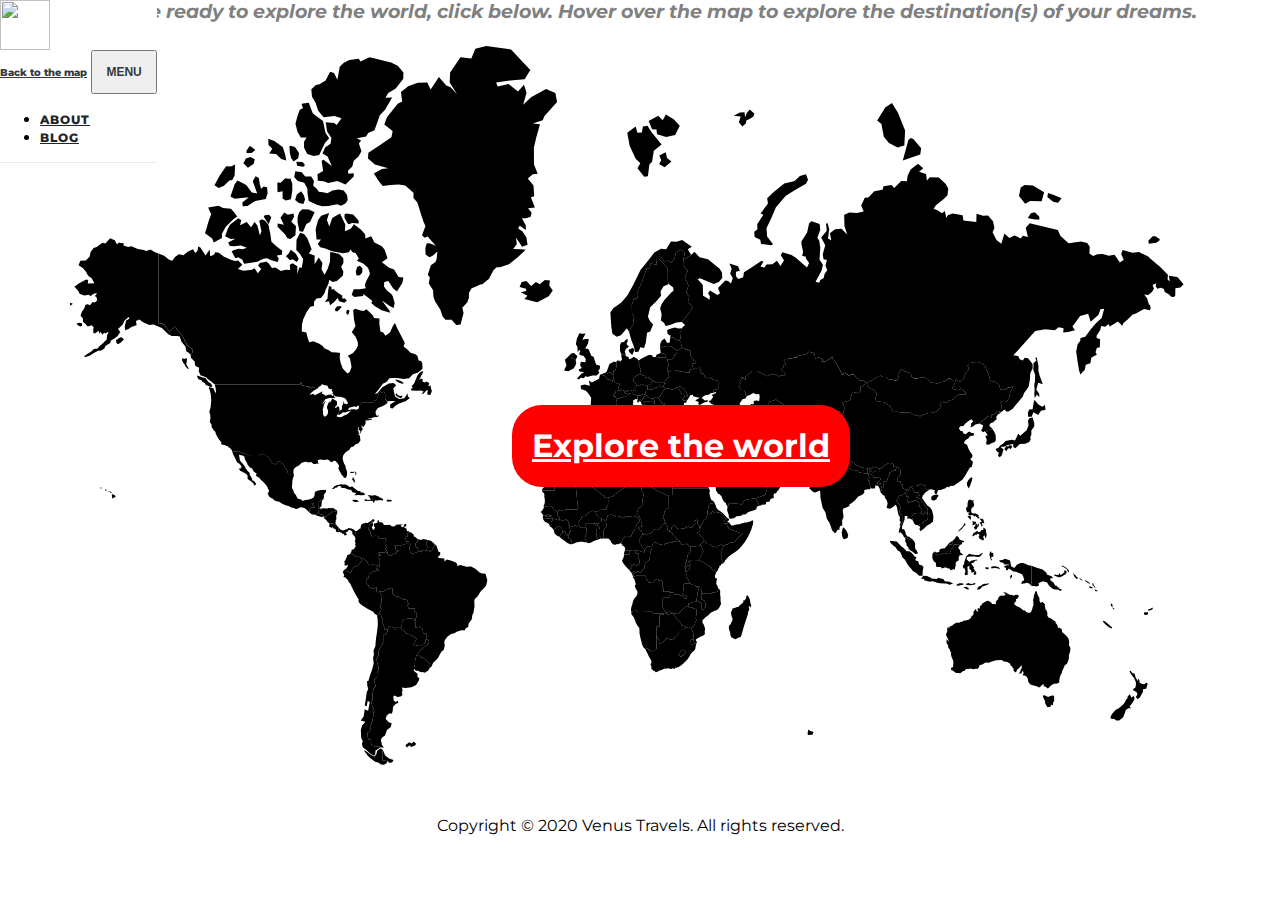
==== index.html @ e8c33bb9 "Update index.html" ====
<html lang="en">
<head>
    <meta charset="UTF-8">
    <meta name="viewport" content="width=device-width, initial-scale=1.0">
    <title>Venus Project</title>
    <link rel="stylesheet" href="style.css">
    <link rel="stylesheet" href="javascript.js">
    <link href="https://fonts.googleapis.com/css2?family=Montserrat:wght@200&display=swap" rel="stylesheet">
		<link href="https://fonts.googleapis.com/css2?family=Cardo&display=swap" rel="stylesheet" rel="stylesheet"> 
</head>

<main>
  <!-- BOOTSTRAP -->
  <link href="vendor/bootstrap/css/bootstrap.min.css" rel="stylesheet">
  <script src="vendor/jquery/jquery.min.js"></script>
  <script src="vendor/bootstrap/js/bootstrap.bundle.min.js"></script>

<body>
<!-- Navigation -->
<nav class="navbar navbar-expand-lg navbar-light fixed-top" id="mainNav">
  <a class="navbar-brand" href="#">
    <img src="../cfgvenusproject/venus-logo.jpg" width="50" height="50" class="d-inline-block align-top" alt="" loading="lazy">
  </a>
  <div class="container">
    <a class="navbar-brand" href="index.html">Back to the map</a>
    <button class="navbar-toggler navbar-toggler-right" type="button" data-toggle="collapse" data-target="#navbarResponsive" aria-controls="navbarResponsive" aria-expanded="false" aria-label="Toggle navigation">
    Menu
    <i class="fas fa-bars"></i>
    </button>
    <div class="collapse navbar-collapse" id="navbarResponsive">
    <ul class="navbar-nav ml-auto">
      <li class="nav-item">
      <a class="nav-link" href="about.html">About</a>
      </li>
      <li class="nav-item">
      <a class="nav-link" href="blog.html">Blog</a>
      </li>
    </ul>
    </div>
  </div>
  </nav>

<!--Logo in nav menu
PLEASE ADD-->

<!--Instructions-->
<div id="instructions">
  <h3>If you're ready to explore the world, click below. 
  Hover over the map to explore the destination(s) of your dreams.</h3>
</div>

<!--Explore button-->

<div id="button" onclick="disappear()" >
  <h1>Explore the world</h1>
</div>

<!--Interactive map-->
<div class="map">
    <svg viewBox="0 0 1009 652">
        <g>
          <path class="AE" d="M619.87,393.72L620.37,393.57L620.48,394.41L622.67,393.93L624.99,394.01L626.68,394.1L628.6,392.03L630.7,390.05L632.47,388.15L633,389.2L633.38,391.64L631.95,391.65L631.72,393.65L632.22,394.07L630.95,394.67L630.94,395.92L630.12,397.18L630.05,398.39L629.48,399.03L621.06,397.51L619.98,394.43z"></path>
          <path class="AU" d="M882.93,588.16l2.71,1.28l1.53,-0.51l2.19,-0.71l1.68,0.25l0.2,4.43l-0.96,1.3l-0.29,3.06l-0.98,-1.05l-1.95,2.67l-0.58,-0.21l-1.72,-0.12l-1.73,-3.28l-0.38,-2.5l-1.62,-3.25l0.07,-1.7L882.93,588.16zM877.78,502.1l1.01,2.25l1.8,-1.08l0.93,1.22l1.35,1.13l-0.29,1.28l0.6,2.48l0.43,1.45l0.71,0.35l0.76,2.5l-0.27,1.52l0.91,1.99l3.04,1.54l1.98,1.41l1.88,1.29l-0.37,0.72l1.6,1.87l1.09,3.25l1.12,-0.66l1.14,1.31l0.69,-0.46l0.48,3.21l1.99,1.87l1.3,1.17l2.19,2.49l0.79,2.49l0.07,1.77l-0.19,1.94l1.34,2.68l-0.16,2.81l-0.49,1.48l-0.76,2.87l0.06,1.86l-0.55,2.34l-1.24,3l-2.08,1.63l-1.02,2.59l-0.94,1.67l-0.83,2.93l-1.08,1.71l-0.71,2.58l-0.36,2.4l0.14,1.11l-1.61,1.22l-3.14,0.13l-2.59,1.45l-1.29,1.38l-1.69,1.54l-2.32,-1.58l-1.72,-0.63l0.44,-1.85l-1.53,0.67l-2.46,2.58l-2.42,-0.97l-1.59,-0.56l-1.6,-0.25l-2.71,-1.03l-1.81,-2.18l-0.52,-2.66l-0.65,-1.75l-1.38,-1.4l-2.7,-0.41l0.92,-1.66l-0.68,-2.52l-1.37,2.35l-2.5,0.63l1.47,-1.88l0.42,-1.95l1.08,-1.65l-0.22,-2.47l-2.28,2.85l-1.75,1.15l-1.07,2.69l-2.19,-1.4l0.09,-1.79l-1.75,-2.43l-1.48,-1.25l0.53,-0.77l-3.6,-2l-1.97,-0.09l-2.7,-1.6l-5.02,0.31l-3.63,1.18l-3.19,1.1l-2.68,-0.22l-2.97,1.7l-2.43,0.77l-0.54,1.75l-1.04,1.36l-2.38,0.08l-1.76,0.3l-2.48,-0.61l-2.02,0.37l-1.92,0.15l-1.67,1.8l-0.82,-0.15l-1.41,0.96l-1.35,1.08l-2.05,-0.13l-1.88,0l-2.97,-2.17l-1.51,-0.64l0.06,-1.93l1.39,-0.46l0.48,-0.76l-0.1,-1.2l0.34,-2.3l-0.31,-1.95l-1.48,-3.29l-0.46,-1.85l0.12,-1.83l-1.12,-2.08l-0.07,-0.93l-1.24,-1.26l-0.35,-2.47l-1.6,-2.48l-0.39,-1.33l1.23,1.35l-0.95,-2.88l1.39,0.9l0.83,1.2l-0.05,-1.59l-1.39,-2.43l-0.27,-0.97l-0.65,-0.92l0.3,-1.77l0.57,-0.75l0.38,-1.52l-0.3,-1.77l1.16,-2.17l0.21,2.29l1.18,-2.07l2.28,-1l1.37,-1.28l2.14,-1.1l1.27,-0.23l0.77,0.37l2.21,-1.11l1.7,-0.33l0.42,-0.65l0.74,-0.27l1.55,0.07l2.95,-0.87l1.52,-1.31l0.72,-1.58l1.64,-1.49l0.13,-1.17l0.07,-1.59l1.96,-2.47l1.18,2.51l1.19,-0.58l-1,-1.38l0.88,-1.41l1.24,0.63l0.34,-2.21l1.53,-1.42l0.68,-1.14l1.41,-0.49l0.04,-0.8l1.23,0.34l0.05,-0.72l1.23,-0.41l1.36,-0.39l2.07,1.32l1.56,1.71l1.75,0.02l1.78,0.27l-0.59,-1.58l1.34,-2.3l1.26,-0.75l-0.44,-0.71l1.22,-1.63l1.7,-1.01l1.43,0.34l2.36,-0.54l-0.05,-1.45l-2.05,-0.94l1.49,-0.41l1.86,0.7l1.49,1.17l2.36,0.73l0.8,-0.29l1.74,0.88l1.64,-0.82l1.05,0.25l0.66,-0.55l1.29,1.41l-0.75,1.53l-1.06,1.16l-0.96,0.1l0.33,1.15l-0.82,1.43l-1,1.41l0.2,0.81l2.23,1.6l2.16,0.93l1.44,1l2.03,1.72l0.79,0l1.47,0.75l0.43,0.9l2.68,0.99l1.85,-1l0.55,-1.57l0.57,-1.29l0.35,-1.59l0.85,-2.3l-0.39,-1.39l0.2,-0.84l-0.32,-1.64l0.37,-2.16l0.54,-0.58l-0.44,-0.95l0.68,-1.51l0.53,-1.56l0.07,-0.81l1.04,-1.06l0.79,1.39l0.19,1.78l0.7,0.34l0.12,1.2l1.02,1.45l0.21,1.62L877.78,502.1z"></path>
          <path class="BD" d="M735.09,400.41L735.04,402.56L734.06,402.1L734.24,404.51L733.44,402.95L733.28,401.43L732.74,399.98L731.57,398.22L728.99,398.1L729.25,399.35L728.37,401.02L727.17,400.41L726.76,400.96L725.97,400.63L724.89,400.36L724.45,397.88L723.48,395.6L723.95,393.76L722.23,392.94L722.85,391.82L724.6,390.67L722.58,389.04L723.57,386.93L725.79,388.27L727.13,388.43L727.38,390.58L730.04,391L732.65,390.95L734.26,391.48L732.97,394.07L731.71,394.25L730.85,395.98L732.38,397.56L732.84,395.62L733.62,395.61z"></path>
          <path class="BE" d="M484.55,295.91L486.6,296.26L489.2,295.33L490.97,297.28L492.52,298.32L492.2,301.29L491.47,301.45L491.16,303.88L488.71,301.91L487.27,302.25L485.31,300.19L484.01,298.42L482.71,298.35L482.3,296.79z"></path>
          <path class="BF" d="M467.33,436.4L465.41,435.67L464.09,435.78L463.11,436.49L461.85,435.89L461.36,434.96L460.1,434.34L459.91,432.7L460.68,431.49L460.61,430.53L462.84,428.17L463.25,426.21L464.02,425.51L465.38,425.89L466.55,425.31L466.93,424.57L469.11,423.29L469.64,422.39L472.26,421.19L473.81,420.78L474.51,421.33L476.3,421.32L476.08,422.72L476.46,424.03L478.04,425.9L478.12,427.28L481.36,427.93L481.29,429.88L480.68,430.74L479.31,431L478.74,432.24L477.78,432.56L475.32,432.5L474.02,432.28L473.12,432.74L471.88,432.53L467.01,432.66L466.94,434.27z"></path>
          <path class="BG" d="M538.78,325.56L539.59,327.16L540.67,326.87L542.83,327.48L546.95,327.68L548.34,326.69L551.64,325.79L553.68,327.2L555.33,327.61L553.87,329.2L552.85,331.93L553.75,334.09L551.34,333.58L548.48,334.76L548.45,336.62L545.9,336.97L543.93,335.67L541.68,336.7L539.61,336.59L539.41,334.12L538,332.91L538.47,332.37L538.16,331.92L538.63,330.71L539.7,329.52L538.34,327.86L538.09,326.44z"></path>
          <path class="BI" d="M557.52,475.93L557.34,472.56L556.63,471.3L558.34,471.52L559.2,469.93L560.69,470.11L560.85,471.21L561.45,471.84L561.48,472.75L560.79,473.33L559.69,474.79L558.68,475.8z"></path>
          <path class="BJ" d="M482.8,445.92L480.48,446.25L479.79,444.31L479.92,437.85L479.35,437.27L479.25,435.88L478.27,434.89L477.42,434.06L477.78,432.56L478.74,432.24L479.31,431L480.68,430.74L481.29,429.88L482.23,429.05L483.24,429.04L485.38,430.68L485.27,431.63L485.9,433.31L485.35,434.45L485.64,435.21L484.28,436.96L483.42,437.83L482.89,439.6L482.96,441.39z"></path>
          <path class="BN" d="M795.46,450.77L796.57,449.72L798.96,448.19L798.83,449.57L798.67,451.35L797.33,451.26L796.74,452.21z"></path>
          <path class="BO" d="M299.04,526.35L295.84,526.22L294.75,528.65L293.1,526.47L289.43,525.74L287.1,528.46L285.07,528.87L283.97,524.72L282.47,521.38L283.35,518.51L281.88,517.26L281.51,515.14L280.13,513.14L281.9,510L280.69,507.56L281.34,506.59L280.83,505.52L281.93,504.08L281.99,501.64L282.12,499.62L282.73,498.66L280.3,494.08L282.39,494.32L283.83,494.25L284.46,493.4L286.91,492.25L288.38,491.19L292.05,490.71L291.76,492.83L292.1,493.92L291.87,495.82L294.92,498.37L298.06,498.84L299.16,499.91L301.06,500.48L302.22,501.31L303.98,501.28L305.61,502.13L305.73,503.79L306.28,504.63L306.32,505.88L305.5,505.92L306.58,509.29L311.95,509.41L311.54,511.09L311.84,512.24L313.37,513.06L314.04,514.88L313.54,517.2L312.77,518.49L313.04,520.18L312.16,520.79L312.12,519.88L309.5,518.37L306.9,518.32L302.01,519.18L300.67,521.8L300.6,523.4L299.49,526.99z"></path>
          <path class="BR" d="M313.68,551.79L317.42,547.42L320.59,544.34L322.47,543.06L324.83,541.33L324.89,538.84L323.48,537.05L322.09,537.64L322.64,535.86L323.02,534.04L323.02,532.36L322.01,531.81L320.96,532.3L319.92,532.17L319.59,530.99L319.33,528.22L318.8,527.32L316.91,526.5L315.77,527.09L312.81,526.51L312.99,522.45L312.16,520.79L313.04,520.18L312.77,518.49L313.54,517.2L314.04,514.88L313.37,513.06L311.84,512.24L311.54,511.09L311.95,509.41L306.58,509.29L305.5,505.92L306.32,505.88L306.28,504.63L305.73,503.79L305.61,502.13L303.98,501.28L302.22,501.31L301.06,500.48L299.16,499.91L298.06,498.84L294.92,498.37L291.87,495.82L292.1,493.92L291.76,492.83L292.05,490.71L288.38,491.19L286.91,492.25L284.46,493.4L283.83,494.25L282.39,494.32L280.3,494.08L278.72,494.57L277.44,494.24L277.63,489.94L275.33,491.6L272.86,491.53L271.8,490.02L269.94,489.86L270.53,488.65L268.97,486.93L267.8,484.4L268.54,483.89L268.54,482.7L270.24,481.89L269.96,480.38L270.67,479.4L270.88,478.1L274.08,476.19L276.38,475.66L276.75,475.24L279.28,475.37L280.54,467.72L280.61,466.51L280.17,464.92L278.93,463.9L278.94,461.88L280.52,461.42L281.08,461.71L281.17,460.64L279.53,460.35L279.5,458.61L284.96,458.67L285.89,457.71L286.67,458.59L287.21,460.24L287.74,459.89L289.29,461.37L291.47,461.19L292.01,460.33L294.09,459.68L295.25,459.23L295.57,458.05L297.58,457.25L297.42,456.67L295.05,456.43L294.66,454.67L294.77,452.8L293.52,452.08L294.04,451.82L296.12,452.18L298.35,452.88L299.16,452.22L301.17,451.78L304.31,450.74L305.34,449.67L304.96,448.88L306.42,448.76L307.08,449.4L306.71,450.63L307.67,451.05L308.32,452.35L307.54,453.33L307.09,455.71L307.81,457.12L308.01,458.41L309.74,459.71L311.12,459.85L311.43,459.31L312.31,459.19L313.58,458.7L314.49,457.96L316.04,458.19L316.72,458.09L318.25,458.32L318.5,457.75L318.03,457.2L318.31,456.39L319.44,456.64L320.77,456.35L322.37,456.94L323.6,457.52L324.47,456.76L325.09,456.88L325.48,457.67L326.82,457.47L327.89,456.41L328.75,454.35L330.41,451.8L331.37,451.67L332.06,453.21L333.63,458.09L335.13,458.55L335.21,460.47L333.1,462.76L333.97,463.6L338.93,464.04L339.03,466.83L341.16,465L344.69,466.01L349.34,467.71L350.71,469.34L350.25,470.88L353.51,470.02L358.97,471.5L363.16,471.39L367.3,473.7L370.88,476.83L373.04,477.63L375.44,477.75L376.46,478.63L377.41,482.2L377.88,483.89L376.76,488.55L375.33,490.39L371.38,494.33L369.59,497.54L367.52,500.02L366.82,500.08L366.03,502.18L366.23,507.58L365.45,512.06L365.15,513.99L364.27,515.14L363.77,519.08L360.93,522.96L360.45,526.05L358.18,527.36L357.52,529.17L354.48,529.16L350.07,530.33L348.09,531.68L344.95,532.57L341.65,535.01L339.28,538.07L338.87,540.39L339.34,542.12L338.81,545.3L338.18,546.85L336.22,548.6L333.11,554.28L330.64,556.87L328.73,558.41L327.46,561.57L325.6,563.48L324.82,561.58L326.06,560.01L324.44,557.76L322.24,555.94L319.35,553.86L318.31,553.95L315.5,551.45z"></path>
          <path class="BS" d="M257.86,395.2l-0.69,0.15l-0.71,-1.76l-1.05,-0.89l0.61,-1.95l0.84,0.12l0.98,2.55L257.86,395.2zM257.06,386.51l-3.06,0.5l-0.2,-1.15l1.32,-0.25l1.85,0.09L257.06,386.51zM259.36,386.48l-0.48,2.21l-0.52,-0.4l0.05,-1.63l-1.26,-1.23l-0.01,-0.36L259.36,386.48z"></path>
          <path class="BT" d="M732.36,382.78L733.5,383.78L733.3,385.71L731.01,385.8L728.65,385.59L726.88,386.08L724.33,384.89L724.28,384.26L726.13,381.92L727.64,381.12L729.65,381.85L731.13,381.93z"></path>
          <path class="BW" d="M547.17,515.95L547.73,516.47L548.62,518.18L551.79,521.43L552.99,521.75L553,522.8L553.82,524.7L555.99,525.16L557.78,526.52L553.81,528.74L551.29,531L550.36,533.03L549.52,534.18L547.99,534.43L547.5,535.9L547.21,536.86L545.42,537.58L543.14,537.43L541.8,536.57L540.62,536.19L539.25,536.91L538.56,538.39L537.23,539.32L535.83,540.71L533.82,541.03L533.2,539.94L533.46,538.04L531.79,535.11L531.04,534.65L531.04,525.79L533.8,525.68L533.88,515.11L535.97,515.02L540.29,513.99L541.37,515.2L543.15,514.05L544.01,514.04L545.59,513.38L546.09,513.6z"></path>
          <path class="CF" d="M518.09,442.66L520.41,442.44L520.93,441.72L521.39,441.78L522.09,442.41L525.62,441.34L526.81,440.24L528.28,439.25L528,438.26L528.79,438L531.5,438.18L534.14,436.87L536.16,433.78L537.59,432.64L539.36,432.15L539.68,433.37L541.3,435.14L541.3,436.29L540.85,437.47L541.03,438.34L542,439.15L544.14,440.39L545.67,441.52L545.7,442.44L547.58,443.9L548.75,445.11L549.46,446.79L551.56,447.9L552.01,448.79L551.08,449.08L549.28,449.02L547.17,448.73L546.13,448.97L545.71,449.65L544.8,449.73L543.7,449.14L540.57,450.53L539.3,450.25L538.91,450.47L538.07,452.15L535.98,451.61L533.93,451.33L532.15,450.3L529.84,449.35L528.34,450.25L527.24,451.67L526.99,453.62L525.19,453.46L523.29,452.99L521.62,454.47L520.15,457.07L519.85,456.26L519.73,454.99L518.45,454.09L517.41,452.65L517.17,451.65L515.85,450.19L516.07,449.36L515.79,448.18L516.01,446.01L516.68,445.5z"></path>
          <path class="CG" d="M511.69,476.72L510.64,475.76L509.79,476.23L508.66,477.43L506.36,474.48L508.49,472.94L507.44,471.09L508.4,470.39L510.29,470.05L510.51,468.81L512.01,470.15L514.49,470.27L515.35,468.95L515.7,467.1L515.39,464.92L514.07,463.28L515.28,460.05L514.58,459.5L512.5,459.72L511.71,458.29L511.92,457.07L515.45,457.18L517.72,457.91L519.95,458.57L520.15,457.07L521.62,454.47L523.29,452.99L525.19,453.46L526.99,453.62L526.83,455.3L525.99,456.79L525.44,458.53L525.09,461L525.24,462.58L524.78,463.55L524.71,464.57L524.39,465.46L522.54,466.8L521.26,468.23L520.04,470.94L520.13,473.24L519.42,474.13L517.79,475.49L516.14,477.25L515.09,476.75L514.91,475.96L513.39,475.93L512.43,477z"></path>
          <path class="CH" d="M502.15,312.34L502.26,313.08L501.83,314.09L503.1,314.83L504.53,314.94L504.31,316.61L503.08,317.3L501,316.79L500.39,318.42L499.06,318.55L498.57,317.91L497,319.27L495.65,319.46L494.44,318.6L493.48,316.83L492.14,317.47L492.18,315.63L494.23,313.32L494.14,312.27L495.42,312.66L496.19,311.95L498.57,311.98L499.15,311.08z"></path>
          <path class="CI" d="M467.24,449.46L465.97,449.49L464.01,448.94L462.22,448.97L458.89,449.46L456.95,450.27L454.17,451.29L453.63,451.22L453.84,448.92L454.11,448.57L454.03,447.46L452.84,446.29L451.95,446.1L451.13,445.33L451.74,444.09L451.46,442.73L451.59,441.91L452.04,441.91L452.2,440.68L451.98,440.14L452.25,439.75L453.29,439.41L452.6,437.15L451.95,435.99L452.18,435.02L452.74,434.81L453.1,434.55L453.88,434.97L456.04,435L456.56,434.17L457.04,434.23L457.85,433.91L458.29,435.12L458.94,434.76L460.1,434.34L461.36,434.96L461.85,435.89L463.11,436.49L464.09,435.78L465.41,435.67L467.33,436.4L468.07,440.41L466.89,442.77L466.16,445.94L467.37,448.35z"></path>
          <path class="CL" d="M282.81,636.73l0,10.57l3,0l1.69,0.13l-0.93,1.98l-2.4,1.53l-1.38,-0.16l-1.66,-0.4l-2.04,-1.48l-2.94,-0.71l-3.53,-2.71l-2.86,-2.57l-3.86,-5.25l2.31,0.97l3.94,3.13l3.72,1.7l1.45,-2.17l0.91,-3.2l2.58,-1.91L282.81,636.73zM283.97,524.72l1.1,4.15l2.02,-0.41l0.34,0.76l-0.96,3.16l-3.05,1.51l0.09,5.14l-0.59,1l0.84,1.23l-1.98,1.95l-1.84,2.96l-1,2.9l0.27,3.11l-1.73,3.34l1.29,5.69l0.73,0.61l-0.01,3.09l-1.6,3.31l0.06,2.87l-2.12,2.26l0.01,3.22l0.85,3.46l-1.68,1.3l-0.75,3.22l-0.66,3.75l0.47,4.54l-1.13,0.77l0.65,4.4l1.27,1.46l-0.92,1.63l1.3,0.78l0.3,1.48l-1.22,0.75l0.3,2.33l-1.02,5.35l-1.49,3.52l0.33,2.11l-0.89,2.68l-2.15,1.88l0.25,4.6l0.99,1.6l1.87,-0.28l-0.05,3.33l1.16,2.63l6.78,0.61l2.6,0.71l-2.49,-0.03l-1.35,1.13l-2.53,1.67l-0.45,4.38l-1.19,0.11l-3.16,-1.54l-3.21,-3.25l0,0l-3.49,-2.63l-0.88,-2.87l0.79,-2.62l-1.41,-2.94l-0.36,-7.34l1.19,-4.03l2.96,-3.19l-4.26,-1.19l2.67,-3.57l0.95,-6.56l3.12,1.37l1.46,-7.97l-1.88,-1l-0.88,4.75l-1.77,-0.54l0.88,-5.42l0.96,-6.84l1.29,-2.48l-0.81,-3.5l-0.23,-3.98l1.18,-0.11l1.72,-5.6l1.94,-5.43l1.19,-4.97l-0.65,-4.91l0.84,-2.67l-0.34,-3.96l1.64,-3.87l0.51,-6.04l0.9,-6.37l0.88,-6.75l-0.21,-4.87l-0.58,-4.15l1.44,-0.75l0.75,-1.5l1.37,1.99l0.37,2.12l1.47,1.25l-0.88,2.87L283.97,524.72z"></path>
          <path class="CU" d="M244.58,396.94L247.01,397.16L249.21,397.19L251.84,398.22L252.96,399.33L255.58,398.99L256.57,399.69L258.95,401.56L260.69,402.91L261.61,402.87L263.29,403.48L263.08,404.32L265.15,404.44L267.27,405.66L266.94,406.35L265.07,406.73L263.18,406.88L261.25,406.64L257.24,406.93L259.12,405.27L257.98,404.5L256.17,404.3L255.2,403.44L254.53,401.74L252.95,401.85L250.33,401.05L249.49,400.42L245.84,399.95L244.86,399.36L245.91,398.61L243.16,398.46L241.15,400.02L239.98,400.06L239.58,400.8L238.2,401.13L237,400.84L238.48,399.91L239.08,398.82L240.35,398.15L241.78,397.56L243.91,397.27z"></path>
          <path class="CY" d="M570.31,358.29L572.2,356.83L569.65,357.85L567.63,357.8L567.23,358.63L567.03,358.65L565.7,358.77L566.35,360.14L567.72,360.58L570.6,359.2L570.51,358.93z"></path>
          <path class="DJ" d="M596.05,427.72L596.71,428.6L596.62,429.79L595.02,430.47L596.23,431.24L595.19,432.76L594.57,432.26L593.9,432.46L592.33,432.41L592.28,431.55L592.07,430.76L593.01,429.43L594,428.17L595.2,428.42z"></path>
          <path class="EE" d="M543.42,264.71L543.75,261.59L542.72,262.26L540.94,260.36L540.69,257.25L544.24,255.72L547.77,254.91L550.81,255.83L553.71,255.66L554.13,256.62L552.14,259.76L552.97,264.72L551.77,266.38L549.45,266.37L547.04,264.43L545.81,263.78z"></path>
          <path class="ER" d="M594,428.17L593.04,427.24L591.89,425.57L590.65,424.65L589.92,423.65L587.48,422.5L585.56,422.47L584.88,421.86L583.24,422.54L581.54,421.23L580.66,423.38L577.4,422.78L577.1,421.63L578.31,417.38L578.58,415.45L579.46,414.55L581.53,414.07L582.95,412.4L584.58,415.78L585.35,418.45L586.89,419.86L590.71,422.58L592.27,424.22L593.79,425.88L594.67,426.86L596.05,427.72L595.2,428.42z"></path>
          <path class="FK" d="M303.66,633.13L307.02,630.44L309.41,631.56L311.09,629.77L313.33,631.78L312.49,633.36L308.7,634.72L307.44,633.13L305.06,635.18z"></path>
          <path class="GF" d="M327.89,456.41l-1.07,1.06l-1.34,0.2l-0.38,-0.78l-0.63,-0.12l-0.87,0.76l-1.22,-0.57l0.71,-1.19l0.24,-1.27l0.48,-1.2l-1.09,-1.65l-0.22,-1.91l1.46,-2.41l0.95,0.31l2.06,0.66l2.97,2.36l0.46,1.14l-1.66,2.55L327.89,456.41z"></path>
          <path class="GH" d="M478.23,446.84L473.83,448.48L472.27,449.44L469.74,450.25L467.24,449.46L467.37,448.35L466.16,445.94L466.89,442.77L468.07,440.41L467.33,436.4L466.94,434.27L467.01,432.66L471.88,432.53L473.12,432.74L474.02,432.28L475.32,432.5L475.11,433.39L476.28,434.85L476.28,436.9L476.55,439.12L477.25,440.15L476.63,442.68L476.85,444.08L477.6,445.86z"></path>
          <path class="GN" d="M451.59,441.91L450.8,441.84L450.23,442.97L449.43,442.96L448.89,442.36L449.07,441.23L447.9,439.51L447.17,439.82L446.57,439.89L445.8,440.05L445.83,439.02L445.38,438.28L445.47,437.46L444.86,436.27L444.08,435.26L441.84,435.26L441.19,435.79L440.41,435.85L439.93,436.46L439.61,437.25L438.11,438.49L436.88,436.82L435.79,435.71L435.07,435.35L434.37,434.78L434.06,433.53L433.65,432.91L432.83,432.44L434.08,431.06L434.93,431.11L435.66,430.63L436.28,430.63L436.72,430.25L436.48,429.31L436.79,429.01L436.84,428.04L438.19,428.07L440.21,428.77L440.83,428.7L441.04,428.39L442.56,428.61L442.97,428.45L443.13,429.5L443.58,429.49L444.31,429.11L444.77,429.21L445.55,429.93L446.75,430.16L447.52,429.54L448.43,429.16L449.1,428.76L449.66,428.84L450.28,429.46L450.62,430.25L451.77,431.44L451.19,432.17L451.08,433.09L451.68,432.81L452.03,433.15L451.88,433.99L452.74,434.81L452.18,435.02L451.95,435.99L452.6,437.15L453.29,439.41L452.25,439.75L451.98,440.14L452.2,440.68L452.04,441.91z"></path>
          <path class="GQ" d="M501.87,460.57L501.34,460.15L502.31,457.02L506.87,457.09L506.89,460.44L502.82,460.41z"></path>
          <path class="GW" d="M432.83,432.44L431.33,431.25L430.15,431.07L429.51,430.26L429.52,429.83L428.67,429.23L428.49,428.62L429.98,428.15L430.91,428.24L431.66,427.92L436.84,428.04L436.79,429.01L436.48,429.31L436.72,430.25L436.28,430.63L435.66,430.63L434.93,431.11L434.08,431.06z"></path>
          <path class="GY" d="M307.7,440L309.54,441.03L311.28,442.86L311.35,444.31L312.41,444.38L313.91,445.74L315.02,446.72L314.57,449.24L312.87,449.97L313.02,450.62L312.5,452.07L313.75,454.09L314.64,454.1L315.01,455.67L316.72,458.09L316.04,458.19L314.49,457.96L313.58,458.7L312.31,459.19L311.43,459.31L311.12,459.85L309.74,459.71L308.01,458.41L307.81,457.12L307.09,455.71L307.54,453.33L308.32,452.35L307.67,451.05L306.71,450.63L307.08,449.4L306.42,448.76L304.96,448.88L303.07,446.76L303.83,445.99L303.77,444.69L305.5,444.24L306.19,443.72L305.23,442.68L305.48,441.65z"></path>
          <path class="HN" d="M230.43,426.9L229.95,426.01L229.09,425.76L229.29,424.61L228.91,424.3L228.33,424.1L227.1,424.44L227,424.05L226.15,423.59L225.55,423.02L224.72,422.78L225.3,422.04L225.08,421.48L225.28,420.93L226.61,420.12L227.88,419.01L228.17,419.13L228.79,418.62L229.59,418.58L229.85,418.81L230.29,418.67L231.59,418.93L232.89,418.85L233.79,418.53L234.12,418.21L235.01,418.36L235.68,418.56L236.41,418.49L236.97,418.24L238.25,418.64L238.7,418.7L239.55,419.24L240.36,419.89L241.38,420.33L242.12,421.13L241.16,421.07L240.77,421.46L239.8,421.84L239.09,421.84L238.47,422.21L237.91,422.08L237.43,421.64L237.14,421.72L236.78,422.41L236.51,422.38L236.46,422.98L235.48,423.77L234.97,424.11L234.68,424.47L233.85,423.89L233.25,424.65L232.66,424.63L232,424.7L232.06,426.11L231.65,426.13L231.3,426.79z"></path>
          <path class="HR" d="M528.05,318.93L528.73,320.48L529.62,321.62L528.54,323.11L527.27,322.23L525.33,322.29L522.92,321.63L521.61,321.72L521.01,322.54L520,321.63L519.41,323.27L520.79,325.1L521.39,326.31L522.68,327.76L523.75,328.61L524.81,330.22L527.29,331.66L526.98,332.3L524.35,330.9L522.72,329.52L520.16,328.38L517.8,325.53L518.37,325.23L517.09,323.59L517.03,322.25L515.23,321.63L514.37,323.34L513.54,322.01L513.61,320.63L513.71,320.57L515.66,320.71L516.18,320.03L517.13,320.68L518.23,320.76L518.22,319.64L519.19,319.23L519.47,317.61L521.7,316.53L522.59,317.03L524.69,318.76L527,319.53z"></path>
          <path class="HT" d="M270.04,406.75L271.75,406.88L274.18,407.35L274.43,408.96L274.21,410.09L273.53,410.59L274.25,411.47L274.19,412.27L272.33,411.77L271.01,411.97L269.3,411.76L267.99,412.31L266.48,411.39L266.73,410.44L269.31,410.85L271.43,411.09L272.44,410.43L271.16,409.16L271.18,408.03L269.41,407.57z"></path>
          <path class="HU" d="M520.68,315.11L521.61,312.46L521.07,311.57L522.65,311.56L522.86,309.85L524.29,310.92L525.32,311.38L527.68,310.87L527.9,310.03L529.02,309.9L530.38,309.25L530.68,309.52L532,309L532.66,308L533.58,307.75L536.58,309.03L537.18,308.6L538.73,309.74L538.93,310.86L537.22,311.73L535.89,314.53L534.2,317.29L531.95,318.05L530.2,317.88L528.05,318.93L527,319.53L524.69,318.76L522.59,317.03L521.7,316.53L521.15,315.16z"></path>
          <path class="ID" d="M813.72,492.06l-1.18,0.05l-3.72,-1.98l2.61,-0.56l1.47,0.86l0.98,0.86L813.72,492.06zM824.15,491.78l-2.4,0.62l-0.34,-0.34l0.25,-0.96l1.21,-1.72l2.77,-1.12l0.28,0.56l0.05,0.86L824.15,491.78zM805.83,486.01l1.01,0.75l1.73,-0.23l0.7,1.2l-3.24,0.57l-1.94,0.38l-1.51,-0.02l0.96,-1.62l1.54,-0.02L805.83,486.01zM819.86,486l-0.41,1.56l-4.21,0.8l-3.73,-0.35l-0.01,-1.03l2.23,-0.59l1.76,0.84l1.87,-0.21L819.86,486zM779.82,482.31l5.37,0.28l0.62,-1.16l5.2,1.35l1.02,1.82l4.21,0.51l3.44,1.67l-3.2,1.07l-3.08,-1.13l-2.54,0.08l-2.91,-0.21l-2.62,-0.51l-3.25,-1.07l-2.06,-0.28l-1.17,0.35l-5.11,-1.16l-0.49,-1.21l-2.57,-0.21l1.92,-2.68l3.4,0.17l2.26,1.09l1.16,0.21L779.82,482.31zM853,480.73l-1.44,1.91l-0.27,-2.11l0.5,-1.01l0.59,-0.95l0.64,0.82L853,480.73zM832.04,473.02l-1.05,0.93l-1.94,-0.51l-0.55,-1.2l2.84,-0.13L832.04,473.02zM841.08,472.01l1.02,2.13l-2.37,-1.15l-2.34,-0.23l-1.58,0.18l-1.94,-0.1l0.67,-1.53l3.46,-0.12L841.08,472.01zM851.37,466.59l0.78,4.51l2.9,1.67l2.34,-2.96l3.22,-1.68l2.49,0l2.4,0.97l2.08,1l3.01,0.53l0.05,9.1l0.05,9.16l-2.5,-2.31l-2.85,-0.57l-0.69,0.8l-3.55,0.09l1.19,-2.29l1.77,-0.78l-0.73,-3.05l-1.35,-2.35l-5.44,-2.37l-2.31,-0.23l-4.21,-2.58l-0.83,1.36l-1.08,0.25l-0.64,-1.02l-0.01,-1.21l-2.14,-1.37l3.02,-1l2,0.05l-0.24,-0.74l-4.1,-0.01l-1.11,-1.66l-2.5,-0.51l-1.19,-1.38l3.78,-0.67l1.44,-0.91l4.5,1.14L851.37,466.59zM826.41,459.43l-2.25,2.76l-2.11,0.54l-2.7,-0.54l-4.67,0.14l-2.45,0.4l-0.4,2.11l2.51,2.48l1.51,-1.26l5.23,-0.95l-0.23,1.28l-1.22,-0.4l-1.22,1.63l-2.47,1.08l2.65,3.57l-0.51,0.96l2.52,3.22l-0.02,1.84l-1.5,0.82l-1.1,-0.98l1.36,-2.29l-2.75,1.08l-0.7,-0.77l0.36,-1.08l-2.02,-1.64l0.21,-2.72l-1.87,0.85l0.24,3.25l0.11,4l-1.78,0.41l-1.2,-0.82l0.8,-2.57l-0.43,-2.69l-1.18,-0.02l-0.87,-1.91l1.16,-1.83l0.4,-2.21l1.41,-4.2l0.59,-1.15l2.38,-2.07l2.19,0.82l3.54,0.39l3.22,-0.12l2.77,-2.02L826.41,459.43zM836.08,460.23l-0.15,2.43l-1.45,-0.27l-0.43,1.69l1.16,1.47l-0.79,0.33l-1.13,-1.76l-0.83,-3.56l0.56,-2.23l0.93,-1.01l0.2,1.52l1.66,0.24L836.08,460.23zM805.76,458.29l3.14,2.58l-3.32,0.33l-0.94,1.9l0.12,2.52l-2.7,1.91L802,470.3l-1.08,4.27l-0.41,-0.99l-3.19,1.26l-1.11,-1.71l-2,-0.16l-1.4,-0.89l-3.33,1l-1.02,-1.35l-1.84,0.15l-2.31,-0.32l-0.43,-3.74l-1.4,-0.77l-1.35,-2.38l-0.39,-2.44l0.33,-2.58l1.67,-1.85l0.47,1.86l1.92,1.57l1.81,-0.57l1.79,0.2l1.63,-1.41l1.34,-0.24l2.65,0.78l2.29,-0.59l1.44,-3.88l1.08,-0.97l0.97,-3.17l3.22,0l2.43,0.47l-1.59,2.52l2.06,2.64L805.76,458.29zM771.95,479.71l-3.1,0.06l-2.36,-2.34l-3.6,-2.28l-1.2,-1.69l-2.12,-2.27l-1.39,-2.09l-2.13,-3.9l-2.46,-2.32l-0.82,-2.39l-1.03,-2.17l-2.53,-1.75l-1.47,-2.39l-2.11,-1.56l-2.92,-3.08l-0.25,-1.42l1.81,0.11l4.34,0.54l2.48,2.73l2.17,1.89l1.55,1.16l2.66,3l2.85,0.04l2.36,1.91l1.62,2.33l2.13,1.27l-1.12,2.27l1.61,0.97l1.01,0.07l0.48,1.94l0.98,1.56l2.06,0.25l1.36,1.76l-0.7,3.47L771.95,479.71z"></path>
          <path class="IE" d="M457.88,284.29L458.34,287.65L456.22,291.77L451.25,294.45L447.28,293.77L449.55,288.99L448.09,284.22L451.9,280.47L454.02,278.2L454.6,280.8L454.02,283.37L455.76,283.31z"></path>
          <path class="IL" d="M575.41,366.82L574.92,367.87L573.9,367.41L573.32,369.61L574.02,369.97L573.31,370.43L573.18,371.29L574.5,370.84L574.57,372.11L573.17,377.28L571.33,371.73L572.14,370.65L571.95,370.46L572.69,368.93L573.26,366.43L573.66,365.59L573.74,365.56L574.68,365.56L574.94,364.98L575.69,364.93L575.73,366.3L575.35,366.8z"></path>
          <path class="KE" d="M590.19,465.78L591.85,468.07L589.89,469.19L589.2,470.35L588.14,470.55L587.75,472.52L586.85,473.64L586.3,475.5L585.17,476.42L581.15,473.63L580.95,472.01L570.79,466.34L570.31,466.03L570.29,463.08L571.09,461.95L572.47,460.11L573.49,458.08L572.26,454.88L571.93,453.48L570.6,451.54L572.32,449.87L574.22,448.03L575.68,448.5L575.68,450.07L576.64,450.98L578.59,450.98L582.14,453.36L583.02,453.38L583.68,453.31L584.3,453.63L586.17,453.85L587,452.69L589.56,451.52L590.69,452.46L592.61,452.46L590.16,455.63z"></path>
          <path class="KG" d="M674.22,333.11L674.85,331.45L676.69,330.91L681.31,332.22L681.74,329.98L683.33,329.18L687.33,330.79L688.35,330.37L693,330.47L697.16,330.87L698.56,332.24L700.29,332.79L699.9,333.65L695.48,335.68L694.48,337.16L690.88,337.6L689.82,339.95L686.85,339.46L684.92,340.18L682.24,341.9L682.63,342.75L681.83,343.58L676.53,344.13L673.06,342.96L670.02,343.24L670.29,341.14L673.34,341.75L674.37,340.62L676.5,340.98L680.09,338.34L676.77,336.38L674.77,337.31L672.7,335.91L675.05,333.48z"></path>
          <path class="KH" d="M765.44,433.6L764.3,432.12L762.89,429.18L762.22,425.73L764.02,423.35L767.64,422.8L770.27,423.21L772.58,424.34L773.85,422.35L776.34,423.41L776.99,425.33L776.64,428.75L771.93,430.94L773.16,432.67L770.22,432.87L767.79,434.01z"></path>
          <path class="LB" d="M575.69,364.93L574.94,364.98L574.68,365.56L573.74,365.56L574.74,362.83L576.13,360.45L576.19,360.33L577.45,360.51L577.91,361.83L576.38,363.1z"></path>
          <path class="LK" d="M704.57,442.37L704.15,445.29L702.98,446.09L700.54,446.73L699.2,444.5L698.71,440.47L699.98,435.89L701.91,437.46L703.22,439.44z"></path>
          <path class="LR" d="M453.63,451.22L452.89,451.24L450,449.91L447.46,447.78L445.07,446.25L443.18,444.44L443.85,443.54L444,442.73L445.26,441.2L446.57,439.89L447.17,439.82L447.9,439.51L449.07,441.23L448.89,442.36L449.43,442.96L450.23,442.97L450.8,441.84L451.59,441.91L451.46,442.73L451.74,444.09L451.13,445.33L451.95,446.1L452.84,446.29L454.03,447.46L454.11,448.57L453.84,448.92z"></path>
          <path class="LS" d="M556.5,547.75L557.48,548.71L556.62,550.27L556.14,551.32L554.58,551.82L554.06,552.86L553.06,553.18L550.96,550.69L552.45,548.66L553.97,547.41L555.28,546.77z"></path>
          <path class="LV" d="M534.29,273.75L534.39,269.94L535.77,266.7L538.41,264.92L540.63,268.8L542.88,268.7L543.42,264.71L545.81,263.78L547.04,264.43L549.45,266.37L551.77,266.38L553.12,267.57L553.35,270.06L554.26,273.05L551.24,274.98L549.54,275.82L546.84,273.4L545.35,273.08L544.96,272.03L542.2,272.53L537.5,272.2z"></path>
          <path class="MG" d="M614.17,498.4L614.91,499.61L615.6,501.5L616.06,504.96L616.78,506.31L616.5,507.69L616.01,508.55L615.05,506.85L614.53,507.71L615.06,509.85L614.81,511.09L614.04,511.76L613.86,514.24L612.76,517.66L611.38,521.75L609.64,527.42L608.57,531.63L607.3,535.18L605.02,535.91L602.57,537.22L600.96,536.43L598.73,535.33L597.96,533.71L597.77,531L596.79,528.58L596.53,526.41L597.03,524.25L598.32,523.73L598.33,522.74L599.67,520.48L599.92,518.6L599.27,517.2L598.74,515.35L598.52,512.65L599.5,511.02L599.87,509.17L601.27,509.07L602.84,508.47L603.87,507.95L605.11,507.91L606.7,506.26L609.01,504.48L609.85,503.04L609.47,501.81L610.66,502.16L612.21,500.17L612.26,498.45L613.19,497.17z"></path>
          <path class="MM" d="M754.36,405.95L752.72,407.23L750.74,407.37L749.46,410.56L748.28,411.09L749.64,413.66L751.42,415.79L752.56,417.71L751.54,420.23L750.57,420.76L751.24,422.21L753.11,424.49L753.43,426.09L753.38,427.42L754.48,430.02L752.94,432.67L751.58,435.58L751.31,433.48L752.17,431.3L751.23,429.62L751.46,426.51L750.32,425.03L749.41,421.59L748.9,417.93L747.69,415.53L745.84,416.99L742.65,419.05L741.08,418.79L739.34,418.12L740.31,414.51L739.73,411.77L737.53,408.38L737.87,407.31L736.23,406.93L734.24,404.51L734.06,402.1L735.04,402.56L735.09,400.41L736.48,399.69L736.18,398.41L736.81,397.38L736.92,394.23L739.11,394.93L740.36,392.41L740.51,390.91L742.05,388.31L741.97,386.53L745.6,384.37L747.6,384.94L747.37,383.01L748.36,382.43L748.14,381.23L749.78,380.99L750.72,382.85L751.94,383.6L752.03,386L751.91,388.57L749.26,391.15L748.92,394.78L751.88,394.28L752.55,397.08L754.33,397.67L753.51,400.17L755.59,401.3L756.81,401.85L758.86,400.98L758.95,402.22L756.56,404.16L755.96,405.26z"></path>
          <path class="MN" d="M721.29,304.88L724.25,304.14L729.6,300.4L733.87,298.33L736.3,299.68L739.23,299.74L741.1,301.79L743.9,301.94L747.96,303.03L750.68,300L749.54,297.4L752.45,292.74L755.59,294.61L758.13,295.14L761.43,296.29L761.96,299.61L765.95,301.45L768.6,300.64L772.14,300.07L774.95,300.65L777.7,302.74L779.4,304.94L782,304.9L785.53,305.59L788.11,304.53L791.8,303.82L795.91,300.76L797.59,301.23L799.06,302.69L802.4,302.33L801.04,305.58L799.06,309.8L799.78,311.51L801.37,310.98L804.13,311.63L806.29,310.09L808.54,311.42L811.08,314.31L810.77,315.76L808.56,315.3L804.49,315.84L802.51,317L800.46,319.66L796.18,321.21L793.39,323.31L790.51,322.51L788.93,322.15L787.46,324.69L788.35,326.19L788.81,327.47L786.84,328.77L784.83,330.82L781.56,332.15L777.35,332.3L772.82,333.61L769.56,335.62L768.32,334.46L764.93,334.46L760.78,332.17L758.01,331.6L754.28,332.13L748.49,331.28L745.4,331.37L743.76,329.1L742.48,325.53L740.75,325.1L737.36,322.65L733.58,322.1L730.25,321.42L729.24,319.69L730.32,314.96L728.39,311.65L724.39,310.08L722.03,307.85z"></path>
          <path class="MR" d="M441.13,422.22L439.28,420.24L437.58,418.11L435.72,417.34L434.38,416.49L432.81,416.52L431.45,417.15L430.05,416.9L429.09,417.83L428.85,416.27L429.63,414.83L429.98,412.08L429.67,409.17L429.33,407.7L429.61,406.23L428.89,404.81L427.41,403.53L428.02,402.53L439,402.55L438.47,398.2L439.16,396.65L441.78,396.38L441.69,388.52L450.9,388.69L450.9,383.96L461.45,391.49L457.16,391.54L458.51,404.6L459.86,417.28L460.35,417.64L459.73,419.67L448.48,419.71L448.05,420.35L446.97,420.16L445.39,420.73L443.43,419.93L442.54,420L442.07,421.7z"></path>
          <path class="MW" d="M572.15,495.69L571.37,497.85L572.15,501.57L573.13,501.53L574.14,502.45L575.31,504.53L575.55,508.25L574.34,508.86L573.48,510.87L571.65,509.08L571.45,507.04L572.04,505.69L571.87,504.54L570.77,503.81L569.99,504.07L568.38,502.69L566.91,501.95L567.76,499.29L568.64,498.3L568.1,495.94L568.66,493.64L569.14,492.87L568.43,490.47L567.11,489.21L569.85,489.73L570.42,490.51L571.37,491.83z"></path>
          <path class="MX" d="M202.89,388.72L201.8,391.43L201.31,393.64L201.1,397.72L200.83,399.19L201.32,400.83L202.19,402.3L202.75,404.61L204.61,406.82L205.26,408.51L206.36,409.96L209.34,410.75L210.5,411.97L212.96,411.15L215.09,410.86L217.19,410.33L218.96,409.82L220.74,408.62L221.41,406.89L221.64,404.4L222.13,403.53L224.02,402.74L226.99,402.05L229.47,402.15L231.17,401.9L231.84,402.53L231.75,403.97L230.24,405.74L229.58,407.55L230.09,408.06L229.67,409.34L228.97,411.63L228.26,410.88L227.67,410.93L227.14,410.97L226.14,412.74L225.63,412.39L225.29,412.53L225.31,412.96L222.72,412.93L220.1,412.93L220.1,414.58L218.83,414.58L219.87,415.56L220.91,416.23L221.22,416.86L221.68,417.04L221.6,418.02L218.01,418.03L216.66,420.39L217.05,420.93L216.73,421.61L216.66,422.45L213.49,419.34L212.04,418.4L209.75,417.64L208.19,417.85L205.93,418.94L204.52,419.23L202.54,418.47L200.44,417.91L197.82,416.58L195.72,416.17L192.54,414.82L190.2,413.42L189.49,412.64L187.92,412.47L185.05,411.54L183.88,410.2L180.87,408.53L179.47,406.66L178.8,405.21L179.73,404.92L179.44,404.07L180.09,403.3L180.1,402.26L179.16,400.92L178.9,399.72L177.96,398.2L175.49,395.18L172.67,392.79L171.31,390.88L168.9,389.62L168.39,388.86L168.82,386.94L167.39,386.21L165.73,384.69L165.03,382.5L163.52,382.24L161.9,380.58L160.58,379.03L160.46,378.03L158.95,375.61L157.96,373.13L158,371.88L155.97,370.59L155.04,370.73L153.44,369.83L152.99,371.16L153.45,372.72L153.72,375.15L154.69,376.48L156.77,378.69L157.23,379.44L157.66,379.66L158.02,380.76L158.52,380.71L159.09,382.75L159.94,383.55L160.53,384.66L162.3,386.26L163.23,389.15L164.06,390.5L164.84,391.94L164.99,393.56L166.34,393.66L167.47,395.05L168.49,396.41L168.42,396.95L167.24,398.06L166.74,398.05L166,396.2L164.17,394.47L162.15,392.99L160.71,392.21L160.8,389.96L160.38,388.28L159.04,387.32L157.11,385.93L156.74,386.33L156.04,385.51L154.31,384.76L152.66,382.93L152.86,382.69L154.01,382.87L155.05,381.69L155.16,380.26L153,377.99L151.36,377.1L150.32,375.09L149.28,372.97L147.98,370.36L146.84,367.4L150.03,367.15L153.59,366.79L153.33,367.43L157.56,369.04L163.96,371.35L169.54,371.32L171.76,371.32L171.76,369.97L176.62,369.97L177.64,371.14L179.08,372.17L180.74,373.6L181.67,375.29L182.37,377.05L183.82,378.02L186.15,378.98L187.91,376.45L190.21,376.39L192.18,377.67L193.59,379.85L194.56,381.71L196.21,383.51L196.83,385.7L197.62,387.17L199.8,388.13L201.79,388.81z"></path>
          <path class="NA" d="M521.08,546.54L519,544.15L517.9,541.85L517.28,538.82L516.59,536.57L515.65,531.85L515.59,528.22L515.23,526.58L514.14,525.34L512.69,522.87L511.22,519.3L510.61,517.45L508.32,514.58L508.15,512.33L509.5,511.78L511.18,511.28L513,511.37L514.67,512.69L515.09,512.48L526.46,512.36L528.4,513.76L535.19,514.17L540.34,512.98L542.64,512.31L544.46,512.48L545.56,513.14L545.59,513.38L544.01,514.04L543.15,514.05L541.37,515.2L540.29,513.99L535.97,515.02L533.88,515.11L533.8,525.68L531.04,525.79L531.04,534.65L531.03,546.17L528.53,547.8L527.03,548.03L525.26,547.43L524,547.2L523.53,545.84L522.42,544.97z"></path>
          <path class="NC" d="M940.08,523.48L942.38,525.34L943.83,526.72L942.77,527.45L941.22,526.63L939.22,525.28L937.41,523.69L935.56,521.59L935.17,520.58L936.37,520.63L937.95,521.64L939.18,522.65z"></path>
          <path class="NE" d="M481.29,429.88L481.36,427.93L478.12,427.28L478.04,425.9L476.46,424.03L476.08,422.72L476.3,421.32L478.1,421.21L479.14,420.18L482.96,419.93L485.45,419.48L485.69,417.69L487.23,415.75L487.22,409L491.17,407.68L499.29,401.83L508.9,396.08L513.33,397.39L514.91,399.05L516.89,397.93L517.58,402.6L518.63,403.38L518.68,404.33L519.84,405.35L519.23,406.63L518.15,412.61L518.01,416.4L514.43,419.14L513.22,422.94L514.39,424L514.38,425.85L516.18,425.92L515.9,427.26L515.11,427.43L515.02,428.33L514.49,428.4L512.6,425.27L511.94,425.15L509.75,426.75L507.58,425.92L506.07,425.75L505.26,426.15L503.61,426.07L501.96,427.29L500.53,427.36L497.14,425.88L495.81,426.58L494.38,426.53L493.33,425.45L490.51,424.38L487.5,424.72L486.77,425.34L486.38,426.99L485.57,428.14L485.38,430.68L483.24,429.04L482.23,429.05z"></path>
          <path class="NL" d="M492.28,285.98L494.61,286.11L495.14,287.69L494.44,291.92L493.73,293.63L492.04,293.63L492.52,298.32L490.97,297.28L489.2,295.33L486.6,296.26L484.55,295.91L485.99,294.67L488.45,287.93z"></path>
          <path class="NZ" d="M960.38,588.63l0.64,1.53l1.99,-1.5l0.81,1.57l0,1.57l-1.04,1.74l-1.83,2.8l-1.43,1.54l1.03,1.86l-2.16,0.05l-2.4,1.46l-0.75,2.57l-1.59,4.03l-2.2,1.8l-1.4,1.16l-2.58,-0.09l-1.82,-1.34l-3.05,-0.28l-0.47,-1.48l1.51,-2.96l3.53,-3.87l1.81,-0.73l2.01,-1.47l2.4,-2.01l1.68,-1.98l1.25,-2.81l1.06,-0.95l0.42,-2.07l1.97,-1.7L960.38,588.63zM964.84,571.61l2.03,3.67l0.06,-2.38l1.27,0.95l0.42,2.65l2.26,1.15l1.89,0.28l1.6,-1.35l1.42,0.41l-0.68,3.15l-0.85,2.09l-2.14,-0.07l-0.75,1.1l0.26,1.56l-0.41,0.68l-1.06,1.97l-1.39,2.53l-2.17,1.49l-0.48,-0.98l-1.17,-0.54l1.62,-3.04l-0.92,-2.01l-3.02,-1.45l0.08,-1.31l2.03,-1.25l0.47,-2.74l-0.13,-2.28l-1.14,-2.34l0.08,-0.61l-1.34,-1.43l-2.21,-3.04l-1.17,-2.41l1.04,-0.27l1.53,1.89l2.18,0.89L964.84,571.61z"></path>
          <path class="OM" d="M640.29,403.18l-1.05,2.04l-1.27,-0.16l-0.58,0.71l-0.45,1.5l0.34,1.98l-0.26,0.36l-1.29,-0.01l-1.75,1.1l-0.27,1.43l-0.64,0.62l-1.74,-0.02l-1.1,0.74l0.01,1.18l-1.36,0.81l-1.55,-0.27l-1.88,0.98l-1.3,0.16l-0.92,-2.04l-2.19,-4.84l8.41,-2.96l1.87,-5.97l-1.29,-2.14l0.07,-1.22l0.82,-1.26l0.01,-1.25l1.27,-0.6l-0.5,-0.42l0.23,-2l1.43,-0.01l1.26,2.09l1.57,1.11l2.06,0.4l1.66,0.55l1.27,1.74l0.76,1l1,0.38l-0.01,0.67l-1.02,1.79l-0.45,0.84L640.29,403.18zM633.37,388.64L633,389.2l-0.53,-1.06l0.82,-1.06l0.35,0.27L633.37,388.64z"></path>
          <path class="PA" d="M256.88,443.21L255.95,442.4L255.35,440.88L256.04,440.13L255.33,439.94L254.81,439.01L253.41,438.23L252.18,438.41L251.62,439.39L250.48,440.09L249.87,440.19L249.6,440.78L250.93,442.3L250.17,442.66L249.76,443.08L248.46,443.22L247.97,441.54L247.61,442.02L246.68,441.86L246.12,440.72L244.97,440.54L244.24,440.21L243.04,440.21L242.95,440.82L242.63,440.4L242.78,439.84L243.01,439.27L242.9,438.76L243.32,438.42L242.74,438L242.72,436.87L243.81,436.62L244.81,437.63L244.75,438.23L245.87,438.35L246.14,438.12L246.91,438.82L248.29,438.61L249.48,437.9L251.18,437.33L252.14,436.49L253.69,436.65L253.58,436.93L255.15,437.03L256.4,437.52L257.31,438.36L258.37,439.14L258.03,439.56L258.68,441.21L258.15,442.05L257.24,441.85z"></path>
          <path class="PE" d="M280.13,513.14L279.38,514.65L277.94,515.39L275.13,513.71L274.88,512.51L269.33,509.59L264.3,506.42L262.13,504.64L260.97,502.27L261.43,501.44L259.06,497.69L256.29,492.45L253.65,486.83L252.5,485.54L251.62,483.48L249.44,481.64L247.44,480.51L248.35,479.26L246.99,476.59L247.86,474.64L250.1,472.87L250.43,474.04L249.63,474.7L249.7,475.72L250.86,475.5L252,475.8L253.17,477.21L254.76,476.06L255.29,474.18L257.01,471.75L260.38,470.65L263.44,467.73L264.31,465.92L263.92,463.81L264.67,463.54L266.53,464.86L267.42,466.18L268.72,466.9L270.37,469.82L272.46,470.17L274.01,469.43L275.02,469.91L276.7,469.67L278.85,470.98L277.04,473.82L277.88,473.88L279.28,475.37L276.75,475.24L276.38,475.66L274.08,476.19L270.88,478.1L270.67,479.4L269.96,480.38L270.24,481.89L268.54,482.7L268.54,483.89L267.8,484.4L268.97,486.93L270.53,488.65L269.94,489.86L271.8,490.02L272.86,491.53L275.33,491.6L277.63,489.94L277.44,494.24L278.72,494.57L280.3,494.08L282.73,498.66L282.12,499.62L281.99,501.64L281.93,504.08L280.83,505.52L281.34,506.59L280.69,507.56L281.9,510z"></path>
          <path class="PG" d="M912.32,482.42l-0.79,0.28l-1.21,-1.08l-1.23,-1.78l-0.6,-2.13l0.39,-0.27l0.3,0.83l0.85,0.63l1.36,1.77l1.32,0.95L912.32,482.42zM901.39,478.67l-1.47,0.23l-0.44,0.79l-1.53,0.68l-1.44,0.66l-1.49,0l-2.3,-0.81l-1.6,-0.78l0.23,-0.87l2.51,0.41l1.53,-0.22l0.42,-1.34l0.4,-0.07l0.27,1.49l1.6,-0.21l0.79,-0.96l1.57,-1l-0.31,-1.65l1.68,-0.05l0.57,0.46l-0.06,1.55L901.39,478.67zM887.96,484.02l2.5,1.84l1.82,2.99l1.61,-0.09l-0.11,1.25l2.17,0.48l-0.84,0.53l2.98,1.19l-0.31,0.82l-1.86,0.2l-0.69,-0.73l-2.41,-0.32l-2.83,-0.43l-2.18,-1.8l-1.59,-1.55l-1.46,-2.46l-3.66,-1.23l-2.38,0.8l-1.71,0.93l0.36,2.08l-2.2,0.97l-1.57,-0.47l-2.9,-0.12l-0.05,-9.16l-0.05,-9.1l4.87,1.92l5.18,1.6l1.93,1.43l1.56,1.41l0.43,1.65l4.67,1.73l0.68,1.49l-2.58,0.3L887.96,484.02zM904.63,475.93l-0.88,0.74l-0.53,-1.65l-0.65,-1.08l-1.27,-0.91l-1.6,-1.19l-2.02,-0.82l0.78,-0.67l1.51,0.78l0.95,0.61l1.18,0.67l1.12,1.17l1.07,0.89L904.63,475.93z"></path>
          <path class="PH" d="M829.59,439.86l0.29,1.87l0.17,1.58l-0.96,2.57l-1.02,-2.86l-1.31,1.42l0.9,2.06l-0.8,1.31l-3.3,-1.63l-0.79,-2.03l0.86,-1.33l-1.78,-1.33l-0.88,1.17l-1.32,-0.11l-2.08,1.57l-0.46,-0.82l1.1,-2.37l1.77,-0.79l1.53,-1.06l0.99,1.27l2.13,-0.77l0.46,-1.26l1.98,-0.08l-0.17,-2.18l2.27,1.34l0.24,1.42L829.59,439.86zM822.88,434.6l-1.01,0.93l-0.88,1.79l-0.88,0.84l-1.73,-1.95l0.58,-0.76l0.7,-0.79l0.31,-1.76l1.55,-0.17l-0.45,1.91l2.08,-2.74L822.88,434.6zM807.52,437.32l-3.73,2.67l1.38,-1.97l2.03,-1.74l1.68,-1.96l1.47,-2.82l0.5,2.31l-1.85,1.56L807.52,437.32zM817,430.02l1.68,0.88l1.78,0l-0.05,1.19l-1.3,1.2l-1.78,0.85l-0.1,-1.32l0.2,-1.45L817,430.02zM827.14,429.25l0.79,3.18l-2.16,-0.75l0.06,0.95l0.69,1.75l-1.33,0.63l-0.12,-1.99l-0.84,-0.15l-0.44,-1.72l1.65,0.23l-0.04,-1.08l-1.71,-2.18l2.69,0.06L827.14,429.25zM816,426.66l-0.74,2.47l-1.2,-1.42l-1.43,-2.18l2.4,0.1L816,426.66zM815.42,410.92l1.73,0.84l0.86,-0.76l0.25,0.75l-0.46,1.22l0.96,2.09l-0.74,2.42l-1.65,0.96l-0.44,2.33l0.63,2.29l1.49,0.32l1.24,-0.34l3.5,1.59l-0.27,1.56l0.92,0.69l-0.29,1.32l-2.18,-1.4l-1.04,-1.5l-0.72,1.05l-1.79,-1.72l-2.55,0.42l-1.4,-0.63l0.14,-1.19l0.88,-0.73l-0.84,-0.67l-0.36,1.04l-1.38,-1.65l-0.42,-1.26l-0.1,-2.77l1.13,0.96l0.29,-4.55l0.91,-2.66L815.42,410.92z"></path>
          <path class="QA" d="M617.72,392.16L617.53,389.92L618.29,388.3L619.05,387.96L619.9,388.93L619.95,390.74L619.34,392.55L618.56,392.77z"></path>
          <path class="RO" d="M538.93,310.86L540.14,309.97L541.88,310.43L543.67,310.45L544.97,311.46L545.93,310.82L548,310.42L548.71,309.44L549.89,309.45L550.74,309.85L551.61,311.09L552.5,312.84L554.12,315.28L554.21,317.07L553.91,318.79L554.42,320.62L555.67,321.35L556.98,320.71L558.26,321.39L558.32,322.42L556.96,323.26L556.11,322.9L555.33,327.61L553.68,327.2L551.64,325.79L548.34,326.69L546.95,327.68L542.83,327.48L540.67,326.87L539.59,327.16L538.78,325.56L538.27,324.88L538.92,324.22L538.22,323.73L537.34,324.61L535.71,323.47L535.49,321.84L533.78,320.9L533.47,319.63L531.95,318.05L534.2,317.29L535.89,314.53L537.22,311.73z"></path>
          <path class="RS" d="M533.78,320.9L535.49,321.84L535.71,323.47L537.34,324.61L538.22,323.73L538.92,324.22L538.27,324.88L538.78,325.56L538.09,326.44L538.34,327.86L539.7,329.52L538.63,330.71L538.16,331.92L538.47,332.37L538,332.91L536.71,332.97L535.75,333.19L535.66,332.91L535.99,332.46L536.31,331.53L535.91,331.55L535.36,330.85L534.9,330.67L534.54,330.06L534.01,329.82L533.61,329.28L533.11,329.5L532.72,330.76L532.05,331.04L532.28,330.71L531.21,329.92L530.29,329.51L529.88,328.97L529.14,328.31L529.8,328.14L530.21,326.32L528.86,324.82L529.56,323.1L528.54,323.11L529.62,321.62L528.73,320.48L528.05,318.93L530.2,317.88L531.95,318.05L533.47,319.63z"></path>
          <path class="SI" d="M513.96,316.51L516.28,316.82L517.7,315.9L520.15,315.8L520.68,315.11L521.15,315.16L521.7,316.53L519.47,317.61L519.19,319.23L518.22,319.64L518.23,320.76L517.13,320.68L516.18,320.03L515.66,320.71L513.71,320.57L514.33,320.21L513.66,318.5z"></path>
          <path class="SJ" d="M544.58,104.49l-6.26,5.36l-4.95,-3.02l1.94,-3.42l-1.69,-4.34l5.81,-2.78l1.11,5.18L544.58,104.49zM526.43,77.81l9.23,11.29l-7.06,5.66l-1.56,10.09l-2.46,2.49l-1.33,10.51l-3.38,0.48l-6.03,-7.64l2.54,-4.62l-4.2,-3.86l-5.46,-11.82l-2.18,-11.79l7.64,-5.69l1.54,5.56l3.99,-0.22l1.06,-5.43l4.12,-0.56L526.43,77.81zM546.6,66.35l5.5,5.8l-4.16,8.52l-8.13,1.81l-8.27,-2.56l-0.5,-4.32l-4.02,-0.28l-3.07,-7.48l8.66,-4.72l4.07,4.08l2.84,-5.09L546.6,66.35z"></path>
          <path class="SK" d="M528.11,304.02L528.27,304.28L529.43,303.7L530.84,305.22L532.5,304.3L533.82,304.74L535.84,304.14L538.5,305.78L537.73,306.89L537.18,308.6L536.58,309.03L533.58,307.75L532.66,308L532,309L530.68,309.52L530.38,309.25L529.02,309.9L527.9,310.03L527.68,310.87L525.32,311.38L524.29,310.92L522.86,309.85L522.58,308.4L522.81,307.86L523.2,306.93L524.45,307L525.4,306.56L525.48,306.17L526.02,305.96L526.2,304.99L526.84,304.8L527.28,304.03z"></path>
          <path class="SL" d="M443.18,444.44L442.42,444.23L440.41,443.1L438.95,441.6L438.46,440.57L438.11,438.49L439.61,437.25L439.93,436.46L440.41,435.85L441.19,435.79L441.84,435.26L444.08,435.26L444.86,436.27L445.47,437.46L445.38,438.28L445.83,439.02L445.8,440.05L446.57,439.89L445.26,441.2L444,442.73L443.85,443.54z"></path>
          <path class="SN" d="M428.39,425.16L427.23,422.92L425.83,421.9L427.07,421.35L428.43,419.32L429.09,417.83L430.05,416.9L431.45,417.15L432.81,416.52L434.38,416.49L435.72,417.34L437.58,418.11L439.28,420.24L441.13,422.22L441.26,424.01L441.81,425.65L442.86,426.46L443.1,427.56L442.97,428.45L442.56,428.61L441.04,428.39L440.83,428.7L440.21,428.77L438.19,428.07L436.84,428.04L431.66,427.92L430.91,428.24L429.98,428.15L428.49,428.62L428.03,426.43L430.58,426.49L431.26,426.09L431.76,426.06L432.8,425.4L434,426.01L435.22,426.06L436.43,425.41L435.87,424.59L434.94,425.07L434.07,425.06L432.97,424.35L432.08,424.4L431.44,425.07z"></path>
          <path class="SO" d="M618.63,430.43L618.56,429.64L617.5,429.65L616.17,430.63L614.68,430.91L613.39,431.33L612.5,431.39L610.9,431.49L609.9,432.01L608.51,432.2L606.04,433.08L602.99,433.41L600.34,434.14L598.95,434.13L597.69,432.94L597.14,431.77L596.23,431.24L595.19,432.76L594.58,433.77L595.62,435.33L596.65,436.69L597.72,437.7L606.89,441.04L609.25,441.02L601.32,449.44L597.67,449.56L595.17,451.53L593.38,451.58L592.61,452.46L590.16,455.63L590.19,465.78L591.85,468.07L592.48,467.41L593.13,465.95L596.2,462.57L598.81,460.45L603.01,457.69L605.81,455.43L609.11,451.62L611.5,448.49L613.91,444.39L615.64,440.8L616.99,437.65L617.78,434.6L618.38,433.58L618.37,432.08z"></path>
          <path class="SR" d="M315.02,446.72L318.38,447.28L318.68,446.77L320.95,446.57L323.96,447.33L322.5,449.73L322.72,451.64L323.83,453.3L323.34,454.5L323.09,455.77L322.37,456.94L320.77,456.35L319.44,456.64L318.31,456.39L318.03,457.2L318.5,457.75L318.25,458.32L316.72,458.09L315.01,455.67L314.64,454.1L313.75,454.09L312.5,452.07L313.02,450.62L312.87,449.97L314.57,449.24z"></path>
          <path class="SS" d="M570.48,436.9L570.51,439.1L570.09,439.96L568.61,440.03L567.65,441.64L569.37,441.84L570.79,443.21L571.29,444.33L572.57,444.98L574.22,448.03L572.32,449.87L570.6,451.54L568.87,452.82L566.9,452.82L564.64,453.47L562.86,452.84L561.71,453.61L559.24,451.75L558.57,450.56L557.01,451.15L555.71,450.96L554.96,451.43L553.7,451.1L552.01,448.79L551.56,447.9L549.46,446.79L548.75,445.11L547.58,443.9L545.7,442.44L545.67,441.52L544.14,440.39L542.23,439.29L543.09,438.98L544.05,438.45L544.77,435.93L545.54,434.62L547.57,434.23L548.05,435L549.49,436.65L550.26,436.9L551.27,436.41L553.29,436.51L553.68,437.09L556.47,437.09L556.57,436.51L558.01,435.98L558.3,435.15L559.36,434.57L561.72,436.22L563.16,435.93L564.56,433.89L566.1,432.33L565.86,430.62L565.18,429.79L566.87,429.64L567.06,429.01L568.36,429.2L568.02,431.3L568.36,433.35L569.8,434.47L570.14,435.44L570.09,436.85z"></path>
          <path class="SV" d="M229.09,425.76L228.78,426.43L227.16,426.39L226.15,426.12L224.99,425.55L223.43,425.37L222.64,424.75L222.73,424.33L223.69,423.61L224.21,423.29L224.06,422.95L224.72,422.78L225.55,423.02L226.15,423.59L227,424.05L227.1,424.44L228.33,424.1L228.91,424.3L229.29,424.61z"></path>
          <path class="SY" d="M584.02,364.6L578.53,368.14L575.41,366.82L575.35,366.8L575.73,366.3L575.69,364.93L576.38,363.1L577.91,361.83L577.45,360.51L576.19,360.33L575.93,357.72L576.61,356.31L577.36,355.56L578.11,354.8L578.27,352.86L579.18,353.54L582.27,352.57L583.76,353.22L586.07,353.21L589.29,351.9L590.81,351.96L594,351.42L592.56,353.6L591.02,354.46L591.29,356.98L590.23,361.1z"></path>
          <path class="SZ" d="M565.18,540.74L564.61,542.13L562.97,542.46L561.29,540.77L561.27,539.69L562.03,538.52L562.3,537.62L563.11,537.4L564.52,537.97L564.94,539.36z"></path>
          <path class="TG" d="M480.48,446.25L478.23,446.84L477.6,445.86L476.85,444.08L476.63,442.68L477.25,440.15L476.55,439.12L476.28,436.9L476.28,434.85L475.11,433.39L475.32,432.5L477.78,432.56L477.42,434.06L478.27,434.89L479.25,435.88L479.35,437.27L479.92,437.85L479.79,444.31z"></path>
          <path class="TH" d="M762.89,429.18L760.37,427.87L757.97,427.93L758.38,425.68L755.91,425.7L755.69,428.84L754.18,432.99L753.27,435.49L753.46,437.54L755.28,437.63L756.42,440.2L756.93,442.63L758.49,444.24L760.19,444.57L761.64,446.02L760.73,447.17L758.87,447.51L758.65,446.07L756.37,444.84L755.88,445.34L754.77,444.27L754.29,442.88L752.8,441.29L751.44,439.96L750.98,441.61L750.45,440.05L750.76,438.29L751.58,435.58L752.94,432.67L754.48,430.02L753.38,427.42L753.43,426.09L753.11,424.49L751.24,422.21L750.57,420.76L751.54,420.23L752.56,417.71L751.42,415.79L749.64,413.66L748.28,411.09L749.46,410.56L750.74,407.37L752.72,407.23L754.36,405.95L755.96,405.26L757.18,406.18L757.34,407.96L759.23,408.09L758.54,411.2L758.61,413.82L761.56,412.08L762.4,412.59L764.05,412.51L764.61,411.49L766.73,411.69L768.86,414.07L769.04,416.94L771.31,419.47L771.18,421.91L770.27,423.21L767.64,422.8L764.02,423.35L762.22,425.73z"></path>
          <path class="TJ" d="M674.37,340.62L673.34,341.75L670.29,341.14L670.02,343.24L673.06,342.96L676.53,344.13L681.83,343.58L682.54,346.91L683.46,346.55L685.16,347.36L685.07,348.74L685.49,350.75L682.59,350.75L680.66,350.49L678.92,352.06L677.67,352.4L676.69,353.14L675.58,351.99L675.85,349.04L675,348.87L675.3,347.78L673.79,346.98L672.58,348.21L672.28,349.64L671.85,350.16L670.17,350.09L669.27,351.69L668.32,351.02L666.29,352.14L665.44,351.72L667.01,348.15L666.41,345.49L664.35,344.63L665.08,343.04L667.42,343.21L668.75,341.2L669.64,338.85L673.39,337.99L672.81,339.7L673.21,340.72z"></path>
          <path class="TL" d="M825.65,488.25L825.98,487.59L828.39,486.96L830.35,486.86L831.22,486.51L832.28,486.86L831.25,487.62L828.33,488.85L825.98,489.67L825.93,488.81z"></path>
          <path class="TW" d="M816.7,393.27L815.01,398.14L813.81,400.62L812.33,398.07L812.01,395.82L813.66,392.82L815.91,390.5L817.19,391.41z"></path>
          <path class="VE" d="M275.25,430.35L275.17,431.02L273.52,431.35L274.44,432.64L274.4,434.13L273.17,435.77L274.23,438.01L275.44,437.83L276.07,435.79L275.2,434.79L275.06,432.65L278.55,431.49L278.16,430.15L279.14,429.25L280.15,431.25L282.12,431.3L283.94,432.88L284.05,433.82L286.56,433.84L289.56,433.55L291.17,434.82L293.31,435.17L294.88,434.29L294.91,433.57L298.39,433.4L301.75,433.36L299.37,434.2L300.32,435.54L302.57,435.75L304.69,437.14L305.14,439.4L306.6,439.33L307.7,440L305.48,441.65L305.23,442.68L306.19,443.72L305.5,444.24L303.77,444.69L303.83,445.99L303.07,446.76L304.96,448.88L305.34,449.67L304.31,450.74L301.17,451.78L299.16,452.22L298.35,452.88L296.12,452.18L294.04,451.82L293.52,452.08L294.77,452.8L294.66,454.67L295.05,456.43L297.42,456.67L297.58,457.25L295.57,458.05L295.25,459.23L294.09,459.68L292.01,460.33L291.47,461.19L289.29,461.37L287.74,459.89L286.89,457.12L286.14,456.14L285.12,455.53L286.54,454.14L286.45,453.51L285.65,452.68L285.09,450.83L285.31,448.82L285.93,447.88L286.44,446.38L285.45,445.89L283.85,446.21L281.83,446.06L280.7,446.36L278.72,443.95L277.09,443.59L273.49,443.86L272.82,442.88L272.13,442.65L272.03,442.06L272.36,441.02L272.14,439.89L271.52,439.27L271.16,437.97L269.72,437.79L270.49,436.13L270.84,434.12L271.65,433.06L272.74,432.25L273.45,430.83z"></path>
          <path class="VN" d="M778.21,401.87L774.47,404.43L772.13,407.24L771.51,409.29L773.66,412.38L776.28,416.2L778.82,417.99L780.53,420.32L781.81,425.64L781.43,430.66L779.1,432.53L775.88,434.36L773.6,436.72L770.1,439.34L769.08,437.53L769.87,435.62L767.79,434.01L770.22,432.87L773.16,432.67L771.93,430.94L776.64,428.75L776.99,425.33L776.34,423.41L776.85,420.53L776.14,418.49L774.02,416.47L772.25,413.9L769.92,410.44L766.56,408.68L767.37,407.61L769.16,406.84L768.07,404.25L764.62,404.22L763.36,401.5L761.72,399.13L763.23,398.39L765.46,398.41L768.19,398.06L770.58,396.44L771.93,397.58L774.5,398.13L774.05,399.87L775.39,401.09z"></path>
          <path class="VU" d="M945.87,509.9l-0.92,0.38l-0.94,-1.27l0.1,-0.78L945.87,509.9zM943.8,505.46l0.46,2.33l-0.75,-0.36l-0.58,0.16l-0.4,-0.8l-0.06,-2.21L943.8,505.46z"></path>
          <path class="YE" d="M624.16,416.33L622.13,417.12L621.59,418.4L621.52,419.39L618.73,420.61L614.25,421.96L611.74,423.99L610.51,424.14L609.67,423.97L608.03,425.17L606.24,425.72L603.89,425.87L603.18,426.03L602.57,426.78L601.83,426.99L601.4,427.72L600.01,427.66L599.11,428.04L597.17,427.9L596.44,426.23L596.52,424.66L596.07,423.81L595.52,421.69L594.71,420.5L595.27,420.36L594.98,419.04L595.32,418.48L595.2,417.22L596.43,416.29L596.14,415.06L596.89,413.63L598.04,414.39L598.8,414.12L602.03,414.05L602.55,414.35L605.26,414.64L606.33,414.49L607.03,415.46L608.34,414.98L610.35,411.91L612.97,410.59L621.05,409.46L623.25,414.3z"></path>
          <path class="ZA" d="M563.63,548.71l-0.55,0.46l-1.19,1.63l-0.78,1.66l-1.59,2.33l-3.17,3.38l-1.98,1.98l-2.12,1.51l-2.93,1.3l-1.43,0.17l-0.36,0.93l-1.7,-0.5l-1.39,0.64l-3.04,-0.65l-1.7,0.41l-1.16,-0.18l-2.89,1.33l-2.39,0.54l-1.73,1.28l-1.28,0.08l-1.19,-1.21l-0.95,-0.06l-1.21,-1.51l-0.13,0.47l-0.37,-0.91l0.02,-1.96l-0.91,-2.23l0.9,-0.6l-0.07,-2.53l-1.84,-3.05l-1.41,-2.74l0,-0.01l-2.01,-4.15l1.34,-1.57l1.11,0.87l0.47,1.36l1.26,0.23l1.76,0.6l1.51,-0.23l2.5,-1.63l0,-11.52l0.76,0.46l1.66,2.93l-0.26,1.89l0.63,1.1l2.01,-0.32l1.4,-1.39l1.33,-0.93l0.69,-1.48l1.37,-0.72l1.18,0.38l1.34,0.87l2.28,0.15l1.79,-0.72l0.28,-0.96l0.49,-1.47l1.53,-0.25l0.84,-1.15l0.93,-2.03l2.52,-2.26l3.97,-2.22l1.14,0.03l1.36,0.51l0.94,-0.36l1.49,0.3l1.34,4.26l0.73,2.17l-0.5,3.43l0.24,1.11l-1.42,-0.57l-0.81,0.22l-0.26,0.9l-0.77,1.17l0.03,1.08l1.67,1.7l1.64,-0.34l0.57,-1.39l2.13,0.03l-0.7,2.28l-0.33,2.62l-0.73,1.43L563.63,548.71zM556.5,547.75l-1.22,-0.98l-1.31,0.65l-1.52,1.25l-1.5,2.03l2.1,2.48l1,-0.32l0.52,-1.03l1.56,-0.5l0.48,-1.05l0.86,-1.56L556.5,547.75z"></path>
          <path class="PT" d="M449.92,334.56L450.94,333.61L452.08,333.06L452.79,334.9L454.44,334.89L454.92,334.42L456.56,334.55L457.34,336.43L456.04,337.43L456.01,340.31L455.55,340.84L455.44,342.56L454.23,342.86L455.35,345.03L454.58,347.38L455.54,348.44L455.16,349.4L454.12,350.72L454.35,351.88L453.23,352.79L451.75,352.3L450.3,352.68L450.73,349.94L450.47,347.76L449.21,347.43L448.54,346.08L448.77,343.72L449.88,342.41L450.08,340.94L450.67,338.73L450.6,337.16L450.04,335.82z"></path>
          <path class="PY" d="M299.49,526.99L300.6,523.4L300.67,521.8L302.01,519.18L306.9,518.32L309.5,518.37L312.12,519.88L312.16,520.79L312.99,522.45L312.81,526.51L315.77,527.09L316.91,526.5L318.8,527.32L319.33,528.22L319.59,530.99L319.92,532.17L320.96,532.3L322.01,531.81L323.02,532.36L323.02,534.04L322.64,535.86L322.09,537.64L321.63,540.39L319.09,542.79L316.87,543.29L313.72,542.81L310.9,541.96L313.66,537.23L313.25,535.86L310.37,534.66L306.94,532.4L304.65,531.94z"></path>
          <path class="ES" d="M449.92,334.56L450.06,331.88L448.92,330.22L452.88,327.45L456.31,328.15L460.08,328.12L463.06,328.78L465.39,328.58L469.92,328.7L471.04,330.19L476.2,331.92L477.22,331.1L480.38,332.82L483.63,332.33L483.78,334.52L481.12,337.01L477.53,337.79L477.28,339.03L475.55,341.06L474.47,344.02L475.56,346.07L473.94,347.67L473.34,349.97L471.22,350.67L469.23,353.36L465.68,353.41L463,353.35L461.25,354.57L460.18,355.88L458.8,355.59L457.77,354.42L456.97,352.42L454.35,351.88L454.12,350.72L455.16,349.4L455.54,348.44L454.58,347.38L455.35,345.03L454.23,342.86L455.44,342.56L455.55,340.84L456.01,340.31L456.04,337.43L457.34,336.43L456.56,334.55L454.92,334.42L454.44,334.89L452.79,334.9L452.08,333.06L450.94,333.61z"></path>
          <path class="ET" d="M581.54,421.23L583.24,422.54L584.88,421.86L585.56,422.47L587.48,422.5L589.92,423.65L590.65,424.65L591.89,425.57L593.04,427.24L594,428.17L593.01,429.43L592.07,430.76L592.28,431.55L592.33,432.41L593.9,432.46L594.57,432.26L595.19,432.76L594.58,433.77L595.62,435.33L596.65,436.69L597.72,437.7L606.89,441.04L609.25,441.02L601.32,449.44L597.67,449.56L595.17,451.53L593.38,451.58L592.61,452.46L590.69,452.46L589.56,451.52L587,452.69L586.17,453.85L584.3,453.63L583.68,453.31L583.02,453.38L582.14,453.36L578.59,450.98L576.64,450.98L575.68,450.07L575.68,448.5L574.22,448.03L572.57,444.98L571.29,444.33L570.79,443.21L569.37,441.84L567.65,441.64L568.61,440.03L570.09,439.96L570.51,439.1L570.48,436.57L571.31,433.61L572.63,432.81L572.92,431.65L574.12,429.48L575.81,428.06L576.95,425.25L577.4,422.78L580.66,423.38z"></path>
          <path class="IT" d="M518.77,347.88l-1.01,2.78l0.42,1.09l-0.59,1.79l-2.14,-1.31l-1.43,-0.38l-3.91,-1.79l0.39,-1.82l3.28,0.32l2.86,-0.39L518.77,347.88zM501.08,337.06l1.68,2.62l-0.39,4.81l-1.27,-0.23l-1.14,1.2l-1.06,-0.95l-0.11,-4.38l-0.64,-2.1l1.54,0.19L501.08,337.06zM509.95,315.46l4.01,1.05l-0.3,1.99l0.67,1.71l-2.23,-0.58l-2.28,1.42l0.16,1.97l-0.34,1.12l0.92,1.99l2.63,1.95l1.41,3.17l3.12,3.05l2.2,-0.02l0.68,0.83l-0.79,0.74l2.51,1.35l2.06,1.12l2.4,1.92l0.29,0.68l-0.52,1.31l-1.56,-1.7l-2.44,-0.6l-1.18,2.36l2.03,1.34l-0.33,1.88l-1.17,0.21l-1.5,3.06l-1.17,0.27l0.01,-1.08l0.57,-1.91l0.61,-0.77l-1.09,-2.09l-0.86,-1.83l-1.16,-0.46l-0.83,-1.58l-1.8,-0.67l-1.21,-1.49l-2.07,-0.24l-2.19,-1.68l-2.56,-2.45l-1.91,-2.19l-0.87,-3.8l-1.4,-0.45l-2.28,-1.29l-1.29,0.53l-1.62,1.8l-1.17,0.28l0.32,-1.68l-1.52,-0.49l-0.72,-3.04l0.97,-1.21l-0.83,-1.5l0.12,-1.13l1.21,0.86l1.35,-0.19l1.57,-1.36l0.49,0.64l1.34,-0.13l0.61,-1.63l2.07,0.51l1.24,-0.68l0.22,-1.67l1.7,0.58l0.33,-0.78l2.77,-0.71L509.95,315.46z"></path>
          <path class="JM" d="M257.76,410.96L259.65,411.22L261.14,411.93L261.6,412.73L259.63,412.78L258.78,413.27L257.21,412.8L255.61,411.73L255.94,411.06L257.12,410.86z"></path>
          <path class="AL" d="M532.98,334.66L532.63,335.93L533.03,337.52L534.19,338.42L534.13,339.39L533.22,339.93L533.05,341.12L531.75,342.88L531.27,342.63L531.22,341.83L529.66,340.6L529.42,338.85L529.66,336.32L530.04,335.16L529.57,334.57L529.38,333.38L530.6,331.51L530.77,332.23L531.53,331.89L532.13,332.91L532.8,333.29z"></path>
          <path class="AM" d="M597.45,337.5L601.35,336.92L601.93,337.9L603,338.54L602.43,339.46L603.93,340.72L603.14,341.88L604.33,342.87L605.59,343.46L605.65,345.96L604.63,346.06L603.49,343.98L603.5,343.43L602.26,343.44L601.43,342.46L600.85,342.56L599.74,341.5L597.66,340.59L597.93,338.8z"></path>
          <path class="MK" d="M532.98,334.66L533.34,334.69L533.47,333.92L535.12,333.33L535.75,333.19L536.71,332.97L538,332.91L539.41,334.12L539.61,336.59L539.07,336.71L538.61,337.36L537.09,337.29L536.02,338.1L534.19,338.42L533.03,337.52L532.63,335.93z"></path>
          <path class="ML" d="M441.13,422.22L442.07,421.7L442.54,420L443.43,419.93L445.39,420.73L446.97,420.16L448.05,420.35L448.48,419.71L459.73,419.67L460.35,417.64L459.86,417.28L458.51,404.6L457.16,391.54L461.45,391.49L470.91,398.14L480.37,404.69L481.03,406.08L482.78,406.93L484.08,407.41L484.11,409.29L487.22,409L487.23,415.75L485.69,417.69L485.45,419.48L482.96,419.93L479.14,420.18L478.1,421.21L476.3,421.32L474.51,421.33L473.81,420.78L472.26,421.19L469.64,422.39L469.11,423.29L466.93,424.57L466.55,425.31L465.38,425.89L464.02,425.51L463.25,426.21L462.84,428.17L460.61,430.53L460.68,431.49L459.91,432.7L460.1,434.34L458.94,434.76L458.29,435.12L457.85,433.91L457.04,434.23L456.56,434.17L456.04,435L453.88,434.97L453.1,434.55L452.74,434.81L451.88,433.99L452.03,433.15L451.68,432.81L451.08,433.09L451.19,432.17L451.77,431.44L450.62,430.25L450.28,429.46L449.66,428.84L449.1,428.76L448.43,429.16L447.52,429.54L446.75,430.16L445.55,429.93L444.77,429.21L444.31,429.11L443.58,429.49L443.13,429.5L442.97,428.45L443.1,427.56L442.86,426.46L441.81,425.65L441.26,424.01z"></path>
          <path class="GR" d="M541.7,356.71l1.53,1.16l2.18,-0.19l2.09,0.24l-0.07,0.6l1.53,-0.41l-0.35,1.01l-4.04,0.29l0.03,-0.56l-3.42,-0.67L541.7,356.71zM549.85,335.75l-0.87,2.33l-0.67,0.41l-1.71,-0.1l-1.46,-0.35l-3.4,0.96l1.94,2.06l-1.42,0.59l-1.56,0l-1.48,-1.88l-0.53,0.8l0.63,2.18l1.4,1.7l-1.06,0.79l1.56,1.65l1.39,1.03l0.04,2l-1.36,-1.15l-1.24,0.21l0.83,1.8l-0.92,0.19l-1,-0.69l1.2,3.95l-0.58,0l-0.45,-1.25l-0.57,-0.02l-0.26,1.32l-0.45,-0.3l0.1,-0.74l-0.56,-1.04h-0.64l0.12,0.84l-0.25,0.27l-0.62,-0.54l-0.38,-1.01l0.52,-0.57l-0.36,-0.74l-0.41,-0.38l-0.42,-0.09l-0.49,-0.94l0.58,-0.52l0.36,-0.48l0.56,0.1l0.25,-0.41l0.59,-0.16l0.68,0.46l0.55,0.17l0.39,-0.62l-0.94,-0.08l-0.56,-0.19l-1.25,0.28l-1.22,0.05l-1.09,-1.64l-0.18,-0.25l0.17,-0.64l-1.42,-1.15l-0.19,-1.03l1.3,-1.76l0.17,-1.19l0.91,-0.53l0.06,-0.97l1.83,-0.33l1.07,-0.81l1.52,0.07l0.46,-0.65l0.53,-0.12l2.07,0.11l2.25,-1.02l1.98,1.3l2.55,-0.35l0.03,-1.86L549.85,335.75z"></path>
          <path class="GT" d="M222.64,424.75L221.2,424.25L219.45,424.2L218.17,423.63L216.66,422.45L216.73,421.61L217.05,420.93L216.66,420.39L218.01,418.03L221.6,418.02L221.68,417.04L221.22,416.86L220.91,416.23L219.87,415.56L218.83,414.58L220.1,414.58L220.1,412.93L222.72,412.93L225.31,412.96L225.29,415.27L225.07,418.55L225.9,418.55L226.82,419.08L227.06,418.64L227.88,419.01L226.61,420.12L225.28,420.93L225.08,421.48L225.3,422.04L224.72,422.78L224.06,422.95L224.21,423.29L223.69,423.61L222.73,424.33z"></path>
          <path class="TR" d="M578.75,336.6l4.02,1.43l3.27,-0.57l2.41,0.33l3.31,-1.94l2.99,-0.18l2.7,1.83l0.48,1.3l-0.27,1.79l2.08,0.91l1.1,1.06l-1.92,1.03l0.88,4.11l-0.55,1.1l1.53,2.82l-1.34,0.59l-0.98,-0.89l-3.26,-0.45l-1.2,0.55l-3.19,0.54l-1.51,-0.06l-3.23,1.31l-2.31,0.01l-1.49,-0.66l-3.09,0.97l-0.92,-0.68l-0.15,1.94l-0.75,0.76l-0.75,0.76l-1.03,-1.57l1.06,-1.3l-1.71,0.3l-2.35,-0.8l-1.93,2l-4.26,0.39l-2.27,-1.86l-3.02,-0.12l-0.65,1.44l-1.94,0.41l-2.71,-1.85l-3.06,0.06l-1.66,-3.48l-2.05,-1.96l1.36,-2.78l-1.78,-1.72l3.11,-3.48l4.32,-0.15l1.18,-2.81l5.34,0.49l3.37,-2.42l3.27,-1.06l4.64,-0.08L578.75,336.6zM551.5,338.99l-2.34,1.98l-0.88,-1.71l0.04,-0.76l0.67,-0.41l0.87,-2.33l-1.37,-0.99l2.86,-1.18l2.41,0.5l0.33,1.44l2.45,1.2l-0.51,0.91l-3.33,0.2L551.5,338.99z"></path>
          <path class="TT" d="M302.31,433.24L303.92,432.87L304.51,432.97L304.4,435.08L302.06,435.39L301.55,435.14L302.37,434.36z"></path>
          <path class="TM" d="M646.88,356.9L646.63,353.99L644.54,353.87L641.34,350.78L639.1,350.39L636,348.6L634,348.27L632.77,348.93L630.9,348.83L628.91,350.85L626.44,351.53L625.92,349.04L626.33,345.31L624.14,344.09L624.86,341.61L623,341.39L623.62,338.3L626.26,339.21L628.73,338.02L626.68,335.79L625.88,333.65L623.62,334.61L623.34,337.34L622.46,334.93L623.7,333.68L626.88,332.89L628.78,333.95L630.74,336.88L632.18,336.7L635.34,336.65L634.88,334.77L637.28,333.47L639.64,331.27L643.42,333.27L643.72,336.26L644.79,337.03L647.82,336.86L648.76,337.53L650.14,341.32L653.35,343.83L655.18,345.52L658.11,347.27L661.84,348.79L661.76,350.95L660.92,350.84L659.59,349.9L659.15,351.15L656.79,351.83L656.23,354.62L654.65,355.67L652.44,356.19L651.85,357.74L649.74,358.2z"></path>
          <path class="TN" d="M501.84,374.69L500.64,368.83L498.92,367.5L498.89,366.69L496.6,364.71L496.35,362.18L498.08,360.3L498.74,357.48L498.29,354.2L498.86,352.41L501.92,351L503.88,351.42L503.8,353.19L506.18,351.9L506.38,352.57L504.97,354.28L504.96,355.88L505.93,356.73L505.56,359.69L503.71,361.4L504.24,363.23L505.69,363.29L506.4,364.88L507.47,365.4L507.31,367.95L505.94,368.9L505.08,369.95L503.15,371.21L503.45,372.56L503.21,373.94z"></path>
          <path class="KR" d="M835.13,346.53L837.55,350.71L838.24,352.98L838.26,356.96L837.21,358.84L834.67,359.5L832.43,360.91L829.9,361.2L829.59,359.35L830.11,356.78L828.87,353.18L830.95,352.59L829.03,349.59L829.2,349.27L830.46,349.39L831.55,347.79L833.53,347.62L834.72,347.39z"></path>
          <path class="XK" d="M533.47,333.92L533.34,334.69L532.98,334.66L532.8,333.29L532.13,332.91L531.53,331.89L532.05,331.04L532.72,330.76L533.11,329.5L533.61,329.28L534.01,329.82L534.54,330.06L534.9,330.67L535.36,330.85L535.91,331.55L536.31,331.53L535.99,332.46L535.66,332.91L535.75,333.19L535.12,333.33z"></path>
          <path class="KP" d="M841.55,332.62L841.94,333.29L840.88,333.06L839.66,334.33L838.82,335.61L838.93,338.28L837.48,339.09L836.98,339.74L835.92,340.82L834.05,341.42L832.84,342.4L832.75,343.97L832.42,344.37L833.54,344.95L835.13,346.53L834.72,347.39L833.53,347.62L831.55,347.79L830.46,349.39L829.2,349.27L829.03,349.59L827.67,348.92L827.33,349.58L826.51,349.87L826.41,349.21L825.68,348.89L824.93,348.32L825.7,346.75L826.36,346.33L826.11,345.68L826.82,343.74L826.63,343.15L825,342.75L823.68,341.78L825.96,339.43L829.05,337.45L830.98,334.8L832.31,335.97L834.73,336.11L834.29,334.14L838.62,332.51L839.74,330.38z"></path>
          <path class="KW" d="M609.77,375.76L610.35,377.17L610.1,377.9L611,380.31L609.02,380.39L608.32,378.88L605.82,378.57L607.88,375.49z"></path>
          <path class="CN" d="M784.63,410.41l-2.42,1.41l-2.3,-0.91l-0.08,-2.53l1.38,-1.34l3.06,-0.83l1.61,0.07l0.63,1.13l-1.23,1.3L784.63,410.41zM833.19,302.89l4.88,1.38l3.32,3.03l1.13,3.95l4.26,0l2.43,-1.65l4.63,-1.24l-1.47,3.76l-1.09,1.51l-0.96,4.46l-1.89,3.89l-3.4,-0.7l-2.41,1.4l0.74,3.36l-0.4,4.55l-1.43,0.1l0.02,1.93l-1.81,-2.24l-1.11,2.13l-4.33,1.62l0.44,1.97l-2.42,-0.14l-1.33,-1.17l-1.93,2.64l-3.09,1.98l-2.28,2.35l-3.92,1.06l-2.06,1.69l-3.02,0.98l1.49,-1.67l-0.59,-1.41l2.22,-2.45l-1.48,-1.93l-2.44,1.3l-3.17,2.54l-1.73,2.34l-2.75,0.17l-1.43,1.68l1.48,2.41l2.29,0.58l0.09,1.58l2.22,1.02l3.14,-2.51l2.49,1.37l1.81,0.09l0.46,1.84l-3.97,0.97l-1.31,1.87l-2.73,1.73l-1.44,2.39l3.02,1.86l1.1,3.31l1.71,3.05l1.9,2.53l-0.05,2.43l-1.76,0.89l0.67,1.73l1.65,1l-0.43,2.61l-0.71,2.52l-1.57,0.28l-2.05,3.41l-2.27,4.09l-2.6,3.68l-3.86,2.82l-3.9,2.55l-3.16,0.35l-1.71,1.34l-0.97,-0.98l-1.59,1.5l-3.92,1.5l-2.97,0.46l-0.96,3.15l-1.55,0.17l-0.74,-2.16l0.66,-1.16l-3.76,-0.96l-1.33,0.49l-2.82,-0.78l-1.33,-1.22l0.44,-1.74l-2.56,-0.55l-1.35,-1.14l-2.39,1.62l-2.73,0.35l-2.24,-0.02l-1.5,0.74l-1.45,0.44l0.42,3.43l-1.5,-0.08l-0.25,-0.7l-0.08,-1.24l-2.06,0.87l-1.21,-0.55l-2.08,-1.13l0.82,-2.51l-1.78,-0.59l-0.67,-2.8l-2.96,0.51l0.34,-3.63l2.66,-2.58l0.11,-2.57l-0.08,-2.4l-1.22,-0.75l-0.94,-1.86l-1.64,0.24l-3.02,-0.47l0.95,-1.33l-1.31,-1.99l-2,1.35L740.4,378l-3.23,2.03l-2.55,2.36l-2.26,0.39l-1.23,-0.85l-1.48,-0.08l-2,-0.73l-1.51,0.8l-1.85,2.34l-0.24,-2.48l-1.71,0.66l-3.27,-0.31l-3.17,-0.73l-2.28,-1.39l-2.18,-0.63l-0.94,-1.53l-1.58,-0.46l-2.83,-2.09l-2.25,-0.99l-1.16,0.77l-3.9,-2.26l-2.75,-2.07l-0.79,-3.63l2.01,0.44l0.09,-1.69l-1.12,-1.71l0.28,-2.74l-3.01,-3.99l-4.61,-1.39l-0.83,-2.66l-2.07,-1.63l-0.5,-1.01l-0.42,-2.01l0.1,-1.38l-1.7,-0.81l-0.92,0.36l-0.71,-3.32l0.8,-0.83l-0.39,-0.85l2.68,-1.73l1.94,-0.72l2.97,0.49l1.06,-2.35l3.6,-0.44l1,-1.48l4.42,-2.03l0.39,-0.85l-0.22,-2.17l1.92,-1l-2.52,-6.75l5.55,-1.58l1.44,-0.89l2.02,-7.26l5.56,1.35l1.56,-1.86l0.13,-4.19l2.33,-0.39l2.13,-2.83l1.1,-0.35l0.74,2.97l2.36,2.23l4,1.57l1.93,3.32l-1.08,4.73l1.01,1.73l3.33,0.68l3.78,0.55l3.39,2.45l1.73,0.43l1.28,3.57l1.65,2.27l3.09,-0.09l5.79,0.85l3.73,-0.53l2.77,0.57l4.15,2.29l3.39,0l1.24,1.16l3.26,-2.01l4.53,-1.31l4.2,-0.14l3.28,-1.34l2.01,-2.05l1.96,-1.3l-0.45,-1.28l-0.9,-1.5l1.47,-2.54l1.58,0.36l2.88,0.8l2.79,-2.1l4.28,-1.55l2.05,-2.66l1.97,-1.16l4.07,-0.54l2.21,0.46l0.31,-1.45l-2.54,-2.89l-2.25,-1.33l-2.16,1.54l-2.77,-0.65l-1.59,0.53l-0.72,-1.71l1.98,-4.23l1.37,-3.25l3.37,1.63l3.95,-2.74l-0.03,-1.93l2.53,-4.73l1.56,-1.45l-0.04,-2.52l-1.54,-1.1l2.32,-2.31l3.48,-0.84l3.72,-0.13l4.2,1.39l2.46,1.71l1.73,4.61l1.05,1.94l0.98,2.73L833.19,302.89z"></path>
          <path class="CO" d="M263.92,463.81L262.72,463.15L261.34,462.23L260.54,462.67L258.16,462.28L257.48,461.08L256.96,461.13L254.15,459.54L253.77,458.67L254.82,458.46L254.7,457.07L255.35,456.06L256.74,455.87L257.93,454.12L259,452.66L257.96,451.99L258.49,450.37L257.86,447.81L258.46,447.08L258.02,444.71L256.88,443.21L257.24,441.85L258.15,442.05L258.68,441.21L258.03,439.56L258.37,439.14L259.81,439.23L261.92,437.26L263.07,436.96L263.1,436.03L263.62,433.64L265.23,432.32L266.99,432.27L267.21,431.68L269.41,431.91L271.62,430.48L272.71,429.84L274.06,428.47L275.06,428.64L275.79,429.39L275.25,430.35L273.45,430.83L272.74,432.25L271.65,433.06L270.84,434.12L270.49,436.13L269.72,437.79L271.16,437.97L271.52,439.27L272.14,439.89L272.36,441.02L272.03,442.06L272.13,442.65L272.82,442.88L273.49,443.86L277.09,443.59L278.72,443.95L280.7,446.36L281.83,446.06L283.85,446.21L285.45,445.89L286.44,446.38L285.93,447.88L285.31,448.82L285.09,450.83L285.65,452.68L286.45,453.51L286.54,454.14L285.12,455.53L286.14,456.14L286.89,457.12L287.74,459.89L287.21,460.24L286.67,458.59L285.89,457.71L284.96,458.67L279.5,458.61L279.53,460.35L281.17,460.64L281.08,461.71L280.52,461.42L278.94,461.88L278.93,463.9L280.17,464.92L280.61,466.51L280.54,467.72L279.28,475.37L277.88,473.88L277.04,473.82L278.85,470.98L276.7,469.67L275.02,469.91L274.01,469.43L272.46,470.17L270.37,469.82L268.72,466.9L267.42,466.18L266.53,464.86L264.67,463.54z"></path>
          <path class="PL" d="M517.36,296.97L516.21,294.11L516.43,292.55L515.73,290.1L514.72,288.45L515.5,287.2L514.84,284.81L516.76,283.42L521.13,281.2L524.67,279.56L527.46,280.38L527.67,281.56L530.38,281.62L533.83,282.17L538.99,282.09L540.43,282.61L541.1,284.07L541.22,286.16L542,287.94L541.98,289.79L540.3,290.73L541.17,292.85L541.22,294.86L542.63,298.75L542.33,299.99L540.94,300.5L538.39,304.11L539.11,306.03L538.5,305.78L535.84,304.14L533.82,304.74L532.5,304.3L530.84,305.22L529.43,303.7L528.27,304.28L528.11,304.02L526.82,301.89L524.74,301.63L524.47,300.26L522.55,299.77L522.13,300.9L520.61,300L520.78,298.79L518.69,298.4z"></path>
          <path class="PS" d="M574.92,367.87L574.92,369.88L574.5,370.84L573.18,371.29L573.31,370.43L574.02,369.97L573.32,369.61L573.9,367.41z"></path>
          <path class="CZ" d="M522.81,307.86L521.51,307.06L520.2,307.28L518.02,305.98L517.03,306.3L515.46,308.04L513.37,306.67L511.79,304.84L510.36,303.8L510.06,301.98L509.57,300.68L511.61,299.73L512.65,298.63L514.66,297.77L515.37,296.93L516.11,297.44L517.36,296.97L518.69,298.4L520.78,298.79L520.61,300L522.13,300.9L522.55,299.77L524.47,300.26L524.74,301.63L526.82,301.89L528.11,304.02L527.28,304.03L526.84,304.8L526.2,304.99L526.02,305.96L525.48,306.17L525.4,306.56L524.45,307L523.2,306.93z"></path>
          <path class="DE" d="M503.07,278.92L503.12,280.8L505.96,281.92L505.93,283.62L508.78,282.72L510.35,281.41L513.52,283.3L514.84,284.81L515.5,287.2L514.72,288.45L515.73,290.1L516.43,292.55L516.21,294.11L517.36,296.97L516.11,297.44L515.37,296.93L514.66,297.77L512.65,298.63L511.61,299.73L509.57,300.68L510.06,301.98L510.36,303.8L511.79,304.84L513.37,306.67L512.39,308.62L511.38,309.16L511.78,311.88L511.51,312.58L510.64,311.73L509.3,311.61L507.29,312.35L504.82,312.17L504.42,313.26L503,312.12L502.15,312.34L499.15,311.08L498.57,311.98L496.19,311.95L496.54,308.97L497.96,306.07L493.92,305.29L492.6,304.16L492.76,302.27L492.2,301.29L492.52,298.32L492.04,293.63L493.73,293.63L494.44,291.92L495.14,287.69L494.61,286.11L495.16,285.11L497.5,284.85L498.02,285.89L499.93,283.56L499.29,281.77L499.16,279.02L501.28,279.66z"></path>
          <path class="FR" d="M502.06,333.54l-0.93,2.89l-1.27,-0.76l-0.65,-2.53l0.57,-1.41l1.81,-1.45L502.06,333.54zM485.31,300.19l1.96,2.06l1.44,-0.34l2.45,1.97l0.63,0.37l0.81,-0.09l1.32,1.12l4.04,0.79l-1.42,2.9l-0.36,2.98l-0.77,0.71l-1.28,-0.38l0.09,1.05l-2.05,2.3l-0.04,1.84l1.34,-0.63l0.96,1.77l-0.12,1.13l0.83,1.5l-0.97,1.21l0.72,3.04l1.52,0.49l-0.32,1.68l-2.54,2.17l-5.53,-1.04l-4.08,1.24l-0.32,2.29l-3.25,0.49l-3.15,-1.72l-1.02,0.82l-5.16,-1.73l-1.12,-1.49l1.45,-2.32l0.53,-7.88l-2.89,-4.26l-2.07,-2.09l-4.29,-1.6l-0.28,-3.07l3.64,-0.92l4.71,1.09l-0.89,-4.84l2.65,1.85l6.53,-3.37l0.84,-3.61l2.45,-0.9l0.41,1.56l1.3,0.07L485.31,300.19z"></path>
          <path class="GA" d="M506.36,474.48L503.48,471.66L501.62,469.36L499.92,466.48L500.01,465.56L500.62,464.66L501.3,462.64L501.87,460.57L502.82,460.41L506.89,460.44L506.87,457.09L508.2,456.9L509.91,457.28L511.57,456.92L511.92,457.07L511.71,458.29L512.5,459.72L514.58,459.5L515.28,460.05L514.07,463.28L515.39,464.92L515.7,467.1L515.35,468.95L514.49,470.27L512.01,470.15L510.51,468.81L510.29,470.05L508.4,470.39L507.44,471.09L508.49,472.94z"></path>
          <path class="MA" d="M450.96,383.14L450.93,379.39L455.46,377.03L458.26,376.54L460.55,375.68L461.63,374.06L464.91,372.77L465.03,370.36L466.65,370.07L467.92,368.86L471.59,368.3L472.1,367.02L471.36,366.31L470.39,362.78L470.23,360.73L469.17,358.55L467.95,358.51L465.05,357.76L462.38,358L460.69,356.54L458.63,356.52L457.74,358.63L455.87,362.14L453.79,363.53L450.98,365.06L449.18,367.3L448.8,369.04L447.73,371.86L448.43,375.89L446.09,378.57L444.69,379.42L442.48,381.59L439.87,381.94L438.57,383.06L442.19,383.07L450.94,383.1L450.94,383.1L450.94,383.1L442.19,383.07L438.57,383.06z"></path>
          <path class="MD" d="M549.89,309.45L550.56,308.83L552.42,308.41L554.49,309.72L555.64,309.88L556.91,311L556.71,312.41L557.73,313.08L558.13,314.8L559.11,315.84L558.92,316.44L559.44,316.86L558.7,317.15L557.04,317.04L556.77,316.47L556.18,316.8L556.38,317.52L555.61,318.81L555.12,320.18L554.42,320.62L553.91,318.79L554.21,317.07L554.12,315.28L552.5,312.84L551.61,311.09L550.74,309.85z"></path>
          <path class="DZ" d="M508.9,396.08L499.29,401.83L491.17,407.68L487.22,409L484.11,409.29L484.08,407.41L482.78,406.93L481.03,406.08L480.37,404.69L470.91,398.14L461.45,391.49L450.9,383.96L450.96,383.35L450.96,383.14L450.93,379.39L455.46,377.03L458.26,376.54L460.55,375.68L461.63,374.06L464.91,372.77L465.03,370.36L466.65,370.07L467.92,368.86L471.59,368.3L472.1,367.02L471.36,366.31L470.39,362.78L470.23,360.73L469.17,358.55L471.86,356.68L474.9,356.08L476.67,354.65L479.37,353.6L484.12,352.98L488.76,352.69L490.17,353.21L492.81,351.84L495.81,351.81L496.95,352.62L498.86,352.41L498.29,354.2L498.74,357.48L498.08,360.3L496.35,362.18L496.6,364.71L498.89,366.69L498.92,367.5L500.64,368.83L501.84,374.69L502.75,377.53L502.9,379.01L502.41,381.6L502.61,383.04L502.25,384.76L502.5,386.73L501.38,388.02L503.04,390.28L503.15,391.6L504.14,393.31L505.45,392.75L507.67,394.17z"></path>
          <path class="EC" d="M250.1,472.87L251.59,470.79L250.98,469.57L249.91,470.87L248.23,469.64L248.8,468.86L248.33,466.33L249.31,465.91L249.83,464.18L250.89,462.38L250.69,461.25L252.23,460.65L254.15,459.54L256.96,461.13L257.48,461.08L258.16,462.28L260.54,462.67L261.34,462.23L262.72,463.15L263.92,463.81L264.31,465.92L263.44,467.73L260.38,470.65L257.01,471.75L255.29,474.18L254.76,476.06L253.17,477.21L252,475.8L250.86,475.5L249.7,475.72L249.63,474.7L250.43,474.04z"></path>
          <path class="LY" d="M516.89,397.93L514.91,399.05L513.33,397.39L508.9,396.08L507.67,394.17L505.45,392.75L504.14,393.31L503.15,391.6L503.04,390.28L501.38,388.02L502.5,386.73L502.25,384.76L502.61,383.04L502.41,381.6L502.9,379.01L502.75,377.53L501.84,374.69L503.21,373.94L503.45,372.56L503.15,371.21L505.08,369.95L505.94,368.9L507.31,367.95L507.47,365.4L510.76,366.55L511.94,366.26L514.28,366.82L518,368.29L519.31,371.21L521.83,371.85L525.78,373.21L528.77,374.82L530.14,373.98L531.48,372.49L530.83,369.98L531.71,368.38L533.73,366.83L535.66,366.38L539.45,367.06L540.41,368.54L541.45,368.55L542.34,369.11L545.13,369.5L545.81,370.58L544.8,372.15L545.23,373.54L544.51,375.54L545.35,378.12L545.35,389.3L545.35,400.53L545.35,406.49L542.13,406.5L542.09,407.74L530.91,402.04L519.72,396.27z"></path>
          <path class="ME" d="M530.77,332.23L530.6,331.51L529.38,333.38L529.57,334.57L528.98,334.28L528.2,333.05L526.98,332.3L527.29,331.66L527.7,329.56L528.61,328.67L529.14,328.31L529.88,328.97L530.29,329.51L531.21,329.92L532.28,330.71L532.05,331.04L531.53,331.89z"></path>
          <path class="TD" d="M515.9,427.26L516.18,425.92L514.38,425.85L514.39,424L513.22,422.94L514.43,419.14L518.01,416.4L518.15,412.61L519.23,406.63L519.84,405.35L518.68,404.33L518.63,403.38L517.58,402.6L516.89,397.93L519.72,396.27L530.91,402.04L542.09,407.74L542.23,419.35L539.81,419.15L538.53,421.28L537.79,423.06L538.37,423.73L537.45,424.61L537.77,425.79L537.04,426.99L536.76,428.04L537.75,427.87L538.33,428.97L538.36,430.63L539.39,431.46L539.36,432.15L537.59,432.64L536.16,433.78L534.14,436.87L531.5,438.18L528.79,438L528,438.26L528.28,439.25L526.81,440.24L525.62,441.34L522.09,442.41L521.39,441.78L520.93,441.72L520.41,442.44L518.09,442.66L518.53,441.89L517.65,439.96L517.25,438.79L516.03,438.31L514.38,436.66L514.99,435.33L516.27,435.61L517.06,435.41L518.62,435.44L517.1,432.87L517.2,430.98L517.01,429.09z"></path>
          <path class="TF" d="M668.54,619.03L670.34,620.36L672.99,620.9L673.09,621.71L672.31,623.67L668,623.95L667.93,621.66L668.35,619.9z"></path>
          <path class="SD" d="M570.48,436.9L570.09,436.85L570.14,435.44L569.8,434.47L568.36,433.35L568.02,431.3L568.36,429.2L567.06,429.01L566.87,429.64L565.18,429.79L565.86,430.62L566.1,432.33L564.56,433.89L563.16,435.93L561.72,436.22L559.36,434.57L558.3,435.15L558.01,435.98L556.57,436.51L556.47,437.09L553.68,437.09L553.29,436.51L551.27,436.41L550.26,436.9L549.49,436.65L548.05,435L547.57,434.23L545.54,434.62L544.77,435.93L544.05,438.45L543.09,438.98L542.23,439.29L542,439.15L541.03,438.34L540.85,437.47L541.3,436.29L541.3,435.14L539.68,433.37L539.36,432.15L539.39,431.46L538.36,430.63L538.33,428.97L537.75,427.87L536.76,428.04L537.04,426.99L537.77,425.79L537.45,424.61L538.37,423.73L537.79,423.06L538.53,421.28L539.81,419.15L542.23,419.35L542.09,407.74L542.13,406.5L545.35,406.49L545.35,400.53L556.62,400.53L567.5,400.53L578.62,400.53L579.52,403.47L578.91,404.01L579.32,407.07L580.35,410.59L581.41,411.32L582.95,412.4L581.53,414.07L579.46,414.55L578.58,415.45L578.31,417.38L577.1,421.63L577.4,422.78L576.95,425.25L575.81,428.06L574.12,429.48L572.92,431.65L572.63,432.81L571.31,433.61L570.48,436.57z"></path>
          <path class="EH" d="M438.57,383.06L442.19,383.07L450.94,383.1L450.94,383.1L450.94,383.1L442.19,383.07L438.57,383.06L438.46,383.15L438.41,383.19L436.63,386.39L434.77,387.53L433.75,389.44L433.69,391.09L432.94,392.88L432,393.37L430.44,395.31L429.48,397.46L429.66,398.48L428.74,400.05L427.66,400.87L427.53,402.26L427.41,403.53L428.02,402.53L439,402.55L438.47,398.2L439.16,396.65L441.78,396.38L441.69,388.52L450.9,388.69L450.9,383.96L450.96,383.35L450.96,383.14z"></path>
          <path class="SA" d="M595.2,417.22L594.84,415.98L593.99,415.1L593.77,413.93L592.33,412.89L590.83,410.43L590.04,408.02L588.1,405.98L586.85,405.5L584.99,402.65L584.67,400.57L584.79,398.78L583.18,395.42L581.87,394.23L580.35,393.6L579.43,391.84L579.58,391.15L578.8,389.55L577.98,388.86L576.89,386.54L575.18,384.02L573.75,381.86L572.36,381.87L572.79,380.13L572.92,379.02L573.26,377.74L576.38,378.25L577.6,377.27L578.27,376.11L580.41,375.67L580.87,374.58L581.8,374.04L579,370.78L584.62,369.13L585.15,368.64L588.53,369.53L592.71,371.82L600.61,378.31L605.82,378.57L608.32,378.88L609.02,380.39L611,380.31L612.1,383.04L613.48,383.75L613.96,384.86L615.87,386.17L616.04,387.46L615.76,388.49L616.12,389.53L616.92,390.4L617.3,391.41L617.72,392.16L618.56,392.77L619.34,392.55L619.87,393.72L619.98,394.43L621.06,397.51L629.48,399.03L630.05,398.39L631.33,400.53L629.46,406.5L621.05,409.46L612.97,410.59L610.35,411.91L608.34,414.98L607.03,415.46L606.33,414.49L605.26,414.64L602.55,414.35L602.03,414.05L598.8,414.12L598.04,414.39L596.89,413.63L596.14,415.06L596.43,416.29z"></path>
          <path class="SB" d="M929.81,492.75l0.78,0.97l-1.96,-0.02l-1.07,-1.74l1.67,0.69L929.81,492.75zM926.26,491.02l-1.09,0.06l-1.72,-0.29l-0.59,-0.44l0.18,-1.12l1.85,0.44l0.91,0.59L926.26,491.02zM928.58,490.25l-0.42,0.52l-2.08,-2.45l-0.58,-1.68h0.95l1.01,2.25L928.58,490.25zM923.52,486.69l0.12,0.57l-2.2,-1.19l-1.54,-1.01l-1.05,-0.94l0.42,-0.29l1.29,0.67l2.3,1.29L923.52,486.69zM916.97,483.91l-0.56,0.16l-1.23,-0.64l-1.15,-1.15l0.14,-0.47l1.67,1.18L916.97,483.91z"></path>
          <path class="IQ" d="M602.61,355.77L604.44,356.81L604.66,358.81L603.24,359.98L602.59,362.62L604.54,365.8L607.97,367.62L609.42,370.12L608.96,372.49L609.85,372.49L609.88,374.22L611.43,375.91L609.77,375.76L607.88,375.49L605.82,378.57L600.61,378.31L592.71,371.82L588.53,369.53L585.15,368.64L584.02,364.6L590.23,361.1L591.29,356.98L591.02,354.46L592.56,353.6L594,351.42L595.2,350.87L598.46,351.33L599.45,352.22L600.79,351.63z"></path>
          <path class="JO" d="M574.92,367.87L575.41,366.82L578.53,368.14L584.02,364.6L585.15,368.64L584.62,369.13L579,370.78L581.8,374.04L580.87,374.58L580.41,375.67L578.27,376.11L577.6,377.27L576.38,378.25L573.26,377.74L573.17,377.28L574.57,372.11L574.5,370.84L574.92,369.88z"></path>
          <path class="IR" d="M626.44,351.53L628.91,350.85L630.9,348.83L632.77,348.93L634,348.27L636,348.6L639.1,350.39L641.34,350.78L644.54,353.87L646.63,353.99L646.88,356.9L645.74,361.15L644.97,363.6L646.19,364.09L644.99,365.92L645.91,368.56L646.13,370.65L648.25,371.2L648.48,373.3L645.94,376.23L647.32,377.91L648.45,379.84L651.13,381.24L651.21,384.01L652.55,384.52L652.78,385.96L648.74,387.57L647.68,391.17L642.41,390.24L639.35,389.53L636.19,389.12L634.99,385.31L633.65,384.75L631.49,385.31L628.67,386.82L625.24,385.79L622.41,383.38L619.71,382.48L617.84,379.47L615.77,375.2L614.26,375.72L612.48,374.65L611.43,375.91L609.88,374.22L609.85,372.49L608.96,372.49L609.42,370.12L607.97,367.62L604.54,365.8L602.59,362.62L603.24,359.98L604.66,358.81L604.44,356.81L602.61,355.77L600.79,351.63L599.26,348.8L599.8,347.71L598.93,343.59L600.85,342.56L601.29,343.93L602.71,345.59L604.63,346.06L605.65,345.96L608.96,343.3L610.01,343.03L610.83,344.1L609.87,345.88L611.62,347.74L612.31,347.57L613.2,350.18L615.86,350.91L617.81,352.67L621.79,353.27L626.17,352.35z"></path>
          <path class="IS" d="M434.57,212.43L433.93,216.91L437.09,221.51L433.45,226.52L425.36,230.9L422.94,232.05L419.25,231.12L411.43,229.11L414.19,226.27L408.09,223.07L413.05,221.79L412.93,219.82L407.05,218.25L408.94,213.78L413.19,212.75L417.56,217.43L421.82,213.68L425.35,215.64L429.92,211.93z"></path>
          <path class="AZ" d="M601.43,342.46l0.83,0.97l1.24,-0.01l-0.01,0.56l1.14,2.08l-1.92,-0.48l-1.42,-1.66l-0.44,-1.37L601.43,342.46zM608.08,337.03l1.24,0.25l0.48,-0.95l1.67,-1.51l1.47,1.97l1.43,2.62l1.31,0.17l0.86,0.99l-2.31,0.29l-0.49,2.82l-0.48,1.26l-1.03,0.84l0.08,1.77l-0.7,0.18l-1.75,-1.87l0.97,-1.78l-0.83,-1.06l-1.05,0.27l-3.31,2.66l-0.06,-2.5l-1.26,-0.59l-1.19,-0.99l0.79,-1.16l-1.49,-1.26l0.56,-0.92l-1.07,-0.64l-0.58,-0.97l0.69,-0.61l2.09,1.07l1.51,0.22l0.38,-0.43l-1.38,-2.02l0.73,-0.52l0.79,0.13L608.08,337.03z"></path>
          <path class="BA" d="M528.54,323.11L529.56,323.1L528.86,324.82L530.21,326.32L529.8,328.14L529.14,328.31L528.61,328.67L527.7,329.56L527.29,331.66L524.81,330.22L523.75,328.61L522.68,327.76L521.39,326.31L520.79,325.1L519.41,323.27L520,321.63L521.01,322.54L521.61,321.72L522.92,321.63L525.33,322.29L527.27,322.23z"></path>
          <path class="UA" d="M564.38,292.49L565.42,292.68L566.13,291.64L566.98,291.87L569.89,291.43L571.68,294L570.98,294.92L571.21,296.31L573.45,296.52L574.45,298.45L574.39,299.32L577.95,300.86L580.1,300.17L581.83,302.21L583.47,302.17L587.6,303.57L587.63,304.84L586.5,307.07L587.11,309.4L586.67,310.79L583.96,311.1L582.52,312.26L582.43,314.09L580.19,314.42L578.32,315.74L575.7,315.95L573.28,317.47L571.96,318.5L573.45,319.97L574.82,320.93L577.68,320.69L577.13,322.11L574.06,322.79L570.25,325.06L568.7,324.27L569.31,322.42L566.25,321.26L566.75,320.49L569.91,318.86L569.51,318.05L569.06,318.46L568.62,318.24L564.26,317.22L564.07,315.71L561.47,316.21L560.43,318.44L558.26,321.39L556.98,320.71L555.67,321.35L554.42,320.62L555.12,320.18L555.61,318.81L556.38,317.52L556.18,316.8L556.77,316.48L557.04,317.04L558.7,317.15L559.44,316.86L558.92,316.44L559.11,315.84L558.13,314.8L557.73,313.08L556.71,312.41L556.91,311L555.64,309.88L554.49,309.72L552.42,308.41L550.56,308.83L549.89,309.45L548.71,309.44L548,310.42L545.93,310.82L544.98,311.46L543.67,310.45L541.88,310.43L540.14,309.97L538.93,310.86L538.73,309.74L537.18,308.6L537.73,306.89L538.5,305.79L539.12,306.03L538.39,304.11L540.94,300.5L542.33,299.99L542.63,298.75L541.22,294.86L542.56,294.69L544.1,293.46L546.27,293.36L549.1,293.72L552.23,294.8L554.44,294.89L555.49,295.54L556.54,294.76L557.28,295.81L559.81,295.59L560.92,296.02L561.11,293.76L561.97,292.76z"></path>
          <path class="UG" d="M564.6,466.25L561.53,466.21L560.54,466.55L558.87,467.41L558.19,467.12L558.21,465.02L558.86,463.96L559.02,461.72L559.61,460.43L560.68,458.97L561.76,458.23L562.66,457.24L561.54,456.87L561.71,453.61L562.86,452.84L564.64,453.47L566.9,452.82L568.87,452.82L570.6,451.54L571.93,453.48L572.26,454.88L573.49,458.08L572.47,460.11L571.09,461.95L570.29,463.08L570.31,466.03z"></path>
          <path class="BY" d="M541.1,284.07L543.81,284.11L546.85,282.31L547.5,279.59L549.8,278.02L549.54,275.82L551.24,274.98L554.26,273.05L557.21,274.31L557.61,275.54L559.08,274.95L561.82,276.13L562.09,278.44L561.49,279.76L563.25,282.91L564.39,283.78L564.22,284.64L566.11,285.47L566.92,286.72L565.83,287.74L563.57,287.58L563.03,288.02L563.69,289.56L564.38,292.49L561.97,292.76L561.11,293.76L560.92,296.02L559.81,295.59L557.28,295.81L556.54,294.76L555.49,295.54L554.44,294.89L552.23,294.8L549.1,293.72L546.27,293.36L544.1,293.46L542.56,294.69L541.22,294.86L541.17,292.85L540.3,290.73L541.98,289.79L542,287.94L541.22,286.16z"></path>
          <path class="BZ" d="M225.31,412.96L225.29,412.53L225.63,412.39L226.14,412.74L227.14,410.97L227.67,410.93L227.68,411.36L228.21,411.37L228.17,412.17L227.71,413.44L227.96,413.89L227.67,414.94L227.84,415.21L227.52,416.68L226.97,417.46L226.46,417.55L225.9,418.55L225.07,418.55L225.29,415.27z"></path>
          <path class="LT" d="M538.99,282.09L538.76,280.87L539.06,279.54L537.82,278.77L534.89,277.91L534.29,273.75L537.5,272.2L542.2,272.53L544.96,272.03L545.35,273.08L546.84,273.4L549.54,275.82L549.8,278.02L547.5,279.59L546.85,282.31L543.81,284.11L541.1,284.07L540.43,282.61z"></path>
          <path class="LU" d="M492.2,301.29L492.76,302.27L492.6,304.16L491.79,304.26L491.16,303.88L491.47,301.45z"></path>
          <path class="DK" d="M510.83,275.84l-1.68,3.97l-2.93,-2.76l-0.39,-2.05l4.11,-1.66L510.83,275.84zM505.85,271.59l-0.69,1.9l-0.83,-0.55l-2.02,3.59l0.76,2.39l-1.79,0.74l-2.12,-0.64l-1.14,-2.72l-0.08,-5.12l0.47,-1.38l0.8,-1.54l2.47,-0.32l0.98,-1.43l2.26,-1.47l-0.1,2.68l-0.83,1.68l0.34,1.43L505.85,271.59z"></path>
          <path class="DO" d="M274.18,407.35L274.53,406.84L276.72,406.86L278.38,407.62L279.12,407.54L279.63,408.59L281.16,408.53L281.07,409.41L282.32,409.52L283.7,410.6L282.66,411.8L281.32,411.16L280.04,411.28L279.12,411.14L278.61,411.68L277.53,411.86L277.11,411.14L276.18,411.57L275.06,413.57L274.34,413.11L274.19,412.27L274.25,411.47L273.53,410.59L274.21,410.09L274.43,408.96z"></path>
          <path class="GB" d="M459.38,281l-1.5,3.29l-2.12,-0.98l-1.73,0.07l0.58,-2.57l-0.58,-2.6l2.35,-0.2L459.38,281zM466.83,260.24l-3,5.73l2.86,-0.72l3.07,0.03l-0.73,4.22l-2.52,4.53l2.9,0.32l0.22,0.52l2.5,5.79l1.92,0.77l1.73,5.41l0.8,1.84l3.4,0.88l-0.34,2.93l-1.43,1.33l1.12,2.33l-2.52,2.33l-3.75,-0.04l-4.77,1.21l-1.31,-0.87l-1.85,2.06l-2.59,-0.5l-1.97,1.67l-1.49,-0.87l4.11,-4.64l2.51,-0.97l-0.02,0l-4.38,-0.75l-0.79,-1.8l2.93,-1.41l-1.54,-2.48l0.53,-3.06l4.17,0.42l0,0l0.41,-2.74l-1.88,-2.95l-0.04,-0.07l-3.4,-0.85l-0.67,-1.32l1.02,-2.2l-0.92,-1.37l-1.51,2.34l-0.16,-4.8l-1.42,-2.59l1.02,-5.36l2.18,-4.31l2.24,0.42L466.83,260.24z"></path>
          <path class="GE" d="M591.76,335.85L592.18,334.25L591.48,331.68L589.86,330.27L588.31,329.83L587.28,328.66L587.62,328.2L589.99,328.86L594.12,329.48L597.94,331.31L598.43,332.02L600.13,331.42L602.75,332.22L603.6,333.77L605.37,334.64L604.64,335.15L606.02,337.17L605.64,337.6L604.13,337.38L602.04,336.32L601.35,336.92L597.45,337.5L594.75,335.68z"></path>
          <path class="MY" d="M758.65,446.07l0.22,1.44l1.85,-0.33l0.92,-1.15l0.64,0.26l1.66,1.69l1.18,1.87l0.16,1.88l-0.3,1.27l0.27,0.96l0.21,1.65l0.99,0.77l1.1,2.46l-0.05,0.94l-1.99,0.19l-2.65,-2.06l-3.32,-2.21l-0.33,-1.42l-1.62,-1.87l-0.39,-2.31l-1.01,-1.52l0.31,-2.04l-0.62,-1.19l0.49,-0.5L758.65,446.07zM807.84,450.9l-2.06,0.95l-2.43,-0.47l-3.22,0l-0.97,3.17l-1.08,0.97l-1.44,3.88l-2.29,0.59l-2.65,-0.78l-1.34,0.24l-1.63,1.41l-1.79,-0.2l-1.81,0.57l-1.92,-1.57l-0.47,-1.86l2.05,0.96l2.17,-0.52l0.56,-2.36l1.2,-0.53l3.36,-0.6l2.01,-2.21l1.38,-1.77l1.28,1.45l0.59,-0.95l1.34,0.09l0.16,-1.78l0.13,-1.38l2.16,-1.95l1.41,-2.19l1.13,-0.01l1.44,1.42l0.13,1.22l1.85,0.78l2.34,0.84l-0.2,1.1l-1.88,0.14L807.84,450.9z"></path>
          <path class="MZ" d="M572.15,495.69L574.26,495.46L577.63,496.26L578.37,495.9L580.32,495.83L581.32,494.98L583,495.02L586.06,493.92L588.29,492.28L588.75,493.55L588.63,496.38L588.98,498.88L589.09,503.36L589.58,504.76L588.75,506.83L587.66,508.84L585.87,510.64L583.31,511.75L580.15,513.16L576.98,516.31L575.9,516.85L573.94,518.94L572.79,519.63L572.55,521.75L573.88,524L574.43,525.76L574.47,526.66L574.96,526.51L574.88,529.47L574.43,530.88L575.09,531.4L574.67,532.67L573.5,533.76L571.19,534.8L567.82,536.46L566.59,537.61L566.83,538.91L567.54,539.12L567.3,540.76L565.18,540.74L564.94,539.36L564.52,537.97L564.28,536.86L564.78,533.43L564.05,531.26L562.71,527L565.66,523.59L566.4,521.44L566.83,521.17L567.14,519.43L566.69,518.55L566.81,516.35L567.36,514.31L567.35,510.62L565.9,509.68L564.56,509.47L563.96,508.75L562.66,508.14L560.32,508.2L560.14,507.12L559.87,505.07L568.38,502.69L569.99,504.07L570.77,503.81L571.87,504.54L572.04,505.69L571.45,507.04L571.65,509.08L573.48,510.87L574.34,508.86L575.55,508.25L575.31,504.53L574.14,502.45L573.13,501.53L572.15,501.57L571.37,497.85z"></path>
          <path class="TZ" d="M570.31,466.03L570.79,466.34L580.95,472.01L581.15,473.63L585.17,476.42L583.88,479.87L584.04,481.46L585.84,482.48L585.92,483.21L585.15,484.91L585.31,485.76L585.13,487.11L586.11,488.87L587.27,491.66L588.29,492.28L586.06,493.92L583,495.02L581.32,494.98L580.32,495.83L578.37,495.9L577.63,496.26L574.26,495.46L572.15,495.69L571.37,491.83L570.42,490.51L569.85,489.73L567.11,489.21L565.51,488.36L563.73,487.89L562.61,487.41L561.44,486.7L559.93,483.15L558.3,481.58L557.74,479.96L558.02,478.5L557.52,475.93L558.68,475.8L559.69,474.79L560.79,473.33L561.48,472.75L561.45,471.84L560.85,471.21L560.69,470.11L561.49,469.76L561.66,468.12L560.54,466.55L561.53,466.21L564.6,466.25z"></path>
          <path class="ZW" d="M562.71,527L561.22,526.7L560.27,527.06L558.92,526.55L557.78,526.52L555.99,525.16L553.82,524.7L553,522.8L552.99,521.75L551.79,521.43L548.62,518.18L547.73,516.47L547.17,515.95L546.09,513.6L549.22,513.92L550.13,514.26L551.08,514.19L552.63,512.3L555.07,509.9L556.08,509.68L556.42,508.67L558.01,507.52L560.14,507.12L560.32,508.2L562.66,508.14L563.96,508.75L564.56,509.47L565.9,509.68L567.35,510.62L567.36,514.31L566.81,516.35L566.69,518.55L567.14,519.43L566.83,521.17L566.4,521.44L565.66,523.59z"></path>
          <path class="CD" d="M561.71,453.61L561.54,456.87L562.66,457.24L561.76,458.23L560.68,458.97L559.61,460.43L559.02,461.72L558.86,463.96L558.21,465.02L558.19,467.12L557.38,467.9L557.28,469.56L556.89,469.77L556.63,471.3L557.34,472.56L557.52,475.93L558.02,478.5L557.74,479.96L558.3,481.58L559.93,483.15L561.44,486.7L560.34,486.41L556.57,486.89L555.82,487.22L555.02,489.02L555.65,490.27L555.15,493.62L554.8,496.47L555.56,496.98L557.52,498.08L558.29,497.57L558.53,500.65L556.38,500.62L555.23,499.05L554.2,497.83L552.05,497.43L551.42,495.94L549.7,496.84L547.46,496.44L546.52,495.15L544.74,494.89L543.43,494.96L543.27,494.08L542.3,494.01L541.02,493.84L539.29,494.26L538.07,494.19L537.37,494.45L537.52,491.08L536.59,490.03L536.38,488.3L536.79,486.6L536.23,485.51L536.18,483.75L532.77,483.77L533.02,482.76L531.59,482.77L531.44,483.26L529.7,483.37L528.99,485L528.57,485.71L527.02,485.31L526.1,485.71L524.24,485.93L523.17,484.46L522.53,483.55L521.72,481.87L521.03,479.78L512.76,479.75L511.77,480.08L510.96,480.03L509.8,480.41L509.41,479.54L510.12,479.24L510.21,478.02L510.67,477.3L511.69,476.72L512.43,477L513.39,475.93L514.91,475.96L515.09,476.75L516.14,477.25L517.79,475.49L519.42,474.13L520.13,473.24L520.04,470.94L521.26,468.23L522.54,466.8L524.39,465.46L524.71,464.57L524.78,463.55L525.24,462.58L525.09,461L525.44,458.53L525.99,456.79L526.83,455.3L526.99,453.62L527.24,451.67L528.34,450.25L529.84,449.35L532.15,450.3L533.93,451.33L535.98,451.61L538.07,452.15L538.91,450.47L539.3,450.25L540.57,450.53L543.7,449.14L544.8,449.73L545.71,449.65L546.13,448.97L547.17,448.73L549.28,449.02L551.08,449.08L552.01,448.79L553.7,451.1L554.96,451.43L555.71,450.96L557.01,451.15L558.57,450.56L559.24,451.75z"></path>
          <path class="AR" d="M291.6,648.91l-2.66,0.25l-1.43,-1.73l-1.69,-0.13l-3,0l0,-10.57l1.08,2.15l1.4,3.53l3.65,2.87l3.93,1.21L291.6,648.91zM293.1,526.47l1.65,2.18l1.09,-2.43l3.2,0.12l0.45,0.64l5.15,4.94l2.29,0.46l3.43,2.26l2.89,1.2l0.4,1.36l-2.76,4.73l2.83,0.85l3.15,0.48l2.22,-0.5l2.54,-2.4l0.46,-2.74l1.39,-0.59l1.41,1.79l-0.06,2.49l-2.36,1.73l-1.88,1.28l-3.16,3.08l-3.74,4.37l-0.7,2.59l-0.75,3.37l0.03,3.3l-0.61,0.74l-0.22,2.17l-0.19,1.76l3.56,2.91l-0.38,2.37l1.75,1.51l-0.14,1.7l-2.69,4.52l-4.16,1.91l-5.62,0.75l-3.08,-0.36l0.59,2.15l-0.57,2.72l0.52,1.85l-1.68,1.3l-2.87,0.51l-2.7,-1.35l-1.08,0.97l0.39,3.71l1.89,1.14l1.54,-1.19l0.84,1.96l-2.58,1.18l-2.25,2.38l-0.41,3.91l-0.66,2.11l-2.65,0.01l-2.2,2.04l-0.8,3.01l2.76,2.98l2.68,0.83l-0.96,3.73l-3.31,2.38l-1.82,5.03l-2.56,1.72l-1.15,2.06l0.91,4.64l1.87,2.63l-1.18,-0.23l-2.6,-0.71l-6.78,-0.61l-1.16,-2.63l0.05,-3.33l-1.87,0.28l-0.99,-1.6l-0.25,-4.6l2.15,-1.88l0.89,-2.68l-0.33,-2.11l1.49,-3.52l1.02,-5.35l-0.3,-2.33l1.22,-0.75l-0.3,-1.48l-1.3,-0.78l0.92,-1.63l-1.27,-1.46l-0.65,-4.4l1.13,-0.77l-0.47,-4.54l0.66,-3.75l0.75,-3.22l1.68,-1.3l-0.85,-3.46l-0.01,-3.22l2.12,-2.26l-0.06,-2.87l1.6,-3.31l0.01,-3.09l-0.73,-0.61l-1.29,-5.69l1.73,-3.34l-0.27,-3.11l1,-2.9l1.84,-2.96l1.98,-1.95l-0.84,-1.23l0.59,-1l-0.09,-5.14l3.05,-1.51l0.96,-3.16l-0.34,-0.76l2.34,-2.72L293.1,526.47z"></path>
          <path class="NG" d="M499.09,450.08L496.18,451.08L495.11,450.94L494.03,451.56L491.79,451.5L490.29,449.75L489.37,447.73L487.38,445.89L485.27,445.92L482.8,445.92L482.96,441.39L482.89,439.6L483.42,437.83L484.28,436.96L485.64,435.21L485.35,434.45L485.9,433.31L485.27,431.63L485.38,430.68L485.57,428.14L486.38,426.99L486.77,425.34L487.5,424.72L490.51,424.38L493.33,425.45L494.38,426.53L495.81,426.58L497.14,425.88L500.53,427.36L501.96,427.29L503.61,426.07L505.26,426.15L506.07,425.75L507.58,425.92L509.75,426.75L511.94,425.15L512.6,425.27L514.49,428.4L515.02,428.33L516.13,429.47L515.82,429.98L515.67,430.93L513.31,433.13L512.57,434.94L512.17,436.41L511.58,437.04L511.01,439.01L509.51,440.17L509.08,441.59L508.45,442.73L508.19,443.89L506.26,444.84L504.69,443.69L503.62,443.73L501.95,445.37L501.14,445.4L499.81,448.1z"></path>
          <path class="NI" d="M234.93,432.31L233.96,431.41L232.65,430.26L232.03,429.3L230.85,428.41L229.44,427.12L229.75,426.68L230.22,427.11L230.43,426.9L231.3,426.79L231.65,426.13L232.06,426.11L232,424.7L232.66,424.63L233.25,424.65L233.85,423.89L234.68,424.47L234.97,424.11L235.48,423.77L236.46,422.98L236.51,422.38L236.78,422.41L237.14,421.72L237.43,421.64L237.91,422.08L238.47,422.21L239.09,421.84L239.8,421.84L240.77,421.46L241.16,421.07L242.12,421.13L241.88,421.41L241.74,422.05L242.02,423.1L241.38,424.08L241.08,425.23L240.98,426.5L241.14,427.23L241.21,428.52L240.78,428.8L240.52,430.02L240.71,430.77L240.13,431.5L240.27,432.26L240.69,432.73L240.02,433.33L239.2,433.14L238.73,432.56L237.84,432.32L237.2,432.69L235.35,431.94z"></path>
          <path class="CM" d="M511.92,457.07L511.57,456.92L509.91,457.28L508.2,456.9L506.87,457.09L502.31,457.02L502.72,454.82L501.62,452.98L500.34,452.5L499.77,451.25L499.05,450.85L499.09,450.08L499.81,448.1L501.14,445.4L501.95,445.37L503.62,443.73L504.69,443.69L506.26,444.84L508.19,443.89L508.45,442.73L509.08,441.59L509.51,440.17L511.01,439.01L511.58,437.04L512.17,436.41L512.57,434.94L513.31,433.13L515.67,430.93L515.82,429.98L516.13,429.47L515.02,428.33L515.11,427.43L515.9,427.26L517.01,429.09L517.2,430.98L517.1,432.87L518.62,435.44L517.06,435.41L516.27,435.61L514.99,435.33L514.38,436.66L516.03,438.31L517.25,438.79L517.65,439.96L518.53,441.89L518.09,442.66L516.68,445.5L516.01,446.01L515.79,448.18L516.07,449.36L515.85,450.19L517.17,451.65L517.41,452.65L518.45,454.09L519.73,454.99L519.85,456.26L520.15,457.07L519.95,458.57L517.72,457.91L515.45,457.18z"></path>
          <path class="CR" d="M242.63,440.4L241.11,439.77L240.54,439.18L240.86,438.69L240.76,438.07L239.98,437.39L238.88,436.84L237.91,436.48L237.73,435.65L236.99,435.14L237.17,435.97L236.61,436.64L235.97,435.86L235.07,435.58L234.69,435.01L234.71,434.15L235.08,433.25L234.29,432.85L234.93,432.31L235.35,431.94L237.2,432.69L237.84,432.32L238.73,432.56L239.2,433.14L240.02,433.33L240.69,432.73L241.41,434.27L242.49,435.41L243.81,436.62L242.72,436.87L242.74,438L243.32,438.42L242.9,438.76L243.01,439.27L242.78,439.84z"></path>
          <path class="US" d="M109.25,279.8L109.25,279.8l-1.54,-1.83l-2.47,-1.57l-0.79,-4.36l-3.61,-4.13l-1.51,-4.94l-2.69,-0.34l-4.46,-0.13l-3.29,-1.54l-5.8,-5.64l-2.68,-1.05l-4.9,-1.99l-3.88,0.48l-5.51,-2.59l-3.33,-2.43l-3.11,1.21l0.58,3.93l-1.55,0.36l-3.24,1.16l-2.47,1.86l-3.11,1.16l-0.4,-3.24l1.26,-5.53l2.98,-1.77l-0.77,-1.46l-3.57,3.22l-1.91,3.77l-4.04,3.95l2.05,2.65l-2.65,3.85l-3.01,2.21l-2.81,1.59l-0.69,2.29l-4.38,2.63l-0.89,2.36l-3.28,2.13l-1.92,-0.38l-2.62,1.38l-2.85,1.67l-2.33,1.63l-4.81,1.38l-0.44,-0.81l3.07,-2.27l2.74,-1.51l2.99,-2.71l3.48,-0.56l1.38,-2.06l3.89,-3.05l0.63,-1.03l2.07,-1.83l0.48,-4l1.43,-3.17l-3.23,1.64l-0.9,-0.93l-1.52,1.95l-1.83,-2.73l-0.76,1.94l-1.05,-2.7l-2.8,2.17l-1.72,0l-0.24,-3.23l0.51,-2.02l-1.81,-1.98l-3.65,1.07l-2.37,-2.63l-1.92,-1.36l-0.01,-3.25l-2.16,-2.48l1.08,-3.41l2.29,-3.37l1,-3.15l2.27,-0.45l1.92,0.99l2.26,-3.01l2.04,0.54l2.14,-1.96l-0.52,-2.92l-1.57,-1.16l2.08,-2.52l-1.72,0.07l-2.98,1.43l-0.85,1.43l-2.21,-1.43l-3.97,0.73l-4.11,-1.56l-1.18,-2.65l-3.55,-3.91l3.94,-2.87l6.25,-3.41h2.31l-0.38,3.48l5.92,-0.27l-2.28,-4.34l-3.45,-2.72l-1.99,-3.64l-2.69,-3.17l-3.85,-2.38l1.57,-4.03l4.97,-0.25l3.54,-3.58l0.67,-3.92l2.86,-3.91l2.73,-0.95l5.31,-3.76l2.58,0.57l4.31,-4.61l4.24,1.83l2.03,3.87l1.25,-1.65l4.74,0.51l-0.17,1.95l4.29,1.43l2.86,-0.84l5.91,2.64l5.39,0.78l2.16,1.07l3.73,-1.34l4.25,2.46l3.05,1.13l-0.02,27.65l-0.01,35.43l2.76,0.17l2.73,1.56l1.96,2.44l2.49,3.6l2.73,-3.05l2.81,-1.79l1.49,2.85l1.89,2.23l2.57,2.42l1.75,3.79l2.87,5.88l4.77,3.2l0.08,3.12L109.25,279.8zM285.18,314.23l-1.25,-1.19l-1.88,0.7l-0.93,-1.08l-2.14,3.1l-0.86,3.15l-1,1.82l-1.19,0.62l-0.9,0.2l-0.28,0.98l-5.17,0l-4.26,0.03l-1.27,0.73l-2.87,2.73l0.29,0.54l0.17,1.51l-2.1,1.27l-2.3,-0.32l-2.2,-0.14l-1.33,0.44l0.25,1.15l0,0l0.05,0.37l-2.42,2.27l-2.11,1.09l-1.44,0.51l-1.66,1.03l-2.03,0.5l-1.4,-0.19l-1.73,-0.77l0.96,-1.45l0.62,-1.32l1.32,-2.09l-0.14,-1.57l-0.5,-2.24l-1.04,-0.39l-1.74,1.7l-0.56,-0.03l-0.14,-0.97l1.54,-1.56l0.26,-1.79l-0.23,-1.79l-2.08,-1.55l-2.38,-0.8l-0.39,1.52l-0.62,0.4l-0.5,1.95l-0.26,-1.33l-1.12,0.95l-0.7,1.32l-0.73,1.92l-0.14,1.64l0.93,2.38l-0.08,2.51l-1.14,1.84l-0.57,0.52l-0.76,0.41l-0.95,0.02l-0.26,-0.25l-0.76,-1.98l-0.02,-0.98l0.08,-0.94l-0.35,-1.87l0.53,-2.18l0.63,-2.71l1.46,-3.03l-0.42,0.01l-2.06,2.54l-0.38,-0.46l1.1,-1.42l1.67,-2.57l1.91,-0.36l2.19,-0.8l2.21,0.42l0.09,0.02l2.47,-0.36l-1.4,-1.61l-0.75,-0.13l-0.86,-0.16l-0.59,-1.14l-2.75,0.36l-2.49,0.9l-1.97,-1.55l-1.59,-0.52l0.9,-2.17l-2.48,1.37l-2.25,1.33l-2.16,1.04l-1.72,-1.4l-2.81,0.85l0.01,-0.6l1.9,-1.73l1.99,-1.65l2.86,-1.37l-3.45,-1.09l-2.27,0.55l-2.72,-1.3l-2.86,-0.67l-1.96,-0.26l-0.87,-0.72l-0.5,-2.35l-0.95,0.02l-0.01,1.64l-5.8,0l-9.59,0l-9.53,0l-8.42,0h-8.41h-8.27h-8.55h-2.76h-8.32h-7.96l0.95,3.47l0.45,3.41l-0.69,1.09l-1.49,-3.91l-4.05,-1.42l-0.34,0.82l0.82,1.94l0.89,3.53l0.51,5.42l-0.34,3.59l-0.34,3.54l-1.1,3.61l0.9,2.9l0.1,3.2l-0.61,3.05l1.49,1.99l0.39,2.95l2.17,2.99l1.24,1.17l-0.1,0.82l2.34,4.85l2.72,3.45l0.34,1.87l0.71,0.55l2.6,0.33l1,0.91l1.57,0.17l0.31,0.96l1.31,0.4l1.82,1.92l0.47,1.7l3.19,-0.25l3.56,-0.36l-0.26,0.65l4.23,1.6l6.4,2.31l5.58,-0.02l2.22,0l0.01,-1.35l4.86,0l1.02,1.16l1.43,1.03l1.67,1.43l0.93,1.69l0.7,1.77l1.45,0.97l2.33,0.96l1.77,-2.53l2.29,-0.06l1.98,1.28l1.41,2.18l0.97,1.86l1.65,1.8l0.62,2.19l0.79,1.47l2.19,0.96l1.99,0.68l1.09,-0.09l-0.53,-1.06l-0.14,-1.5l0.03,-2.16l0.65,-1.42l1.53,-1.51l2.79,-1.37l2.55,-2.37l2.36,-0.75l1.74,-0.23l2.04,0.74l2.45,-0.4l2.09,1.69l2.03,0.1l1.05,-0.61l1.04,0.47l0.53,-0.42l-0.6,-0.63l0.05,-1.3l-0.5,-0.86l1.16,-0.5l2.14,-0.22l2.49,0.36l3.17,-0.41l1.76,0.8l1.36,1.5l0.5,0.16l2.83,-1.46l1.09,0.49l2.19,2.68l0.79,1.75l-0.58,2.1l0.42,1.23l1.3,2.4l1.49,2.68l1.07,0.71l0.44,1.35l1.38,0.37l0.84,-0.39l0.7,-1.89l0.12,-1.21l0.09,-2.1l-1.33,-3.65l-0.02,-1.37l-1.25,-2.25l-0.94,-2.75l-0.5,-2.25l0.43,-2.31l1.32,-1.94l1.58,-1.57l3.08,-2.16l0.4,-1.12l1.42,-1.23l1.4,-0.22l1.84,-1.98l2.9,-1.01l1.78,-2.53l-0.39,-3.46l-0.29,-1.21l-0.8,-0.24l-0.12,-3.35l-1.93,-1.14l1.85,0.56l-0.6,-2.26l0.54,-1.55l0.33,2.97l1.43,1.36l-0.87,2.4l0.26,0.14l1.58,-2.81l0.9,-1.38l-0.04,-1.35l-0.7,-0.64l-0.58,-1.94l0.92,0.9l0.62,0.19l0.21,0.92l2.04,-2.78l0.61,-2.62l-0.83,-0.17l0.85,-1.02l-0.08,0.45l1.79,-0.01l3.93,-1.11l-0.83,-0.7l-4.12,0.7l2.34,-1.07l1.63,-0.18l1.22,-0.19l2.07,-0.65l1.35,0.07l1.89,-0.61l0.22,-1.07l-0.84,-0.84l0.29,1.37l-1.16,-0.09l-0.93,-1.99l0.03,-2.01l0.48,-0.86l1.48,-2.28l2.96,-1.15l2.88,-1.34l2.99,-1.9l-0.48,-1.29l-1.83,-2.25L285.18,314.23zM45.62,263.79l-1.5,0.8l-2.55,1.86l0.43,2.42l1.43,1.32l2.8,-1.95l2.43,-2.47l-1.19,-1.63L45.62,263.79zM0,235.22l2.04,-1.26l0.23,-0.68L0,232.61V235.22zM8.5,250.59l-2.77,0.97l1.7,1.52l1.84,1.04l1.72,-0.87l-0.27,-2.15L8.5,250.59zM105.85,283.09l-2.69,0.38l-1.32,-0.62l-0.17,1.52l0.52,2.07l1.42,1.46l1.04,2.13l1.69,2.1l1.12,0.01l-2.44,-3.7L105.85,283.09zM37.13,403.77l-1,-0.28l-0.27,0.26l0.02,0.19l0.32,0.24l0.48,0.63l0.94,-0.21l0.23,-0.36L37.13,403.77zM34.14,403.23l1.5,0.09l0.09,-0.32l-1.38,-0.13L34.14,403.23zM40.03,406.52l-0.5,-0.26l-1.07,-0.5l-0.21,-0.06l-0.16,0.28l0.19,0.58l-0.49,0.48l-0.14,0.33l0.46,1.08l-0.08,0.83l0.7,0.42l0.41,-0.49l0.9,-0.46l1.1,-0.63l0.07,-0.16l-0.71,-1.04L40.03,406.52zM32.17,401.38l-0.75,0.41l0.11,0.12l0.36,0.68l0.98,0.11l0.2,0.04l0.15,-0.17l-0.81,-0.99L32.17,401.38zM27.77,399.82l-0.43,0.3l-0.15,0.22l0.94,0.55l0.33,-0.3l-0.06,-0.7L27.77,399.82z"></path>
          <path class="UY" d="M313.68,551.79L315.5,551.45L318.31,553.95L319.35,553.86L322.24,555.94L324.44,557.76L326.06,560.01L324.82,561.58L325.6,563.48L324.39,565.6L321.22,567.48L319.15,566.8L317.63,567.17L315.04,565.71L313.14,565.82L311.43,563.95L311.65,561.79L312.26,561.05L312.23,557.75L312.98,554.38z"></path>
          <path class="KZ" d="M674.22,333.11L672.61,333.81L668.92,336.42L667.69,339.07L666.64,339.09L665.88,337.34L662.31,337.22L661.74,334.16L660.37,334.13L660.58,330.33L657.23,327.53L652.42,327.83L649.13,328.39L646.45,324.89L644.16,323.41L639.81,320.57L639.29,320.22L632.07,322.57L632.18,336.7L630.74,336.88L628.78,333.95L626.88,332.89L623.7,333.68L622.46,334.93L622.3,334.01L622.99,332.44L622.46,331.12L619.21,329.82L617.94,326.35L616.4,325.37L616.3,324.09L619.03,324.46L619.14,321.58L621.52,320.94L623.97,321.53L624.48,317.62L623.98,315.11L621.17,315.31L618.79,314.31L615.54,316.1L612.93,316.96L611.5,316.3L611.79,314.2L610,311.44L607.92,311.55L605.54,308.72L607.16,305.5L606.34,304.63L608.57,299.86L611.46,302.39L611.81,299.2L617.59,294.35L621.97,294.23L628.16,297.33L631.47,299.12L634.45,297.25L638.89,297.17L642.48,299.46L643.3,298.15L647.23,298.34L647.94,296.23L643.39,293.14L646.08,290.91L645.56,289.66L648.25,288.45L646.23,285.25L647.51,283.63L658,281.97L659.37,280.78L666.39,278.99L668.91,276.95L673.95,278.01L674.83,283.02L677.76,281.86L681.36,283.49L681.13,286.07L683.82,285.8L690.84,281.31L689.82,282.81L693.4,286.47L699.66,298.05L701.16,295.72L705.02,298.28L709.05,297.14L710.59,297.94L711.94,300.49L713.9,301.33L715.1,303.18L718.71,302.6L720.2,305.23L718.06,308.06L715.73,308.46L715.6,312.64L714.04,314.5L708.48,313.15L706.46,320.41L705.02,321.3L699.47,322.88L701.99,329.63L700.07,330.63L700.29,332.79L698.56,332.24L697.16,330.87L693,330.47L688.35,330.37L687.33,330.79L683.33,329.18L681.74,329.98L681.31,332.22L676.69,330.91L674.85,331.45z"></path>
          <path class="LA" d="M770.27,423.21L771.18,421.91L771.31,419.47L769.04,416.94L768.86,414.07L766.73,411.69L764.61,411.49L764.05,412.51L762.4,412.59L761.56,412.08L758.61,413.82L758.54,411.2L759.23,408.09L757.34,407.96L757.18,406.18L755.96,405.26L756.56,404.16L758.95,402.22L759.2,402.92L760.69,403L760.27,399.57L761.72,399.13L763.36,401.5L764.62,404.22L768.07,404.25L769.16,406.84L767.37,407.61L766.56,408.68L769.92,410.44L772.25,413.9L774.02,416.47L776.14,418.49L776.85,420.53L776.34,423.41L773.85,422.35L772.58,424.34z"></path>
          <path class="UZ" d="M661.76,350.95L661.84,348.79L658.11,347.27L655.18,345.52L653.35,343.83L650.14,341.32L648.76,337.53L647.82,336.86L644.79,337.03L643.72,336.26L643.42,333.27L639.64,331.27L637.28,333.47L634.88,334.77L635.34,336.65L632.18,336.7L632.07,322.57L639.29,320.22L639.81,320.57L644.16,323.41L646.45,324.89L649.13,328.39L652.42,327.83L657.23,327.53L660.58,330.33L660.37,334.13L661.74,334.16L662.31,337.22L665.88,337.34L666.64,339.09L667.69,339.07L668.92,336.42L672.61,333.81L674.22,333.11L675.05,333.48L672.7,335.91L674.77,337.31L676.77,336.38L680.09,338.34L676.5,340.98L674.37,340.62L673.21,340.72L672.81,339.7L673.39,337.99L669.64,338.85L668.75,341.2L667.42,343.21L665.08,343.04L664.35,344.63L666.41,345.49L667.01,348.15L665.44,351.72L663.32,350.98z"></path>
          <path class="ZM" d="M567.11,489.21L568.43,490.47L569.14,492.87L568.66,493.64L568.1,495.94L568.64,498.3L567.76,499.29L566.91,501.95L568.38,502.69L559.87,505.07L560.14,507.12L558.01,507.52L556.42,508.67L556.08,509.68L555.07,509.9L552.63,512.3L551.08,514.19L550.13,514.26L549.22,513.92L546.09,513.6L545.59,513.38L545.56,513.14L544.46,512.48L542.64,512.31L540.34,512.98L538.51,511.16L536.62,508.78L536.75,499.62L542.59,499.66L542.35,498.67L542.77,497.6L542.28,496.27L542.6,494.89L542.3,494.01L543.27,494.08L543.43,494.96L544.74,494.89L546.52,495.15L547.46,496.44L549.7,496.84L551.42,495.94L552.05,497.43L554.2,497.83L555.23,499.05L556.38,500.62L558.53,500.65L558.29,497.57L557.52,498.08L555.56,496.98L554.8,496.47L555.15,493.62L555.65,490.27L555.02,489.02L555.82,487.22L556.57,486.89L560.34,486.41L561.44,486.7L562.61,487.41L563.73,487.89L565.51,488.36z"></path>
          <path class="AF" d="M646.88,356.9L649.74,358.2L651.85,357.74L652.44,356.19L654.65,355.67L656.23,354.62L656.79,351.83L659.15,351.15L659.59,349.9L660.92,350.84L661.76,350.95L663.32,350.98L665.44,351.72L666.29,352.14L668.32,351.02L669.27,351.69L670.17,350.09L671.85,350.16L672.28,349.64L672.58,348.21L673.79,346.98L675.3,347.78L675,348.87L675.85,349.04L675.58,351.99L676.69,353.14L677.67,352.4L678.92,352.06L680.66,350.49L682.59,350.75L685.49,350.75L685.99,351.76L684.35,352.15L682.93,352.8L679.71,353.2L676.7,353.93L675.06,355.44L675.72,356.9L676.05,358.6L674.65,360.03L674.77,361.33L674,362.55L671.33,362.44L672.43,364.66L670.65,365.51L669.46,367.51L669.61,369.49L668.51,370.41L667.48,370.11L665.33,370.54L665.03,371.45L662.94,371.45L661.38,373.29L661.28,376.04L657.63,377.37L655.68,377.09L655.11,377.79L653.44,377.39L650.63,377.87L645.94,376.23L648.48,373.3L648.25,371.2L646.13,370.65L645.91,368.56L644.99,365.92L646.19,364.09L644.97,363.6L645.74,361.15z"></path>
          <path class="AT" d="M522.86,309.85L522.65,311.56L521.07,311.57L521.61,312.46L520.68,315.11L520.15,315.8L517.7,315.9L516.28,316.82L513.96,316.51L509.95,315.46L509.33,314.03L506.56,314.75L506.23,315.52L504.53,314.94L503.1,314.83L501.83,314.09L502.26,313.08L502.15,312.34L503,312.12L504.42,313.26L504.82,312.17L507.29,312.35L509.3,311.61L510.64,311.73L511.51,312.58L511.78,311.88L511.38,309.16L512.39,308.62L513.37,306.67L515.46,308.04L517.03,306.3L518.02,305.98L520.2,307.28L521.51,307.06L522.81,307.86L522.58,308.4z"></path>
          <path class="PK" d="M685.99,351.76L688.06,353.39L688.89,356.05L693.5,357.44L690.79,360.3L687.67,360.81L683.41,359.98L682.04,361.44L683.03,364.39L684,366.64L686.27,368.27L683.88,370.18L683.92,372.51L681.2,375.75L679.44,379.01L676.51,382.33L673.25,382.09L670.16,385.39L672,386.79L672.32,389.18L673.89,390.74L674.45,393.38L668.28,393.37L666.41,395.41L664.36,394.64L663.52,392.44L661.35,390.1L656.19,390.68L651.63,390.73L647.68,391.17L648.74,387.57L652.78,385.96L652.55,384.52L651.21,384.01L651.13,381.24L648.45,379.84L647.32,377.91L645.94,376.23L650.63,377.87L653.44,377.39L655.11,377.79L655.68,377.09L657.63,377.37L661.28,376.04L661.38,373.29L662.94,371.45L665.03,371.45L665.33,370.54L667.48,370.11L668.51,370.41L669.61,369.49L669.46,367.51L670.65,365.51L672.43,364.66L671.33,362.44L674,362.55L674.77,361.33L674.65,360.03L676.05,358.6L675.72,356.9L675.06,355.44L676.7,353.93L679.71,353.2L682.93,352.8L684.35,352.15z"></path>
          <path class="PR" d="M289.41,410.89L290.84,411.15L291.35,411.73L290.63,412.47L288.52,412.45L286.88,412.55L286.72,411.3L287.11,410.87z"></path>
          <path class="IN" d="M693.5,357.44L696.51,361.43L696.23,364.17L697.34,365.88L697.25,367.57L695.24,367.13L696.03,370.76L698.78,372.82L702.68,375.09L700.9,376.55L699.81,379.54L702.53,380.74L705.17,382.29L708.83,384.06L712.67,384.47L714.29,386.06L716.45,386.35L719.83,387.08L722.16,387.03L722.48,385.79L722.11,383.8L722.33,382.45L724.04,381.78L724.28,384.26L724.33,384.89L726.88,386.08L728.65,385.59L731.01,385.8L733.3,385.71L733.5,383.78L732.36,382.78L734.62,382.38L737.17,380.03L740.4,378L742.75,378.78L744.75,377.44L746.07,379.42L745.12,380.76L748.14,381.23L748.36,382.43L747.37,383.01L747.6,384.94L745.6,384.37L741.97,386.53L742.05,388.31L740.51,390.91L740.36,392.41L739.11,394.93L736.92,394.23L736.81,397.38L736.18,398.41L736.48,399.69L735.09,400.41L733.62,395.61L732.84,395.62L732.38,397.56L730.85,395.98L731.71,394.25L732.97,394.07L734.26,391.48L732.65,390.95L730.04,391L727.38,390.58L727.13,388.43L725.79,388.27L723.57,386.93L722.58,389.04L724.6,390.67L722.85,391.82L722.23,392.94L723.95,393.76L723.48,395.6L724.45,397.88L724.89,400.36L724.48,401.46L722.58,401.42L719.12,402.04L719.28,404.29L717.78,406.05L713.75,408.05L710.61,411.51L708.5,413.36L705.71,415.27L705.71,416.61L704.31,417.33L701.78,418.36L700.47,418.52L699.63,420.72L700.21,424.47L700.36,426.84L699.18,429.55L699.16,434.38L697.71,434.52L696.44,436.67L697.29,437.6L694.73,438.4L693.79,440.32L692.66,441.13L690.01,438.5L688.71,434.54L687.63,431.68L686.65,430.34L685.16,427.6L684.47,424.02L683.98,422.22L681.43,418.25L680.27,412.61L679.43,408.84L679.44,405.26L678.9,402.46L674.82,404.25L672.84,403.89L669.18,400.26L670.53,399.17L669.7,397.99L666.41,395.41L668.28,393.37L674.45,393.38L673.89,390.74L672.32,389.18L672,386.79L670.16,385.39L673.25,382.09L676.51,382.33L679.44,379.01L681.2,375.75L683.92,372.51L683.88,370.18L686.27,368.27L684,366.64L683.03,364.39L682.04,361.44L683.41,359.98L687.67,360.81L690.79,360.3z"></path>
          <path class="JP" d="M852.76,362.01l0.36,1.15l-1.58,2.03l-1.15,-1.07l-1.44,0.78l-0.74,1.95l-1.83,-0.95l0.02,-1.58l1.55,-2l1.59,0.39l1.15,-1.42L852.76,362.01zM870.53,351.73l-1.06,2.78l0.49,1.73l-1.46,2.42l-3.58,1.6l-4.93,0.21l-4,3.84l-1.88,-1.29L854,360.5l-4.88,0.75l-3.32,1.59l-3.28,0.06l2.84,2.46l-1.87,5.61l-1.81,1.37l-1.36,-1.27l0.69,-2.96l-1.77,-0.96l-1.14,-2.28l2.65,-1.03l1.47,-2.11l2.82,-1.75l2.06,-2.33l5.58,-1.02l3,0.7l2.93,-6.17l1.87,1.67l4.11,-3.51l1.59,-1.38l1.76,-4.38l-0.48,-4.1l1.18,-2.33l2.98,-0.68l1.53,5.11l-0.08,2.94l-2.59,3.6L870.53,351.73zM878.76,325.8l1.97,0.83l1.98,-1.65l0.62,4.35l-4.16,1.05l-2.46,3.76l-4.41,-2.58l-1.53,4.12l-3.12,0.06l-0.39,-3.74l1.39,-2.94l3,-0.21l0.82,-5.38l0.83,-3.09l3.29,4.12L878.76,325.8z"></path>
          <path class="CA" d="M198.93,96.23l-0.22,-5.9l3.63,0.58l1.63,0.96l3.35,4.92l-0.76,4.97l-4.15,2.77l-2.28,-3.12L198.93,96.23zM212.14,108.88l0.33,-1.49l-1.97,-2.45l-5.65,-0.19l0.75,3.68l5.25,0.83L212.14,108.88zM248.49,155.83l3.08,5.1l0.81,0.57l3.07,-1.27l3.02,0.2l2.98,0.28l-0.25,-2.64l-4.84,-5.38l-6.42,-1.08l-1.35,0.67L248.49,155.83zM183.06,93.13l-2.71,4.19l6.24,0.52l4.61,4.44l4.58,1.5l-1.09,-5.68l-2.14,-6.73l-7.58,-5.35l-5.5,-2.04l0.2,5.69L183.06,93.13zM208.96,82.89l5.13,-0.12l-2.22,4l-0.04,5.3l3.01,5.76l5.81,1.77l4.96,-0.99l5.18,-10.73l3.85,-4.45l-3.38,-4.97l-2.21,-10.65l-4.6,-3.19l-4.72,-3.68l-3.58,-9.56l-6.52,0.94l1.23,4.15l-2.87,1.25l-1.94,5.32l-1.94,7.46l1.78,7.26L208.96,82.89zM145.21,136.27l3.92,1.95l12.67,-1.3l-5.82,4.77l0.36,3.43l4.26,-0.24l7.07,-4.58l9.5,-1.67l1.71,-5.22l-0.49,-5.57l-2.94,-0.5l-2.5,1.93l-1.1,-4.13l-0.95,-5.7l-2.9,-1.42l-2.57,4.41l4.01,11.05l-4.9,-0.85l-4.98,-6.79l-7.89,-4l-2.64,3.32L145.21,136.27zM167.77,94.21l-3.65,-2.9l-1.5,-0.66l-2.88,4.28l-0.05,2l4.66,0.01L167.77,94.21zM166.31,106.56l0.93,-3.99l-3.95,-2.12l-4.09,1.39l-2.27,4.26l4.16,4.21L166.31,106.56zM195.4,139.8l4.62,-1.11l1.28,-8.25l-0.09,-5.95l-2.14,-5.56l-0.22,1.6l-3.94,-0.7l-4.22,4.09l-3.02,-0.37l0.18,8.92l4.6,-0.87l-0.06,6.47L195.4,139.8zM192.12,185.41l-5.06,-3.93l-4.71,-4.21l-0.87,-6.18l-1.76,-8.92l-3.14,-3.84l-2.79,-1.55l-2.47,1.42l1.99,9.59l-1.41,3.73l-2.29,-8.98l-2.56,-3.11l-3.17,4.81l-3.9,-4.76l-6.24,2.87l1.4,-4.46l-2.87,-1.87l-7.51,5.84l-1.95,3.71l-2.35,6.77l4.9,2.32l4.33,-0.12l-6.5,3.46l1.48,3.13l3.98,0.17l5.99,-0.67l5.42,1.96l-3.66,1.44l-3.95,-0.37l-4.33,1.41l-1.87,0.87l3.45,6.35l2.49,-0.88l3.83,2.15l1.52,3.65l4.99,-0.73l7.1,-1.16l5.26,-2.65l3.26,-0.48l4.82,2.12l5.07,1.22l0.94,-2.86l-1.79,-3.05l4.6,-0.64L192.12,185.41zM199.86,184.43l-1.96,3.54l-2.47,2.49l3.83,3.54l2.28,-0.85l3.78,2.36l1.74,-2.73l-1.71,-3.03l-0.84,-1.53l-1.68,-1.46L199.86,184.43zM182.25,154.98l-2.13,-2.17l-3.76,0.4l-0.95,1.38l4.37,6.75L182.25,154.98zM210.94,168.15l3.01,-6.93l3.34,-1.85l4.19,-8.74l-5.36,-2.47l-5.84,-0.36l-2.78,2.77l-1.47,4.23l-0.04,4.82l1.75,8.19L210.94,168.15zM228.09,145.15l5.76,-0.18l8.04,-1.61l3.59,1.28l4.18,-2.26l1.75,-2.84l-0.63,-4.52l-3,-4.23l-4.56,-0.8l-5.71,0.97l-4.46,2.44l-4.09,-0.94l-3.78,-0.5l-1.78,-2.7l-3.22,-2.61l0.64,-4.43l-2.42,-3.98l-5.52,0.03l-3.11,-3.99l-5.78,-0.8l-1.06,5.1l3.25,3.74l5.8,1.45l2.81,5.09l0.34,5.6l0.97,5.99l7.45,3.42L228.09,145.15zM139.07,126.88l5.21,-5.05l2.62,-0.59l2.16,-4.23l0.38,-9.77l-3.85,1.91l-4.3,-0.18l-5.76,8.19l-4.76,8.98l3.8,2.51L139.07,126.88zM211.25,143.05l1.53,-4.14l-1.02,-3.46l-2.45,-3.92l-4.03,3.02l-1.49,4.92l3.4,2.79L211.25,143.05zM202.94,154.49l-0.73,-2.88l-5,1.26l-3.34,-2.11l-3.32,4.8l3.09,6.28l-5.72,-1.17l-0.06,3.01l6.97,7.05l1.94,3.38l2.7,0.73l4.6,-3.41l0.5,-8.21l-4.24,-4.07L202.94,154.49zM128.95,308.23l-1.16,-2.34l-2.8,-1.77l-1.39,-2.05l-0.95,-1.5l-2.64,-0.46l-1.72,-0.67l-2.94,-0.96l-0.24,1.02l1.08,2.38l2.89,0.78l0.5,1.23l2.51,1.5l0.84,1.51l4.6,1.92L128.95,308.23zM250.65,230.6l-2,-2.11l-2.06,0.5l-0.25,-3.06l-3.21,-2.04l-3.07,-2.27l-1.63,-1.75l-1.43,1.03l-0.52,-2.96l-2.03,-0.55l-0.96,6.13l-0.36,5.11l-2.44,3.14l3.8,-0.6l0.96,3.65l3.99,-3.23l2.78,-3.38l1.57,2.86l4.36,1.51L250.65,230.6zM130.12,178.05l7.38,-4.18V170l3.48,-6.41l6.88,-6.69l3.52,-2.47l-3.01,-4.2l-2.72,-2.95l-7.16,-0.57l-4,-2.16l-9.48,1.63l2.74,6.23l-2.43,6.43l-1.94,6.87l-1.2,3.86l6.47,4.69L130.12,178.05zM264.36,205.36l0.32,-1.01l-0.03,-3.17l-2.19,-2.08l-2.57,1.05l-1.19,4.17l0.7,3.56l3.14,-0.36L264.36,205.36zM288.18,212.9l4.41,6.6l3.45,2.85l4.92,-7.87l0.87,-4.93l-4.41,-0.47l-4.03,-6.7l-4.45,-1.64l-6.6,-4.97l5.15,-3.63l-2.65,-7.54l-2.44,-3.35l-6.77,-3.35l-2.92,-5.55l-5.21,1.99l-0.36,-3.86l-3.86,-4.32l-6.22,-4.71l-2.65,3.71l-5.55,2.66l0.42,-6.06l-4.81,-10.05l-7.11,4.06l-2.59,7.7l-2.21,-5.92l2.06,-6.37l-7.24,2.65l-2.88,3.99l-2.15,8.42l0.89,9.05l3.98,0.04l-2.93,3.92l2.33,2.96l4.55,1.25l5.93,2.42l10.2,1.82l5.08,-1.04l1.5,-2.42l2.21,2.79l2.47,0.46l2.97,4.96l-1.8,1.98l5.68,2.63l4.29,3.68l1.08,2.55l0.77,3.24l-3.63,6.93l-0.98,3.44l0.94,2.42l-5.77,0.86l-5.27,0.12l-1.85,4.87l2.37,2.23l8.11,-1.03l-0.04,-1.89l4.08,3.15l4.18,3.28l-0.98,1.77l3.4,3.02l6.02,3.53l7.6,2.39l-0.46,-2.09l-2.92,-3.67l-3.96,-5.37l7.03,5l3.54,1.66l0.97,-4.44l-1.82,-6.3l-1.16,-1.73l-3.81,-3.03l-2.95,-3.91l0.35,-3.94L288.18,212.9zM222.35,51.34l2.34,7.29l4.96,5.88l9.81,-1.09l6.31,1.97l-4.38,6.05l-2.21,-1.78l-7.66,-0.71l1.19,8.31l3.96,6.04l-0.8,5.2l-4.97,3.46l-2.27,5.47l4.55,2.65l3.82,8.55l-7.5,-5.7l-1.71,0.94l1.38,9.38l-5.18,2.83l0.35,5.85l5.3,0.63l4.17,1.44l8.24,-1.84l7.33,3.27l7.49,-7.19l-0.06,-3.02l-4.79,0.48l-0.39,-2.84l3.92,-3.83l1.33,-5.15l4.33,-3.83l2.66,-4.76l-2.32,-7.1l1.94,-2.65l-3.86,-1.89l8.49,-1.63l1.79,-3.15l5.78,-2.6l4.8,-13.47l4.57,-4.94l6.62,-11.12l-6.1,0.1l2.54,-4.3l6.78,-3.99l6.84,-8.9l0.12,-5.73l-5.13,-6.04l-6.02,-2.93l-7.49,-1.82l-6.07,-1.49l-6.07,-1.5l-8.1,3.98l-1.49,-2.53l-8.57,0.98l-5.03,2.57l-3.7,3.65l-2.13,11.74L239,24.52l-3.48,-1.14l-4.12,7.97l-5.5,3.35l-3.27,0.66l-4.17,3.84l0.61,6.65L222.35,51.34zM296.75,316.34l-0.98,-1.98l-1.06,1.26l0.7,1.36l3.56,1.71l1.04,-0.26l1.38,-1.66l-2.6,0.11L296.75,316.34zM239.75,238.48l0.61,1.63l1.98,0.14l3.28,-3.34l0.06,-1.19l-3.85,-0.06L239.75,238.48zM301.88,304.92l-2.87,-1.8l-3.69,-1.09l-0.97,0.37l2.61,2.04l3.63,1.34l1.36,-0.08L301.88,304.92zM326.76,309.71l-0.36,-2.24l-1.96,0.72l0.87,-3.11l-2.8,-1.32l-1.29,1.05l-2.49,-1.18l0.98,-1.51l-1.88,-0.93l-1.83,1.47l1.86,-3.82l1.5,-2.8l0.54,-1.22l-1.3,-0.2l-2.43,1.55l-1.74,2.53l-2.9,6.92l-2.35,2.56l1.22,1.14l-1.75,1.47l0.43,1.23l5.44,0.13l3.01,-0.25l2.69,1.01l-1.98,1.93l1.67,0.14l3.25,-3.58l0.78,0.53l-0.61,3.37l1.84,0.77l1.27,-0.15l1.18,-3.61L326.76,309.71zM305.57,314.47l-2.81,4.56l-4.63,0.58l-3.64,-2.01l-0.92,-3.07l-0.89,-4.46l2.65,-2.83l-2.48,-2.09l-4.19,0.43l-5.88,3.53l-4.5,5.45l-2.38,0.67l3.23,-3.8l4.04,-5.57l3.57,-1.9l2.35,-3.11l2.9,-0.3l4.21,0.03l6,0.92l4.74,-0.71l3.53,-3.62l4.62,-1.59l2.01,-1.58l2.04,-1.71l-0.2,-5.19l-1.13,-1.77l-2.18,-0.63l-1.11,-4.05l-1.8,-1.55l-4.47,-1.26l-2.52,-2.82l-3.73,-2.83l1.13,-3.2l-3.1,-6.26l-3.65,-6.89l-2.18,-4.98l-1.86,2.61l-2.68,6.05l-4.06,2.97l-2.03,-3.16l-2.56,-0.85l-0.93,-6.99l0.08,-4.8l-5,-0.44l-0.85,-2.27l-3.45,-3.44l-2.61,-2.04l-2.32,1.58l-2.88,-0.58l-4.81,-1.65l-1.95,1.4l0.94,9.18l1.22,5.12l-3.31,5.75l3.41,4.02l1.9,4.44l0.23,3.42l-1.55,3.5l-3.18,3.46l-4.49,2.28l1.98,2.53l1.46,7.4l-1.52,4.68l-2.16,1.46l-4.17,-4.28l-2.03,-5.17l-0.87,-4.76l0.46,-4.19l-3.05,-0.47l-4.63,-0.28l-2.97,-2.08l-3.51,-1.37l-2.01,-2.38l-2.8,-1.94l-5.21,-2.23l-3.92,1.02l-1.31,-3.95l-1.26,-4.99l-4.12,-0.9l0.15,-6.41l1.09,-4.48l3.04,-6.6l3.43,-4.9l3.26,-0.77l0.19,-4.05l2.21,-2.68l4.01,-0.42l3.25,-4.39l0.82,-2.9l2.7,-5.73l0.84,-3.5l2.9,2.11l3.9,-1.08l5.49,-4.96l0.36,-3.54l-1.98,-3.98l2.09,-4.06l-0.17,-3.87l-3.76,-3.95l-4.14,-1.19l-3.98,-0.62l-0.15,8.71l-2.04,6.56l-2.93,5.3l-2.71,-4.95l0.84,-5.61l-3.35,-5.02l-3.75,6.09l0.01,-7.99l-5.21,-1.63l2.49,-4.01l-3.81,-9.59l-2.84,-3.91l-3.7,-1.44l-3.32,6.43l-0.22,9.34l3.27,3.29l3,4.91l-1.27,7.71l-2.26,-0.2l-1.78,5.88l0.02,-7l-4.34,-2.58l-2.49,1.33l0.32,4.67l-4.09,-0.18l-4.35,1.17l-4.95,-3.35l-3.13,0.6l-2.82,-4.11l-2.26,-1.84l-2.24,0.77l-3.41,0.35l-1.81,2.61l2.86,3.19l-3.05,3.72l-2.99,-4.42l-2.39,1.3l-7.57,0.87l-5.07,-1.59l3.94,-3.74l-3.78,-3.9l-2.75,0.5l-3.86,-1.32l-6.56,-2.89l-4.29,-3.37l-3.4,-0.47l-1.06,2.36l-3.44,1.31l-0.38,-6.15l-3.73,5.5l-4.74,-7.32l-1.94,-0.89l-0.63,3.91l-2.09,1.9l-1.93,-3.39l-4.59,2.05l-4.2,3.55l-4.17,-0.98l-3.4,2.5l-2.46,3.28l-2.92,-0.72l-4.41,-3.8l-5.23,-1.94l-0.02,27.65l-0.01,35.43l2.76,0.17l2.73,1.56l1.96,2.44l2.49,3.6l2.73,-3.05l2.81,-1.79l1.49,2.85l1.89,2.23l2.57,2.42l1.75,3.79l2.87,5.88l4.77,3.2l0.08,3.12l-1.56,2.35l0.06,2.48l3.39,3.45l0.49,3.76l3.59,1.96l-0.4,2.79l1.56,3.96l5.08,1.82l2,1.89l5.43,4.23l0.38,0.01h7.96h8.32h2.76h8.55h8.27h8.41l8.42,0l9.53,0l9.59,0l5.8,0l0.01,-1.64l0.95,-0.02l0.5,2.35l0.87,0.72l1.96,0.26l2.86,0.67l2.72,1.3l2.27,-0.55l3.45,1.09l1.14,-1.66l1.59,-0.66l0.62,-1.03l0.63,-0.55l2.61,0.86l1.93,0.1l0.67,0.57l0.94,2.38l3.15,0.63l-0.49,1.18l1.11,1.21l-0.48,1.56l1.18,0.51l-0.59,1.37l0.75,0.13l0.53,-0.6l0.55,0.9l2.1,0.5l2.13,0.04l2.27,0.41l2.51,0.78l0.91,1.26l1.82,3.04l-0.9,1.3l-2.28,-0.54l-1.42,-2.44l0.36,2.49l-1.34,2.17l0.15,1.84l-0.23,1.07l-1.81,1.27l-1.32,2.09l-0.62,1.32l1.54,0.24l2.08,-1.2l1.23,-1.06l0.83,-0.17l1.54,0.38l0.75,-0.59l1.37,-0.48l2.44,-0.47v0l0,0l-0.25,-1.15l-0.13,0.04l-0.86,0.2l-1.12,-0.36l0.84,-1.32l0.85,-0.46l1.98,-0.56l2.37,-0.53l1.24,0.73l0.78,-0.85l0.89,-0.54l0.6,0.29l0.03,0.06l2.87,-2.73l1.27,-0.73l4.26,-0.03l5.17,0l0.28,-0.98l0.9,-0.2l1.19,-0.62l1,-1.82l0.86,-3.15l2.14,-3.1l0.93,1.08l1.88,-0.7l1.25,1.19l0,5.52l1.83,2.25l3.12,-0.48l4.49,-0.13l-4.87,3.26l0.11,3.29l2.13,0.28l3.13,-2.79l2.78,-1.58l6.21,-2.35l3.47,-2.62l-1.81,-1.46L305.57,314.47zM251.91,243.37l1.1,-3.12l-0.71,-1.23l-1.15,-0.13l-1.08,1.8l-0.13,0.41l0.74,1.77L251.91,243.37zM109.25,279.8L109.25,279.8l1.56,-2.35L109.25,279.8zM105.85,283.09l-2.69,0.38l-1.32,-0.62l-0.17,1.52l0.52,2.07l1.42,1.46l1.04,2.13l1.69,2.1l1.12,0.01l-2.44,-3.7L105.85,283.09z"></path>
          <path class="GM" d="M428.03,426.43L428.39,425.16L431.44,425.07L432.08,424.4L432.97,424.35L434.07,425.06L434.94,425.07L435.87,424.59L436.43,425.41L435.22,426.06L434,426.01L432.8,425.4L431.76,426.06L431.26,426.09L430.58,426.49z"></path>
          <path class="GL" d="M344.13,23.91L353.55,10.3L363.39,11.37L366.96,2.42L376.87,0L399.27,3.15L416.81,21.74L411.63,30.04L400.9,30.97L385.81,33L387.22,36.64L397.15,34.4L405.59,41.31L411.04,35.19L413.37,42.34L410.29,53.31L417.43,46.38L431.04,38.83L439.45,42.64L441.02,50.76L429.59,63.42L428.01,67.32L419.05,70.18L425.54,70.97L422.26,82.48L420,92.07L420.09,107.33L423.46,115.67L419.08,116.18L414.47,120.06L419.64,126.36L420.3,135.98L417.3,137L420.93,146.15L414.71,146.9L417.96,151.04L417.04,154.55L413.09,156.06L409.18,156.09L412.69,162.57L412.73,166.7L407.18,162.87L405.74,165.36L409.52,167.65L413.2,173.13L414.26,180.08L409.26,181.7L407.1,178.44L403.63,173.46L404.59,179.33L401.34,183.74L408.72,184.09L412.59,184.54L405.07,191.57L397.45,197.7L389.25,200.31L386.16,200.35L383.26,203.22L379.36,210.85L373.33,215.74L371.39,216.03L367.65,217.7L363.63,219.29L361.22,223.41L361.18,227.97L359.77,232.13L355.19,237.08L356.32,241.79L355.06,246.64L353.63,252.2L349.68,252.54L345.54,247.91L339.93,247.88L337.21,244.7L335.34,238.9L330.48,231.22L329.06,227.07L328.68,221.18L324.79,214.91L325.8,209.74L323.93,207.21L326.7,198.56L330.92,195.71L332.03,192.45L332.62,186.19L329.41,189.05L327.89,190.24L325.37,191.38L321.93,188.77L321.74,183.22L322.84,178.74L325.44,178.62L331.16,180.87L326.34,175.44L323.83,172.43L321.04,173.67L318.7,171.48L321.83,162.98L320.13,159.45L317.9,152.71L314.53,141.8L310.96,137.63L310.99,133L303.46,126.31L297.51,125.46L290.02,125.93L283.18,126.79L279.92,123.04L275.05,115.38L282.41,111.41L288.06,110.73L276.06,107.37L269.74,101.93L270.13,96.59L280.74,89.72L291.01,82.56L292.09,76.92L284.53,71.16L286.97,64.52L296.68,52.19L300.76,50.21L299.59,41.64L306.23,36.4L314.85,33.19L323.47,33.01L326.53,39.31L333.97,27.99L340.66,35.77L344.59,37.36L350.42,43.77L343.75,33z"></path>
          <path class="AO" d="M521.03,479.78l0.69,2.09l0.8,1.68l0.64,0.91l1.07,1.47l1.85,-0.23l0.93,-0.4l1.55,0.4l0.42,-0.7l0.7,-1.64l1.74,-0.11l0.15,-0.49l1.43,-0.01l-0.24,1.01l3.4,-0.02l0.05,1.77l0.57,1.09l-0.41,1.7l0.21,1.74l0.94,1.05l-0.15,3.37l0.69,-0.26l1.22,0.07l1.74,-0.42l1.28,0.17l0.3,0.88l-0.32,1.38l0.49,1.34l-0.42,1.07l0.24,0.99l-5.84,-0.04l-0.13,9.16l1.89,2.38l1.83,1.82l-5.15,1.19l-6.79,-0.41l-1.94,-1.4l-11.37,0.13l-0.42,0.21l-1.67,-1.32l-1.82,-0.09l-1.68,0.5l-1.35,0.56l-0.26,-1.83l0.39,-2.55l0.97,-2.65l0.15,-1.24l0.91,-2.59l0.67,-1.17l1.61,-1.87l0.9,-1.27l0.29,-2.11l-0.15,-1.61l-0.84,-1.01l-0.75,-1.72l-0.69,-1.69l0.15,-0.59l0.86,-1.12l-0.85,-2.72l-0.57,-1.88l-1.4,-1.77l0.27,-0.54l1.16,-0.38l0.81,0.05l0.98,-0.34L521.03,479.78zM510.12,479.24l-0.71,0.3l-0.75,-2.1l1.13,-1.21l0.85,-0.47l1.05,0.96l-1.02,0.59l-0.46,0.72L510.12,479.24z"></path>
          <path class="NO" d="M554.23,175.61l8.77,6.24l-3.61,2.23l3.07,5.11l-4.77,3.19l-2.26,0.72l1.19,-5.59l-3.6,-3.25l-4.35,2.78l-1.38,5.85l-2.67,3.44l-3.01,-1.87l-3.66,0.38l-3.12,-4.15l-1.68,2.09l-1.74,0.32l-0.41,5.08l-5.28,-1.22l-0.74,4.22l-2.69,-0.03l-1.85,5.24l-2.8,7.87l-4.35,9.5l1.02,2.23l-0.98,2.55l-2.78,-0.11l-1.82,5.91l0.17,8.04l1.79,2.98l-0.93,6.73l-2.33,3.81l-1.24,3.15l-1.88,-3.35l-5.54,6.27l-3.74,1.24l-3.88,-2.71l-1,-5.86l-0.89,-13.26l2.58,-3.88l7.4,-5.18l5.54,-6.59l5.13,-9.3l6.74,-13.76l4.7,-5.67l7.71,-9.89l6.15,-3.59l4.61,0.44l4.27,-6.99l5.11,0.38L554.23,175.61z"></path>
          <path class="NP" d="M722.33,382.45L722.11,383.8L722.48,385.79L722.16,387.03L719.83,387.08L716.45,386.35L714.29,386.06L712.67,384.47L708.83,384.06L705.17,382.29L702.53,380.74L699.81,379.54L700.9,376.55L702.68,375.09L703.84,374.31L706.09,375.31L708.92,377.4L710.49,377.86L711.43,379.39L713.61,380.02L715.89,381.41L719.06,382.14z"></path>
          <path class="RU" d="M1008.27,215.75l-2.78,2.97l-4.6,0.7l-0.07,6.46l-1.12,1.35l-2.63,-0.19l-2.14,-2.26l-3.73,-1.92l-0.63,-2.89l-2.85,-1.1l-3.19,0.87l-1.52,-2.37l0.61,-2.55l-3.36,1.64l1.26,3.19l-1.59,2.83l-0.02,0.04l-3.6,2.89l-3.63,-0.48l2.53,3.44l1.67,5.2l1.29,1.67l0.33,2.53l-0.72,1.6l-5.23,-1.32l-7.84,4.51l-2.49,0.69l-4.29,4.1l-4.07,3.5l-1.03,2.55l-4.01,-3.9l-7.31,4.42l-1.28,-2.08l-2.7,2.39l-3.75,-0.76l-0.9,3.63l-3.36,5.22l0.1,2.14l3.19,1.17l-0.38,7.46l-2.6,0.19l-1.2,4.15l1.17,2.1l-4.9,2.47l-0.97,5.4l-4.18,1.14l-0.84,4.66l-4.04,4.18l-1.04,-3.08l-1.2,-6.69l-1.56,-10.65l1.35,-6.95l2.37,-3.07l0.15,-2.44l4.36,-1.18l5.01,-6.78l4.83,-5.73l5.04,-4.57l2.25,-8.37l-3.41,0.51l-1.68,4.92l-7.11,6.36l-2.3,-7.14l-7.24,2l-7.02,9.56l2.32,3.38l-6.26,1.42l-4.33,0.56l0.2,-3.95l-4.36,-0.84l-3.47,2.7l-8.57,-0.94l-9.22,1.62l-9.08,10.33l-10.75,11.78l4.42,0.61l1.38,3l2.72,1.05l1.79,-2.38l3.08,0.31l4.05,5.19l0.09,3.92l-2.19,4.51l-0.24,5.27l-1.26,6.85l-4.23,6.01l-0.94,2.82l-3.81,4.66l-3.78,4.53l-1.81,2.28l-3.74,2.25l-1.77,0.05l-1.76,-1.86l-3.76,2.79l-0.44,1.26l-0.39,-0.66l-0.02,-1.93l1.43,-0.1l0.4,-4.55l-0.74,-3.36l2.41,-1.4l3.4,0.7l1.89,-3.89l0.96,-4.46l1.09,-1.51l1.47,-3.76l-4.63,1.24l-2.43,1.65l-4.26,0l-1.13,-3.95l-3.32,-3.03l-4.88,-1.38l-1.04,-4.28l-0.98,-2.73l-1.05,-1.94l-1.73,-4.61l-2.46,-1.71l-4.2,-1.39l-3.72,0.13l-3.48,0.84l-2.32,2.31l1.54,1.1l0.04,2.52l-1.56,1.45l-2.53,4.72l0.03,1.93l-3.95,2.74l-3.37,-1.63l-3.35,0.36l-1.47,-1.46l-1.68,-0.47l-4.11,3.06l-3.69,0.71l-2.58,1.06l-3.53,-0.7l-2.6,0.04l-1.7,-2.2l-2.75,-2.09l-2.81,-0.58l-3.55,0.57l-2.65,0.81l-3.98,-1.84l-0.53,-3.32l-3.3,-1.15l-2.54,-0.53l-3.14,-1.87l-2.9,4.66l1.14,2.6l-2.73,3.03l-4.05,-1.09l-2.8,-0.16l-1.87,-2.04l-2.92,-0.06l-2.44,-1.35l-4.26,2.07l-5.35,3.74l-2.96,0.74l-1.1,0.35l-1.49,-2.63l-3.61,0.58l-1.19,-1.84l-1.96,-0.85l-1.35,-2.55l-1.55,-0.8l-4.03,1.14l-3.86,-2.57l-1.49,2.33l-6.27,-11.58l-3.58,-3.66l1.03,-1.5l-7.03,4.49l-2.69,0.27l0.23,-2.58l-3.6,-1.63l-2.93,1.17l-0.88,-5.01l-5.04,-1.06l-2.52,2.03l-7.02,1.79l-1.37,1.19l-10.49,1.66l-1.29,1.62l2.02,3.21l-2.69,1.2l0.53,1.25l-2.69,2.22l4.54,3.1l-0.7,2.11l-3.94,-0.19l-0.81,1.31l-3.59,-2.29l-4.45,0.09l-2.98,1.87l-3.32,-1.79l-6.18,-3.1l-4.38,0.12l-5.79,4.85l-0.35,3.19l-2.88,-2.53l-2.24,4.77l0.82,0.87l-1.62,3.21l2.38,2.84l2.08,-0.12l1.79,2.76l-0.28,2.1l1.42,0.66l-1.28,2.39l-2.72,0.66l-2.79,4.09l2.55,3.7l-0.28,2.59l3.06,4.46l-1.67,1.51l-0.48,0.95l-1.24,-0.25l-1.93,-2.27l-0.79,-0.13l-1.76,-0.87l-0.86,-1.55l-2.62,-0.79l-1.7,0.6l-0.49,-0.71l-3.82,-1.83l-4.13,-0.62l-2.37,-0.66l-0.34,0.45l-3.57,-3.27l-3.2,-1.48l-2.42,-2.32l2.04,-0.64l2.33,-3.35l-1.57,-1.6l4.13,-1.67l-0.07,-0.9l-2.52,0.66l0.09,-1.83l1.45,-1.16l2.71,-0.31l0.44,-1.4l-0.62,-2.33l1.14,-2.23l-0.03,-1.26l-4.13,-1.41l-1.64,0.05l-1.73,-2.04l-2.15,0.69l-3.56,-1.54l0.06,-0.87l-1,-1.93l-2.24,-0.22l-0.23,-1.39l0.7,-0.91l-1.79,-2.58l-2.91,0.44l-0.85,-0.23l-0.71,1.04l-1.05,-0.18l-0.69,-2.94l-0.66,-1.54l0.54,-0.44l2.26,0.16l1.09,-1.02l-0.81,-1.25l-1.89,-0.83l0.17,-0.86l-1.14,-0.87l-1.76,-3.15l0.6,-1.31l-0.27,-2.31l-2.74,-1.18l-1.47,0.59l-0.4,-1.24l-2.95,-1.26l-0.9,-2.99l-0.24,-2.49l-1.35,-1.19l1.2,-1.66l-0.83,-4.96l2,-3.13l-0.42,-0.96l3.19,-3.07l-2.94,-2.68l6,-7.41l2.6,-3.45l1.05,-3.1l-4.15,-4.26l1.15,-4.15l-2.52,-4.85l1.89,-5.76l-3.26,-7.96l2.59,-5.48l-4.29,-4.99l0.41,-5.4l2.26,-0.72l4.77,-3.19l2.89,-2.81l4.61,4.86l7.68,1.88l10.59,8.65l2.15,3.51l0.19,4.8l-3.11,3.69l-4.58,1.85l-12.52,-5.31l-2.06,0.9l4.57,5.1l0.18,3.15l0.18,6.75l3.61,1.97l2.19,1.66l0.36,-3.11l-1.69,-2.8l1.78,-2.51l6.78,4.1l2.36,-1.59l-1.89,-4.88l6.53,-6.74l2.59,0.4l2.62,2.43l1.63,-4.81l-2.34,-4.28l1.37,-4.41l-2.06,-4.69l7.84,2.44l1.6,4.18l-3.55,0.91l0.02,4.04l2.21,2.44l4.33,-1.54l0.69,-4.61l5.86,-3.52l9.79,-6.54l2.11,0.38l-2.76,4.64l3.48,0.78l2.01,-2.58l5.25,-0.21l4.16,-3.19l3.2,4.62l3.19,-5.09l-2.94,-4.58l1.46,-2.66l8.28,2.44l3.88,2.49l10.16,8.8l1.88,-3.97l-2.85,-4.11l-0.08,-1.68l-3.38,-0.78l0.92,-3.83l-1.5,-6.49l-0.08,-2.74l5.17,-7.99l1.84,-8.42l2.08,-1.88l7.42,2.51l0.58,5.18l-2.66,7.28l1.74,2.78l0.9,5.94l-0.64,11.07l3.09,4.73l-1.2,5.01l-5.49,10.2l3.21,1.02l1.12,-2.51l3.08,-1.82l0.74,-3.55l2.43,-3.49l-1.63,-4.26l1.31,-5.08l-3.07,-0.64l-0.67,-4.42l2.24,-8.28l-3.64,-7.03l5.02,-6.04l-0.65,-6.62l1.4,-0.22l1.47,5.19l-1.11,8.67l3,1.59l-1.28,-6.37l4.69,-3.58l5.82,-0.49l5.18,5.18l-2.49,-7.62l-0.28,-10.28l4.88,-2.02l6.74,0.44l6.08,-1.32l-2.28,-5.38l3.25,-7.02l3.22,-0.3l5.45,-5.51l7.4,-1.51l0.94,-3.15l7.36,-1.08l2.29,2.61l6.29,-6.24l5.15,0.2l0.77,-5.24l2.68,-5.33l6.62,-5.31l4.81,4.21l-3.82,3.13l6.35,1.92l0.76,6.03l2.56,-2.94l8.2,0.16l6.32,5.84l2.25,4.35l-0.7,5.85l-3.1,3.24l-7.37,5.92l-2.11,3.08l3.48,1.43l4.15,2.55l2.52,-1.91l1.43,6.39l1.23,-2.56l4.48,-1.57l9,1.65l0.68,4.58l11.72,1.43l0.16,-7.47l5.95,1.74l4.48,-0.05l4.53,5.14l1.29,6.04l-1.66,3.84l3.52,6.98l4.41,3.49l2.71,-9.18l4.5,4l4.78,-2.38l5.43,2.72l2.07,-2.47l4.59,1.24l-2.02,-8.4l3.7,-4.07l25.32,6.06l2.39,5.35l7.34,6.65l11.32,-1.62l5.58,1.41l2.33,3.5l-0.34,6.02l3.45,2.29l3.75,-1.64l4.97,-0.21l5.29,1.57l5.31,-0.89l4.88,6.99l3.47,-2.48l-2.27,-5.07l1.25,-3.62l8.95,2.29l5.83,-0.49l8.06,3.84l3.92,3.44l6.87,5.86l7.35,7.34l-0.24,4.44l1.89,1.74l-0.65,-5.15l7.61,1.07L1008.27,215.75zM880.84,306.25l-2.82,-7.68l-1.16,-4.51l0.07,-4.5l-0.97,-4.5l-0.73,-3.15l-1.25,0.67l1.11,2.21l-2.59,2.17l-0.25,6.3l1.64,4.41l-0.12,5.85l-0.65,3.24l0.32,4.54l-0.31,4.01l0.52,3.4l1.84,-3.13l2.13,2.44l0.08,-2.84l-2.73,-4.23l1.72,-6.11L880.84,306.25zM537.82,278.77l-2.94,-0.86l-3.87,1.58l-0.64,2.13l3.45,0.55l5.16,-0.07l-0.22,-1.23l0.3,-1.33L537.82,278.77zM979.95,178.65l3.66,-0.52l2.89,-2.06l0.24,-1.19l-4.06,-2.51l-2.38,-0.02l-0.36,0.37l-3.57,3.64l0.5,2.73L979.95,178.65zM870.07,151.56l-2.66,3.92l0.49,0.52l5.75,1.08l4.25,-0.07l-0.34,-2.57l-3.98,-3.81L870.07,151.56zM894.64,142.03l3.24,-4.25l-7.04,-2.88l-5.23,-1.68l-0.67,3.59l5.21,4.27L894.64,142.03zM869.51,140.34l10.33,0.3l2.21,-8.14l-10.13,-6.07l-7.4,-0.51l-3.7,2.18l-1.51,7.75l5.55,7.01L869.51,140.34zM622.39,166.28l-2.87,1.96l0.41,4.83l5.08,2.35l0.74,3.82l9.16,1.1l1.66,-0.74l-5.36,-7.11l-0.57,-7.52l4.39,-9.14l4.18,-9.82l8.71,-10.17l8.56,-5.34l9.93,-5.74l1.88,-3.71l-1.95,-4.83l-5.46,1.6l-4.8,4.49l-9.33,2.22l-9.26,7.41l-6.27,5.85l0.76,4.87l-6.71,9.03l2.58,1.22l-5.56,8.27L622.39,166.28zM769.87,98.34l0.83,-5.72l-7.11,-8.34l-2.11,-0.98l-2.3,1.7l-5.12,18.6L769.87,98.34zM605.64,69.03l3.04,3.88l3.28,-2.69l0.39,-2.72l2.52,-1.27l3.76,-2.23l1.08,-2.62l-4.16,-3.85l-2.64,2.9l-1.61,4.12l-0.57,-4.65l-4.26,0.21L601,63.25l6.24,0.52L605.64,69.03zM736.89,82.07l4.65,5.73l7.81,4.2l6.12,-1.8l0.69,-13.62l-6.46,-16.04l-5.45,-9.02l-6.07,4.11l-7.28,11.83l3.83,3.27L736.89,82.07z"></path>
          <path class="RW" d="M560.54,466.55L561.66,468.12L561.49,469.76L560.69,470.11L559.2,469.93L558.34,471.52L556.63,471.3L556.89,469.77L557.28,469.56L557.38,467.9L558.19,467.12L558.87,467.41z"></path>
          <path class="FI" d="M555.42,193.1L555.01,198.5L559.31,203.49L556.72,208.97L559.98,216.93L558.09,222.69L560.62,227.55L559.47,231.69L563.62,235.95L562.56,239.05L559.96,242.5L553.96,249.91L548.87,250.36L543.94,252.43L539.38,253.61L537.75,250.54L535.04,248.67L535.66,242.95L534.3,237.54L535.64,233.96L538.18,230.02L544.59,223L546.47,221.61L546.17,218.77L542.27,215.55L541.33,212.85L541.25,201.73L536.88,196.58L533.14,192.77L534.82,190.69L537.94,194.84L541.6,194.45L544.61,196.32L547.28,192.88L548.66,187.03L553.01,184.25L556.61,187.51z"></path>
          <path class="FJ" d="M980.53,508.61l-0.35,1.4l-0.23,0.16l-1.78,0.72l-1.79,0.61l-0.36,-1.09l1.4,-0.6l0.89,-0.16l1.64,-0.91L980.53,508.61zM974.69,512.92l-1.27,-0.36l-1.08,1l0.27,1.29l1.55,0.36l1.74,-0.4l0.46,-1.53l-0.96,-0.84L974.69,512.92z"></path>
          <path class="SE" d="M537.45,217.49L534.73,222.18L535.17,226.2L530.71,231.33L525.3,236.67L523.25,245.08L525.25,249.15L527.93,252.29L525.36,258.52L522.44,259.78L521.37,268.62L519.78,273.38L516.38,272.89L514.79,276.84L511.54,277.07L510.65,272.36L508.3,266.55L506.17,259.05L507.41,255.9L509.74,252.09L510.67,245.36L508.88,242.38L508.7,234.34L510.53,228.43L513.31,228.54L514.28,225.99L513.26,223.76L517.61,214.26L520.42,206.39L522.27,201.15L524.96,201.17L525.71,196.96L530.99,198.18L531.4,193.1L533.14,192.77L536.88,196.58L541.25,201.73L541.33,212.85L542.27,215.55z"></path>
          <path class="EG" d="M573.17,377.28L572.38,378.57L571.78,380.97L571.02,382.61L570.36,383.17L569.43,382.15L568.16,380.73L566.16,376.16L565.88,376.45L567.04,379.82L568.76,383L570.88,387.88L571.91,389.56L572.81,391.3L575.33,394.7L574.77,395.23L574.86,397.2L578.13,399.91L578.62,400.53L567.5,400.53L556.62,400.53L545.35,400.53L545.35,389.3L545.35,378.12L544.51,375.54L545.23,373.54L544.8,372.15L545.81,370.58L549.54,370.53L552.24,371.39L555.02,372.36L556.32,372.86L558.48,371.83L559.63,370.9L562.11,370.63L564.1,371.04L564.87,372.66L565.52,371.59L567.76,372.36L569.95,372.55L571.33,371.73z"></path>
        </g>
      </svg>
    </div>
</body>


<footer> 
        <p id="copyright"> Copyright &#169 2020 Venus Travels. All rights reserved.</p>
</footer>


</main>

</html>

<script type="text/javascript">
  function disappear() {
    document.getElementById("button").style.display = "none"  ;
  }
</script>
---- style.css ----
body {
  font-family: 'Montserrat', serif;
  margin: 0;
  padding: 0;
  border: 0;
  width: 100%;
  background: white /*rgba(198, 161, 206, 0.486);*/
  /*justify-content: center;*/
  /*overflow: hidden;*/
}

/* NAVIGATION BAR */
nav a {
  font-size: 10px;
  color: #212529;
  font-family: 'Montserrat', serif;
}

#mainNav {
  position: absolute;
  border-bottom: 1px solid #e9ecef;
  background-color: white;
  font-family: 'Open Sans', 'Helvetica Neue', Helvetica, Arial, sans-serif;
}

#mainNav .navbar-brand {
  font-weight: 800;
  color: #343a40;
}

#mainNav .navbar-toggler {
  font-size: 12px;
  font-weight: 800;
  padding: 13px;
  text-transform: uppercase;
  color: #343a40;
}

#mainNav .navbar-nav > li.nav-item > a {
  font-size: 12px;
  font-weight: 800;
  letter-spacing: 1px;
  text-transform: uppercase;
}
.nav-menu a:hover {
  color: #D5D7B9;
  transition: 0.1s;
  text-decoration: red solid underline;
}



#instructions h3{
  text-align: center;
  font-family: 'Montserrat', serif;
  margin-top: 0px;
  margin-bottom: 0px;
  font-style: italic;
  color: gray;
  padding-bottom: 5px;
}

#button {
   position:absolute;
    transition: .5s ease;
    top: 45%;
    left: 40%;  
    z-index: 2;
    background-color: red;
    border-radius: 30px;
}

#button h1{
  color: white;
  font-family: 'Montserrat', serif;
  font-weight: 500px;
  padding: 0px 20px 0px 20px;
  text-decoration: underline;
}

.map {
  padding-top: 18px;
  align-content: center;
  margin-right: 0px;

}
svg {
  width: 98vw;
  height: 80vh;
  display: block;
  z-index: 1;
}
path {
  fill: black;
  cursor: pointer;
}
path:hover {
  fill: #E39C7B;
}

#copyright {
  text-align: center;
  padding-top: 50px;
  padding-bottom: 0px;
  margin-top: 0px;
  margin-bottom: 0px;
  height: 30px;
  font-family: 'Montserrat', serif;
}
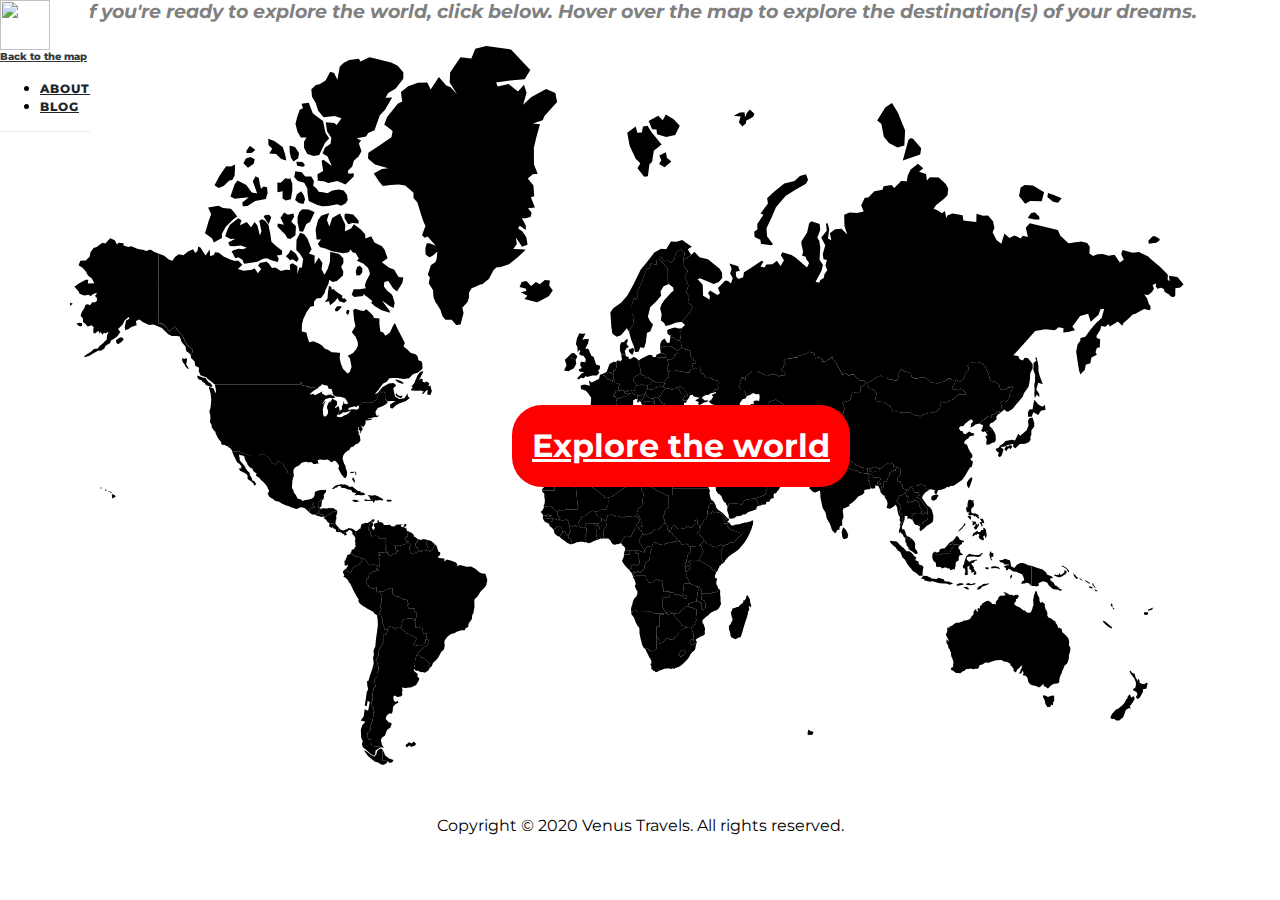
==== commit df24a037: "Update index.html" ====
--- a/index.html
+++ b/index.html
@@ -23,10 +23,6 @@
   </a>
   <div class="container">
     <a class="navbar-brand" href="index.html">Back to the map</a>
-    <button class="navbar-toggler navbar-toggler-right" type="button" data-toggle="collapse" data-target="#navbarResponsive" aria-controls="navbarResponsive" aria-expanded="false" aria-label="Toggle navigation">
-    Menu
-    <i class="fas fa-bars"></i>
-    </button>
     <div class="collapse navbar-collapse" id="navbarResponsive">
     <ul class="navbar-nav ml-auto">
       <li class="nav-item">
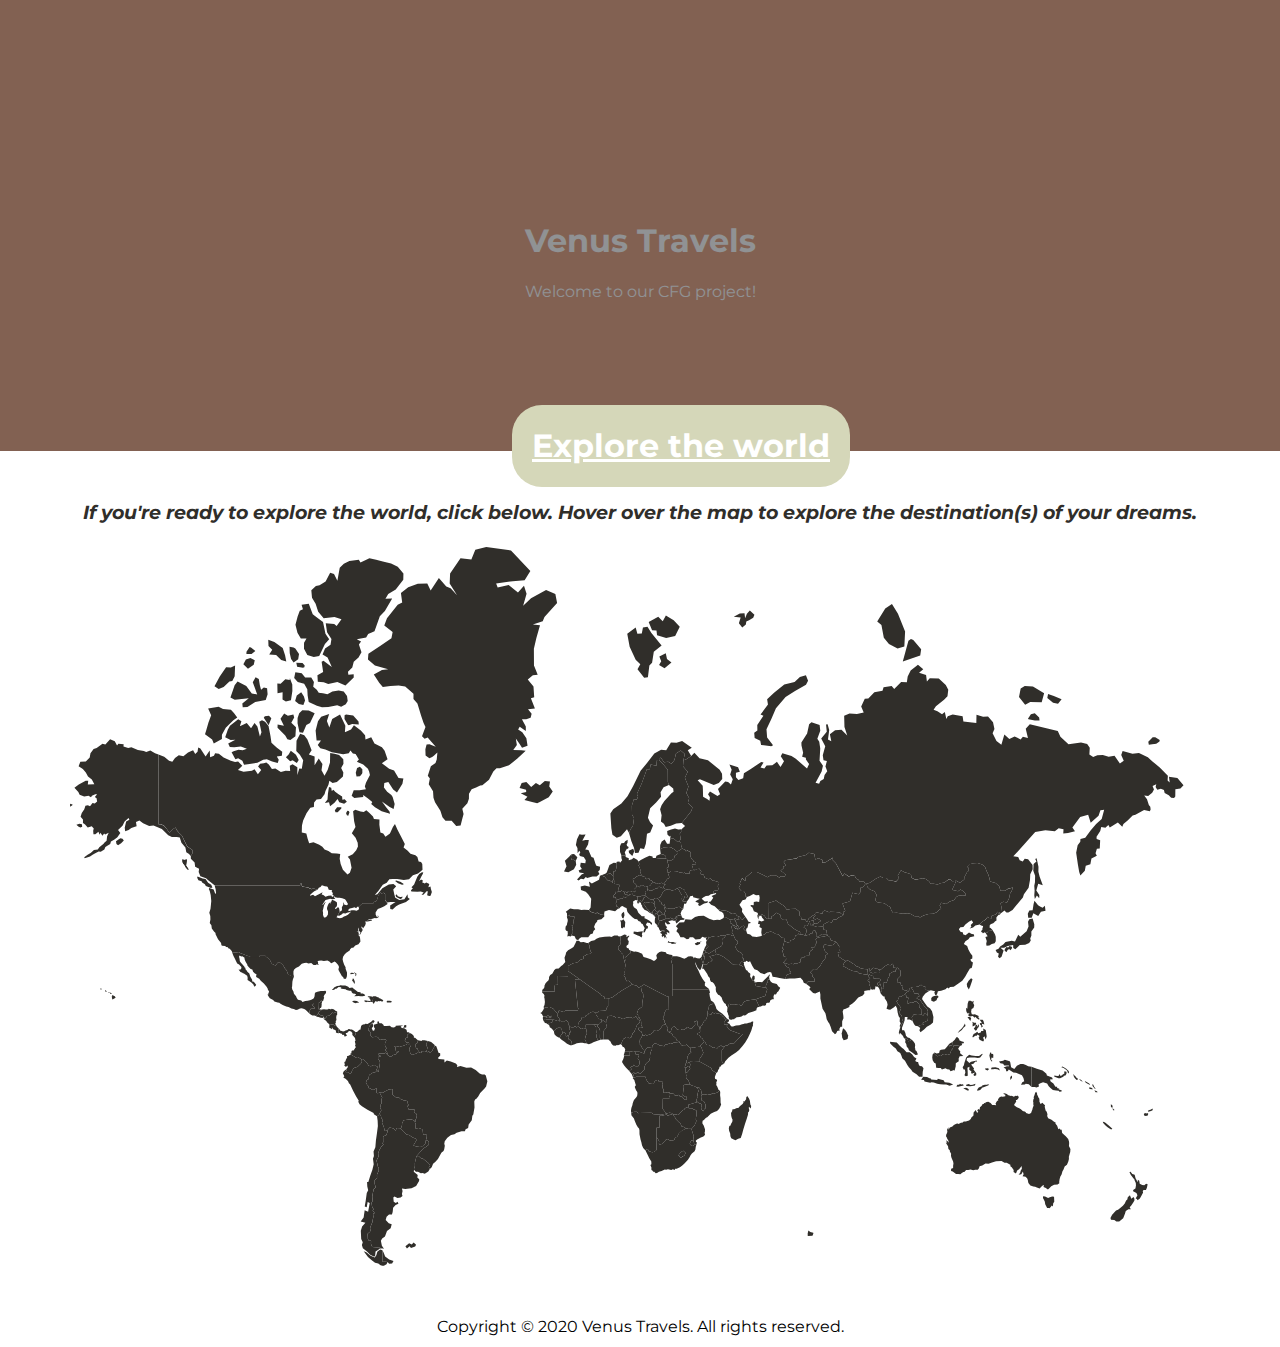
==== commit d105a186: "Update index.html" ====
--- a/index.html
+++ b/index.html
@@ -6,7 +6,8 @@
     <link rel="stylesheet" href="style.css">
     <link rel="stylesheet" href="javascript.js">
     <link href="https://fonts.googleapis.com/css2?family=Montserrat:wght@200&display=swap" rel="stylesheet">
-		<link href="https://fonts.googleapis.com/css2?family=Cardo&display=swap" rel="stylesheet" rel="stylesheet"> 
+    <link href="https://fonts.googleapis.com/css2?family=Cardo&display=swap" rel="stylesheet" rel="stylesheet"> 
+    <meta name="viewport" content="width=device-width, initial-scale=1.0">
 </head>
 
 <main>
@@ -31,10 +32,29 @@
       <li class="nav-item">
       <a class="nav-link" href="blog.html">Blog</a>
       </li>
+      <li class="nav-item">
+        <a class="nav-link" href="explore.html">Explore</a>
+        </li>
     </ul>
     </div>
   </div>
   </nav>
+
+<!-- Page Header -->
+<header class="masthead" style="background-color: #E39C7B;">
+  <div class="overlay"></div>
+  <div class="container">
+    <div class="row">
+      <div class="site-heading">
+      <h1>Venus Travels</h1>
+      <span class="subheading">Welcome to our CFG project!
+        <!-- fill in with Lauren's about page -->
+      </span>
+      </div>
+    </div>
+    </div>
+  </div>
+  </header>
 
 <!--Logo in nav menu
 PLEASE ADD-->
--- a/style.css
+++ b/style.css
@@ -12,7 +12,7 @@
 /* NAVIGATION BAR */
 nav a {
   font-size: 10px;
-  color: #212529;
+  color: #302E2A;
   font-family: 'Montserrat', serif;
 }
 
@@ -20,12 +20,12 @@
   position: absolute;
   border-bottom: 1px solid #e9ecef;
   background-color: white;
-  font-family: 'Open Sans', 'Helvetica Neue', Helvetica, Arial, sans-serif;
+  font-family: 'Montserrat', 'Cardo', sans-serif;
 }
 
 #mainNav .navbar-brand {
   font-weight: 800;
-  color: #343a40;
+  color: #302E2A;
 }
 
 #mainNav .navbar-toggler {
@@ -33,7 +33,7 @@
   font-weight: 800;
   padding: 13px;
   text-transform: uppercase;
-  color: #343a40;
+  color: #302E2A;
 }
 
 #mainNav .navbar-nav > li.nav-item > a {
@@ -42,23 +42,49 @@
   letter-spacing: 1px;
   text-transform: uppercase;
 }
-.nav-menu a:hover {
+.navbar a:hover {
   color: #D5D7B9;
   transition: 0.1s;
-  text-decoration: red solid underline;
+  text-decoration: #D5D7B9 solid underline;
 }
 
+/* HEADER WEBSITE INTRO */
+header.masthead {
+  margin-bottom: 50px;
+  background: no-repeat center center;
+  background-color: #d5d7b9;
+  background-attachment: scroll;
+  position: relative;
+  background-size: cover;
+}
 
+header.masthead .overlay {
+  position: absolute;
+  top: 0;
+  left: 0;
+  height: 100%;
+  width: 100%;
+  background-color: #212529;
+  opacity: 0.5;
+}
 
-#instructions h3{
+header.masthead .page-heading,
+header.masthead .post-heading,
+header.masthead .site-heading {
+  padding: 200px 0 150px;
+  color: white;
   text-align: center;
-  font-family: 'Montserrat', serif;
-  margin-top: 0px;
-  margin-bottom: 0px;
-  font-style: italic;
-  color: gray;
-  padding-bottom: 5px;
 }
+
+#instructions h3 {
+    text-align: center;
+    font-family: 'Montserrat', serif;
+    margin-top: 0px;
+    margin-bottom: 0px;
+    font-style: italic;
+    color: #302E2A;
+    padding-bottom: 5px;
+  }
 
 #button {
    position:absolute;
@@ -66,7 +92,7 @@
     top: 45%;
     left: 40%;  
     z-index: 2;
-    background-color: red;
+    background-color: #D5D7B9;
     border-radius: 30px;
 }
 
@@ -91,7 +117,7 @@
   z-index: 1;
 }
 path {
-  fill: black;
+  fill: #302E2A;
   cursor: pointer;
 }
 path:hover {
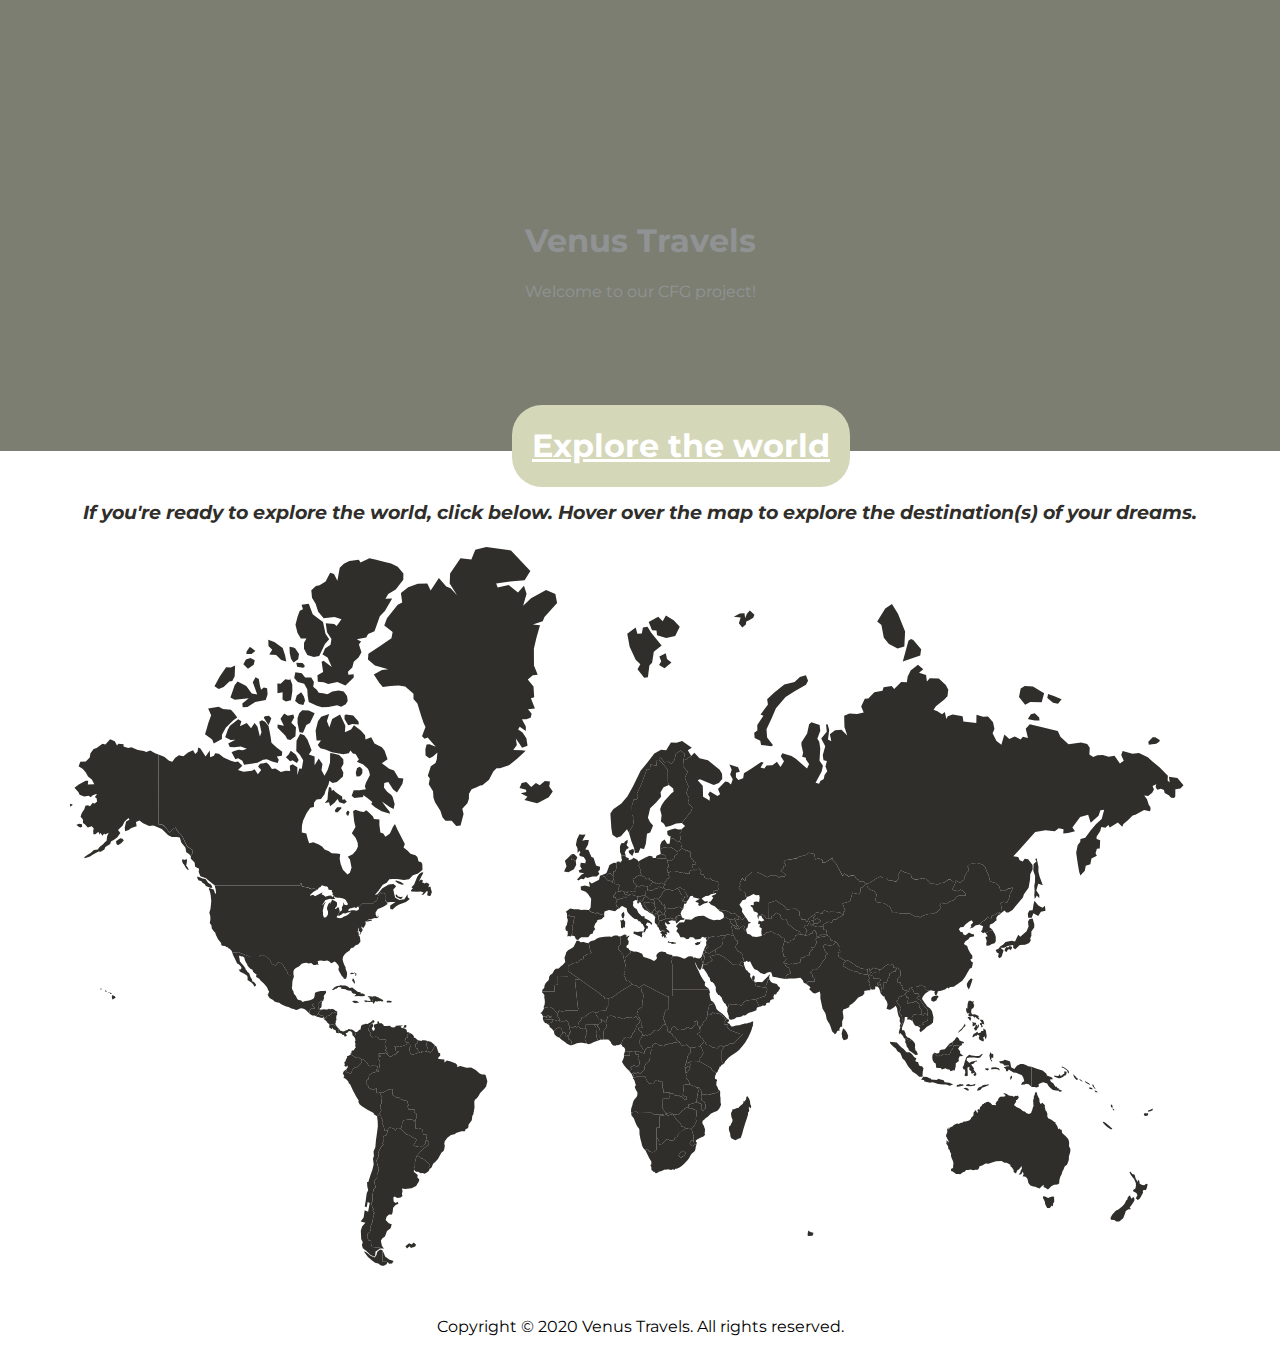
==== commit d118e08e: "Update index.html" ====
--- a/index.html
+++ b/index.html
@@ -41,7 +41,7 @@
   </nav>
 
 <!-- Page Header -->
-<header class="masthead" style="background-color: #E39C7B;">
+<header class="masthead">
   <div class="overlay"></div>
   <div class="container">
     <div class="row">
--- a/style.css
+++ b/style.css
@@ -70,7 +70,8 @@
 
 header.masthead .page-heading,
 header.masthead .post-heading,
-header.masthead .site-heading {
+header.masthead .site-heading,
+header.masthead .subheading {
   padding: 200px 0 150px;
   color: white;
   text-align: center;
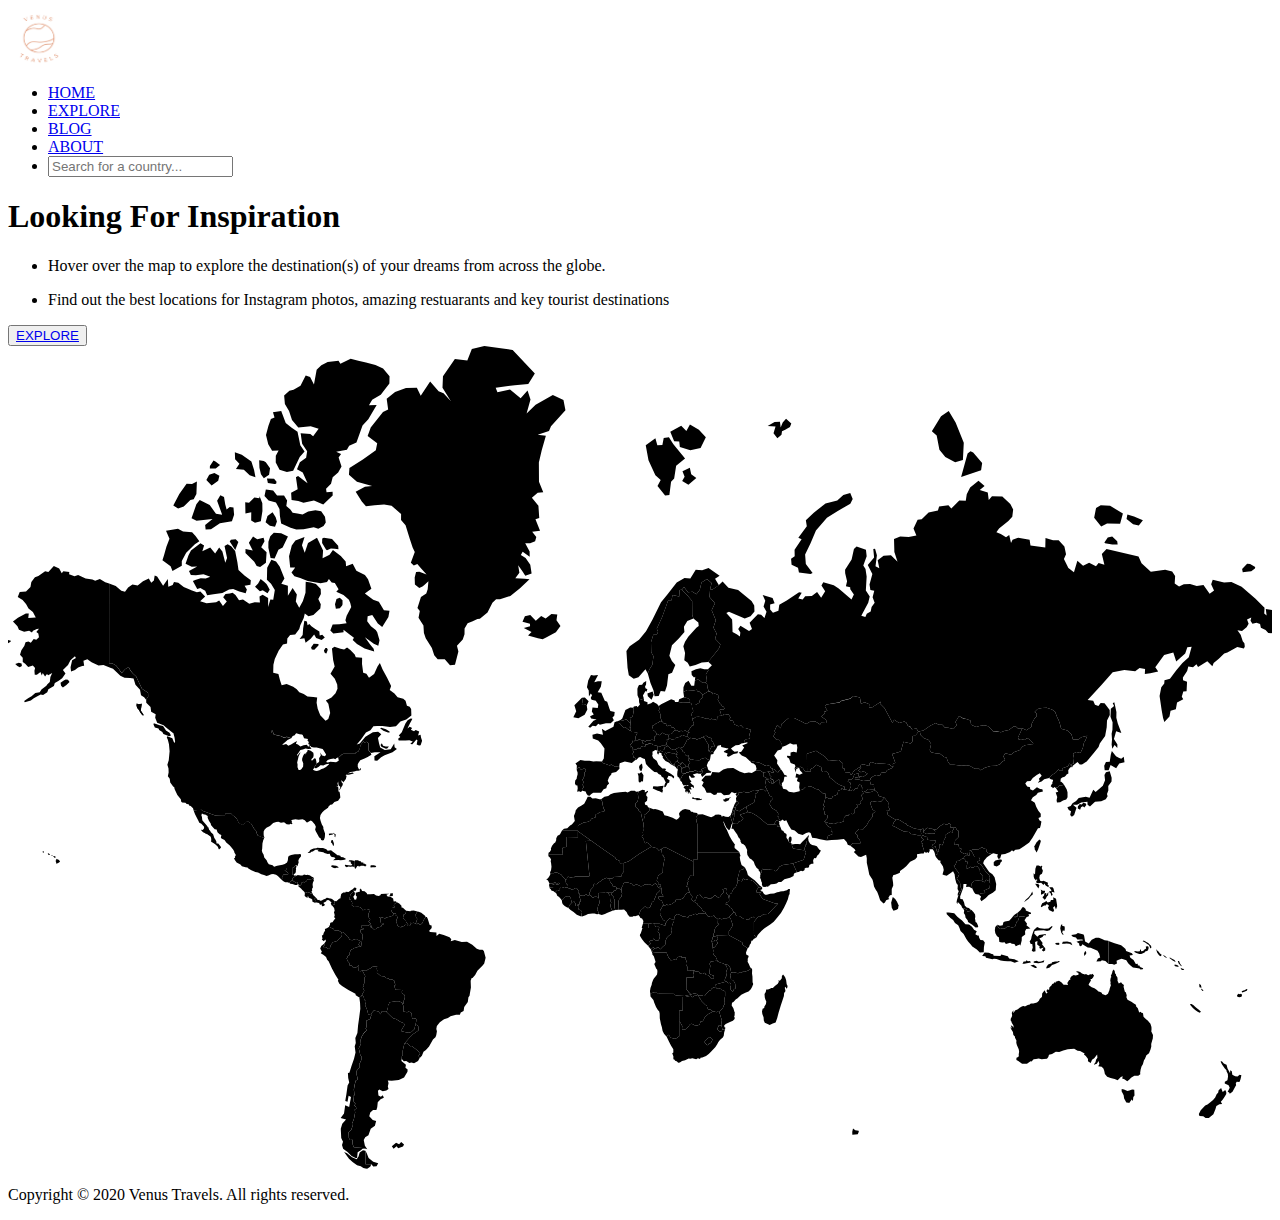
==== commit eb3b915b: "Update index.html" ====
--- a/index.html
+++ b/index.html
@@ -2,272 +2,231 @@
 <head>
     <meta charset="UTF-8">
     <meta name="viewport" content="width=device-width, initial-scale=1.0">
-    <title>Venus Project</title>
+    <title>Document</title>
     <link rel="stylesheet" href="style.css">
-    <link rel="stylesheet" href="javascript.js">
+    <link rel="preconnect" href="https://fonts.gstatic.com">
+    <link href="https://fonts.googleapis.com/css2?family=Pacifico&display=swap" rel="stylesheet">
     <link href="https://fonts.googleapis.com/css2?family=Montserrat:wght@200&display=swap" rel="stylesheet">
-    <link href="https://fonts.googleapis.com/css2?family=Cardo&display=swap" rel="stylesheet" rel="stylesheet"> 
-    <meta name="viewport" content="width=device-width, initial-scale=1.0">
+    
 </head>
 
-<main>
-  <!-- BOOTSTRAP -->
-  <link href="vendor/bootstrap/css/bootstrap.min.css" rel="stylesheet">
-  <script src="vendor/jquery/jquery.min.js"></script>
-  <script src="vendor/bootstrap/js/bootstrap.bundle.min.js"></script>
+<body>
+<!-- Start Landing Page -->
+<div class="landing-page">
+    <div class="container">
+    <div class="header-area">
+        <img class=logo src="venus-logo.jpg" width="60" height="60" class="d-inline-block align-top" alt="Venus Travels logo" loading="lazy">
+        <div id="move">
+            <ul class="links">
+                <li id="home"><a href="index.html">HOME</a></li>
+                <li><a href="explore.html">EXPLORE</a></li>
+                <li><a href="blog.html">BLOG</a></li>
+                <li><a href="about.html">ABOUT</a></li>
+                <li class="search-container">
+                    <input type="text" placeholder="Search for a country..."></li>
+            </ul>
+        </div>
+    </div>
+    <div class="info">
+      <h1>Looking For Inspiration</h1>
+      <ul>
+          <li>Hover over the map to explore the destination(s) of your dreams from across the globe.</li>
+          <p></p>
+          <li>Find out the best locations for Instagram photos, amazing restuarants and key tourist destinations</li>
+      </ul>
+      <button><a href="explore.html">EXPLORE</a></button>
+    </div>
 
-<body>
-<!-- Navigation -->
-<nav class="navbar navbar-expand-lg navbar-light fixed-top" id="mainNav">
-  <a class="navbar-brand" href="#">
-    <img src="../cfgvenusproject/venus-logo.jpg" width="50" height="50" class="d-inline-block align-top" alt="" loading="lazy">
-  </a>
-  <div class="container">
-    <a class="navbar-brand" href="index.html">Back to the map</a>
-    <div class="collapse navbar-collapse" id="navbarResponsive">
-    <ul class="navbar-nav ml-auto">
-      <li class="nav-item">
-      <a class="nav-link" href="about.html">About</a>
-      </li>
-      <li class="nav-item">
-      <a class="nav-link" href="blog.html">Blog</a>
-      </li>
-      <li class="nav-item">
-        <a class="nav-link" href="explore.html">Explore</a>
-        </li>
-    </ul>
-    </div>
-  </div>
-  </nav>
-
-<!-- Page Header -->
-<header class="masthead">
-  <div class="overlay"></div>
-  <div class="container">
-    <div class="row">
-      <div class="site-heading">
-      <h1>Venus Travels</h1>
-      <span class="subheading">Welcome to our CFG project!
-        <!-- fill in with Lauren's about page -->
-      </span>
-      </div>
-    </div>
-    </div>
-  </div>
-  </header>
-
-<!--Logo in nav menu
-PLEASE ADD-->
-
-<!--Instructions-->
-<div id="instructions">
-  <h3>If you're ready to explore the world, click below. 
-  Hover over the map to explore the destination(s) of your dreams.</h3>
+<!--Map SVG-->
+    <div class="image">
+        <div class="map">
+            <svg viewBox="0 0 1000 652">
+                <g>
+                  <path class="AE" d="M619.87,393.72L620.37,393.57L620.48,394.41L622.67,393.93L624.99,394.01L626.68,394.1L628.6,392.03L630.7,390.05L632.47,388.15L633,389.2L633.38,391.64L631.95,391.65L631.72,393.65L632.22,394.07L630.95,394.67L630.94,395.92L630.12,397.18L630.05,398.39L629.48,399.03L621.06,397.51L619.98,394.43z"></path>
+                  <path class="AU" d="M882.93,588.16l2.71,1.28l1.53,-0.51l2.19,-0.71l1.68,0.25l0.2,4.43l-0.96,1.3l-0.29,3.06l-0.98,-1.05l-1.95,2.67l-0.58,-0.21l-1.72,-0.12l-1.73,-3.28l-0.38,-2.5l-1.62,-3.25l0.07,-1.7L882.93,588.16zM877.78,502.1l1.01,2.25l1.8,-1.08l0.93,1.22l1.35,1.13l-0.29,1.28l0.6,2.48l0.43,1.45l0.71,0.35l0.76,2.5l-0.27,1.52l0.91,1.99l3.04,1.54l1.98,1.41l1.88,1.29l-0.37,0.72l1.6,1.87l1.09,3.25l1.12,-0.66l1.14,1.31l0.69,-0.46l0.48,3.21l1.99,1.87l1.3,1.17l2.19,2.49l0.79,2.49l0.07,1.77l-0.19,1.94l1.34,2.68l-0.16,2.81l-0.49,1.48l-0.76,2.87l0.06,1.86l-0.55,2.34l-1.24,3l-2.08,1.63l-1.02,2.59l-0.94,1.67l-0.83,2.93l-1.08,1.71l-0.71,2.58l-0.36,2.4l0.14,1.11l-1.61,1.22l-3.14,0.13l-2.59,1.45l-1.29,1.38l-1.69,1.54l-2.32,-1.58l-1.72,-0.63l0.44,-1.85l-1.53,0.67l-2.46,2.58l-2.42,-0.97l-1.59,-0.56l-1.6,-0.25l-2.71,-1.03l-1.81,-2.18l-0.52,-2.66l-0.65,-1.75l-1.38,-1.4l-2.7,-0.41l0.92,-1.66l-0.68,-2.52l-1.37,2.35l-2.5,0.63l1.47,-1.88l0.42,-1.95l1.08,-1.65l-0.22,-2.47l-2.28,2.85l-1.75,1.15l-1.07,2.69l-2.19,-1.4l0.09,-1.79l-1.75,-2.43l-1.48,-1.25l0.53,-0.77l-3.6,-2l-1.97,-0.09l-2.7,-1.6l-5.02,0.31l-3.63,1.18l-3.19,1.1l-2.68,-0.22l-2.97,1.7l-2.43,0.77l-0.54,1.75l-1.04,1.36l-2.38,0.08l-1.76,0.3l-2.48,-0.61l-2.02,0.37l-1.92,0.15l-1.67,1.8l-0.82,-0.15l-1.41,0.96l-1.35,1.08l-2.05,-0.13l-1.88,0l-2.97,-2.17l-1.51,-0.64l0.06,-1.93l1.39,-0.46l0.48,-0.76l-0.1,-1.2l0.34,-2.3l-0.31,-1.95l-1.48,-3.29l-0.46,-1.85l0.12,-1.83l-1.12,-2.08l-0.07,-0.93l-1.24,-1.26l-0.35,-2.47l-1.6,-2.48l-0.39,-1.33l1.23,1.35l-0.95,-2.88l1.39,0.9l0.83,1.2l-0.05,-1.59l-1.39,-2.43l-0.27,-0.97l-0.65,-0.92l0.3,-1.77l0.57,-0.75l0.38,-1.52l-0.3,-1.77l1.16,-2.17l0.21,2.29l1.18,-2.07l2.28,-1l1.37,-1.28l2.14,-1.1l1.27,-0.23l0.77,0.37l2.21,-1.11l1.7,-0.33l0.42,-0.65l0.74,-0.27l1.55,0.07l2.95,-0.87l1.52,-1.31l0.72,-1.58l1.64,-1.49l0.13,-1.17l0.07,-1.59l1.96,-2.47l1.18,2.51l1.19,-0.58l-1,-1.38l0.88,-1.41l1.24,0.63l0.34,-2.21l1.53,-1.42l0.68,-1.14l1.41,-0.49l0.04,-0.8l1.23,0.34l0.05,-0.72l1.23,-0.41l1.36,-0.39l2.07,1.32l1.56,1.71l1.75,0.02l1.78,0.27l-0.59,-1.58l1.34,-2.3l1.26,-0.75l-0.44,-0.71l1.22,-1.63l1.7,-1.01l1.43,0.34l2.36,-0.54l-0.05,-1.45l-2.05,-0.94l1.49,-0.41l1.86,0.7l1.49,1.17l2.36,0.73l0.8,-0.29l1.74,0.88l1.64,-0.82l1.05,0.25l0.66,-0.55l1.29,1.41l-0.75,1.53l-1.06,1.16l-0.96,0.1l0.33,1.15l-0.82,1.43l-1,1.41l0.2,0.81l2.23,1.6l2.16,0.93l1.44,1l2.03,1.72l0.79,0l1.47,0.75l0.43,0.9l2.68,0.99l1.85,-1l0.55,-1.57l0.57,-1.29l0.35,-1.59l0.85,-2.3l-0.39,-1.39l0.2,-0.84l-0.32,-1.64l0.37,-2.16l0.54,-0.58l-0.44,-0.95l0.68,-1.51l0.53,-1.56l0.07,-0.81l1.04,-1.06l0.79,1.39l0.19,1.78l0.7,0.34l0.12,1.2l1.02,1.45l0.21,1.62L877.78,502.1z"></path>
+                  <path class="BD" d="M735.09,400.41L735.04,402.56L734.06,402.1L734.24,404.51L733.44,402.95L733.28,401.43L732.74,399.98L731.57,398.22L728.99,398.1L729.25,399.35L728.37,401.02L727.17,400.41L726.76,400.96L725.97,400.63L724.89,400.36L724.45,397.88L723.48,395.6L723.95,393.76L722.23,392.94L722.85,391.82L724.6,390.67L722.58,389.04L723.57,386.93L725.79,388.27L727.13,388.43L727.38,390.58L730.04,391L732.65,390.95L734.26,391.48L732.97,394.07L731.71,394.25L730.85,395.98L732.38,397.56L732.84,395.62L733.62,395.61z"></path>
+                  <path class="BE" d="M484.55,295.91L486.6,296.26L489.2,295.33L490.97,297.28L492.52,298.32L492.2,301.29L491.47,301.45L491.16,303.88L488.71,301.91L487.27,302.25L485.31,300.19L484.01,298.42L482.71,298.35L482.3,296.79z"></path>
+                  <path class="BF" d="M467.33,436.4L465.41,435.67L464.09,435.78L463.11,436.49L461.85,435.89L461.36,434.96L460.1,434.34L459.91,432.7L460.68,431.49L460.61,430.53L462.84,428.17L463.25,426.21L464.02,425.51L465.38,425.89L466.55,425.31L466.93,424.57L469.11,423.29L469.64,422.39L472.26,421.19L473.81,420.78L474.51,421.33L476.3,421.32L476.08,422.72L476.46,424.03L478.04,425.9L478.12,427.28L481.36,427.93L481.29,429.88L480.68,430.74L479.31,431L478.74,432.24L477.78,432.56L475.32,432.5L474.02,432.28L473.12,432.74L471.88,432.53L467.01,432.66L466.94,434.27z"></path>
+                  <path class="BG" d="M538.78,325.56L539.59,327.16L540.67,326.87L542.83,327.48L546.95,327.68L548.34,326.69L551.64,325.79L553.68,327.2L555.33,327.61L553.87,329.2L552.85,331.93L553.75,334.09L551.34,333.58L548.48,334.76L548.45,336.62L545.9,336.97L543.93,335.67L541.68,336.7L539.61,336.59L539.41,334.12L538,332.91L538.47,332.37L538.16,331.92L538.63,330.71L539.7,329.52L538.34,327.86L538.09,326.44z"></path>
+                  <path class="BI" d="M557.52,475.93L557.34,472.56L556.63,471.3L558.34,471.52L559.2,469.93L560.69,470.11L560.85,471.21L561.45,471.84L561.48,472.75L560.79,473.33L559.69,474.79L558.68,475.8z"></path>
+                  <path class="BJ" d="M482.8,445.92L480.48,446.25L479.79,444.31L479.92,437.85L479.35,437.27L479.25,435.88L478.27,434.89L477.42,434.06L477.78,432.56L478.74,432.24L479.31,431L480.68,430.74L481.29,429.88L482.23,429.05L483.24,429.04L485.38,430.68L485.27,431.63L485.9,433.31L485.35,434.45L485.64,435.21L484.28,436.96L483.42,437.83L482.89,439.6L482.96,441.39z"></path>
+                  <path class="BN" d="M795.46,450.77L796.57,449.72L798.96,448.19L798.83,449.57L798.67,451.35L797.33,451.26L796.74,452.21z"></path>
+                  <path class="BO" d="M299.04,526.35L295.84,526.22L294.75,528.65L293.1,526.47L289.43,525.74L287.1,528.46L285.07,528.87L283.97,524.72L282.47,521.38L283.35,518.51L281.88,517.26L281.51,515.14L280.13,513.14L281.9,510L280.69,507.56L281.34,506.59L280.83,505.52L281.93,504.08L281.99,501.64L282.12,499.62L282.73,498.66L280.3,494.08L282.39,494.32L283.83,494.25L284.46,493.4L286.91,492.25L288.38,491.19L292.05,490.71L291.76,492.83L292.1,493.92L291.87,495.82L294.92,498.37L298.06,498.84L299.16,499.91L301.06,500.48L302.22,501.31L303.98,501.28L305.61,502.13L305.73,503.79L306.28,504.63L306.32,505.88L305.5,505.92L306.58,509.29L311.95,509.41L311.54,511.09L311.84,512.24L313.37,513.06L314.04,514.88L313.54,517.2L312.77,518.49L313.04,520.18L312.16,520.79L312.12,519.88L309.5,518.37L306.9,518.32L302.01,519.18L300.67,521.8L300.6,523.4L299.49,526.99z"></path>
+                  <path class="BR" d="M313.68,551.79L317.42,547.42L320.59,544.34L322.47,543.06L324.83,541.33L324.89,538.84L323.48,537.05L322.09,537.64L322.64,535.86L323.02,534.04L323.02,532.36L322.01,531.81L320.96,532.3L319.92,532.17L319.59,530.99L319.33,528.22L318.8,527.32L316.91,526.5L315.77,527.09L312.81,526.51L312.99,522.45L312.16,520.79L313.04,520.18L312.77,518.49L313.54,517.2L314.04,514.88L313.37,513.06L311.84,512.24L311.54,511.09L311.95,509.41L306.58,509.29L305.5,505.92L306.32,505.88L306.28,504.63L305.73,503.79L305.61,502.13L303.98,501.28L302.22,501.31L301.06,500.48L299.16,499.91L298.06,498.84L294.92,498.37L291.87,495.82L292.1,493.92L291.76,492.83L292.05,490.71L288.38,491.19L286.91,492.25L284.46,493.4L283.83,494.25L282.39,494.32L280.3,494.08L278.72,494.57L277.44,494.24L277.63,489.94L275.33,491.6L272.86,491.53L271.8,490.02L269.94,489.86L270.53,488.65L268.97,486.93L267.8,484.4L268.54,483.89L268.54,482.7L270.24,481.89L269.96,480.38L270.67,479.4L270.88,478.1L274.08,476.19L276.38,475.66L276.75,475.24L279.28,475.37L280.54,467.72L280.61,466.51L280.17,464.92L278.93,463.9L278.94,461.88L280.52,461.42L281.08,461.71L281.17,460.64L279.53,460.35L279.5,458.61L284.96,458.67L285.89,457.71L286.67,458.59L287.21,460.24L287.74,459.89L289.29,461.37L291.47,461.19L292.01,460.33L294.09,459.68L295.25,459.23L295.57,458.05L297.58,457.25L297.42,456.67L295.05,456.43L294.66,454.67L294.77,452.8L293.52,452.08L294.04,451.82L296.12,452.18L298.35,452.88L299.16,452.22L301.17,451.78L304.31,450.74L305.34,449.67L304.96,448.88L306.42,448.76L307.08,449.4L306.71,450.63L307.67,451.05L308.32,452.35L307.54,453.33L307.09,455.71L307.81,457.12L308.01,458.41L309.74,459.71L311.12,459.85L311.43,459.31L312.31,459.19L313.58,458.7L314.49,457.96L316.04,458.19L316.72,458.09L318.25,458.32L318.5,457.75L318.03,457.2L318.31,456.39L319.44,456.64L320.77,456.35L322.37,456.94L323.6,457.52L324.47,456.76L325.09,456.88L325.48,457.67L326.82,457.47L327.89,456.41L328.75,454.35L330.41,451.8L331.37,451.67L332.06,453.21L333.63,458.09L335.13,458.55L335.21,460.47L333.1,462.76L333.97,463.6L338.93,464.04L339.03,466.83L341.16,465L344.69,466.01L349.34,467.71L350.71,469.34L350.25,470.88L353.51,470.02L358.97,471.5L363.16,471.39L367.3,473.7L370.88,476.83L373.04,477.63L375.44,477.75L376.46,478.63L377.41,482.2L377.88,483.89L376.76,488.55L375.33,490.39L371.38,494.33L369.59,497.54L367.52,500.02L366.82,500.08L366.03,502.18L366.23,507.58L365.45,512.06L365.15,513.99L364.27,515.14L363.77,519.08L360.93,522.96L360.45,526.05L358.18,527.36L357.52,529.17L354.48,529.16L350.07,530.33L348.09,531.68L344.95,532.57L341.65,535.01L339.28,538.07L338.87,540.39L339.34,542.12L338.81,545.3L338.18,546.85L336.22,548.6L333.11,554.28L330.64,556.87L328.73,558.41L327.46,561.57L325.6,563.48L324.82,561.58L326.06,560.01L324.44,557.76L322.24,555.94L319.35,553.86L318.31,553.95L315.5,551.45z"></path>
+                  <path class="BS" d="M257.86,395.2l-0.69,0.15l-0.71,-1.76l-1.05,-0.89l0.61,-1.95l0.84,0.12l0.98,2.55L257.86,395.2zM257.06,386.51l-3.06,0.5l-0.2,-1.15l1.32,-0.25l1.85,0.09L257.06,386.51zM259.36,386.48l-0.48,2.21l-0.52,-0.4l0.05,-1.63l-1.26,-1.23l-0.01,-0.36L259.36,386.48z"></path>
+                  <path class="BT" d="M732.36,382.78L733.5,383.78L733.3,385.71L731.01,385.8L728.65,385.59L726.88,386.08L724.33,384.89L724.28,384.26L726.13,381.92L727.64,381.12L729.65,381.85L731.13,381.93z"></path>
+                  <path class="BW" d="M547.17,515.95L547.73,516.47L548.62,518.18L551.79,521.43L552.99,521.75L553,522.8L553.82,524.7L555.99,525.16L557.78,526.52L553.81,528.74L551.29,531L550.36,533.03L549.52,534.18L547.99,534.43L547.5,535.9L547.21,536.86L545.42,537.58L543.14,537.43L541.8,536.57L540.62,536.19L539.25,536.91L538.56,538.39L537.23,539.32L535.83,540.71L533.82,541.03L533.2,539.94L533.46,538.04L531.79,535.11L531.04,534.65L531.04,525.79L533.8,525.68L533.88,515.11L535.97,515.02L540.29,513.99L541.37,515.2L543.15,514.05L544.01,514.04L545.59,513.38L546.09,513.6z"></path>
+                  <path class="CF" d="M518.09,442.66L520.41,442.44L520.93,441.72L521.39,441.78L522.09,442.41L525.62,441.34L526.81,440.24L528.28,439.25L528,438.26L528.79,438L531.5,438.18L534.14,436.87L536.16,433.78L537.59,432.64L539.36,432.15L539.68,433.37L541.3,435.14L541.3,436.29L540.85,437.47L541.03,438.34L542,439.15L544.14,440.39L545.67,441.52L545.7,442.44L547.58,443.9L548.75,445.11L549.46,446.79L551.56,447.9L552.01,448.79L551.08,449.08L549.28,449.02L547.17,448.73L546.13,448.97L545.71,449.65L544.8,449.73L543.7,449.14L540.57,450.53L539.3,450.25L538.91,450.47L538.07,452.15L535.98,451.61L533.93,451.33L532.15,450.3L529.84,449.35L528.34,450.25L527.24,451.67L526.99,453.62L525.19,453.46L523.29,452.99L521.62,454.47L520.15,457.07L519.85,456.26L519.73,454.99L518.45,454.09L517.41,452.65L517.17,451.65L515.85,450.19L516.07,449.36L515.79,448.18L516.01,446.01L516.68,445.5z"></path>
+                  <path class="CG" d="M511.69,476.72L510.64,475.76L509.79,476.23L508.66,477.43L506.36,474.48L508.49,472.94L507.44,471.09L508.4,470.39L510.29,470.05L510.51,468.81L512.01,470.15L514.49,470.27L515.35,468.95L515.7,467.1L515.39,464.92L514.07,463.28L515.28,460.05L514.58,459.5L512.5,459.72L511.71,458.29L511.92,457.07L515.45,457.18L517.72,457.91L519.95,458.57L520.15,457.07L521.62,454.47L523.29,452.99L525.19,453.46L526.99,453.62L526.83,455.3L525.99,456.79L525.44,458.53L525.09,461L525.24,462.58L524.78,463.55L524.71,464.57L524.39,465.46L522.54,466.8L521.26,468.23L520.04,470.94L520.13,473.24L519.42,474.13L517.79,475.49L516.14,477.25L515.09,476.75L514.91,475.96L513.39,475.93L512.43,477z"></path>
+                  <path class="CH" d="M502.15,312.34L502.26,313.08L501.83,314.09L503.1,314.83L504.53,314.94L504.31,316.61L503.08,317.3L501,316.79L500.39,318.42L499.06,318.55L498.57,317.91L497,319.27L495.65,319.46L494.44,318.6L493.48,316.83L492.14,317.47L492.18,315.63L494.23,313.32L494.14,312.27L495.42,312.66L496.19,311.95L498.57,311.98L499.15,311.08z"></path>
+                  <path class="CI" d="M467.24,449.46L465.97,449.49L464.01,448.94L462.22,448.97L458.89,449.46L456.95,450.27L454.17,451.29L453.63,451.22L453.84,448.92L454.11,448.57L454.03,447.46L452.84,446.29L451.95,446.1L451.13,445.33L451.74,444.09L451.46,442.73L451.59,441.91L452.04,441.91L452.2,440.68L451.98,440.14L452.25,439.75L453.29,439.41L452.6,437.15L451.95,435.99L452.18,435.02L452.74,434.81L453.1,434.55L453.88,434.97L456.04,435L456.56,434.17L457.04,434.23L457.85,433.91L458.29,435.12L458.94,434.76L460.1,434.34L461.36,434.96L461.85,435.89L463.11,436.49L464.09,435.78L465.41,435.67L467.33,436.4L468.07,440.41L466.89,442.77L466.16,445.94L467.37,448.35z"></path>
+                  <path class="CL" d="M282.81,636.73l0,10.57l3,0l1.69,0.13l-0.93,1.98l-2.4,1.53l-1.38,-0.16l-1.66,-0.4l-2.04,-1.48l-2.94,-0.71l-3.53,-2.71l-2.86,-2.57l-3.86,-5.25l2.31,0.97l3.94,3.13l3.72,1.7l1.45,-2.17l0.91,-3.2l2.58,-1.91L282.81,636.73zM283.97,524.72l1.1,4.15l2.02,-0.41l0.34,0.76l-0.96,3.16l-3.05,1.51l0.09,5.14l-0.59,1l0.84,1.23l-1.98,1.95l-1.84,2.96l-1,2.9l0.27,3.11l-1.73,3.34l1.29,5.69l0.73,0.61l-0.01,3.09l-1.6,3.31l0.06,2.87l-2.12,2.26l0.01,3.22l0.85,3.46l-1.68,1.3l-0.75,3.22l-0.66,3.75l0.47,4.54l-1.13,0.77l0.65,4.4l1.27,1.46l-0.92,1.63l1.3,0.78l0.3,1.48l-1.22,0.75l0.3,2.33l-1.02,5.35l-1.49,3.52l0.33,2.11l-0.89,2.68l-2.15,1.88l0.25,4.6l0.99,1.6l1.87,-0.28l-0.05,3.33l1.16,2.63l6.78,0.61l2.6,0.71l-2.49,-0.03l-1.35,1.13l-2.53,1.67l-0.45,4.38l-1.19,0.11l-3.16,-1.54l-3.21,-3.25l0,0l-3.49,-2.63l-0.88,-2.87l0.79,-2.62l-1.41,-2.94l-0.36,-7.34l1.19,-4.03l2.96,-3.19l-4.26,-1.19l2.67,-3.57l0.95,-6.56l3.12,1.37l1.46,-7.97l-1.88,-1l-0.88,4.75l-1.77,-0.54l0.88,-5.42l0.96,-6.84l1.29,-2.48l-0.81,-3.5l-0.23,-3.98l1.18,-0.11l1.72,-5.6l1.94,-5.43l1.19,-4.97l-0.65,-4.91l0.84,-2.67l-0.34,-3.96l1.64,-3.87l0.51,-6.04l0.9,-6.37l0.88,-6.75l-0.21,-4.87l-0.58,-4.15l1.44,-0.75l0.75,-1.5l1.37,1.99l0.37,2.12l1.47,1.25l-0.88,2.87L283.97,524.72z"></path>
+                  <path class="CU" d="M244.58,396.94L247.01,397.16L249.21,397.19L251.84,398.22L252.96,399.33L255.58,398.99L256.57,399.69L258.95,401.56L260.69,402.91L261.61,402.87L263.29,403.48L263.08,404.32L265.15,404.44L267.27,405.66L266.94,406.35L265.07,406.73L263.18,406.88L261.25,406.64L257.24,406.93L259.12,405.27L257.98,404.5L256.17,404.3L255.2,403.44L254.53,401.74L252.95,401.85L250.33,401.05L249.49,400.42L245.84,399.95L244.86,399.36L245.91,398.61L243.16,398.46L241.15,400.02L239.98,400.06L239.58,400.8L238.2,401.13L237,400.84L238.48,399.91L239.08,398.82L240.35,398.15L241.78,397.56L243.91,397.27z"></path>
+                  <path class="CY" d="M570.31,358.29L572.2,356.83L569.65,357.85L567.63,357.8L567.23,358.63L567.03,358.65L565.7,358.77L566.35,360.14L567.72,360.58L570.6,359.2L570.51,358.93z"></path>
+                  <path class="DJ" d="M596.05,427.72L596.71,428.6L596.62,429.79L595.02,430.47L596.23,431.24L595.19,432.76L594.57,432.26L593.9,432.46L592.33,432.41L592.28,431.55L592.07,430.76L593.01,429.43L594,428.17L595.2,428.42z"></path>
+                  <path class="EE" d="M543.42,264.71L543.75,261.59L542.72,262.26L540.94,260.36L540.69,257.25L544.24,255.72L547.77,254.91L550.81,255.83L553.71,255.66L554.13,256.62L552.14,259.76L552.97,264.72L551.77,266.38L549.45,266.37L547.04,264.43L545.81,263.78z"></path>
+                  <path class="ER" d="M594,428.17L593.04,427.24L591.89,425.57L590.65,424.65L589.92,423.65L587.48,422.5L585.56,422.47L584.88,421.86L583.24,422.54L581.54,421.23L580.66,423.38L577.4,422.78L577.1,421.63L578.31,417.38L578.58,415.45L579.46,414.55L581.53,414.07L582.95,412.4L584.58,415.78L585.35,418.45L586.89,419.86L590.71,422.58L592.27,424.22L593.79,425.88L594.67,426.86L596.05,427.72L595.2,428.42z"></path>
+                  <path class="FK" d="M303.66,633.13L307.02,630.44L309.41,631.56L311.09,629.77L313.33,631.78L312.49,633.36L308.7,634.72L307.44,633.13L305.06,635.18z"></path>
+                  <path class="GF" d="M327.89,456.41l-1.07,1.06l-1.34,0.2l-0.38,-0.78l-0.63,-0.12l-0.87,0.76l-1.22,-0.57l0.71,-1.19l0.24,-1.27l0.48,-1.2l-1.09,-1.65l-0.22,-1.91l1.46,-2.41l0.95,0.31l2.06,0.66l2.97,2.36l0.46,1.14l-1.66,2.55L327.89,456.41z"></path>
+                  <path class="GH" d="M478.23,446.84L473.83,448.48L472.27,449.44L469.74,450.25L467.24,449.46L467.37,448.35L466.16,445.94L466.89,442.77L468.07,440.41L467.33,436.4L466.94,434.27L467.01,432.66L471.88,432.53L473.12,432.74L474.02,432.28L475.32,432.5L475.11,433.39L476.28,434.85L476.28,436.9L476.55,439.12L477.25,440.15L476.63,442.68L476.85,444.08L477.6,445.86z"></path>
+                  <path class="GN" d="M451.59,441.91L450.8,441.84L450.23,442.97L449.43,442.96L448.89,442.36L449.07,441.23L447.9,439.51L447.17,439.82L446.57,439.89L445.8,440.05L445.83,439.02L445.38,438.28L445.47,437.46L444.86,436.27L444.08,435.26L441.84,435.26L441.19,435.79L440.41,435.85L439.93,436.46L439.61,437.25L438.11,438.49L436.88,436.82L435.79,435.71L435.07,435.35L434.37,434.78L434.06,433.53L433.65,432.91L432.83,432.44L434.08,431.06L434.93,431.11L435.66,430.63L436.28,430.63L436.72,430.25L436.48,429.31L436.79,429.01L436.84,428.04L438.19,428.07L440.21,428.77L440.83,428.7L441.04,428.39L442.56,428.61L442.97,428.45L443.13,429.5L443.58,429.49L444.31,429.11L444.77,429.21L445.55,429.93L446.75,430.16L447.52,429.54L448.43,429.16L449.1,428.76L449.66,428.84L450.28,429.46L450.62,430.25L451.77,431.44L451.19,432.17L451.08,433.09L451.68,432.81L452.03,433.15L451.88,433.99L452.74,434.81L452.18,435.02L451.95,435.99L452.6,437.15L453.29,439.41L452.25,439.75L451.98,440.14L452.2,440.68L452.04,441.91z"></path>
+                  <path class="GQ" d="M501.87,460.57L501.34,460.15L502.31,457.02L506.87,457.09L506.89,460.44L502.82,460.41z"></path>
+                  <path class="GW" d="M432.83,432.44L431.33,431.25L430.15,431.07L429.51,430.26L429.52,429.83L428.67,429.23L428.49,428.62L429.98,428.15L430.91,428.24L431.66,427.92L436.84,428.04L436.79,429.01L436.48,429.31L436.72,430.25L436.28,430.63L435.66,430.63L434.93,431.11L434.08,431.06z"></path>
+                  <path class="GY" d="M307.7,440L309.54,441.03L311.28,442.86L311.35,444.31L312.41,444.38L313.91,445.74L315.02,446.72L314.57,449.24L312.87,449.97L313.02,450.62L312.5,452.07L313.75,454.09L314.64,454.1L315.01,455.67L316.72,458.09L316.04,458.19L314.49,457.96L313.58,458.7L312.31,459.19L311.43,459.31L311.12,459.85L309.74,459.71L308.01,458.41L307.81,457.12L307.09,455.71L307.54,453.33L308.32,452.35L307.67,451.05L306.71,450.63L307.08,449.4L306.42,448.76L304.96,448.88L303.07,446.76L303.83,445.99L303.77,444.69L305.5,444.24L306.19,443.72L305.23,442.68L305.48,441.65z"></path>
+                  <path class="HN" d="M230.43,426.9L229.95,426.01L229.09,425.76L229.29,424.61L228.91,424.3L228.33,424.1L227.1,424.44L227,424.05L226.15,423.59L225.55,423.02L224.72,422.78L225.3,422.04L225.08,421.48L225.28,420.93L226.61,420.12L227.88,419.01L228.17,419.13L228.79,418.62L229.59,418.58L229.85,418.81L230.29,418.67L231.59,418.93L232.89,418.85L233.79,418.53L234.12,418.21L235.01,418.36L235.68,418.56L236.41,418.49L236.97,418.24L238.25,418.64L238.7,418.7L239.55,419.24L240.36,419.89L241.38,420.33L242.12,421.13L241.16,421.07L240.77,421.46L239.8,421.84L239.09,421.84L238.47,422.21L237.91,422.08L237.43,421.64L237.14,421.72L236.78,422.41L236.51,422.38L236.46,422.98L235.48,423.77L234.97,424.11L234.68,424.47L233.85,423.89L233.25,424.65L232.66,424.63L232,424.7L232.06,426.11L231.65,426.13L231.3,426.79z"></path>
+                  <path class="HR" d="M528.05,318.93L528.73,320.48L529.62,321.62L528.54,323.11L527.27,322.23L525.33,322.29L522.92,321.63L521.61,321.72L521.01,322.54L520,321.63L519.41,323.27L520.79,325.1L521.39,326.31L522.68,327.76L523.75,328.61L524.81,330.22L527.29,331.66L526.98,332.3L524.35,330.9L522.72,329.52L520.16,328.38L517.8,325.53L518.37,325.23L517.09,323.59L517.03,322.25L515.23,321.63L514.37,323.34L513.54,322.01L513.61,320.63L513.71,320.57L515.66,320.71L516.18,320.03L517.13,320.68L518.23,320.76L518.22,319.64L519.19,319.23L519.47,317.61L521.7,316.53L522.59,317.03L524.69,318.76L527,319.53z"></path>
+                  <path class="HT" d="M270.04,406.75L271.75,406.88L274.18,407.35L274.43,408.96L274.21,410.09L273.53,410.59L274.25,411.47L274.19,412.27L272.33,411.77L271.01,411.97L269.3,411.76L267.99,412.31L266.48,411.39L266.73,410.44L269.31,410.85L271.43,411.09L272.44,410.43L271.16,409.16L271.18,408.03L269.41,407.57z"></path>
+                  <path class="HU" d="M520.68,315.11L521.61,312.46L521.07,311.57L522.65,311.56L522.86,309.85L524.29,310.92L525.32,311.38L527.68,310.87L527.9,310.03L529.02,309.9L530.38,309.25L530.68,309.52L532,309L532.66,308L533.58,307.75L536.58,309.03L537.18,308.6L538.73,309.74L538.93,310.86L537.22,311.73L535.89,314.53L534.2,317.29L531.95,318.05L530.2,317.88L528.05,318.93L527,319.53L524.69,318.76L522.59,317.03L521.7,316.53L521.15,315.16z"></path>
+                  <path class="ID" d="M813.72,492.06l-1.18,0.05l-3.72,-1.98l2.61,-0.56l1.47,0.86l0.98,0.86L813.72,492.06zM824.15,491.78l-2.4,0.62l-0.34,-0.34l0.25,-0.96l1.21,-1.72l2.77,-1.12l0.28,0.56l0.05,0.86L824.15,491.78zM805.83,486.01l1.01,0.75l1.73,-0.23l0.7,1.2l-3.24,0.57l-1.94,0.38l-1.51,-0.02l0.96,-1.62l1.54,-0.02L805.83,486.01zM819.86,486l-0.41,1.56l-4.21,0.8l-3.73,-0.35l-0.01,-1.03l2.23,-0.59l1.76,0.84l1.87,-0.21L819.86,486zM779.82,482.31l5.37,0.28l0.62,-1.16l5.2,1.35l1.02,1.82l4.21,0.51l3.44,1.67l-3.2,1.07l-3.08,-1.13l-2.54,0.08l-2.91,-0.21l-2.62,-0.51l-3.25,-1.07l-2.06,-0.28l-1.17,0.35l-5.11,-1.16l-0.49,-1.21l-2.57,-0.21l1.92,-2.68l3.4,0.17l2.26,1.09l1.16,0.21L779.82,482.31zM853,480.73l-1.44,1.91l-0.27,-2.11l0.5,-1.01l0.59,-0.95l0.64,0.82L853,480.73zM832.04,473.02l-1.05,0.93l-1.94,-0.51l-0.55,-1.2l2.84,-0.13L832.04,473.02zM841.08,472.01l1.02,2.13l-2.37,-1.15l-2.34,-0.23l-1.58,0.18l-1.94,-0.1l0.67,-1.53l3.46,-0.12L841.08,472.01zM851.37,466.59l0.78,4.51l2.9,1.67l2.34,-2.96l3.22,-1.68l2.49,0l2.4,0.97l2.08,1l3.01,0.53l0.05,9.1l0.05,9.16l-2.5,-2.31l-2.85,-0.57l-0.69,0.8l-3.55,0.09l1.19,-2.29l1.77,-0.78l-0.73,-3.05l-1.35,-2.35l-5.44,-2.37l-2.31,-0.23l-4.21,-2.58l-0.83,1.36l-1.08,0.25l-0.64,-1.02l-0.01,-1.21l-2.14,-1.37l3.02,-1l2,0.05l-0.24,-0.74l-4.1,-0.01l-1.11,-1.66l-2.5,-0.51l-1.19,-1.38l3.78,-0.67l1.44,-0.91l4.5,1.14L851.37,466.59zM826.41,459.43l-2.25,2.76l-2.11,0.54l-2.7,-0.54l-4.67,0.14l-2.45,0.4l-0.4,2.11l2.51,2.48l1.51,-1.26l5.23,-0.95l-0.23,1.28l-1.22,-0.4l-1.22,1.63l-2.47,1.08l2.65,3.57l-0.51,0.96l2.52,3.22l-0.02,1.84l-1.5,0.82l-1.1,-0.98l1.36,-2.29l-2.75,1.08l-0.7,-0.77l0.36,-1.08l-2.02,-1.64l0.21,-2.72l-1.87,0.85l0.24,3.25l0.11,4l-1.78,0.41l-1.2,-0.82l0.8,-2.57l-0.43,-2.69l-1.18,-0.02l-0.87,-1.91l1.16,-1.83l0.4,-2.21l1.41,-4.2l0.59,-1.15l2.38,-2.07l2.19,0.82l3.54,0.39l3.22,-0.12l2.77,-2.02L826.41,459.43zM836.08,460.23l-0.15,2.43l-1.45,-0.27l-0.43,1.69l1.16,1.47l-0.79,0.33l-1.13,-1.76l-0.83,-3.56l0.56,-2.23l0.93,-1.01l0.2,1.52l1.66,0.24L836.08,460.23zM805.76,458.29l3.14,2.58l-3.32,0.33l-0.94,1.9l0.12,2.52l-2.7,1.91L802,470.3l-1.08,4.27l-0.41,-0.99l-3.19,1.26l-1.11,-1.71l-2,-0.16l-1.4,-0.89l-3.33,1l-1.02,-1.35l-1.84,0.15l-2.31,-0.32l-0.43,-3.74l-1.4,-0.77l-1.35,-2.38l-0.39,-2.44l0.33,-2.58l1.67,-1.85l0.47,1.86l1.92,1.57l1.81,-0.57l1.79,0.2l1.63,-1.41l1.34,-0.24l2.65,0.78l2.29,-0.59l1.44,-3.88l1.08,-0.97l0.97,-3.17l3.22,0l2.43,0.47l-1.59,2.52l2.06,2.64L805.76,458.29zM771.95,479.71l-3.1,0.06l-2.36,-2.34l-3.6,-2.28l-1.2,-1.69l-2.12,-2.27l-1.39,-2.09l-2.13,-3.9l-2.46,-2.32l-0.82,-2.39l-1.03,-2.17l-2.53,-1.75l-1.47,-2.39l-2.11,-1.56l-2.92,-3.08l-0.25,-1.42l1.81,0.11l4.34,0.54l2.48,2.73l2.17,1.89l1.55,1.16l2.66,3l2.85,0.04l2.36,1.91l1.62,2.33l2.13,1.27l-1.12,2.27l1.61,0.97l1.01,0.07l0.48,1.94l0.98,1.56l2.06,0.25l1.36,1.76l-0.7,3.47L771.95,479.71z"></path>
+                  <path class="IE" d="M457.88,284.29L458.34,287.65L456.22,291.77L451.25,294.45L447.28,293.77L449.55,288.99L448.09,284.22L451.9,280.47L454.02,278.2L454.6,280.8L454.02,283.37L455.76,283.31z"></path>
+                  <path class="IL" d="M575.41,366.82L574.92,367.87L573.9,367.41L573.32,369.61L574.02,369.97L573.31,370.43L573.18,371.29L574.5,370.84L574.57,372.11L573.17,377.28L571.33,371.73L572.14,370.65L571.95,370.46L572.69,368.93L573.26,366.43L573.66,365.59L573.74,365.56L574.68,365.56L574.94,364.98L575.69,364.93L575.73,366.3L575.35,366.8z"></path>
+                  <path class="KE" d="M590.19,465.78L591.85,468.07L589.89,469.19L589.2,470.35L588.14,470.55L587.75,472.52L586.85,473.64L586.3,475.5L585.17,476.42L581.15,473.63L580.95,472.01L570.79,466.34L570.31,466.03L570.29,463.08L571.09,461.95L572.47,460.11L573.49,458.08L572.26,454.88L571.93,453.48L570.6,451.54L572.32,449.87L574.22,448.03L575.68,448.5L575.68,450.07L576.64,450.98L578.59,450.98L582.14,453.36L583.02,453.38L583.68,453.31L584.3,453.63L586.17,453.85L587,452.69L589.56,451.52L590.69,452.46L592.61,452.46L590.16,455.63z"></path>
+                  <path class="KG" d="M674.22,333.11L674.85,331.45L676.69,330.91L681.31,332.22L681.74,329.98L683.33,329.18L687.33,330.79L688.35,330.37L693,330.47L697.16,330.87L698.56,332.24L700.29,332.79L699.9,333.65L695.48,335.68L694.48,337.16L690.88,337.6L689.82,339.95L686.85,339.46L684.92,340.18L682.24,341.9L682.63,342.75L681.83,343.58L676.53,344.13L673.06,342.96L670.02,343.24L670.29,341.14L673.34,341.75L674.37,340.62L676.5,340.98L680.09,338.34L676.77,336.38L674.77,337.31L672.7,335.91L675.05,333.48z"></path>
+                  <path class="KH" d="M765.44,433.6L764.3,432.12L762.89,429.18L762.22,425.73L764.02,423.35L767.64,422.8L770.27,423.21L772.58,424.34L773.85,422.35L776.34,423.41L776.99,425.33L776.64,428.75L771.93,430.94L773.16,432.67L770.22,432.87L767.79,434.01z"></path>
+                  <path class="LB" d="M575.69,364.93L574.94,364.98L574.68,365.56L573.74,365.56L574.74,362.83L576.13,360.45L576.19,360.33L577.45,360.51L577.91,361.83L576.38,363.1z"></path>
+                  <path class="LK" d="M704.57,442.37L704.15,445.29L702.98,446.09L700.54,446.73L699.2,444.5L698.71,440.47L699.98,435.89L701.91,437.46L703.22,439.44z"></path>
+                  <path class="LR" d="M453.63,451.22L452.89,451.24L450,449.91L447.46,447.78L445.07,446.25L443.18,444.44L443.85,443.54L444,442.73L445.26,441.2L446.57,439.89L447.17,439.82L447.9,439.51L449.07,441.23L448.89,442.36L449.43,442.96L450.23,442.97L450.8,441.84L451.59,441.91L451.46,442.73L451.74,444.09L451.13,445.33L451.95,446.1L452.84,446.29L454.03,447.46L454.11,448.57L453.84,448.92z"></path>
+                  <path class="LS" d="M556.5,547.75L557.48,548.71L556.62,550.27L556.14,551.32L554.58,551.82L554.06,552.86L553.06,553.18L550.96,550.69L552.45,548.66L553.97,547.41L555.28,546.77z"></path>
+                  <path class="LV" d="M534.29,273.75L534.39,269.94L535.77,266.7L538.41,264.92L540.63,268.8L542.88,268.7L543.42,264.71L545.81,263.78L547.04,264.43L549.45,266.37L551.77,266.38L553.12,267.57L553.35,270.06L554.26,273.05L551.24,274.98L549.54,275.82L546.84,273.4L545.35,273.08L544.96,272.03L542.2,272.53L537.5,272.2z"></path>
+                  <path class="MG" d="M614.17,498.4L614.91,499.61L615.6,501.5L616.06,504.96L616.78,506.31L616.5,507.69L616.01,508.55L615.05,506.85L614.53,507.71L615.06,509.85L614.81,511.09L614.04,511.76L613.86,514.24L612.76,517.66L611.38,521.75L609.64,527.42L608.57,531.63L607.3,535.18L605.02,535.91L602.57,537.22L600.96,536.43L598.73,535.33L597.96,533.71L597.77,531L596.79,528.58L596.53,526.41L597.03,524.25L598.32,523.73L598.33,522.74L599.67,520.48L599.92,518.6L599.27,517.2L598.74,515.35L598.52,512.65L599.5,511.02L599.87,509.17L601.27,509.07L602.84,508.47L603.87,507.95L605.11,507.91L606.7,506.26L609.01,504.48L609.85,503.04L609.47,501.81L610.66,502.16L612.21,500.17L612.26,498.45L613.19,497.17z"></path>
+                  <path class="MM" d="M754.36,405.95L752.72,407.23L750.74,407.37L749.46,410.56L748.28,411.09L749.64,413.66L751.42,415.79L752.56,417.71L751.54,420.23L750.57,420.76L751.24,422.21L753.11,424.49L753.43,426.09L753.38,427.42L754.48,430.02L752.94,432.67L751.58,435.58L751.31,433.48L752.17,431.3L751.23,429.62L751.46,426.51L750.32,425.03L749.41,421.59L748.9,417.93L747.69,415.53L745.84,416.99L742.65,419.05L741.08,418.79L739.34,418.12L740.31,414.51L739.73,411.77L737.53,408.38L737.87,407.31L736.23,406.93L734.24,404.51L734.06,402.1L735.04,402.56L735.09,400.41L736.48,399.69L736.18,398.41L736.81,397.38L736.92,394.23L739.11,394.93L740.36,392.41L740.51,390.91L742.05,388.31L741.97,386.53L745.6,384.37L747.6,384.94L747.37,383.01L748.36,382.43L748.14,381.23L749.78,380.99L750.72,382.85L751.94,383.6L752.03,386L751.91,388.57L749.26,391.15L748.92,394.78L751.88,394.28L752.55,397.08L754.33,397.67L753.51,400.17L755.59,401.3L756.81,401.85L758.86,400.98L758.95,402.22L756.56,404.16L755.96,405.26z"></path>
+                  <path class="MN" d="M721.29,304.88L724.25,304.14L729.6,300.4L733.87,298.33L736.3,299.68L739.23,299.74L741.1,301.79L743.9,301.94L747.96,303.03L750.68,300L749.54,297.4L752.45,292.74L755.59,294.61L758.13,295.14L761.43,296.29L761.96,299.61L765.95,301.45L768.6,300.64L772.14,300.07L774.95,300.65L777.7,302.74L779.4,304.94L782,304.9L785.53,305.59L788.11,304.53L791.8,303.82L795.91,300.76L797.59,301.23L799.06,302.69L802.4,302.33L801.04,305.58L799.06,309.8L799.78,311.51L801.37,310.98L804.13,311.63L806.29,310.09L808.54,311.42L811.08,314.31L810.77,315.76L808.56,315.3L804.49,315.84L802.51,317L800.46,319.66L796.18,321.21L793.39,323.31L790.51,322.51L788.93,322.15L787.46,324.69L788.35,326.19L788.81,327.47L786.84,328.77L784.83,330.82L781.56,332.15L777.35,332.3L772.82,333.61L769.56,335.62L768.32,334.46L764.93,334.46L760.78,332.17L758.01,331.6L754.28,332.13L748.49,331.28L745.4,331.37L743.76,329.1L742.48,325.53L740.75,325.1L737.36,322.65L733.58,322.1L730.25,321.42L729.24,319.69L730.32,314.96L728.39,311.65L724.39,310.08L722.03,307.85z"></path>
+                  <path class="MR" d="M441.13,422.22L439.28,420.24L437.58,418.11L435.72,417.34L434.38,416.49L432.81,416.52L431.45,417.15L430.05,416.9L429.09,417.83L428.85,416.27L429.63,414.83L429.98,412.08L429.67,409.17L429.33,407.7L429.61,406.23L428.89,404.81L427.41,403.53L428.02,402.53L439,402.55L438.47,398.2L439.16,396.65L441.78,396.38L441.69,388.52L450.9,388.69L450.9,383.96L461.45,391.49L457.16,391.54L458.51,404.6L459.86,417.28L460.35,417.64L459.73,419.67L448.48,419.71L448.05,420.35L446.97,420.16L445.39,420.73L443.43,419.93L442.54,420L442.07,421.7z"></path>
+                  <path class="MW" d="M572.15,495.69L571.37,497.85L572.15,501.57L573.13,501.53L574.14,502.45L575.31,504.53L575.55,508.25L574.34,508.86L573.48,510.87L571.65,509.08L571.45,507.04L572.04,505.69L571.87,504.54L570.77,503.81L569.99,504.07L568.38,502.69L566.91,501.95L567.76,499.29L568.64,498.3L568.1,495.94L568.66,493.64L569.14,492.87L568.43,490.47L567.11,489.21L569.85,489.73L570.42,490.51L571.37,491.83z"></path>
+                  <path class="MX" d="M202.89,388.72L201.8,391.43L201.31,393.64L201.1,397.72L200.83,399.19L201.32,400.83L202.19,402.3L202.75,404.61L204.61,406.82L205.26,408.51L206.36,409.96L209.34,410.75L210.5,411.97L212.96,411.15L215.09,410.86L217.19,410.33L218.96,409.82L220.74,408.62L221.41,406.89L221.64,404.4L222.13,403.53L224.02,402.74L226.99,402.05L229.47,402.15L231.17,401.9L231.84,402.53L231.75,403.97L230.24,405.74L229.58,407.55L230.09,408.06L229.67,409.34L228.97,411.63L228.26,410.88L227.67,410.93L227.14,410.97L226.14,412.74L225.63,412.39L225.29,412.53L225.31,412.96L222.72,412.93L220.1,412.93L220.1,414.58L218.83,414.58L219.87,415.56L220.91,416.23L221.22,416.86L221.68,417.04L221.6,418.02L218.01,418.03L216.66,420.39L217.05,420.93L216.73,421.61L216.66,422.45L213.49,419.34L212.04,418.4L209.75,417.64L208.19,417.85L205.93,418.94L204.52,419.23L202.54,418.47L200.44,417.91L197.82,416.58L195.72,416.17L192.54,414.82L190.2,413.42L189.49,412.64L187.92,412.47L185.05,411.54L183.88,410.2L180.87,408.53L179.47,406.66L178.8,405.21L179.73,404.92L179.44,404.07L180.09,403.3L180.1,402.26L179.16,400.92L178.9,399.72L177.96,398.2L175.49,395.18L172.67,392.79L171.31,390.88L168.9,389.62L168.39,388.86L168.82,386.94L167.39,386.21L165.73,384.69L165.03,382.5L163.52,382.24L161.9,380.58L160.58,379.03L160.46,378.03L158.95,375.61L157.96,373.13L158,371.88L155.97,370.59L155.04,370.73L153.44,369.83L152.99,371.16L153.45,372.72L153.72,375.15L154.69,376.48L156.77,378.69L157.23,379.44L157.66,379.66L158.02,380.76L158.52,380.71L159.09,382.75L159.94,383.55L160.53,384.66L162.3,386.26L163.23,389.15L164.06,390.5L164.84,391.94L164.99,393.56L166.34,393.66L167.47,395.05L168.49,396.41L168.42,396.95L167.24,398.06L166.74,398.05L166,396.2L164.17,394.47L162.15,392.99L160.71,392.21L160.8,389.96L160.38,388.28L159.04,387.32L157.11,385.93L156.74,386.33L156.04,385.51L154.31,384.76L152.66,382.93L152.86,382.69L154.01,382.87L155.05,381.69L155.16,380.26L153,377.99L151.36,377.1L150.32,375.09L149.28,372.97L147.98,370.36L146.84,367.4L150.03,367.15L153.59,366.79L153.33,367.43L157.56,369.04L163.96,371.35L169.54,371.32L171.76,371.32L171.76,369.97L176.62,369.97L177.64,371.14L179.08,372.17L180.74,373.6L181.67,375.29L182.37,377.05L183.82,378.02L186.15,378.98L187.91,376.45L190.21,376.39L192.18,377.67L193.59,379.85L194.56,381.71L196.21,383.51L196.83,385.7L197.62,387.17L199.8,388.13L201.79,388.81z"></path>
+                  <path class="NA" d="M521.08,546.54L519,544.15L517.9,541.85L517.28,538.82L516.59,536.57L515.65,531.85L515.59,528.22L515.23,526.58L514.14,525.34L512.69,522.87L511.22,519.3L510.61,517.45L508.32,514.58L508.15,512.33L509.5,511.78L511.18,511.28L513,511.37L514.67,512.69L515.09,512.48L526.46,512.36L528.4,513.76L535.19,514.17L540.34,512.98L542.64,512.31L544.46,512.48L545.56,513.14L545.59,513.38L544.01,514.04L543.15,514.05L541.37,515.2L540.29,513.99L535.97,515.02L533.88,515.11L533.8,525.68L531.04,525.79L531.04,534.65L531.03,546.17L528.53,547.8L527.03,548.03L525.26,547.43L524,547.2L523.53,545.84L522.42,544.97z"></path>
+                  <path class="NC" d="M940.08,523.48L942.38,525.34L943.83,526.72L942.77,527.45L941.22,526.63L939.22,525.28L937.41,523.69L935.56,521.59L935.17,520.58L936.37,520.63L937.95,521.64L939.18,522.65z"></path>
+                  <path class="NE" d="M481.29,429.88L481.36,427.93L478.12,427.28L478.04,425.9L476.46,424.03L476.08,422.72L476.3,421.32L478.1,421.21L479.14,420.18L482.96,419.93L485.45,419.48L485.69,417.69L487.23,415.75L487.22,409L491.17,407.68L499.29,401.83L508.9,396.08L513.33,397.39L514.91,399.05L516.89,397.93L517.58,402.6L518.63,403.38L518.68,404.33L519.84,405.35L519.23,406.63L518.15,412.61L518.01,416.4L514.43,419.14L513.22,422.94L514.39,424L514.38,425.85L516.18,425.92L515.9,427.26L515.11,427.43L515.02,428.33L514.49,428.4L512.6,425.27L511.94,425.15L509.75,426.75L507.58,425.92L506.07,425.75L505.26,426.15L503.61,426.07L501.96,427.29L500.53,427.36L497.14,425.88L495.81,426.58L494.38,426.53L493.33,425.45L490.51,424.38L487.5,424.72L486.77,425.34L486.38,426.99L485.57,428.14L485.38,430.68L483.24,429.04L482.23,429.05z"></path>
+                  <path class="NL" d="M492.28,285.98L494.61,286.11L495.14,287.69L494.44,291.92L493.73,293.63L492.04,293.63L492.52,298.32L490.97,297.28L489.2,295.33L486.6,296.26L484.55,295.91L485.99,294.67L488.45,287.93z"></path>
+                  <path class="NZ" d="M960.38,588.63l0.64,1.53l1.99,-1.5l0.81,1.57l0,1.57l-1.04,1.74l-1.83,2.8l-1.43,1.54l1.03,1.86l-2.16,0.05l-2.4,1.46l-0.75,2.57l-1.59,4.03l-2.2,1.8l-1.4,1.16l-2.58,-0.09l-1.82,-1.34l-3.05,-0.28l-0.47,-1.48l1.51,-2.96l3.53,-3.87l1.81,-0.73l2.01,-1.47l2.4,-2.01l1.68,-1.98l1.25,-2.81l1.06,-0.95l0.42,-2.07l1.97,-1.7L960.38,588.63zM964.84,571.61l2.03,3.67l0.06,-2.38l1.27,0.95l0.42,2.65l2.26,1.15l1.89,0.28l1.6,-1.35l1.42,0.41l-0.68,3.15l-0.85,2.09l-2.14,-0.07l-0.75,1.1l0.26,1.56l-0.41,0.68l-1.06,1.97l-1.39,2.53l-2.17,1.49l-0.48,-0.98l-1.17,-0.54l1.62,-3.04l-0.92,-2.01l-3.02,-1.45l0.08,-1.31l2.03,-1.25l0.47,-2.74l-0.13,-2.28l-1.14,-2.34l0.08,-0.61l-1.34,-1.43l-2.21,-3.04l-1.17,-2.41l1.04,-0.27l1.53,1.89l2.18,0.89L964.84,571.61z"></path>
+                  <path class="OM" d="M640.29,403.18l-1.05,2.04l-1.27,-0.16l-0.58,0.71l-0.45,1.5l0.34,1.98l-0.26,0.36l-1.29,-0.01l-1.75,1.1l-0.27,1.43l-0.64,0.62l-1.74,-0.02l-1.1,0.74l0.01,1.18l-1.36,0.81l-1.55,-0.27l-1.88,0.98l-1.3,0.16l-0.92,-2.04l-2.19,-4.84l8.41,-2.96l1.87,-5.97l-1.29,-2.14l0.07,-1.22l0.82,-1.26l0.01,-1.25l1.27,-0.6l-0.5,-0.42l0.23,-2l1.43,-0.01l1.26,2.09l1.57,1.11l2.06,0.4l1.66,0.55l1.27,1.74l0.76,1l1,0.38l-0.01,0.67l-1.02,1.79l-0.45,0.84L640.29,403.18zM633.37,388.64L633,389.2l-0.53,-1.06l0.82,-1.06l0.35,0.27L633.37,388.64z"></path>
+                  <path class="PA" d="M256.88,443.21L255.95,442.4L255.35,440.88L256.04,440.13L255.33,439.94L254.81,439.01L253.41,438.23L252.18,438.41L251.62,439.39L250.48,440.09L249.87,440.19L249.6,440.78L250.93,442.3L250.17,442.66L249.76,443.08L248.46,443.22L247.97,441.54L247.61,442.02L246.68,441.86L246.12,440.72L244.97,440.54L244.24,440.21L243.04,440.21L242.95,440.82L242.63,440.4L242.78,439.84L243.01,439.27L242.9,438.76L243.32,438.42L242.74,438L242.72,436.87L243.81,436.62L244.81,437.63L244.75,438.23L245.87,438.35L246.14,438.12L246.91,438.82L248.29,438.61L249.48,437.9L251.18,437.33L252.14,436.49L253.69,436.65L253.58,436.93L255.15,437.03L256.4,437.52L257.31,438.36L258.37,439.14L258.03,439.56L258.68,441.21L258.15,442.05L257.24,441.85z"></path>
+                  <path class="PE" d="M280.13,513.14L279.38,514.65L277.94,515.39L275.13,513.71L274.88,512.51L269.33,509.59L264.3,506.42L262.13,504.64L260.97,502.27L261.43,501.44L259.06,497.69L256.29,492.45L253.65,486.83L252.5,485.54L251.62,483.48L249.44,481.64L247.44,480.51L248.35,479.26L246.99,476.59L247.86,474.64L250.1,472.87L250.43,474.04L249.63,474.7L249.7,475.72L250.86,475.5L252,475.8L253.17,477.21L254.76,476.06L255.29,474.18L257.01,471.75L260.38,470.65L263.44,467.73L264.31,465.92L263.92,463.81L264.67,463.54L266.53,464.86L267.42,466.18L268.72,466.9L270.37,469.82L272.46,470.17L274.01,469.43L275.02,469.91L276.7,469.67L278.85,470.98L277.04,473.82L277.88,473.88L279.28,475.37L276.75,475.24L276.38,475.66L274.08,476.19L270.88,478.1L270.67,479.4L269.96,480.38L270.24,481.89L268.54,482.7L268.54,483.89L267.8,484.4L268.97,486.93L270.53,488.65L269.94,489.86L271.8,490.02L272.86,491.53L275.33,491.6L277.63,489.94L277.44,494.24L278.72,494.57L280.3,494.08L282.73,498.66L282.12,499.62L281.99,501.64L281.93,504.08L280.83,505.52L281.34,506.59L280.69,507.56L281.9,510z"></path>
+                  <path class="PG" d="M912.32,482.42l-0.79,0.28l-1.21,-1.08l-1.23,-1.78l-0.6,-2.13l0.39,-0.27l0.3,0.83l0.85,0.63l1.36,1.77l1.32,0.95L912.32,482.42zM901.39,478.67l-1.47,0.23l-0.44,0.79l-1.53,0.68l-1.44,0.66l-1.49,0l-2.3,-0.81l-1.6,-0.78l0.23,-0.87l2.51,0.41l1.53,-0.22l0.42,-1.34l0.4,-0.07l0.27,1.49l1.6,-0.21l0.79,-0.96l1.57,-1l-0.31,-1.65l1.68,-0.05l0.57,0.46l-0.06,1.55L901.39,478.67zM887.96,484.02l2.5,1.84l1.82,2.99l1.61,-0.09l-0.11,1.25l2.17,0.48l-0.84,0.53l2.98,1.19l-0.31,0.82l-1.86,0.2l-0.69,-0.73l-2.41,-0.32l-2.83,-0.43l-2.18,-1.8l-1.59,-1.55l-1.46,-2.46l-3.66,-1.23l-2.38,0.8l-1.71,0.93l0.36,2.08l-2.2,0.97l-1.57,-0.47l-2.9,-0.12l-0.05,-9.16l-0.05,-9.1l4.87,1.92l5.18,1.6l1.93,1.43l1.56,1.41l0.43,1.65l4.67,1.73l0.68,1.49l-2.58,0.3L887.96,484.02zM904.63,475.93l-0.88,0.74l-0.53,-1.65l-0.65,-1.08l-1.27,-0.91l-1.6,-1.19l-2.02,-0.82l0.78,-0.67l1.51,0.78l0.95,0.61l1.18,0.67l1.12,1.17l1.07,0.89L904.63,475.93z"></path>
+                  <path class="PH" d="M829.59,439.86l0.29,1.87l0.17,1.58l-0.96,2.57l-1.02,-2.86l-1.31,1.42l0.9,2.06l-0.8,1.31l-3.3,-1.63l-0.79,-2.03l0.86,-1.33l-1.78,-1.33l-0.88,1.17l-1.32,-0.11l-2.08,1.57l-0.46,-0.82l1.1,-2.37l1.77,-0.79l1.53,-1.06l0.99,1.27l2.13,-0.77l0.46,-1.26l1.98,-0.08l-0.17,-2.18l2.27,1.34l0.24,1.42L829.59,439.86zM822.88,434.6l-1.01,0.93l-0.88,1.79l-0.88,0.84l-1.73,-1.95l0.58,-0.76l0.7,-0.79l0.31,-1.76l1.55,-0.17l-0.45,1.91l2.08,-2.74L822.88,434.6zM807.52,437.32l-3.73,2.67l1.38,-1.97l2.03,-1.74l1.68,-1.96l1.47,-2.82l0.5,2.31l-1.85,1.56L807.52,437.32zM817,430.02l1.68,0.88l1.78,0l-0.05,1.19l-1.3,1.2l-1.78,0.85l-0.1,-1.32l0.2,-1.45L817,430.02zM827.14,429.25l0.79,3.18l-2.16,-0.75l0.06,0.95l0.69,1.75l-1.33,0.63l-0.12,-1.99l-0.84,-0.15l-0.44,-1.72l1.65,0.23l-0.04,-1.08l-1.71,-2.18l2.69,0.06L827.14,429.25zM816,426.66l-0.74,2.47l-1.2,-1.42l-1.43,-2.18l2.4,0.1L816,426.66zM815.42,410.92l1.73,0.84l0.86,-0.76l0.25,0.75l-0.46,1.22l0.96,2.09l-0.74,2.42l-1.65,0.96l-0.44,2.33l0.63,2.29l1.49,0.32l1.24,-0.34l3.5,1.59l-0.27,1.56l0.92,0.69l-0.29,1.32l-2.18,-1.4l-1.04,-1.5l-0.72,1.05l-1.79,-1.72l-2.55,0.42l-1.4,-0.63l0.14,-1.19l0.88,-0.73l-0.84,-0.67l-0.36,1.04l-1.38,-1.65l-0.42,-1.26l-0.1,-2.77l1.13,0.96l0.29,-4.55l0.91,-2.66L815.42,410.92z"></path>
+                  <path class="QA" d="M617.72,392.16L617.53,389.92L618.29,388.3L619.05,387.96L619.9,388.93L619.95,390.74L619.34,392.55L618.56,392.77z"></path>
+                  <path class="RO" d="M538.93,310.86L540.14,309.97L541.88,310.43L543.67,310.45L544.97,311.46L545.93,310.82L548,310.42L548.71,309.44L549.89,309.45L550.74,309.85L551.61,311.09L552.5,312.84L554.12,315.28L554.21,317.07L553.91,318.79L554.42,320.62L555.67,321.35L556.98,320.71L558.26,321.39L558.32,322.42L556.96,323.26L556.11,322.9L555.33,327.61L553.68,327.2L551.64,325.79L548.34,326.69L546.95,327.68L542.83,327.48L540.67,326.87L539.59,327.16L538.78,325.56L538.27,324.88L538.92,324.22L538.22,323.73L537.34,324.61L535.71,323.47L535.49,321.84L533.78,320.9L533.47,319.63L531.95,318.05L534.2,317.29L535.89,314.53L537.22,311.73z"></path>
+                  <path class="RS" d="M533.78,320.9L535.49,321.84L535.71,323.47L537.34,324.61L538.22,323.73L538.92,324.22L538.27,324.88L538.78,325.56L538.09,326.44L538.34,327.86L539.7,329.52L538.63,330.71L538.16,331.92L538.47,332.37L538,332.91L536.71,332.97L535.75,333.19L535.66,332.91L535.99,332.46L536.31,331.53L535.91,331.55L535.36,330.85L534.9,330.67L534.54,330.06L534.01,329.82L533.61,329.28L533.11,329.5L532.72,330.76L532.05,331.04L532.28,330.71L531.21,329.92L530.29,329.51L529.88,328.97L529.14,328.31L529.8,328.14L530.21,326.32L528.86,324.82L529.56,323.1L528.54,323.11L529.62,321.62L528.73,320.48L528.05,318.93L530.2,317.88L531.95,318.05L533.47,319.63z"></path>
+                  <path class="SI" d="M513.96,316.51L516.28,316.82L517.7,315.9L520.15,315.8L520.68,315.11L521.15,315.16L521.7,316.53L519.47,317.61L519.19,319.23L518.22,319.64L518.23,320.76L517.13,320.68L516.18,320.03L515.66,320.71L513.71,320.57L514.33,320.21L513.66,318.5z"></path>
+                  <path class="SJ" d="M544.58,104.49l-6.26,5.36l-4.95,-3.02l1.94,-3.42l-1.69,-4.34l5.81,-2.78l1.11,5.18L544.58,104.49zM526.43,77.81l9.23,11.29l-7.06,5.66l-1.56,10.09l-2.46,2.49l-1.33,10.51l-3.38,0.48l-6.03,-7.64l2.54,-4.62l-4.2,-3.86l-5.46,-11.82l-2.18,-11.79l7.64,-5.69l1.54,5.56l3.99,-0.22l1.06,-5.43l4.12,-0.56L526.43,77.81zM546.6,66.35l5.5,5.8l-4.16,8.52l-8.13,1.81l-8.27,-2.56l-0.5,-4.32l-4.02,-0.28l-3.07,-7.48l8.66,-4.72l4.07,4.08l2.84,-5.09L546.6,66.35z"></path>
+                  <path class="SK" d="M528.11,304.02L528.27,304.28L529.43,303.7L530.84,305.22L532.5,304.3L533.82,304.74L535.84,304.14L538.5,305.78L537.73,306.89L537.18,308.6L536.58,309.03L533.58,307.75L532.66,308L532,309L530.68,309.52L530.38,309.25L529.02,309.9L527.9,310.03L527.68,310.87L525.32,311.38L524.29,310.92L522.86,309.85L522.58,308.4L522.81,307.86L523.2,306.93L524.45,307L525.4,306.56L525.48,306.17L526.02,305.96L526.2,304.99L526.84,304.8L527.28,304.03z"></path>
+                  <path class="SL" d="M443.18,444.44L442.42,444.23L440.41,443.1L438.95,441.6L438.46,440.57L438.11,438.49L439.61,437.25L439.93,436.46L440.41,435.85L441.19,435.79L441.84,435.26L444.08,435.26L444.86,436.27L445.47,437.46L445.38,438.28L445.83,439.02L445.8,440.05L446.57,439.89L445.26,441.2L444,442.73L443.85,443.54z"></path>
+                  <path class="SN" d="M428.39,425.16L427.23,422.92L425.83,421.9L427.07,421.35L428.43,419.32L429.09,417.83L430.05,416.9L431.45,417.15L432.81,416.52L434.38,416.49L435.72,417.34L437.58,418.11L439.28,420.24L441.13,422.22L441.26,424.01L441.81,425.65L442.86,426.46L443.1,427.56L442.97,428.45L442.56,428.61L441.04,428.39L440.83,428.7L440.21,428.77L438.19,428.07L436.84,428.04L431.66,427.92L430.91,428.24L429.98,428.15L428.49,428.62L428.03,426.43L430.58,426.49L431.26,426.09L431.76,426.06L432.8,425.4L434,426.01L435.22,426.06L436.43,425.41L435.87,424.59L434.94,425.07L434.07,425.06L432.97,424.35L432.08,424.4L431.44,425.07z"></path>
+                  <path class="SO" d="M618.63,430.43L618.56,429.64L617.5,429.65L616.17,430.63L614.68,430.91L613.39,431.33L612.5,431.39L610.9,431.49L609.9,432.01L608.51,432.2L606.04,433.08L602.99,433.41L600.34,434.14L598.95,434.13L597.69,432.94L597.14,431.77L596.23,431.24L595.19,432.76L594.58,433.77L595.62,435.33L596.65,436.69L597.72,437.7L606.89,441.04L609.25,441.02L601.32,449.44L597.67,449.56L595.17,451.53L593.38,451.58L592.61,452.46L590.16,455.63L590.19,465.78L591.85,468.07L592.48,467.41L593.13,465.95L596.2,462.57L598.81,460.45L603.01,457.69L605.81,455.43L609.11,451.62L611.5,448.49L613.91,444.39L615.64,440.8L616.99,437.65L617.78,434.6L618.38,433.58L618.37,432.08z"></path>
+                  <path class="SR" d="M315.02,446.72L318.38,447.28L318.68,446.77L320.95,446.57L323.96,447.33L322.5,449.73L322.72,451.64L323.83,453.3L323.34,454.5L323.09,455.77L322.37,456.94L320.77,456.35L319.44,456.64L318.31,456.39L318.03,457.2L318.5,457.75L318.25,458.32L316.72,458.09L315.01,455.67L314.64,454.1L313.75,454.09L312.5,452.07L313.02,450.62L312.87,449.97L314.57,449.24z"></path>
+                  <path class="SS" d="M570.48,436.9L570.51,439.1L570.09,439.96L568.61,440.03L567.65,441.64L569.37,441.84L570.79,443.21L571.29,444.33L572.57,444.98L574.22,448.03L572.32,449.87L570.6,451.54L568.87,452.82L566.9,452.82L564.64,453.47L562.86,452.84L561.71,453.61L559.24,451.75L558.57,450.56L557.01,451.15L555.71,450.96L554.96,451.43L553.7,451.1L552.01,448.79L551.56,447.9L549.46,446.79L548.75,445.11L547.58,443.9L545.7,442.44L545.67,441.52L544.14,440.39L542.23,439.29L543.09,438.98L544.05,438.45L544.77,435.93L545.54,434.62L547.57,434.23L548.05,435L549.49,436.65L550.26,436.9L551.27,436.41L553.29,436.51L553.68,437.09L556.47,437.09L556.57,436.51L558.01,435.98L558.3,435.15L559.36,434.57L561.72,436.22L563.16,435.93L564.56,433.89L566.1,432.33L565.86,430.62L565.18,429.79L566.87,429.64L567.06,429.01L568.36,429.2L568.02,431.3L568.36,433.35L569.8,434.47L570.14,435.44L570.09,436.85z"></path>
+                  <path class="SV" d="M229.09,425.76L228.78,426.43L227.16,426.39L226.15,426.12L224.99,425.55L223.43,425.37L222.64,424.75L222.73,424.33L223.69,423.61L224.21,423.29L224.06,422.95L224.72,422.78L225.55,423.02L226.15,423.59L227,424.05L227.1,424.44L228.33,424.1L228.91,424.3L229.29,424.61z"></path>
+                  <path class="SY" d="M584.02,364.6L578.53,368.14L575.41,366.82L575.35,366.8L575.73,366.3L575.69,364.93L576.38,363.1L577.91,361.83L577.45,360.51L576.19,360.33L575.93,357.72L576.61,356.31L577.36,355.56L578.11,354.8L578.27,352.86L579.18,353.54L582.27,352.57L583.76,353.22L586.07,353.21L589.29,351.9L590.81,351.96L594,351.42L592.56,353.6L591.02,354.46L591.29,356.98L590.23,361.1z"></path>
+                  <path class="SZ" d="M565.18,540.74L564.61,542.13L562.97,542.46L561.29,540.77L561.27,539.69L562.03,538.52L562.3,537.62L563.11,537.4L564.52,537.97L564.94,539.36z"></path>
+                  <path class="TG" d="M480.48,446.25L478.23,446.84L477.6,445.86L476.85,444.08L476.63,442.68L477.25,440.15L476.55,439.12L476.28,436.9L476.28,434.85L475.11,433.39L475.32,432.5L477.78,432.56L477.42,434.06L478.27,434.89L479.25,435.88L479.35,437.27L479.92,437.85L479.79,444.31z"></path>
+                  <path class="TH" d="M762.89,429.18L760.37,427.87L757.97,427.93L758.38,425.68L755.91,425.7L755.69,428.84L754.18,432.99L753.27,435.49L753.46,437.54L755.28,437.63L756.42,440.2L756.93,442.63L758.49,444.24L760.19,444.57L761.64,446.02L760.73,447.17L758.87,447.51L758.65,446.07L756.37,444.84L755.88,445.34L754.77,444.27L754.29,442.88L752.8,441.29L751.44,439.96L750.98,441.61L750.45,440.05L750.76,438.29L751.58,435.58L752.94,432.67L754.48,430.02L753.38,427.42L753.43,426.09L753.11,424.49L751.24,422.21L750.57,420.76L751.54,420.23L752.56,417.71L751.42,415.79L749.64,413.66L748.28,411.09L749.46,410.56L750.74,407.37L752.72,407.23L754.36,405.95L755.96,405.26L757.18,406.18L757.34,407.96L759.23,408.09L758.54,411.2L758.61,413.82L761.56,412.08L762.4,412.59L764.05,412.51L764.61,411.49L766.73,411.69L768.86,414.07L769.04,416.94L771.31,419.47L771.18,421.91L770.27,423.21L767.64,422.8L764.02,423.35L762.22,425.73z"></path>
+                  <path class="TJ" d="M674.37,340.62L673.34,341.75L670.29,341.14L670.02,343.24L673.06,342.96L676.53,344.13L681.83,343.58L682.54,346.91L683.46,346.55L685.16,347.36L685.07,348.74L685.49,350.75L682.59,350.75L680.66,350.49L678.92,352.06L677.67,352.4L676.69,353.14L675.58,351.99L675.85,349.04L675,348.87L675.3,347.78L673.79,346.98L672.58,348.21L672.28,349.64L671.85,350.16L670.17,350.09L669.27,351.69L668.32,351.02L666.29,352.14L665.44,351.72L667.01,348.15L666.41,345.49L664.35,344.63L665.08,343.04L667.42,343.21L668.75,341.2L669.64,338.85L673.39,337.99L672.81,339.7L673.21,340.72z"></path>
+                  <path class="TL" d="M825.65,488.25L825.98,487.59L828.39,486.96L830.35,486.86L831.22,486.51L832.28,486.86L831.25,487.62L828.33,488.85L825.98,489.67L825.93,488.81z"></path>
+                  <path class="TW" d="M816.7,393.27L815.01,398.14L813.81,400.62L812.33,398.07L812.01,395.82L813.66,392.82L815.91,390.5L817.19,391.41z"></path>
+                  <path class="VE" d="M275.25,430.35L275.17,431.02L273.52,431.35L274.44,432.64L274.4,434.13L273.17,435.77L274.23,438.01L275.44,437.83L276.07,435.79L275.2,434.79L275.06,432.65L278.55,431.49L278.16,430.15L279.14,429.25L280.15,431.25L282.12,431.3L283.94,432.88L284.05,433.82L286.56,433.84L289.56,433.55L291.17,434.82L293.31,435.17L294.88,434.29L294.91,433.57L298.39,433.4L301.75,433.36L299.37,434.2L300.32,435.54L302.57,435.75L304.69,437.14L305.14,439.4L306.6,439.33L307.7,440L305.48,441.65L305.23,442.68L306.19,443.72L305.5,444.24L303.77,444.69L303.83,445.99L303.07,446.76L304.96,448.88L305.34,449.67L304.31,450.74L301.17,451.78L299.16,452.22L298.35,452.88L296.12,452.18L294.04,451.82L293.52,452.08L294.77,452.8L294.66,454.67L295.05,456.43L297.42,456.67L297.58,457.25L295.57,458.05L295.25,459.23L294.09,459.68L292.01,460.33L291.47,461.19L289.29,461.37L287.74,459.89L286.89,457.12L286.14,456.14L285.12,455.53L286.54,454.14L286.45,453.51L285.65,452.68L285.09,450.83L285.31,448.82L285.93,447.88L286.44,446.38L285.45,445.89L283.85,446.21L281.83,446.06L280.7,446.36L278.72,443.95L277.09,443.59L273.49,443.86L272.82,442.88L272.13,442.65L272.03,442.06L272.36,441.02L272.14,439.89L271.52,439.27L271.16,437.97L269.72,437.79L270.49,436.13L270.84,434.12L271.65,433.06L272.74,432.25L273.45,430.83z"></path>
+                  <path class="VN" d="M778.21,401.87L774.47,404.43L772.13,407.24L771.51,409.29L773.66,412.38L776.28,416.2L778.82,417.99L780.53,420.32L781.81,425.64L781.43,430.66L779.1,432.53L775.88,434.36L773.6,436.72L770.1,439.34L769.08,437.53L769.87,435.62L767.79,434.01L770.22,432.87L773.16,432.67L771.93,430.94L776.64,428.75L776.99,425.33L776.34,423.41L776.85,420.53L776.14,418.49L774.02,416.47L772.25,413.9L769.92,410.44L766.56,408.68L767.37,407.61L769.16,406.84L768.07,404.25L764.62,404.22L763.36,401.5L761.72,399.13L763.23,398.39L765.46,398.41L768.19,398.06L770.58,396.44L771.93,397.58L774.5,398.13L774.05,399.87L775.39,401.09z"></path>
+                  <path class="VU" d="M945.87,509.9l-0.92,0.38l-0.94,-1.27l0.1,-0.78L945.87,509.9zM943.8,505.46l0.46,2.33l-0.75,-0.36l-0.58,0.16l-0.4,-0.8l-0.06,-2.21L943.8,505.46z"></path>
+                  <path class="YE" d="M624.16,416.33L622.13,417.12L621.59,418.4L621.52,419.39L618.73,420.61L614.25,421.96L611.74,423.99L610.51,424.14L609.67,423.97L608.03,425.17L606.24,425.72L603.89,425.87L603.18,426.03L602.57,426.78L601.83,426.99L601.4,427.72L600.01,427.66L599.11,428.04L597.17,427.9L596.44,426.23L596.52,424.66L596.07,423.81L595.52,421.69L594.71,420.5L595.27,420.36L594.98,419.04L595.32,418.48L595.2,417.22L596.43,416.29L596.14,415.06L596.89,413.63L598.04,414.39L598.8,414.12L602.03,414.05L602.55,414.35L605.26,414.64L606.33,414.49L607.03,415.46L608.34,414.98L610.35,411.91L612.97,410.59L621.05,409.46L623.25,414.3z"></path>
+                  <path class="ZA" d="M563.63,548.71l-0.55,0.46l-1.19,1.63l-0.78,1.66l-1.59,2.33l-3.17,3.38l-1.98,1.98l-2.12,1.51l-2.93,1.3l-1.43,0.17l-0.36,0.93l-1.7,-0.5l-1.39,0.64l-3.04,-0.65l-1.7,0.41l-1.16,-0.18l-2.89,1.33l-2.39,0.54l-1.73,1.28l-1.28,0.08l-1.19,-1.21l-0.95,-0.06l-1.21,-1.51l-0.13,0.47l-0.37,-0.91l0.02,-1.96l-0.91,-2.23l0.9,-0.6l-0.07,-2.53l-1.84,-3.05l-1.41,-2.74l0,-0.01l-2.01,-4.15l1.34,-1.57l1.11,0.87l0.47,1.36l1.26,0.23l1.76,0.6l1.51,-0.23l2.5,-1.63l0,-11.52l0.76,0.46l1.66,2.93l-0.26,1.89l0.63,1.1l2.01,-0.32l1.4,-1.39l1.33,-0.93l0.69,-1.48l1.37,-0.72l1.18,0.38l1.34,0.87l2.28,0.15l1.79,-0.72l0.28,-0.96l0.49,-1.47l1.53,-0.25l0.84,-1.15l0.93,-2.03l2.52,-2.26l3.97,-2.22l1.14,0.03l1.36,0.51l0.94,-0.36l1.49,0.3l1.34,4.26l0.73,2.17l-0.5,3.43l0.24,1.11l-1.42,-0.57l-0.81,0.22l-0.26,0.9l-0.77,1.17l0.03,1.08l1.67,1.7l1.64,-0.34l0.57,-1.39l2.13,0.03l-0.7,2.28l-0.33,2.62l-0.73,1.43L563.63,548.71zM556.5,547.75l-1.22,-0.98l-1.31,0.65l-1.52,1.25l-1.5,2.03l2.1,2.48l1,-0.32l0.52,-1.03l1.56,-0.5l0.48,-1.05l0.86,-1.56L556.5,547.75z"></path>
+                  <path class="PT" d="M449.92,334.56L450.94,333.61L452.08,333.06L452.79,334.9L454.44,334.89L454.92,334.42L456.56,334.55L457.34,336.43L456.04,337.43L456.01,340.31L455.55,340.84L455.44,342.56L454.23,342.86L455.35,345.03L454.58,347.38L455.54,348.44L455.16,349.4L454.12,350.72L454.35,351.88L453.23,352.79L451.75,352.3L450.3,352.68L450.73,349.94L450.47,347.76L449.21,347.43L448.54,346.08L448.77,343.72L449.88,342.41L450.08,340.94L450.67,338.73L450.6,337.16L450.04,335.82z"></path>
+                  <path class="PY" d="M299.49,526.99L300.6,523.4L300.67,521.8L302.01,519.18L306.9,518.32L309.5,518.37L312.12,519.88L312.16,520.79L312.99,522.45L312.81,526.51L315.77,527.09L316.91,526.5L318.8,527.32L319.33,528.22L319.59,530.99L319.92,532.17L320.96,532.3L322.01,531.81L323.02,532.36L323.02,534.04L322.64,535.86L322.09,537.64L321.63,540.39L319.09,542.79L316.87,543.29L313.72,542.81L310.9,541.96L313.66,537.23L313.25,535.86L310.37,534.66L306.94,532.4L304.65,531.94z"></path>
+                  <path class="ES" d="M449.92,334.56L450.06,331.88L448.92,330.22L452.88,327.45L456.31,328.15L460.08,328.12L463.06,328.78L465.39,328.58L469.92,328.7L471.04,330.19L476.2,331.92L477.22,331.1L480.38,332.82L483.63,332.33L483.78,334.52L481.12,337.01L477.53,337.79L477.28,339.03L475.55,341.06L474.47,344.02L475.56,346.07L473.94,347.67L473.34,349.97L471.22,350.67L469.23,353.36L465.68,353.41L463,353.35L461.25,354.57L460.18,355.88L458.8,355.59L457.77,354.42L456.97,352.42L454.35,351.88L454.12,350.72L455.16,349.4L455.54,348.44L454.58,347.38L455.35,345.03L454.23,342.86L455.44,342.56L455.55,340.84L456.01,340.31L456.04,337.43L457.34,336.43L456.56,334.55L454.92,334.42L454.44,334.89L452.79,334.9L452.08,333.06L450.94,333.61z"></path>
+                  <path class="ET" d="M581.54,421.23L583.24,422.54L584.88,421.86L585.56,422.47L587.48,422.5L589.92,423.65L590.65,424.65L591.89,425.57L593.04,427.24L594,428.17L593.01,429.43L592.07,430.76L592.28,431.55L592.33,432.41L593.9,432.46L594.57,432.26L595.19,432.76L594.58,433.77L595.62,435.33L596.65,436.69L597.72,437.7L606.89,441.04L609.25,441.02L601.32,449.44L597.67,449.56L595.17,451.53L593.38,451.58L592.61,452.46L590.69,452.46L589.56,451.52L587,452.69L586.17,453.85L584.3,453.63L583.68,453.31L583.02,453.38L582.14,453.36L578.59,450.98L576.64,450.98L575.68,450.07L575.68,448.5L574.22,448.03L572.57,444.98L571.29,444.33L570.79,443.21L569.37,441.84L567.65,441.64L568.61,440.03L570.09,439.96L570.51,439.1L570.48,436.57L571.31,433.61L572.63,432.81L572.92,431.65L574.12,429.48L575.81,428.06L576.95,425.25L577.4,422.78L580.66,423.38z"></path>
+                  <path class="IT" d="M518.77,347.88l-1.01,2.78l0.42,1.09l-0.59,1.79l-2.14,-1.31l-1.43,-0.38l-3.91,-1.79l0.39,-1.82l3.28,0.32l2.86,-0.39L518.77,347.88zM501.08,337.06l1.68,2.62l-0.39,4.81l-1.27,-0.23l-1.14,1.2l-1.06,-0.95l-0.11,-4.38l-0.64,-2.1l1.54,0.19L501.08,337.06zM509.95,315.46l4.01,1.05l-0.3,1.99l0.67,1.71l-2.23,-0.58l-2.28,1.42l0.16,1.97l-0.34,1.12l0.92,1.99l2.63,1.95l1.41,3.17l3.12,3.05l2.2,-0.02l0.68,0.83l-0.79,0.74l2.51,1.35l2.06,1.12l2.4,1.92l0.29,0.68l-0.52,1.31l-1.56,-1.7l-2.44,-0.6l-1.18,2.36l2.03,1.34l-0.33,1.88l-1.17,0.21l-1.5,3.06l-1.17,0.27l0.01,-1.08l0.57,-1.91l0.61,-0.77l-1.09,-2.09l-0.86,-1.83l-1.16,-0.46l-0.83,-1.58l-1.8,-0.67l-1.21,-1.49l-2.07,-0.24l-2.19,-1.68l-2.56,-2.45l-1.91,-2.19l-0.87,-3.8l-1.4,-0.45l-2.28,-1.29l-1.29,0.53l-1.62,1.8l-1.17,0.28l0.32,-1.68l-1.52,-0.49l-0.72,-3.04l0.97,-1.21l-0.83,-1.5l0.12,-1.13l1.21,0.86l1.35,-0.19l1.57,-1.36l0.49,0.64l1.34,-0.13l0.61,-1.63l2.07,0.51l1.24,-0.68l0.22,-1.67l1.7,0.58l0.33,-0.78l2.77,-0.71L509.95,315.46z"></path>
+                  <path class="JM" d="M257.76,410.96L259.65,411.22L261.14,411.93L261.6,412.73L259.63,412.78L258.78,413.27L257.21,412.8L255.61,411.73L255.94,411.06L257.12,410.86z"></path>
+                  <path class="AL" d="M532.98,334.66L532.63,335.93L533.03,337.52L534.19,338.42L534.13,339.39L533.22,339.93L533.05,341.12L531.75,342.88L531.27,342.63L531.22,341.83L529.66,340.6L529.42,338.85L529.66,336.32L530.04,335.16L529.57,334.57L529.38,333.38L530.6,331.51L530.77,332.23L531.53,331.89L532.13,332.91L532.8,333.29z"></path>
+                  <path class="AM" d="M597.45,337.5L601.35,336.92L601.93,337.9L603,338.54L602.43,339.46L603.93,340.72L603.14,341.88L604.33,342.87L605.59,343.46L605.65,345.96L604.63,346.06L603.49,343.98L603.5,343.43L602.26,343.44L601.43,342.46L600.85,342.56L599.74,341.5L597.66,340.59L597.93,338.8z"></path>
+                  <path class="MK" d="M532.98,334.66L533.34,334.69L533.47,333.92L535.12,333.33L535.75,333.19L536.71,332.97L538,332.91L539.41,334.12L539.61,336.59L539.07,336.71L538.61,337.36L537.09,337.29L536.02,338.1L534.19,338.42L533.03,337.52L532.63,335.93z"></path>
+                  <path class="ML" d="M441.13,422.22L442.07,421.7L442.54,420L443.43,419.93L445.39,420.73L446.97,420.16L448.05,420.35L448.48,419.71L459.73,419.67L460.35,417.64L459.86,417.28L458.51,404.6L457.16,391.54L461.45,391.49L470.91,398.14L480.37,404.69L481.03,406.08L482.78,406.93L484.08,407.41L484.11,409.29L487.22,409L487.23,415.75L485.69,417.69L485.45,419.48L482.96,419.93L479.14,420.18L478.1,421.21L476.3,421.32L474.51,421.33L473.81,420.78L472.26,421.19L469.64,422.39L469.11,423.29L466.93,424.57L466.55,425.31L465.38,425.89L464.02,425.51L463.25,426.21L462.84,428.17L460.61,430.53L460.68,431.49L459.91,432.7L460.1,434.34L458.94,434.76L458.29,435.12L457.85,433.91L457.04,434.23L456.56,434.17L456.04,435L453.88,434.97L453.1,434.55L452.74,434.81L451.88,433.99L452.03,433.15L451.68,432.81L451.08,433.09L451.19,432.17L451.77,431.44L450.62,430.25L450.28,429.46L449.66,428.84L449.1,428.76L448.43,429.16L447.52,429.54L446.75,430.16L445.55,429.93L444.77,429.21L444.31,429.11L443.58,429.49L443.13,429.5L442.97,428.45L443.1,427.56L442.86,426.46L441.81,425.65L441.26,424.01z"></path>
+                  <path class="GR" d="M541.7,356.71l1.53,1.16l2.18,-0.19l2.09,0.24l-0.07,0.6l1.53,-0.41l-0.35,1.01l-4.04,0.29l0.03,-0.56l-3.42,-0.67L541.7,356.71zM549.85,335.75l-0.87,2.33l-0.67,0.41l-1.71,-0.1l-1.46,-0.35l-3.4,0.96l1.94,2.06l-1.42,0.59l-1.56,0l-1.48,-1.88l-0.53,0.8l0.63,2.18l1.4,1.7l-1.06,0.79l1.56,1.65l1.39,1.03l0.04,2l-1.36,-1.15l-1.24,0.21l0.83,1.8l-0.92,0.19l-1,-0.69l1.2,3.95l-0.58,0l-0.45,-1.25l-0.57,-0.02l-0.26,1.32l-0.45,-0.3l0.1,-0.74l-0.56,-1.04h-0.64l0.12,0.84l-0.25,0.27l-0.62,-0.54l-0.38,-1.01l0.52,-0.57l-0.36,-0.74l-0.41,-0.38l-0.42,-0.09l-0.49,-0.94l0.58,-0.52l0.36,-0.48l0.56,0.1l0.25,-0.41l0.59,-0.16l0.68,0.46l0.55,0.17l0.39,-0.62l-0.94,-0.08l-0.56,-0.19l-1.25,0.28l-1.22,0.05l-1.09,-1.64l-0.18,-0.25l0.17,-0.64l-1.42,-1.15l-0.19,-1.03l1.3,-1.76l0.17,-1.19l0.91,-0.53l0.06,-0.97l1.83,-0.33l1.07,-0.81l1.52,0.07l0.46,-0.65l0.53,-0.12l2.07,0.11l2.25,-1.02l1.98,1.3l2.55,-0.35l0.03,-1.86L549.85,335.75z"></path>
+                  <path class="GT" d="M222.64,424.75L221.2,424.25L219.45,424.2L218.17,423.63L216.66,422.45L216.73,421.61L217.05,420.93L216.66,420.39L218.01,418.03L221.6,418.02L221.68,417.04L221.22,416.86L220.91,416.23L219.87,415.56L218.83,414.58L220.1,414.58L220.1,412.93L222.72,412.93L225.31,412.96L225.29,415.27L225.07,418.55L225.9,418.55L226.82,419.08L227.06,418.64L227.88,419.01L226.61,420.12L225.28,420.93L225.08,421.48L225.3,422.04L224.72,422.78L224.06,422.95L224.21,423.29L223.69,423.61L222.73,424.33z"></path>
+                  <path class="TR" d="M578.75,336.6l4.02,1.43l3.27,-0.57l2.41,0.33l3.31,-1.94l2.99,-0.18l2.7,1.83l0.48,1.3l-0.27,1.79l2.08,0.91l1.1,1.06l-1.92,1.03l0.88,4.11l-0.55,1.1l1.53,2.82l-1.34,0.59l-0.98,-0.89l-3.26,-0.45l-1.2,0.55l-3.19,0.54l-1.51,-0.06l-3.23,1.31l-2.31,0.01l-1.49,-0.66l-3.09,0.97l-0.92,-0.68l-0.15,1.94l-0.75,0.76l-0.75,0.76l-1.03,-1.57l1.06,-1.3l-1.71,0.3l-2.35,-0.8l-1.93,2l-4.26,0.39l-2.27,-1.86l-3.02,-0.12l-0.65,1.44l-1.94,0.41l-2.71,-1.85l-3.06,0.06l-1.66,-3.48l-2.05,-1.96l1.36,-2.78l-1.78,-1.72l3.11,-3.48l4.32,-0.15l1.18,-2.81l5.34,0.49l3.37,-2.42l3.27,-1.06l4.64,-0.08L578.75,336.6zM551.5,338.99l-2.34,1.98l-0.88,-1.71l0.04,-0.76l0.67,-0.41l0.87,-2.33l-1.37,-0.99l2.86,-1.18l2.41,0.5l0.33,1.44l2.45,1.2l-0.51,0.91l-3.33,0.2L551.5,338.99z"></path>
+                  <path class="TT" d="M302.31,433.24L303.92,432.87L304.51,432.97L304.4,435.08L302.06,435.39L301.55,435.14L302.37,434.36z"></path>
+                  <path class="TM" d="M646.88,356.9L646.63,353.99L644.54,353.87L641.34,350.78L639.1,350.39L636,348.6L634,348.27L632.77,348.93L630.9,348.83L628.91,350.85L626.44,351.53L625.92,349.04L626.33,345.31L624.14,344.09L624.86,341.61L623,341.39L623.62,338.3L626.26,339.21L628.73,338.02L626.68,335.79L625.88,333.65L623.62,334.61L623.34,337.34L622.46,334.93L623.7,333.68L626.88,332.89L628.78,333.95L630.74,336.88L632.18,336.7L635.34,336.65L634.88,334.77L637.28,333.47L639.64,331.27L643.42,333.27L643.72,336.26L644.79,337.03L647.82,336.86L648.76,337.53L650.14,341.32L653.35,343.83L655.18,345.52L658.11,347.27L661.84,348.79L661.76,350.95L660.92,350.84L659.59,349.9L659.15,351.15L656.79,351.83L656.23,354.62L654.65,355.67L652.44,356.19L651.85,357.74L649.74,358.2z"></path>
+                  <path class="TN" d="M501.84,374.69L500.64,368.83L498.92,367.5L498.89,366.69L496.6,364.71L496.35,362.18L498.08,360.3L498.74,357.48L498.29,354.2L498.86,352.41L501.92,351L503.88,351.42L503.8,353.19L506.18,351.9L506.38,352.57L504.97,354.28L504.96,355.88L505.93,356.73L505.56,359.69L503.71,361.4L504.24,363.23L505.69,363.29L506.4,364.88L507.47,365.4L507.31,367.95L505.94,368.9L505.08,369.95L503.15,371.21L503.45,372.56L503.21,373.94z"></path>
+                  <path class="KR" d="M835.13,346.53L837.55,350.71L838.24,352.98L838.26,356.96L837.21,358.84L834.67,359.5L832.43,360.91L829.9,361.2L829.59,359.35L830.11,356.78L828.87,353.18L830.95,352.59L829.03,349.59L829.2,349.27L830.46,349.39L831.55,347.79L833.53,347.62L834.72,347.39z"></path>
+                  <path class="XK" d="M533.47,333.92L533.34,334.69L532.98,334.66L532.8,333.29L532.13,332.91L531.53,331.89L532.05,331.04L532.72,330.76L533.11,329.5L533.61,329.28L534.01,329.82L534.54,330.06L534.9,330.67L535.36,330.85L535.91,331.55L536.31,331.53L535.99,332.46L535.66,332.91L535.75,333.19L535.12,333.33z"></path>
+                  <path class="KP" d="M841.55,332.62L841.94,333.29L840.88,333.06L839.66,334.33L838.82,335.61L838.93,338.28L837.48,339.09L836.98,339.74L835.92,340.82L834.05,341.42L832.84,342.4L832.75,343.97L832.42,344.37L833.54,344.95L835.13,346.53L834.72,347.39L833.53,347.62L831.55,347.79L830.46,349.39L829.2,349.27L829.03,349.59L827.67,348.92L827.33,349.58L826.51,349.87L826.41,349.21L825.68,348.89L824.93,348.32L825.7,346.75L826.36,346.33L826.11,345.68L826.82,343.74L826.63,343.15L825,342.75L823.68,341.78L825.96,339.43L829.05,337.45L830.98,334.8L832.31,335.97L834.73,336.11L834.29,334.14L838.62,332.51L839.74,330.38z"></path>
+                  <path class="KW" d="M609.77,375.76L610.35,377.17L610.1,377.9L611,380.31L609.02,380.39L608.32,378.88L605.82,378.57L607.88,375.49z"></path>
+                  <path class="CN" d="M784.63,410.41l-2.42,1.41l-2.3,-0.91l-0.08,-2.53l1.38,-1.34l3.06,-0.83l1.61,0.07l0.63,1.13l-1.23,1.3L784.63,410.41zM833.19,302.89l4.88,1.38l3.32,3.03l1.13,3.95l4.26,0l2.43,-1.65l4.63,-1.24l-1.47,3.76l-1.09,1.51l-0.96,4.46l-1.89,3.89l-3.4,-0.7l-2.41,1.4l0.74,3.36l-0.4,4.55l-1.43,0.1l0.02,1.93l-1.81,-2.24l-1.11,2.13l-4.33,1.62l0.44,1.97l-2.42,-0.14l-1.33,-1.17l-1.93,2.64l-3.09,1.98l-2.28,2.35l-3.92,1.06l-2.06,1.69l-3.02,0.98l1.49,-1.67l-0.59,-1.41l2.22,-2.45l-1.48,-1.93l-2.44,1.3l-3.17,2.54l-1.73,2.34l-2.75,0.17l-1.43,1.68l1.48,2.41l2.29,0.58l0.09,1.58l2.22,1.02l3.14,-2.51l2.49,1.37l1.81,0.09l0.46,1.84l-3.97,0.97l-1.31,1.87l-2.73,1.73l-1.44,2.39l3.02,1.86l1.1,3.31l1.71,3.05l1.9,2.53l-0.05,2.43l-1.76,0.89l0.67,1.73l1.65,1l-0.43,2.61l-0.71,2.52l-1.57,0.28l-2.05,3.41l-2.27,4.09l-2.6,3.68l-3.86,2.82l-3.9,2.55l-3.16,0.35l-1.71,1.34l-0.97,-0.98l-1.59,1.5l-3.92,1.5l-2.97,0.46l-0.96,3.15l-1.55,0.17l-0.74,-2.16l0.66,-1.16l-3.76,-0.96l-1.33,0.49l-2.82,-0.78l-1.33,-1.22l0.44,-1.74l-2.56,-0.55l-1.35,-1.14l-2.39,1.62l-2.73,0.35l-2.24,-0.02l-1.5,0.74l-1.45,0.44l0.42,3.43l-1.5,-0.08l-0.25,-0.7l-0.08,-1.24l-2.06,0.87l-1.21,-0.55l-2.08,-1.13l0.82,-2.51l-1.78,-0.59l-0.67,-2.8l-2.96,0.51l0.34,-3.63l2.66,-2.58l0.11,-2.57l-0.08,-2.4l-1.22,-0.75l-0.94,-1.86l-1.64,0.24l-3.02,-0.47l0.95,-1.33l-1.31,-1.99l-2,1.35L740.4,378l-3.23,2.03l-2.55,2.36l-2.26,0.39l-1.23,-0.85l-1.48,-0.08l-2,-0.73l-1.51,0.8l-1.85,2.34l-0.24,-2.48l-1.71,0.66l-3.27,-0.31l-3.17,-0.73l-2.28,-1.39l-2.18,-0.63l-0.94,-1.53l-1.58,-0.46l-2.83,-2.09l-2.25,-0.99l-1.16,0.77l-3.9,-2.26l-2.75,-2.07l-0.79,-3.63l2.01,0.44l0.09,-1.69l-1.12,-1.71l0.28,-2.74l-3.01,-3.99l-4.61,-1.39l-0.83,-2.66l-2.07,-1.63l-0.5,-1.01l-0.42,-2.01l0.1,-1.38l-1.7,-0.81l-0.92,0.36l-0.71,-3.32l0.8,-0.83l-0.39,-0.85l2.68,-1.73l1.94,-0.72l2.97,0.49l1.06,-2.35l3.6,-0.44l1,-1.48l4.42,-2.03l0.39,-0.85l-0.22,-2.17l1.92,-1l-2.52,-6.75l5.55,-1.58l1.44,-0.89l2.02,-7.26l5.56,1.35l1.56,-1.86l0.13,-4.19l2.33,-0.39l2.13,-2.83l1.1,-0.35l0.74,2.97l2.36,2.23l4,1.57l1.93,3.32l-1.08,4.73l1.01,1.73l3.33,0.68l3.78,0.55l3.39,2.45l1.73,0.43l1.28,3.57l1.65,2.27l3.09,-0.09l5.79,0.85l3.73,-0.53l2.77,0.57l4.15,2.29l3.39,0l1.24,1.16l3.26,-2.01l4.53,-1.31l4.2,-0.14l3.28,-1.34l2.01,-2.05l1.96,-1.3l-0.45,-1.28l-0.9,-1.5l1.47,-2.54l1.58,0.36l2.88,0.8l2.79,-2.1l4.28,-1.55l2.05,-2.66l1.97,-1.16l4.07,-0.54l2.21,0.46l0.31,-1.45l-2.54,-2.89l-2.25,-1.33l-2.16,1.54l-2.77,-0.65l-1.59,0.53l-0.72,-1.71l1.98,-4.23l1.37,-3.25l3.37,1.63l3.95,-2.74l-0.03,-1.93l2.53,-4.73l1.56,-1.45l-0.04,-2.52l-1.54,-1.1l2.32,-2.31l3.48,-0.84l3.72,-0.13l4.2,1.39l2.46,1.71l1.73,4.61l1.05,1.94l0.98,2.73L833.19,302.89z"></path>
+                  <path class="CO" d="M263.92,463.81L262.72,463.15L261.34,462.23L260.54,462.67L258.16,462.28L257.48,461.08L256.96,461.13L254.15,459.54L253.77,458.67L254.82,458.46L254.7,457.07L255.35,456.06L256.74,455.87L257.93,454.12L259,452.66L257.96,451.99L258.49,450.37L257.86,447.81L258.46,447.08L258.02,444.71L256.88,443.21L257.24,441.85L258.15,442.05L258.68,441.21L258.03,439.56L258.37,439.14L259.81,439.23L261.92,437.26L263.07,436.96L263.1,436.03L263.62,433.64L265.23,432.32L266.99,432.27L267.21,431.68L269.41,431.91L271.62,430.48L272.71,429.84L274.06,428.47L275.06,428.64L275.79,429.39L275.25,430.35L273.45,430.83L272.74,432.25L271.65,433.06L270.84,434.12L270.49,436.13L269.72,437.79L271.16,437.97L271.52,439.27L272.14,439.89L272.36,441.02L272.03,442.06L272.13,442.65L272.82,442.88L273.49,443.86L277.09,443.59L278.72,443.95L280.7,446.36L281.83,446.06L283.85,446.21L285.45,445.89L286.44,446.38L285.93,447.88L285.31,448.82L285.09,450.83L285.65,452.68L286.45,453.51L286.54,454.14L285.12,455.53L286.14,456.14L286.89,457.12L287.74,459.89L287.21,460.24L286.67,458.59L285.89,457.71L284.96,458.67L279.5,458.61L279.53,460.35L281.17,460.64L281.08,461.71L280.52,461.42L278.94,461.88L278.93,463.9L280.17,464.92L280.61,466.51L280.54,467.72L279.28,475.37L277.88,473.88L277.04,473.82L278.85,470.98L276.7,469.67L275.02,469.91L274.01,469.43L272.46,470.17L270.37,469.82L268.72,466.9L267.42,466.18L266.53,464.86L264.67,463.54z"></path>
+                  <path class="PL" d="M517.36,296.97L516.21,294.11L516.43,292.55L515.73,290.1L514.72,288.45L515.5,287.2L514.84,284.81L516.76,283.42L521.13,281.2L524.67,279.56L527.46,280.38L527.67,281.56L530.38,281.62L533.83,282.17L538.99,282.09L540.43,282.61L541.1,284.07L541.22,286.16L542,287.94L541.98,289.79L540.3,290.73L541.17,292.85L541.22,294.86L542.63,298.75L542.33,299.99L540.94,300.5L538.39,304.11L539.11,306.03L538.5,305.78L535.84,304.14L533.82,304.74L532.5,304.3L530.84,305.22L529.43,303.7L528.27,304.28L528.11,304.02L526.82,301.89L524.74,301.63L524.47,300.26L522.55,299.77L522.13,300.9L520.61,300L520.78,298.79L518.69,298.4z"></path>
+                  <path class="PS" d="M574.92,367.87L574.92,369.88L574.5,370.84L573.18,371.29L573.31,370.43L574.02,369.97L573.32,369.61L573.9,367.41z"></path>
+                  <path class="CZ" d="M522.81,307.86L521.51,307.06L520.2,307.28L518.02,305.98L517.03,306.3L515.46,308.04L513.37,306.67L511.79,304.84L510.36,303.8L510.06,301.98L509.57,300.68L511.61,299.73L512.65,298.63L514.66,297.77L515.37,296.93L516.11,297.44L517.36,296.97L518.69,298.4L520.78,298.79L520.61,300L522.13,300.9L522.55,299.77L524.47,300.26L524.74,301.63L526.82,301.89L528.11,304.02L527.28,304.03L526.84,304.8L526.2,304.99L526.02,305.96L525.48,306.17L525.4,306.56L524.45,307L523.2,306.93z"></path>
+                  <path class="DE" d="M503.07,278.92L503.12,280.8L505.96,281.92L505.93,283.62L508.78,282.72L510.35,281.41L513.52,283.3L514.84,284.81L515.5,287.2L514.72,288.45L515.73,290.1L516.43,292.55L516.21,294.11L517.36,296.97L516.11,297.44L515.37,296.93L514.66,297.77L512.65,298.63L511.61,299.73L509.57,300.68L510.06,301.98L510.36,303.8L511.79,304.84L513.37,306.67L512.39,308.62L511.38,309.16L511.78,311.88L511.51,312.58L510.64,311.73L509.3,311.61L507.29,312.35L504.82,312.17L504.42,313.26L503,312.12L502.15,312.34L499.15,311.08L498.57,311.98L496.19,311.95L496.54,308.97L497.96,306.07L493.92,305.29L492.6,304.16L492.76,302.27L492.2,301.29L492.52,298.32L492.04,293.63L493.73,293.63L494.44,291.92L495.14,287.69L494.61,286.11L495.16,285.11L497.5,284.85L498.02,285.89L499.93,283.56L499.29,281.77L499.16,279.02L501.28,279.66z"></path>
+                  <path class="FR" d="M502.06,333.54l-0.93,2.89l-1.27,-0.76l-0.65,-2.53l0.57,-1.41l1.81,-1.45L502.06,333.54zM485.31,300.19l1.96,2.06l1.44,-0.34l2.45,1.97l0.63,0.37l0.81,-0.09l1.32,1.12l4.04,0.79l-1.42,2.9l-0.36,2.98l-0.77,0.71l-1.28,-0.38l0.09,1.05l-2.05,2.3l-0.04,1.84l1.34,-0.63l0.96,1.77l-0.12,1.13l0.83,1.5l-0.97,1.21l0.72,3.04l1.52,0.49l-0.32,1.68l-2.54,2.17l-5.53,-1.04l-4.08,1.24l-0.32,2.29l-3.25,0.49l-3.15,-1.72l-1.02,0.82l-5.16,-1.73l-1.12,-1.49l1.45,-2.32l0.53,-7.88l-2.89,-4.26l-2.07,-2.09l-4.29,-1.6l-0.28,-3.07l3.64,-0.92l4.71,1.09l-0.89,-4.84l2.65,1.85l6.53,-3.37l0.84,-3.61l2.45,-0.9l0.41,1.56l1.3,0.07L485.31,300.19z"></path>
+                  <path class="GA" d="M506.36,474.48L503.48,471.66L501.62,469.36L499.92,466.48L500.01,465.56L500.62,464.66L501.3,462.64L501.87,460.57L502.82,460.41L506.89,460.44L506.87,457.09L508.2,456.9L509.91,457.28L511.57,456.92L511.92,457.07L511.71,458.29L512.5,459.72L514.58,459.5L515.28,460.05L514.07,463.28L515.39,464.92L515.7,467.1L515.35,468.95L514.49,470.27L512.01,470.15L510.51,468.81L510.29,470.05L508.4,470.39L507.44,471.09L508.49,472.94z"></path>
+                  <path class="MA" d="M450.96,383.14L450.93,379.39L455.46,377.03L458.26,376.54L460.55,375.68L461.63,374.06L464.91,372.77L465.03,370.36L466.65,370.07L467.92,368.86L471.59,368.3L472.1,367.02L471.36,366.31L470.39,362.78L470.23,360.73L469.17,358.55L467.95,358.51L465.05,357.76L462.38,358L460.69,356.54L458.63,356.52L457.74,358.63L455.87,362.14L453.79,363.53L450.98,365.06L449.18,367.3L448.8,369.04L447.73,371.86L448.43,375.89L446.09,378.57L444.69,379.42L442.48,381.59L439.87,381.94L438.57,383.06L442.19,383.07L450.94,383.1L450.94,383.1L450.94,383.1L442.19,383.07L438.57,383.06z"></path>
+                  <path class="MD" d="M549.89,309.45L550.56,308.83L552.42,308.41L554.49,309.72L555.64,309.88L556.91,311L556.71,312.41L557.73,313.08L558.13,314.8L559.11,315.84L558.92,316.44L559.44,316.86L558.7,317.15L557.04,317.04L556.77,316.47L556.18,316.8L556.38,317.52L555.61,318.81L555.12,320.18L554.42,320.62L553.91,318.79L554.21,317.07L554.12,315.28L552.5,312.84L551.61,311.09L550.74,309.85z"></path>
+                  <path class="DZ" d="M508.9,396.08L499.29,401.83L491.17,407.68L487.22,409L484.11,409.29L484.08,407.41L482.78,406.93L481.03,406.08L480.37,404.69L470.91,398.14L461.45,391.49L450.9,383.96L450.96,383.35L450.96,383.14L450.93,379.39L455.46,377.03L458.26,376.54L460.55,375.68L461.63,374.06L464.91,372.77L465.03,370.36L466.65,370.07L467.92,368.86L471.59,368.3L472.1,367.02L471.36,366.31L470.39,362.78L470.23,360.73L469.17,358.55L471.86,356.68L474.9,356.08L476.67,354.65L479.37,353.6L484.12,352.98L488.76,352.69L490.17,353.21L492.81,351.84L495.81,351.81L496.95,352.62L498.86,352.41L498.29,354.2L498.74,357.48L498.08,360.3L496.35,362.18L496.6,364.71L498.89,366.69L498.92,367.5L500.64,368.83L501.84,374.69L502.75,377.53L502.9,379.01L502.41,381.6L502.61,383.04L502.25,384.76L502.5,386.73L501.38,388.02L503.04,390.28L503.15,391.6L504.14,393.31L505.45,392.75L507.67,394.17z"></path>
+                  <path class="EC" d="M250.1,472.87L251.59,470.79L250.98,469.57L249.91,470.87L248.23,469.64L248.8,468.86L248.33,466.33L249.31,465.91L249.83,464.18L250.89,462.38L250.69,461.25L252.23,460.65L254.15,459.54L256.96,461.13L257.48,461.08L258.16,462.28L260.54,462.67L261.34,462.23L262.72,463.15L263.92,463.81L264.31,465.92L263.44,467.73L260.38,470.65L257.01,471.75L255.29,474.18L254.76,476.06L253.17,477.21L252,475.8L250.86,475.5L249.7,475.72L249.63,474.7L250.43,474.04z"></path>
+                  <path class="LY" d="M516.89,397.93L514.91,399.05L513.33,397.39L508.9,396.08L507.67,394.17L505.45,392.75L504.14,393.31L503.15,391.6L503.04,390.28L501.38,388.02L502.5,386.73L502.25,384.76L502.61,383.04L502.41,381.6L502.9,379.01L502.75,377.53L501.84,374.69L503.21,373.94L503.45,372.56L503.15,371.21L505.08,369.95L505.94,368.9L507.31,367.95L507.47,365.4L510.76,366.55L511.94,366.26L514.28,366.82L518,368.29L519.31,371.21L521.83,371.85L525.78,373.21L528.77,374.82L530.14,373.98L531.48,372.49L530.83,369.98L531.71,368.38L533.73,366.83L535.66,366.38L539.45,367.06L540.41,368.54L541.45,368.55L542.34,369.11L545.13,369.5L545.81,370.58L544.8,372.15L545.23,373.54L544.51,375.54L545.35,378.12L545.35,389.3L545.35,400.53L545.35,406.49L542.13,406.5L542.09,407.74L530.91,402.04L519.72,396.27z"></path>
+                  <path class="ME" d="M530.77,332.23L530.6,331.51L529.38,333.38L529.57,334.57L528.98,334.28L528.2,333.05L526.98,332.3L527.29,331.66L527.7,329.56L528.61,328.67L529.14,328.31L529.88,328.97L530.29,329.51L531.21,329.92L532.28,330.71L532.05,331.04L531.53,331.89z"></path>
+                  <path class="TD" d="M515.9,427.26L516.18,425.92L514.38,425.85L514.39,424L513.22,422.94L514.43,419.14L518.01,416.4L518.15,412.61L519.23,406.63L519.84,405.35L518.68,404.33L518.63,403.38L517.58,402.6L516.89,397.93L519.72,396.27L530.91,402.04L542.09,407.74L542.23,419.35L539.81,419.15L538.53,421.28L537.79,423.06L538.37,423.73L537.45,424.61L537.77,425.79L537.04,426.99L536.76,428.04L537.75,427.87L538.33,428.97L538.36,430.63L539.39,431.46L539.36,432.15L537.59,432.64L536.16,433.78L534.14,436.87L531.5,438.18L528.79,438L528,438.26L528.28,439.25L526.81,440.24L525.62,441.34L522.09,442.41L521.39,441.78L520.93,441.72L520.41,442.44L518.09,442.66L518.53,441.89L517.65,439.96L517.25,438.79L516.03,438.31L514.38,436.66L514.99,435.33L516.27,435.61L517.06,435.41L518.62,435.44L517.1,432.87L517.2,430.98L517.01,429.09z"></path>
+                  <path class="TF" d="M668.54,619.03L670.34,620.36L672.99,620.9L673.09,621.71L672.31,623.67L668,623.95L667.93,621.66L668.35,619.9z"></path>
+                  <path class="SD" d="M570.48,436.9L570.09,436.85L570.14,435.44L569.8,434.47L568.36,433.35L568.02,431.3L568.36,429.2L567.06,429.01L566.87,429.64L565.18,429.79L565.86,430.62L566.1,432.33L564.56,433.89L563.16,435.93L561.72,436.22L559.36,434.57L558.3,435.15L558.01,435.98L556.57,436.51L556.47,437.09L553.68,437.09L553.29,436.51L551.27,436.41L550.26,436.9L549.49,436.65L548.05,435L547.57,434.23L545.54,434.62L544.77,435.93L544.05,438.45L543.09,438.98L542.23,439.29L542,439.15L541.03,438.34L540.85,437.47L541.3,436.29L541.3,435.14L539.68,433.37L539.36,432.15L539.39,431.46L538.36,430.63L538.33,428.97L537.75,427.87L536.76,428.04L537.04,426.99L537.77,425.79L537.45,424.61L538.37,423.73L537.79,423.06L538.53,421.28L539.81,419.15L542.23,419.35L542.09,407.74L542.13,406.5L545.35,406.49L545.35,400.53L556.62,400.53L567.5,400.53L578.62,400.53L579.52,403.47L578.91,404.01L579.32,407.07L580.35,410.59L581.41,411.32L582.95,412.4L581.53,414.07L579.46,414.55L578.58,415.45L578.31,417.38L577.1,421.63L577.4,422.78L576.95,425.25L575.81,428.06L574.12,429.48L572.92,431.65L572.63,432.81L571.31,433.61L570.48,436.57z"></path>
+                  <path class="EH" d="M438.57,383.06L442.19,383.07L450.94,383.1L450.94,383.1L450.94,383.1L442.19,383.07L438.57,383.06L438.46,383.15L438.41,383.19L436.63,386.39L434.77,387.53L433.75,389.44L433.69,391.09L432.94,392.88L432,393.37L430.44,395.31L429.48,397.46L429.66,398.48L428.74,400.05L427.66,400.87L427.53,402.26L427.41,403.53L428.02,402.53L439,402.55L438.47,398.2L439.16,396.65L441.78,396.38L441.69,388.52L450.9,388.69L450.9,383.96L450.96,383.35L450.96,383.14z"></path>
+                  <path class="SA" d="M595.2,417.22L594.84,415.98L593.99,415.1L593.77,413.93L592.33,412.89L590.83,410.43L590.04,408.02L588.1,405.98L586.85,405.5L584.99,402.65L584.67,400.57L584.79,398.78L583.18,395.42L581.87,394.23L580.35,393.6L579.43,391.84L579.58,391.15L578.8,389.55L577.98,388.86L576.89,386.54L575.18,384.02L573.75,381.86L572.36,381.87L572.79,380.13L572.92,379.02L573.26,377.74L576.38,378.25L577.6,377.27L578.27,376.11L580.41,375.67L580.87,374.58L581.8,374.04L579,370.78L584.62,369.13L585.15,368.64L588.53,369.53L592.71,371.82L600.61,378.31L605.82,378.57L608.32,378.88L609.02,380.39L611,380.31L612.1,383.04L613.48,383.75L613.96,384.86L615.87,386.17L616.04,387.46L615.76,388.49L616.12,389.53L616.92,390.4L617.3,391.41L617.72,392.16L618.56,392.77L619.34,392.55L619.87,393.72L619.98,394.43L621.06,397.51L629.48,399.03L630.05,398.39L631.33,400.53L629.46,406.5L621.05,409.46L612.97,410.59L610.35,411.91L608.34,414.98L607.03,415.46L606.33,414.49L605.26,414.64L602.55,414.35L602.03,414.05L598.8,414.12L598.04,414.39L596.89,413.63L596.14,415.06L596.43,416.29z"></path>
+                  <path class="SB" d="M929.81,492.75l0.78,0.97l-1.96,-0.02l-1.07,-1.74l1.67,0.69L929.81,492.75zM926.26,491.02l-1.09,0.06l-1.72,-0.29l-0.59,-0.44l0.18,-1.12l1.85,0.44l0.91,0.59L926.26,491.02zM928.58,490.25l-0.42,0.52l-2.08,-2.45l-0.58,-1.68h0.95l1.01,2.25L928.58,490.25zM923.52,486.69l0.12,0.57l-2.2,-1.19l-1.54,-1.01l-1.05,-0.94l0.42,-0.29l1.29,0.67l2.3,1.29L923.52,486.69zM916.97,483.91l-0.56,0.16l-1.23,-0.64l-1.15,-1.15l0.14,-0.47l1.67,1.18L916.97,483.91z"></path>
+                  <path class="IQ" d="M602.61,355.77L604.44,356.81L604.66,358.81L603.24,359.98L602.59,362.62L604.54,365.8L607.97,367.62L609.42,370.12L608.96,372.49L609.85,372.49L609.88,374.22L611.43,375.91L609.77,375.76L607.88,375.49L605.82,378.57L600.61,378.31L592.71,371.82L588.53,369.53L585.15,368.64L584.02,364.6L590.23,361.1L591.29,356.98L591.02,354.46L592.56,353.6L594,351.42L595.2,350.87L598.46,351.33L599.45,352.22L600.79,351.63z"></path>
+                  <path class="JO" d="M574.92,367.87L575.41,366.82L578.53,368.14L584.02,364.6L585.15,368.64L584.62,369.13L579,370.78L581.8,374.04L580.87,374.58L580.41,375.67L578.27,376.11L577.6,377.27L576.38,378.25L573.26,377.74L573.17,377.28L574.57,372.11L574.5,370.84L574.92,369.88z"></path>
+                  <path class="IR" d="M626.44,351.53L628.91,350.85L630.9,348.83L632.77,348.93L634,348.27L636,348.6L639.1,350.39L641.34,350.78L644.54,353.87L646.63,353.99L646.88,356.9L645.74,361.15L644.97,363.6L646.19,364.09L644.99,365.92L645.91,368.56L646.13,370.65L648.25,371.2L648.48,373.3L645.94,376.23L647.32,377.91L648.45,379.84L651.13,381.24L651.21,384.01L652.55,384.52L652.78,385.96L648.74,387.57L647.68,391.17L642.41,390.24L639.35,389.53L636.19,389.12L634.99,385.31L633.65,384.75L631.49,385.31L628.67,386.82L625.24,385.79L622.41,383.38L619.71,382.48L617.84,379.47L615.77,375.2L614.26,375.72L612.48,374.65L611.43,375.91L609.88,374.22L609.85,372.49L608.96,372.49L609.42,370.12L607.97,367.62L604.54,365.8L602.59,362.62L603.24,359.98L604.66,358.81L604.44,356.81L602.61,355.77L600.79,351.63L599.26,348.8L599.8,347.71L598.93,343.59L600.85,342.56L601.29,343.93L602.71,345.59L604.63,346.06L605.65,345.96L608.96,343.3L610.01,343.03L610.83,344.1L609.87,345.88L611.62,347.74L612.31,347.57L613.2,350.18L615.86,350.91L617.81,352.67L621.79,353.27L626.17,352.35z"></path>
+                  <path class="IS" d="M434.57,212.43L433.93,216.91L437.09,221.51L433.45,226.52L425.36,230.9L422.94,232.05L419.25,231.12L411.43,229.11L414.19,226.27L408.09,223.07L413.05,221.79L412.93,219.82L407.05,218.25L408.94,213.78L413.19,212.75L417.56,217.43L421.82,213.68L425.35,215.64L429.92,211.93z"></path>
+                  <path class="AZ" d="M601.43,342.46l0.83,0.97l1.24,-0.01l-0.01,0.56l1.14,2.08l-1.92,-0.48l-1.42,-1.66l-0.44,-1.37L601.43,342.46zM608.08,337.03l1.24,0.25l0.48,-0.95l1.67,-1.51l1.47,1.97l1.43,2.62l1.31,0.17l0.86,0.99l-2.31,0.29l-0.49,2.82l-0.48,1.26l-1.03,0.84l0.08,1.77l-0.7,0.18l-1.75,-1.87l0.97,-1.78l-0.83,-1.06l-1.05,0.27l-3.31,2.66l-0.06,-2.5l-1.26,-0.59l-1.19,-0.99l0.79,-1.16l-1.49,-1.26l0.56,-0.92l-1.07,-0.64l-0.58,-0.97l0.69,-0.61l2.09,1.07l1.51,0.22l0.38,-0.43l-1.38,-2.02l0.73,-0.52l0.79,0.13L608.08,337.03z"></path>
+                  <path class="BA" d="M528.54,323.11L529.56,323.1L528.86,324.82L530.21,326.32L529.8,328.14L529.14,328.31L528.61,328.67L527.7,329.56L527.29,331.66L524.81,330.22L523.75,328.61L522.68,327.76L521.39,326.31L520.79,325.1L519.41,323.27L520,321.63L521.01,322.54L521.61,321.72L522.92,321.63L525.33,322.29L527.27,322.23z"></path>
+                  <path class="UA" d="M564.38,292.49L565.42,292.68L566.13,291.64L566.98,291.87L569.89,291.43L571.68,294L570.98,294.92L571.21,296.31L573.45,296.52L574.45,298.45L574.39,299.32L577.95,300.86L580.1,300.17L581.83,302.21L583.47,302.17L587.6,303.57L587.63,304.84L586.5,307.07L587.11,309.4L586.67,310.79L583.96,311.1L582.52,312.26L582.43,314.09L580.19,314.42L578.32,315.74L575.7,315.95L573.28,317.47L571.96,318.5L573.45,319.97L574.82,320.93L577.68,320.69L577.13,322.11L574.06,322.79L570.25,325.06L568.7,324.27L569.31,322.42L566.25,321.26L566.75,320.49L569.91,318.86L569.51,318.05L569.06,318.46L568.62,318.24L564.26,317.22L564.07,315.71L561.47,316.21L560.43,318.44L558.26,321.39L556.98,320.71L555.67,321.35L554.42,320.62L555.12,320.18L555.61,318.81L556.38,317.52L556.18,316.8L556.77,316.48L557.04,317.04L558.7,317.15L559.44,316.86L558.92,316.44L559.11,315.84L558.13,314.8L557.73,313.08L556.71,312.41L556.91,311L555.64,309.88L554.49,309.72L552.42,308.41L550.56,308.83L549.89,309.45L548.71,309.44L548,310.42L545.93,310.82L544.98,311.46L543.67,310.45L541.88,310.43L540.14,309.97L538.93,310.86L538.73,309.74L537.18,308.6L537.73,306.89L538.5,305.79L539.12,306.03L538.39,304.11L540.94,300.5L542.33,299.99L542.63,298.75L541.22,294.86L542.56,294.69L544.1,293.46L546.27,293.36L549.1,293.72L552.23,294.8L554.44,294.89L555.49,295.54L556.54,294.76L557.28,295.81L559.81,295.59L560.92,296.02L561.11,293.76L561.97,292.76z"></path>
+                  <path class="UG" d="M564.6,466.25L561.53,466.21L560.54,466.55L558.87,467.41L558.19,467.12L558.21,465.02L558.86,463.96L559.02,461.72L559.61,460.43L560.68,458.97L561.76,458.23L562.66,457.24L561.54,456.87L561.71,453.61L562.86,452.84L564.64,453.47L566.9,452.82L568.87,452.82L570.6,451.54L571.93,453.48L572.26,454.88L573.49,458.08L572.47,460.11L571.09,461.95L570.29,463.08L570.31,466.03z"></path>
+                  <path class="BY" d="M541.1,284.07L543.81,284.11L546.85,282.31L547.5,279.59L549.8,278.02L549.54,275.82L551.24,274.98L554.26,273.05L557.21,274.31L557.61,275.54L559.08,274.95L561.82,276.13L562.09,278.44L561.49,279.76L563.25,282.91L564.39,283.78L564.22,284.64L566.11,285.47L566.92,286.72L565.83,287.74L563.57,287.58L563.03,288.02L563.69,289.56L564.38,292.49L561.97,292.76L561.11,293.76L560.92,296.02L559.81,295.59L557.28,295.81L556.54,294.76L555.49,295.54L554.44,294.89L552.23,294.8L549.1,293.72L546.27,293.36L544.1,293.46L542.56,294.69L541.22,294.86L541.17,292.85L540.3,290.73L541.98,289.79L542,287.94L541.22,286.16z"></path>
+                  <path class="BZ" d="M225.31,412.96L225.29,412.53L225.63,412.39L226.14,412.74L227.14,410.97L227.67,410.93L227.68,411.36L228.21,411.37L228.17,412.17L227.71,413.44L227.96,413.89L227.67,414.94L227.84,415.21L227.52,416.68L226.97,417.46L226.46,417.55L225.9,418.55L225.07,418.55L225.29,415.27z"></path>
+                  <path class="LT" d="M538.99,282.09L538.76,280.87L539.06,279.54L537.82,278.77L534.89,277.91L534.29,273.75L537.5,272.2L542.2,272.53L544.96,272.03L545.35,273.08L546.84,273.4L549.54,275.82L549.8,278.02L547.5,279.59L546.85,282.31L543.81,284.11L541.1,284.07L540.43,282.61z"></path>
+                  <path class="LU" d="M492.2,301.29L492.76,302.27L492.6,304.16L491.79,304.26L491.16,303.88L491.47,301.45z"></path>
+                  <path class="DK" d="M510.83,275.84l-1.68,3.97l-2.93,-2.76l-0.39,-2.05l4.11,-1.66L510.83,275.84zM505.85,271.59l-0.69,1.9l-0.83,-0.55l-2.02,3.59l0.76,2.39l-1.79,0.74l-2.12,-0.64l-1.14,-2.72l-0.08,-5.12l0.47,-1.38l0.8,-1.54l2.47,-0.32l0.98,-1.43l2.26,-1.47l-0.1,2.68l-0.83,1.68l0.34,1.43L505.85,271.59z"></path>
+                  <path class="DO" d="M274.18,407.35L274.53,406.84L276.72,406.86L278.38,407.62L279.12,407.54L279.63,408.59L281.16,408.53L281.07,409.41L282.32,409.52L283.7,410.6L282.66,411.8L281.32,411.16L280.04,411.28L279.12,411.14L278.61,411.68L277.53,411.86L277.11,411.14L276.18,411.57L275.06,413.57L274.34,413.11L274.19,412.27L274.25,411.47L273.53,410.59L274.21,410.09L274.43,408.96z"></path>
+                  <path class="GB" d="M459.38,281l-1.5,3.29l-2.12,-0.98l-1.73,0.07l0.58,-2.57l-0.58,-2.6l2.35,-0.2L459.38,281zM466.83,260.24l-3,5.73l2.86,-0.72l3.07,0.03l-0.73,4.22l-2.52,4.53l2.9,0.32l0.22,0.52l2.5,5.79l1.92,0.77l1.73,5.41l0.8,1.84l3.4,0.88l-0.34,2.93l-1.43,1.33l1.12,2.33l-2.52,2.33l-3.75,-0.04l-4.77,1.21l-1.31,-0.87l-1.85,2.06l-2.59,-0.5l-1.97,1.67l-1.49,-0.87l4.11,-4.64l2.51,-0.97l-0.02,0l-4.38,-0.75l-0.79,-1.8l2.93,-1.41l-1.54,-2.48l0.53,-3.06l4.17,0.42l0,0l0.41,-2.74l-1.88,-2.95l-0.04,-0.07l-3.4,-0.85l-0.67,-1.32l1.02,-2.2l-0.92,-1.37l-1.51,2.34l-0.16,-4.8l-1.42,-2.59l1.02,-5.36l2.18,-4.31l2.24,0.42L466.83,260.24z"></path>
+                  <path class="GE" d="M591.76,335.85L592.18,334.25L591.48,331.68L589.86,330.27L588.31,329.83L587.28,328.66L587.62,328.2L589.99,328.86L594.12,329.48L597.94,331.31L598.43,332.02L600.13,331.42L602.75,332.22L603.6,333.77L605.37,334.64L604.64,335.15L606.02,337.17L605.64,337.6L604.13,337.38L602.04,336.32L601.35,336.92L597.45,337.5L594.75,335.68z"></path>
+                  <path class="MY" d="M758.65,446.07l0.22,1.44l1.85,-0.33l0.92,-1.15l0.64,0.26l1.66,1.69l1.18,1.87l0.16,1.88l-0.3,1.27l0.27,0.96l0.21,1.65l0.99,0.77l1.1,2.46l-0.05,0.94l-1.99,0.19l-2.65,-2.06l-3.32,-2.21l-0.33,-1.42l-1.62,-1.87l-0.39,-2.31l-1.01,-1.52l0.31,-2.04l-0.62,-1.19l0.49,-0.5L758.65,446.07zM807.84,450.9l-2.06,0.95l-2.43,-0.47l-3.22,0l-0.97,3.17l-1.08,0.97l-1.44,3.88l-2.29,0.59l-2.65,-0.78l-1.34,0.24l-1.63,1.41l-1.79,-0.2l-1.81,0.57l-1.92,-1.57l-0.47,-1.86l2.05,0.96l2.17,-0.52l0.56,-2.36l1.2,-0.53l3.36,-0.6l2.01,-2.21l1.38,-1.77l1.28,1.45l0.59,-0.95l1.34,0.09l0.16,-1.78l0.13,-1.38l2.16,-1.95l1.41,-2.19l1.13,-0.01l1.44,1.42l0.13,1.22l1.85,0.78l2.34,0.84l-0.2,1.1l-1.88,0.14L807.84,450.9z"></path>
+                  <path class="MZ" d="M572.15,495.69L574.26,495.46L577.63,496.26L578.37,495.9L580.32,495.83L581.32,494.98L583,495.02L586.06,493.92L588.29,492.28L588.75,493.55L588.63,496.38L588.98,498.88L589.09,503.36L589.58,504.76L588.75,506.83L587.66,508.84L585.87,510.64L583.31,511.75L580.15,513.16L576.98,516.31L575.9,516.85L573.94,518.94L572.79,519.63L572.55,521.75L573.88,524L574.43,525.76L574.47,526.66L574.96,526.51L574.88,529.47L574.43,530.88L575.09,531.4L574.67,532.67L573.5,533.76L571.19,534.8L567.82,536.46L566.59,537.61L566.83,538.91L567.54,539.12L567.3,540.76L565.18,540.74L564.94,539.36L564.52,537.97L564.28,536.86L564.78,533.43L564.05,531.26L562.71,527L565.66,523.59L566.4,521.44L566.83,521.17L567.14,519.43L566.69,518.55L566.81,516.35L567.36,514.31L567.35,510.62L565.9,509.68L564.56,509.47L563.96,508.75L562.66,508.14L560.32,508.2L560.14,507.12L559.87,505.07L568.38,502.69L569.99,504.07L570.77,503.81L571.87,504.54L572.04,505.69L571.45,507.04L571.65,509.08L573.48,510.87L574.34,508.86L575.55,508.25L575.31,504.53L574.14,502.45L573.13,501.53L572.15,501.57L571.37,497.85z"></path>
+                  <path class="TZ" d="M570.31,466.03L570.79,466.34L580.95,472.01L581.15,473.63L585.17,476.42L583.88,479.87L584.04,481.46L585.84,482.48L585.92,483.21L585.15,484.91L585.31,485.76L585.13,487.11L586.11,488.87L587.27,491.66L588.29,492.28L586.06,493.92L583,495.02L581.32,494.98L580.32,495.83L578.37,495.9L577.63,496.26L574.26,495.46L572.15,495.69L571.37,491.83L570.42,490.51L569.85,489.73L567.11,489.21L565.51,488.36L563.73,487.89L562.61,487.41L561.44,486.7L559.93,483.15L558.3,481.58L557.74,479.96L558.02,478.5L557.52,475.93L558.68,475.8L559.69,474.79L560.79,473.33L561.48,472.75L561.45,471.84L560.85,471.21L560.69,470.11L561.49,469.76L561.66,468.12L560.54,466.55L561.53,466.21L564.6,466.25z"></path>
+                  <path class="ZW" d="M562.71,527L561.22,526.7L560.27,527.06L558.92,526.55L557.78,526.52L555.99,525.16L553.82,524.7L553,522.8L552.99,521.75L551.79,521.43L548.62,518.18L547.73,516.47L547.17,515.95L546.09,513.6L549.22,513.92L550.13,514.26L551.08,514.19L552.63,512.3L555.07,509.9L556.08,509.68L556.42,508.67L558.01,507.52L560.14,507.12L560.32,508.2L562.66,508.14L563.96,508.75L564.56,509.47L565.9,509.68L567.35,510.62L567.36,514.31L566.81,516.35L566.69,518.55L567.14,519.43L566.83,521.17L566.4,521.44L565.66,523.59z"></path>
+                  <path class="CD" d="M561.71,453.61L561.54,456.87L562.66,457.24L561.76,458.23L560.68,458.97L559.61,460.43L559.02,461.72L558.86,463.96L558.21,465.02L558.19,467.12L557.38,467.9L557.28,469.56L556.89,469.77L556.63,471.3L557.34,472.56L557.52,475.93L558.02,478.5L557.74,479.96L558.3,481.58L559.93,483.15L561.44,486.7L560.34,486.41L556.57,486.89L555.82,487.22L555.02,489.02L555.65,490.27L555.15,493.62L554.8,496.47L555.56,496.98L557.52,498.08L558.29,497.57L558.53,500.65L556.38,500.62L555.23,499.05L554.2,497.83L552.05,497.43L551.42,495.94L549.7,496.84L547.46,496.44L546.52,495.15L544.74,494.89L543.43,494.96L543.27,494.08L542.3,494.01L541.02,493.84L539.29,494.26L538.07,494.19L537.37,494.45L537.52,491.08L536.59,490.03L536.38,488.3L536.79,486.6L536.23,485.51L536.18,483.75L532.77,483.77L533.02,482.76L531.59,482.77L531.44,483.26L529.7,483.37L528.99,485L528.57,485.71L527.02,485.31L526.1,485.71L524.24,485.93L523.17,484.46L522.53,483.55L521.72,481.87L521.03,479.78L512.76,479.75L511.77,480.08L510.96,480.03L509.8,480.41L509.41,479.54L510.12,479.24L510.21,478.02L510.67,477.3L511.69,476.72L512.43,477L513.39,475.93L514.91,475.96L515.09,476.75L516.14,477.25L517.79,475.49L519.42,474.13L520.13,473.24L520.04,470.94L521.26,468.23L522.54,466.8L524.39,465.46L524.71,464.57L524.78,463.55L525.24,462.58L525.09,461L525.44,458.53L525.99,456.79L526.83,455.3L526.99,453.62L527.24,451.67L528.34,450.25L529.84,449.35L532.15,450.3L533.93,451.33L535.98,451.61L538.07,452.15L538.91,450.47L539.3,450.25L540.57,450.53L543.7,449.14L544.8,449.73L545.71,449.65L546.13,448.97L547.17,448.73L549.28,449.02L551.08,449.08L552.01,448.79L553.7,451.1L554.96,451.43L555.71,450.96L557.01,451.15L558.57,450.56L559.24,451.75z"></path>
+                  <path class="AR" d="M291.6,648.91l-2.66,0.25l-1.43,-1.73l-1.69,-0.13l-3,0l0,-10.57l1.08,2.15l1.4,3.53l3.65,2.87l3.93,1.21L291.6,648.91zM293.1,526.47l1.65,2.18l1.09,-2.43l3.2,0.12l0.45,0.64l5.15,4.94l2.29,0.46l3.43,2.26l2.89,1.2l0.4,1.36l-2.76,4.73l2.83,0.85l3.15,0.48l2.22,-0.5l2.54,-2.4l0.46,-2.74l1.39,-0.59l1.41,1.79l-0.06,2.49l-2.36,1.73l-1.88,1.28l-3.16,3.08l-3.74,4.37l-0.7,2.59l-0.75,3.37l0.03,3.3l-0.61,0.74l-0.22,2.17l-0.19,1.76l3.56,2.91l-0.38,2.37l1.75,1.51l-0.14,1.7l-2.69,4.52l-4.16,1.91l-5.62,0.75l-3.08,-0.36l0.59,2.15l-0.57,2.72l0.52,1.85l-1.68,1.3l-2.87,0.51l-2.7,-1.35l-1.08,0.97l0.39,3.71l1.89,1.14l1.54,-1.19l0.84,1.96l-2.58,1.18l-2.25,2.38l-0.41,3.91l-0.66,2.11l-2.65,0.01l-2.2,2.04l-0.8,3.01l2.76,2.98l2.68,0.83l-0.96,3.73l-3.31,2.38l-1.82,5.03l-2.56,1.72l-1.15,2.06l0.91,4.64l1.87,2.63l-1.18,-0.23l-2.6,-0.71l-6.78,-0.61l-1.16,-2.63l0.05,-3.33l-1.87,0.28l-0.99,-1.6l-0.25,-4.6l2.15,-1.88l0.89,-2.68l-0.33,-2.11l1.49,-3.52l1.02,-5.35l-0.3,-2.33l1.22,-0.75l-0.3,-1.48l-1.3,-0.78l0.92,-1.63l-1.27,-1.46l-0.65,-4.4l1.13,-0.77l-0.47,-4.54l0.66,-3.75l0.75,-3.22l1.68,-1.3l-0.85,-3.46l-0.01,-3.22l2.12,-2.26l-0.06,-2.87l1.6,-3.31l0.01,-3.09l-0.73,-0.61l-1.29,-5.69l1.73,-3.34l-0.27,-3.11l1,-2.9l1.84,-2.96l1.98,-1.95l-0.84,-1.23l0.59,-1l-0.09,-5.14l3.05,-1.51l0.96,-3.16l-0.34,-0.76l2.34,-2.72L293.1,526.47z"></path>
+                  <path class="NG" d="M499.09,450.08L496.18,451.08L495.11,450.94L494.03,451.56L491.79,451.5L490.29,449.75L489.37,447.73L487.38,445.89L485.27,445.92L482.8,445.92L482.96,441.39L482.89,439.6L483.42,437.83L484.28,436.96L485.64,435.21L485.35,434.45L485.9,433.31L485.27,431.63L485.38,430.68L485.57,428.14L486.38,426.99L486.77,425.34L487.5,424.72L490.51,424.38L493.33,425.45L494.38,426.53L495.81,426.58L497.14,425.88L500.53,427.36L501.96,427.29L503.61,426.07L505.26,426.15L506.07,425.75L507.58,425.92L509.75,426.75L511.94,425.15L512.6,425.27L514.49,428.4L515.02,428.33L516.13,429.47L515.82,429.98L515.67,430.93L513.31,433.13L512.57,434.94L512.17,436.41L511.58,437.04L511.01,439.01L509.51,440.17L509.08,441.59L508.45,442.73L508.19,443.89L506.26,444.84L504.69,443.69L503.62,443.73L501.95,445.37L501.14,445.4L499.81,448.1z"></path>
+                  <path class="NI" d="M234.93,432.31L233.96,431.41L232.65,430.26L232.03,429.3L230.85,428.41L229.44,427.12L229.75,426.68L230.22,427.11L230.43,426.9L231.3,426.79L231.65,426.13L232.06,426.11L232,424.7L232.66,424.63L233.25,424.65L233.85,423.89L234.68,424.47L234.97,424.11L235.48,423.77L236.46,422.98L236.51,422.38L236.78,422.41L237.14,421.72L237.43,421.64L237.91,422.08L238.47,422.21L239.09,421.84L239.8,421.84L240.77,421.46L241.16,421.07L242.12,421.13L241.88,421.41L241.74,422.05L242.02,423.1L241.38,424.08L241.08,425.23L240.98,426.5L241.14,427.23L241.21,428.52L240.78,428.8L240.52,430.02L240.71,430.77L240.13,431.5L240.27,432.26L240.69,432.73L240.02,433.33L239.2,433.14L238.73,432.56L237.84,432.32L237.2,432.69L235.35,431.94z"></path>
+                  <path class="CM" d="M511.92,457.07L511.57,456.92L509.91,457.28L508.2,456.9L506.87,457.09L502.31,457.02L502.72,454.82L501.62,452.98L500.34,452.5L499.77,451.25L499.05,450.85L499.09,450.08L499.81,448.1L501.14,445.4L501.95,445.37L503.62,443.73L504.69,443.69L506.26,444.84L508.19,443.89L508.45,442.73L509.08,441.59L509.51,440.17L511.01,439.01L511.58,437.04L512.17,436.41L512.57,434.94L513.31,433.13L515.67,430.93L515.82,429.98L516.13,429.47L515.02,428.33L515.11,427.43L515.9,427.26L517.01,429.09L517.2,430.98L517.1,432.87L518.62,435.44L517.06,435.41L516.27,435.61L514.99,435.33L514.38,436.66L516.03,438.31L517.25,438.79L517.65,439.96L518.53,441.89L518.09,442.66L516.68,445.5L516.01,446.01L515.79,448.18L516.07,449.36L515.85,450.19L517.17,451.65L517.41,452.65L518.45,454.09L519.73,454.99L519.85,456.26L520.15,457.07L519.95,458.57L517.72,457.91L515.45,457.18z"></path>
+                  <path class="CR" d="M242.63,440.4L241.11,439.77L240.54,439.18L240.86,438.69L240.76,438.07L239.98,437.39L238.88,436.84L237.91,436.48L237.73,435.65L236.99,435.14L237.17,435.97L236.61,436.64L235.97,435.86L235.07,435.58L234.69,435.01L234.71,434.15L235.08,433.25L234.29,432.85L234.93,432.31L235.35,431.94L237.2,432.69L237.84,432.32L238.73,432.56L239.2,433.14L240.02,433.33L240.69,432.73L241.41,434.27L242.49,435.41L243.81,436.62L242.72,436.87L242.74,438L243.32,438.42L242.9,438.76L243.01,439.27L242.78,439.84z"></path>
+                  <path class="US" d="M109.25,279.8L109.25,279.8l-1.54,-1.83l-2.47,-1.57l-0.79,-4.36l-3.61,-4.13l-1.51,-4.94l-2.69,-0.34l-4.46,-0.13l-3.29,-1.54l-5.8,-5.64l-2.68,-1.05l-4.9,-1.99l-3.88,0.48l-5.51,-2.59l-3.33,-2.43l-3.11,1.21l0.58,3.93l-1.55,0.36l-3.24,1.16l-2.47,1.86l-3.11,1.16l-0.4,-3.24l1.26,-5.53l2.98,-1.77l-0.77,-1.46l-3.57,3.22l-1.91,3.77l-4.04,3.95l2.05,2.65l-2.65,3.85l-3.01,2.21l-2.81,1.59l-0.69,2.29l-4.38,2.63l-0.89,2.36l-3.28,2.13l-1.92,-0.38l-2.62,1.38l-2.85,1.67l-2.33,1.63l-4.81,1.38l-0.44,-0.81l3.07,-2.27l2.74,-1.51l2.99,-2.71l3.48,-0.56l1.38,-2.06l3.89,-3.05l0.63,-1.03l2.07,-1.83l0.48,-4l1.43,-3.17l-3.23,1.64l-0.9,-0.93l-1.52,1.95l-1.83,-2.73l-0.76,1.94l-1.05,-2.7l-2.8,2.17l-1.72,0l-0.24,-3.23l0.51,-2.02l-1.81,-1.98l-3.65,1.07l-2.37,-2.63l-1.92,-1.36l-0.01,-3.25l-2.16,-2.48l1.08,-3.41l2.29,-3.37l1,-3.15l2.27,-0.45l1.92,0.99l2.26,-3.01l2.04,0.54l2.14,-1.96l-0.52,-2.92l-1.57,-1.16l2.08,-2.52l-1.72,0.07l-2.98,1.43l-0.85,1.43l-2.21,-1.43l-3.97,0.73l-4.11,-1.56l-1.18,-2.65l-3.55,-3.91l3.94,-2.87l6.25,-3.41h2.31l-0.38,3.48l5.92,-0.27l-2.28,-4.34l-3.45,-2.72l-1.99,-3.64l-2.69,-3.17l-3.85,-2.38l1.57,-4.03l4.97,-0.25l3.54,-3.58l0.67,-3.92l2.86,-3.91l2.73,-0.95l5.31,-3.76l2.58,0.57l4.31,-4.61l4.24,1.83l2.03,3.87l1.25,-1.65l4.74,0.51l-0.17,1.95l4.29,1.43l2.86,-0.84l5.91,2.64l5.39,0.78l2.16,1.07l3.73,-1.34l4.25,2.46l3.05,1.13l-0.02,27.65l-0.01,35.43l2.76,0.17l2.73,1.56l1.96,2.44l2.49,3.6l2.73,-3.05l2.81,-1.79l1.49,2.85l1.89,2.23l2.57,2.42l1.75,3.79l2.87,5.88l4.77,3.2l0.08,3.12L109.25,279.8zM285.18,314.23l-1.25,-1.19l-1.88,0.7l-0.93,-1.08l-2.14,3.1l-0.86,3.15l-1,1.82l-1.19,0.62l-0.9,0.2l-0.28,0.98l-5.17,0l-4.26,0.03l-1.27,0.73l-2.87,2.73l0.29,0.54l0.17,1.51l-2.1,1.27l-2.3,-0.32l-2.2,-0.14l-1.33,0.44l0.25,1.15l0,0l0.05,0.37l-2.42,2.27l-2.11,1.09l-1.44,0.51l-1.66,1.03l-2.03,0.5l-1.4,-0.19l-1.73,-0.77l0.96,-1.45l0.62,-1.32l1.32,-2.09l-0.14,-1.57l-0.5,-2.24l-1.04,-0.39l-1.74,1.7l-0.56,-0.03l-0.14,-0.97l1.54,-1.56l0.26,-1.79l-0.23,-1.79l-2.08,-1.55l-2.38,-0.8l-0.39,1.52l-0.62,0.4l-0.5,1.95l-0.26,-1.33l-1.12,0.95l-0.7,1.32l-0.73,1.92l-0.14,1.64l0.93,2.38l-0.08,2.51l-1.14,1.84l-0.57,0.52l-0.76,0.41l-0.95,0.02l-0.26,-0.25l-0.76,-1.98l-0.02,-0.98l0.08,-0.94l-0.35,-1.87l0.53,-2.18l0.63,-2.71l1.46,-3.03l-0.42,0.01l-2.06,2.54l-0.38,-0.46l1.1,-1.42l1.67,-2.57l1.91,-0.36l2.19,-0.8l2.21,0.42l0.09,0.02l2.47,-0.36l-1.4,-1.61l-0.75,-0.13l-0.86,-0.16l-0.59,-1.14l-2.75,0.36l-2.49,0.9l-1.97,-1.55l-1.59,-0.52l0.9,-2.17l-2.48,1.37l-2.25,1.33l-2.16,1.04l-1.72,-1.4l-2.81,0.85l0.01,-0.6l1.9,-1.73l1.99,-1.65l2.86,-1.37l-3.45,-1.09l-2.27,0.55l-2.72,-1.3l-2.86,-0.67l-1.96,-0.26l-0.87,-0.72l-0.5,-2.35l-0.95,0.02l-0.01,1.64l-5.8,0l-9.59,0l-9.53,0l-8.42,0h-8.41h-8.27h-8.55h-2.76h-8.32h-7.96l0.95,3.47l0.45,3.41l-0.69,1.09l-1.49,-3.91l-4.05,-1.42l-0.34,0.82l0.82,1.94l0.89,3.53l0.51,5.42l-0.34,3.59l-0.34,3.54l-1.1,3.61l0.9,2.9l0.1,3.2l-0.61,3.05l1.49,1.99l0.39,2.95l2.17,2.99l1.24,1.17l-0.1,0.82l2.34,4.85l2.72,3.45l0.34,1.87l0.71,0.55l2.6,0.33l1,0.91l1.57,0.17l0.31,0.96l1.31,0.4l1.82,1.92l0.47,1.7l3.19,-0.25l3.56,-0.36l-0.26,0.65l4.23,1.6l6.4,2.31l5.58,-0.02l2.22,0l0.01,-1.35l4.86,0l1.02,1.16l1.43,1.03l1.67,1.43l0.93,1.69l0.7,1.77l1.45,0.97l2.33,0.96l1.77,-2.53l2.29,-0.06l1.98,1.28l1.41,2.18l0.97,1.86l1.65,1.8l0.62,2.19l0.79,1.47l2.19,0.96l1.99,0.68l1.09,-0.09l-0.53,-1.06l-0.14,-1.5l0.03,-2.16l0.65,-1.42l1.53,-1.51l2.79,-1.37l2.55,-2.37l2.36,-0.75l1.74,-0.23l2.04,0.74l2.45,-0.4l2.09,1.69l2.03,0.1l1.05,-0.61l1.04,0.47l0.53,-0.42l-0.6,-0.63l0.05,-1.3l-0.5,-0.86l1.16,-0.5l2.14,-0.22l2.49,0.36l3.17,-0.41l1.76,0.8l1.36,1.5l0.5,0.16l2.83,-1.46l1.09,0.49l2.19,2.68l0.79,1.75l-0.58,2.1l0.42,1.23l1.3,2.4l1.49,2.68l1.07,0.71l0.44,1.35l1.38,0.37l0.84,-0.39l0.7,-1.89l0.12,-1.21l0.09,-2.1l-1.33,-3.65l-0.02,-1.37l-1.25,-2.25l-0.94,-2.75l-0.5,-2.25l0.43,-2.31l1.32,-1.94l1.58,-1.57l3.08,-2.16l0.4,-1.12l1.42,-1.23l1.4,-0.22l1.84,-1.98l2.9,-1.01l1.78,-2.53l-0.39,-3.46l-0.29,-1.21l-0.8,-0.24l-0.12,-3.35l-1.93,-1.14l1.85,0.56l-0.6,-2.26l0.54,-1.55l0.33,2.97l1.43,1.36l-0.87,2.4l0.26,0.14l1.58,-2.81l0.9,-1.38l-0.04,-1.35l-0.7,-0.64l-0.58,-1.94l0.92,0.9l0.62,0.19l0.21,0.92l2.04,-2.78l0.61,-2.62l-0.83,-0.17l0.85,-1.02l-0.08,0.45l1.79,-0.01l3.93,-1.11l-0.83,-0.7l-4.12,0.7l2.34,-1.07l1.63,-0.18l1.22,-0.19l2.07,-0.65l1.35,0.07l1.89,-0.61l0.22,-1.07l-0.84,-0.84l0.29,1.37l-1.16,-0.09l-0.93,-1.99l0.03,-2.01l0.48,-0.86l1.48,-2.28l2.96,-1.15l2.88,-1.34l2.99,-1.9l-0.48,-1.29l-1.83,-2.25L285.18,314.23zM45.62,263.79l-1.5,0.8l-2.55,1.86l0.43,2.42l1.43,1.32l2.8,-1.95l2.43,-2.47l-1.19,-1.63L45.62,263.79zM0,235.22l2.04,-1.26l0.23,-0.68L0,232.61V235.22zM8.5,250.59l-2.77,0.97l1.7,1.52l1.84,1.04l1.72,-0.87l-0.27,-2.15L8.5,250.59zM105.85,283.09l-2.69,0.38l-1.32,-0.62l-0.17,1.52l0.52,2.07l1.42,1.46l1.04,2.13l1.69,2.1l1.12,0.01l-2.44,-3.7L105.85,283.09zM37.13,403.77l-1,-0.28l-0.27,0.26l0.02,0.19l0.32,0.24l0.48,0.63l0.94,-0.21l0.23,-0.36L37.13,403.77zM34.14,403.23l1.5,0.09l0.09,-0.32l-1.38,-0.13L34.14,403.23zM40.03,406.52l-0.5,-0.26l-1.07,-0.5l-0.21,-0.06l-0.16,0.28l0.19,0.58l-0.49,0.48l-0.14,0.33l0.46,1.08l-0.08,0.83l0.7,0.42l0.41,-0.49l0.9,-0.46l1.1,-0.63l0.07,-0.16l-0.71,-1.04L40.03,406.52zM32.17,401.38l-0.75,0.41l0.11,0.12l0.36,0.68l0.98,0.11l0.2,0.04l0.15,-0.17l-0.81,-0.99L32.17,401.38zM27.77,399.82l-0.43,0.3l-0.15,0.22l0.94,0.55l0.33,-0.3l-0.06,-0.7L27.77,399.82z"></path>
+                  <path class="UY" d="M313.68,551.79L315.5,551.45L318.31,553.95L319.35,553.86L322.24,555.94L324.44,557.76L326.06,560.01L324.82,561.58L325.6,563.48L324.39,565.6L321.22,567.48L319.15,566.8L317.63,567.17L315.04,565.71L313.14,565.82L311.43,563.95L311.65,561.79L312.26,561.05L312.23,557.75L312.98,554.38z"></path>
+                  <path class="KZ" d="M674.22,333.11L672.61,333.81L668.92,336.42L667.69,339.07L666.64,339.09L665.88,337.34L662.31,337.22L661.74,334.16L660.37,334.13L660.58,330.33L657.23,327.53L652.42,327.83L649.13,328.39L646.45,324.89L644.16,323.41L639.81,320.57L639.29,320.22L632.07,322.57L632.18,336.7L630.74,336.88L628.78,333.95L626.88,332.89L623.7,333.68L622.46,334.93L622.3,334.01L622.99,332.44L622.46,331.12L619.21,329.82L617.94,326.35L616.4,325.37L616.3,324.09L619.03,324.46L619.14,321.58L621.52,320.94L623.97,321.53L624.48,317.62L623.98,315.11L621.17,315.31L618.79,314.31L615.54,316.1L612.93,316.96L611.5,316.3L611.79,314.2L610,311.44L607.92,311.55L605.54,308.72L607.16,305.5L606.34,304.63L608.57,299.86L611.46,302.39L611.81,299.2L617.59,294.35L621.97,294.23L628.16,297.33L631.47,299.12L634.45,297.25L638.89,297.17L642.48,299.46L643.3,298.15L647.23,298.34L647.94,296.23L643.39,293.14L646.08,290.91L645.56,289.66L648.25,288.45L646.23,285.25L647.51,283.63L658,281.97L659.37,280.78L666.39,278.99L668.91,276.95L673.95,278.01L674.83,283.02L677.76,281.86L681.36,283.49L681.13,286.07L683.82,285.8L690.84,281.31L689.82,282.81L693.4,286.47L699.66,298.05L701.16,295.72L705.02,298.28L709.05,297.14L710.59,297.94L711.94,300.49L713.9,301.33L715.1,303.18L718.71,302.6L720.2,305.23L718.06,308.06L715.73,308.46L715.6,312.64L714.04,314.5L708.48,313.15L706.46,320.41L705.02,321.3L699.47,322.88L701.99,329.63L700.07,330.63L700.29,332.79L698.56,332.24L697.16,330.87L693,330.47L688.35,330.37L687.33,330.79L683.33,329.18L681.74,329.98L681.31,332.22L676.69,330.91L674.85,331.45z"></path>
+                  <path class="LA" d="M770.27,423.21L771.18,421.91L771.31,419.47L769.04,416.94L768.86,414.07L766.73,411.69L764.61,411.49L764.05,412.51L762.4,412.59L761.56,412.08L758.61,413.82L758.54,411.2L759.23,408.09L757.34,407.96L757.18,406.18L755.96,405.26L756.56,404.16L758.95,402.22L759.2,402.92L760.69,403L760.27,399.57L761.72,399.13L763.36,401.5L764.62,404.22L768.07,404.25L769.16,406.84L767.37,407.61L766.56,408.68L769.92,410.44L772.25,413.9L774.02,416.47L776.14,418.49L776.85,420.53L776.34,423.41L773.85,422.35L772.58,424.34z"></path>
+                  <path class="UZ" d="M661.76,350.95L661.84,348.79L658.11,347.27L655.18,345.52L653.35,343.83L650.14,341.32L648.76,337.53L647.82,336.86L644.79,337.03L643.72,336.26L643.42,333.27L639.64,331.27L637.28,333.47L634.88,334.77L635.34,336.65L632.18,336.7L632.07,322.57L639.29,320.22L639.81,320.57L644.16,323.41L646.45,324.89L649.13,328.39L652.42,327.83L657.23,327.53L660.58,330.33L660.37,334.13L661.74,334.16L662.31,337.22L665.88,337.34L666.64,339.09L667.69,339.07L668.92,336.42L672.61,333.81L674.22,333.11L675.05,333.48L672.7,335.91L674.77,337.31L676.77,336.38L680.09,338.34L676.5,340.98L674.37,340.62L673.21,340.72L672.81,339.7L673.39,337.99L669.64,338.85L668.75,341.2L667.42,343.21L665.08,343.04L664.35,344.63L666.41,345.49L667.01,348.15L665.44,351.72L663.32,350.98z"></path>
+                  <path class="ZM" d="M567.11,489.21L568.43,490.47L569.14,492.87L568.66,493.64L568.1,495.94L568.64,498.3L567.76,499.29L566.91,501.95L568.38,502.69L559.87,505.07L560.14,507.12L558.01,507.52L556.42,508.67L556.08,509.68L555.07,509.9L552.63,512.3L551.08,514.19L550.13,514.26L549.22,513.92L546.09,513.6L545.59,513.38L545.56,513.14L544.46,512.48L542.64,512.31L540.34,512.98L538.51,511.16L536.62,508.78L536.75,499.62L542.59,499.66L542.35,498.67L542.77,497.6L542.28,496.27L542.6,494.89L542.3,494.01L543.27,494.08L543.43,494.96L544.74,494.89L546.52,495.15L547.46,496.44L549.7,496.84L551.42,495.94L552.05,497.43L554.2,497.83L555.23,499.05L556.38,500.62L558.53,500.65L558.29,497.57L557.52,498.08L555.56,496.98L554.8,496.47L555.15,493.62L555.65,490.27L555.02,489.02L555.82,487.22L556.57,486.89L560.34,486.41L561.44,486.7L562.61,487.41L563.73,487.89L565.51,488.36z"></path>
+                  <path class="AF" d="M646.88,356.9L649.74,358.2L651.85,357.74L652.44,356.19L654.65,355.67L656.23,354.62L656.79,351.83L659.15,351.15L659.59,349.9L660.92,350.84L661.76,350.95L663.32,350.98L665.44,351.72L666.29,352.14L668.32,351.02L669.27,351.69L670.17,350.09L671.85,350.16L672.28,349.64L672.58,348.21L673.79,346.98L675.3,347.78L675,348.87L675.85,349.04L675.58,351.99L676.69,353.14L677.67,352.4L678.92,352.06L680.66,350.49L682.59,350.75L685.49,350.75L685.99,351.76L684.35,352.15L682.93,352.8L679.71,353.2L676.7,353.93L675.06,355.44L675.72,356.9L676.05,358.6L674.65,360.03L674.77,361.33L674,362.55L671.33,362.44L672.43,364.66L670.65,365.51L669.46,367.51L669.61,369.49L668.51,370.41L667.48,370.11L665.33,370.54L665.03,371.45L662.94,371.45L661.38,373.29L661.28,376.04L657.63,377.37L655.68,377.09L655.11,377.79L653.44,377.39L650.63,377.87L645.94,376.23L648.48,373.3L648.25,371.2L646.13,370.65L645.91,368.56L644.99,365.92L646.19,364.09L644.97,363.6L645.74,361.15z"></path>
+                  <path class="AT" d="M522.86,309.85L522.65,311.56L521.07,311.57L521.61,312.46L520.68,315.11L520.15,315.8L517.7,315.9L516.28,316.82L513.96,316.51L509.95,315.46L509.33,314.03L506.56,314.75L506.23,315.52L504.53,314.94L503.1,314.83L501.83,314.09L502.26,313.08L502.15,312.34L503,312.12L504.42,313.26L504.82,312.17L507.29,312.35L509.3,311.61L510.64,311.73L511.51,312.58L511.78,311.88L511.38,309.16L512.39,308.62L513.37,306.67L515.46,308.04L517.03,306.3L518.02,305.98L520.2,307.28L521.51,307.06L522.81,307.86L522.58,308.4z"></path>
+                  <path class="PK" d="M685.99,351.76L688.06,353.39L688.89,356.05L693.5,357.44L690.79,360.3L687.67,360.81L683.41,359.98L682.04,361.44L683.03,364.39L684,366.64L686.27,368.27L683.88,370.18L683.92,372.51L681.2,375.75L679.44,379.01L676.51,382.33L673.25,382.09L670.16,385.39L672,386.79L672.32,389.18L673.89,390.74L674.45,393.38L668.28,393.37L666.41,395.41L664.36,394.64L663.52,392.44L661.35,390.1L656.19,390.68L651.63,390.73L647.68,391.17L648.74,387.57L652.78,385.96L652.55,384.52L651.21,384.01L651.13,381.24L648.45,379.84L647.32,377.91L645.94,376.23L650.63,377.87L653.44,377.39L655.11,377.79L655.68,377.09L657.63,377.37L661.28,376.04L661.38,373.29L662.94,371.45L665.03,371.45L665.33,370.54L667.48,370.11L668.51,370.41L669.61,369.49L669.46,367.51L670.65,365.51L672.43,364.66L671.33,362.44L674,362.55L674.77,361.33L674.65,360.03L676.05,358.6L675.72,356.9L675.06,355.44L676.7,353.93L679.71,353.2L682.93,352.8L684.35,352.15z"></path>
+                  <path class="PR" d="M289.41,410.89L290.84,411.15L291.35,411.73L290.63,412.47L288.52,412.45L286.88,412.55L286.72,411.3L287.11,410.87z"></path>
+                  <path class="IN" d="M693.5,357.44L696.51,361.43L696.23,364.17L697.34,365.88L697.25,367.57L695.24,367.13L696.03,370.76L698.78,372.82L702.68,375.09L700.9,376.55L699.81,379.54L702.53,380.74L705.17,382.29L708.83,384.06L712.67,384.47L714.29,386.06L716.45,386.35L719.83,387.08L722.16,387.03L722.48,385.79L722.11,383.8L722.33,382.45L724.04,381.78L724.28,384.26L724.33,384.89L726.88,386.08L728.65,385.59L731.01,385.8L733.3,385.71L733.5,383.78L732.36,382.78L734.62,382.38L737.17,380.03L740.4,378L742.75,378.78L744.75,377.44L746.07,379.42L745.12,380.76L748.14,381.23L748.36,382.43L747.37,383.01L747.6,384.94L745.6,384.37L741.97,386.53L742.05,388.31L740.51,390.91L740.36,392.41L739.11,394.93L736.92,394.23L736.81,397.38L736.18,398.41L736.48,399.69L735.09,400.41L733.62,395.61L732.84,395.62L732.38,397.56L730.85,395.98L731.71,394.25L732.97,394.07L734.26,391.48L732.65,390.95L730.04,391L727.38,390.58L727.13,388.43L725.79,388.27L723.57,386.93L722.58,389.04L724.6,390.67L722.85,391.82L722.23,392.94L723.95,393.76L723.48,395.6L724.45,397.88L724.89,400.36L724.48,401.46L722.58,401.42L719.12,402.04L719.28,404.29L717.78,406.05L713.75,408.05L710.61,411.51L708.5,413.36L705.71,415.27L705.71,416.61L704.31,417.33L701.78,418.36L700.47,418.52L699.63,420.72L700.21,424.47L700.36,426.84L699.18,429.55L699.16,434.38L697.71,434.52L696.44,436.67L697.29,437.6L694.73,438.4L693.79,440.32L692.66,441.13L690.01,438.5L688.71,434.54L687.63,431.68L686.65,430.34L685.16,427.6L684.47,424.02L683.98,422.22L681.43,418.25L680.27,412.61L679.43,408.84L679.44,405.26L678.9,402.46L674.82,404.25L672.84,403.89L669.18,400.26L670.53,399.17L669.7,397.99L666.41,395.41L668.28,393.37L674.45,393.38L673.89,390.74L672.32,389.18L672,386.79L670.16,385.39L673.25,382.09L676.51,382.33L679.44,379.01L681.2,375.75L683.92,372.51L683.88,370.18L686.27,368.27L684,366.64L683.03,364.39L682.04,361.44L683.41,359.98L687.67,360.81L690.79,360.3z"></path>
+                  <path class="JP" d="M852.76,362.01l0.36,1.15l-1.58,2.03l-1.15,-1.07l-1.44,0.78l-0.74,1.95l-1.83,-0.95l0.02,-1.58l1.55,-2l1.59,0.39l1.15,-1.42L852.76,362.01zM870.53,351.73l-1.06,2.78l0.49,1.73l-1.46,2.42l-3.58,1.6l-4.93,0.21l-4,3.84l-1.88,-1.29L854,360.5l-4.88,0.75l-3.32,1.59l-3.28,0.06l2.84,2.46l-1.87,5.61l-1.81,1.37l-1.36,-1.27l0.69,-2.96l-1.77,-0.96l-1.14,-2.28l2.65,-1.03l1.47,-2.11l2.82,-1.75l2.06,-2.33l5.58,-1.02l3,0.7l2.93,-6.17l1.87,1.67l4.11,-3.51l1.59,-1.38l1.76,-4.38l-0.48,-4.1l1.18,-2.33l2.98,-0.68l1.53,5.11l-0.08,2.94l-2.59,3.6L870.53,351.73zM878.76,325.8l1.97,0.83l1.98,-1.65l0.62,4.35l-4.16,1.05l-2.46,3.76l-4.41,-2.58l-1.53,4.12l-3.12,0.06l-0.39,-3.74l1.39,-2.94l3,-0.21l0.82,-5.38l0.83,-3.09l3.29,4.12L878.76,325.8z"></path>
+                  <path class="CA" d="M198.93,96.23l-0.22,-5.9l3.63,0.58l1.63,0.96l3.35,4.92l-0.76,4.97l-4.15,2.77l-2.28,-3.12L198.93,96.23zM212.14,108.88l0.33,-1.49l-1.97,-2.45l-5.65,-0.19l0.75,3.68l5.25,0.83L212.14,108.88zM248.49,155.83l3.08,5.1l0.81,0.57l3.07,-1.27l3.02,0.2l2.98,0.28l-0.25,-2.64l-4.84,-5.38l-6.42,-1.08l-1.35,0.67L248.49,155.83zM183.06,93.13l-2.71,4.19l6.24,0.52l4.61,4.44l4.58,1.5l-1.09,-5.68l-2.14,-6.73l-7.58,-5.35l-5.5,-2.04l0.2,5.69L183.06,93.13zM208.96,82.89l5.13,-0.12l-2.22,4l-0.04,5.3l3.01,5.76l5.81,1.77l4.96,-0.99l5.18,-10.73l3.85,-4.45l-3.38,-4.97l-2.21,-10.65l-4.6,-3.19l-4.72,-3.68l-3.58,-9.56l-6.52,0.94l1.23,4.15l-2.87,1.25l-1.94,5.32l-1.94,7.46l1.78,7.26L208.96,82.89zM145.21,136.27l3.92,1.95l12.67,-1.3l-5.82,4.77l0.36,3.43l4.26,-0.24l7.07,-4.58l9.5,-1.67l1.71,-5.22l-0.49,-5.57l-2.94,-0.5l-2.5,1.93l-1.1,-4.13l-0.95,-5.7l-2.9,-1.42l-2.57,4.41l4.01,11.05l-4.9,-0.85l-4.98,-6.79l-7.89,-4l-2.64,3.32L145.21,136.27zM167.77,94.21l-3.65,-2.9l-1.5,-0.66l-2.88,4.28l-0.05,2l4.66,0.01L167.77,94.21zM166.31,106.56l0.93,-3.99l-3.95,-2.12l-4.09,1.39l-2.27,4.26l4.16,4.21L166.31,106.56zM195.4,139.8l4.62,-1.11l1.28,-8.25l-0.09,-5.95l-2.14,-5.56l-0.22,1.6l-3.94,-0.7l-4.22,4.09l-3.02,-0.37l0.18,8.92l4.6,-0.87l-0.06,6.47L195.4,139.8zM192.12,185.41l-5.06,-3.93l-4.71,-4.21l-0.87,-6.18l-1.76,-8.92l-3.14,-3.84l-2.79,-1.55l-2.47,1.42l1.99,9.59l-1.41,3.73l-2.29,-8.98l-2.56,-3.11l-3.17,4.81l-3.9,-4.76l-6.24,2.87l1.4,-4.46l-2.87,-1.87l-7.51,5.84l-1.95,3.71l-2.35,6.77l4.9,2.32l4.33,-0.12l-6.5,3.46l1.48,3.13l3.98,0.17l5.99,-0.67l5.42,1.96l-3.66,1.44l-3.95,-0.37l-4.33,1.41l-1.87,0.87l3.45,6.35l2.49,-0.88l3.83,2.15l1.52,3.65l4.99,-0.73l7.1,-1.16l5.26,-2.65l3.26,-0.48l4.82,2.12l5.07,1.22l0.94,-2.86l-1.79,-3.05l4.6,-0.64L192.12,185.41zM199.86,184.43l-1.96,3.54l-2.47,2.49l3.83,3.54l2.28,-0.85l3.78,2.36l1.74,-2.73l-1.71,-3.03l-0.84,-1.53l-1.68,-1.46L199.86,184.43zM182.25,154.98l-2.13,-2.17l-3.76,0.4l-0.95,1.38l4.37,6.75L182.25,154.98zM210.94,168.15l3.01,-6.93l3.34,-1.85l4.19,-8.74l-5.36,-2.47l-5.84,-0.36l-2.78,2.77l-1.47,4.23l-0.04,4.82l1.75,8.19L210.94,168.15zM228.09,145.15l5.76,-0.18l8.04,-1.61l3.59,1.28l4.18,-2.26l1.75,-2.84l-0.63,-4.52l-3,-4.23l-4.56,-0.8l-5.71,0.97l-4.46,2.44l-4.09,-0.94l-3.78,-0.5l-1.78,-2.7l-3.22,-2.61l0.64,-4.43l-2.42,-3.98l-5.52,0.03l-3.11,-3.99l-5.78,-0.8l-1.06,5.1l3.25,3.74l5.8,1.45l2.81,5.09l0.34,5.6l0.97,5.99l7.45,3.42L228.09,145.15zM139.07,126.88l5.21,-5.05l2.62,-0.59l2.16,-4.23l0.38,-9.77l-3.85,1.91l-4.3,-0.18l-5.76,8.19l-4.76,8.98l3.8,2.51L139.07,126.88zM211.25,143.05l1.53,-4.14l-1.02,-3.46l-2.45,-3.92l-4.03,3.02l-1.49,4.92l3.4,2.79L211.25,143.05zM202.94,154.49l-0.73,-2.88l-5,1.26l-3.34,-2.11l-3.32,4.8l3.09,6.28l-5.72,-1.17l-0.06,3.01l6.97,7.05l1.94,3.38l2.7,0.73l4.6,-3.41l0.5,-8.21l-4.24,-4.07L202.94,154.49zM128.95,308.23l-1.16,-2.34l-2.8,-1.77l-1.39,-2.05l-0.95,-1.5l-2.64,-0.46l-1.72,-0.67l-2.94,-0.96l-0.24,1.02l1.08,2.38l2.89,0.78l0.5,1.23l2.51,1.5l0.84,1.51l4.6,1.92L128.95,308.23zM250.65,230.6l-2,-2.11l-2.06,0.5l-0.25,-3.06l-3.21,-2.04l-3.07,-2.27l-1.63,-1.75l-1.43,1.03l-0.52,-2.96l-2.03,-0.55l-0.96,6.13l-0.36,5.11l-2.44,3.14l3.8,-0.6l0.96,3.65l3.99,-3.23l2.78,-3.38l1.57,2.86l4.36,1.51L250.65,230.6zM130.12,178.05l7.38,-4.18V170l3.48,-6.41l6.88,-6.69l3.52,-2.47l-3.01,-4.2l-2.72,-2.95l-7.16,-0.57l-4,-2.16l-9.48,1.63l2.74,6.23l-2.43,6.43l-1.94,6.87l-1.2,3.86l6.47,4.69L130.12,178.05zM264.36,205.36l0.32,-1.01l-0.03,-3.17l-2.19,-2.08l-2.57,1.05l-1.19,4.17l0.7,3.56l3.14,-0.36L264.36,205.36zM288.18,212.9l4.41,6.6l3.45,2.85l4.92,-7.87l0.87,-4.93l-4.41,-0.47l-4.03,-6.7l-4.45,-1.64l-6.6,-4.97l5.15,-3.63l-2.65,-7.54l-2.44,-3.35l-6.77,-3.35l-2.92,-5.55l-5.21,1.99l-0.36,-3.86l-3.86,-4.32l-6.22,-4.71l-2.65,3.71l-5.55,2.66l0.42,-6.06l-4.81,-10.05l-7.11,4.06l-2.59,7.7l-2.21,-5.92l2.06,-6.37l-7.24,2.65l-2.88,3.99l-2.15,8.42l0.89,9.05l3.98,0.04l-2.93,3.92l2.33,2.96l4.55,1.25l5.93,2.42l10.2,1.82l5.08,-1.04l1.5,-2.42l2.21,2.79l2.47,0.46l2.97,4.96l-1.8,1.98l5.68,2.63l4.29,3.68l1.08,2.55l0.77,3.24l-3.63,6.93l-0.98,3.44l0.94,2.42l-5.77,0.86l-5.27,0.12l-1.85,4.87l2.37,2.23l8.11,-1.03l-0.04,-1.89l4.08,3.15l4.18,3.28l-0.98,1.77l3.4,3.02l6.02,3.53l7.6,2.39l-0.46,-2.09l-2.92,-3.67l-3.96,-5.37l7.03,5l3.54,1.66l0.97,-4.44l-1.82,-6.3l-1.16,-1.73l-3.81,-3.03l-2.95,-3.91l0.35,-3.94L288.18,212.9zM222.35,51.34l2.34,7.29l4.96,5.88l9.81,-1.09l6.31,1.97l-4.38,6.05l-2.21,-1.78l-7.66,-0.71l1.19,8.31l3.96,6.04l-0.8,5.2l-4.97,3.46l-2.27,5.47l4.55,2.65l3.82,8.55l-7.5,-5.7l-1.71,0.94l1.38,9.38l-5.18,2.83l0.35,5.85l5.3,0.63l4.17,1.44l8.24,-1.84l7.33,3.27l7.49,-7.19l-0.06,-3.02l-4.79,0.48l-0.39,-2.84l3.92,-3.83l1.33,-5.15l4.33,-3.83l2.66,-4.76l-2.32,-7.1l1.94,-2.65l-3.86,-1.89l8.49,-1.63l1.79,-3.15l5.78,-2.6l4.8,-13.47l4.57,-4.94l6.62,-11.12l-6.1,0.1l2.54,-4.3l6.78,-3.99l6.84,-8.9l0.12,-5.73l-5.13,-6.04l-6.02,-2.93l-7.49,-1.82l-6.07,-1.49l-6.07,-1.5l-8.1,3.98l-1.49,-2.53l-8.57,0.98l-5.03,2.57l-3.7,3.65l-2.13,11.74L239,24.52l-3.48,-1.14l-4.12,7.97l-5.5,3.35l-3.27,0.66l-4.17,3.84l0.61,6.65L222.35,51.34zM296.75,316.34l-0.98,-1.98l-1.06,1.26l0.7,1.36l3.56,1.71l1.04,-0.26l1.38,-1.66l-2.6,0.11L296.75,316.34zM239.75,238.48l0.61,1.63l1.98,0.14l3.28,-3.34l0.06,-1.19l-3.85,-0.06L239.75,238.48zM301.88,304.92l-2.87,-1.8l-3.69,-1.09l-0.97,0.37l2.61,2.04l3.63,1.34l1.36,-0.08L301.88,304.92zM326.76,309.71l-0.36,-2.24l-1.96,0.72l0.87,-3.11l-2.8,-1.32l-1.29,1.05l-2.49,-1.18l0.98,-1.51l-1.88,-0.93l-1.83,1.47l1.86,-3.82l1.5,-2.8l0.54,-1.22l-1.3,-0.2l-2.43,1.55l-1.74,2.53l-2.9,6.92l-2.35,2.56l1.22,1.14l-1.75,1.47l0.43,1.23l5.44,0.13l3.01,-0.25l2.69,1.01l-1.98,1.93l1.67,0.14l3.25,-3.58l0.78,0.53l-0.61,3.37l1.84,0.77l1.27,-0.15l1.18,-3.61L326.76,309.71zM305.57,314.47l-2.81,4.56l-4.63,0.58l-3.64,-2.01l-0.92,-3.07l-0.89,-4.46l2.65,-2.83l-2.48,-2.09l-4.19,0.43l-5.88,3.53l-4.5,5.45l-2.38,0.67l3.23,-3.8l4.04,-5.57l3.57,-1.9l2.35,-3.11l2.9,-0.3l4.21,0.03l6,0.92l4.74,-0.71l3.53,-3.62l4.62,-1.59l2.01,-1.58l2.04,-1.71l-0.2,-5.19l-1.13,-1.77l-2.18,-0.63l-1.11,-4.05l-1.8,-1.55l-4.47,-1.26l-2.52,-2.82l-3.73,-2.83l1.13,-3.2l-3.1,-6.26l-3.65,-6.89l-2.18,-4.98l-1.86,2.61l-2.68,6.05l-4.06,2.97l-2.03,-3.16l-2.56,-0.85l-0.93,-6.99l0.08,-4.8l-5,-0.44l-0.85,-2.27l-3.45,-3.44l-2.61,-2.04l-2.32,1.58l-2.88,-0.58l-4.81,-1.65l-1.95,1.4l0.94,9.18l1.22,5.12l-3.31,5.75l3.41,4.02l1.9,4.44l0.23,3.42l-1.55,3.5l-3.18,3.46l-4.49,2.28l1.98,2.53l1.46,7.4l-1.52,4.68l-2.16,1.46l-4.17,-4.28l-2.03,-5.17l-0.87,-4.76l0.46,-4.19l-3.05,-0.47l-4.63,-0.28l-2.97,-2.08l-3.51,-1.37l-2.01,-2.38l-2.8,-1.94l-5.21,-2.23l-3.92,1.02l-1.31,-3.95l-1.26,-4.99l-4.12,-0.9l0.15,-6.41l1.09,-4.48l3.04,-6.6l3.43,-4.9l3.26,-0.77l0.19,-4.05l2.21,-2.68l4.01,-0.42l3.25,-4.39l0.82,-2.9l2.7,-5.73l0.84,-3.5l2.9,2.11l3.9,-1.08l5.49,-4.96l0.36,-3.54l-1.98,-3.98l2.09,-4.06l-0.17,-3.87l-3.76,-3.95l-4.14,-1.19l-3.98,-0.62l-0.15,8.71l-2.04,6.56l-2.93,5.3l-2.71,-4.95l0.84,-5.61l-3.35,-5.02l-3.75,6.09l0.01,-7.99l-5.21,-1.63l2.49,-4.01l-3.81,-9.59l-2.84,-3.91l-3.7,-1.44l-3.32,6.43l-0.22,9.34l3.27,3.29l3,4.91l-1.27,7.71l-2.26,-0.2l-1.78,5.88l0.02,-7l-4.34,-2.58l-2.49,1.33l0.32,4.67l-4.09,-0.18l-4.35,1.17l-4.95,-3.35l-3.13,0.6l-2.82,-4.11l-2.26,-1.84l-2.24,0.77l-3.41,0.35l-1.81,2.61l2.86,3.19l-3.05,3.72l-2.99,-4.42l-2.39,1.3l-7.57,0.87l-5.07,-1.59l3.94,-3.74l-3.78,-3.9l-2.75,0.5l-3.86,-1.32l-6.56,-2.89l-4.29,-3.37l-3.4,-0.47l-1.06,2.36l-3.44,1.31l-0.38,-6.15l-3.73,5.5l-4.74,-7.32l-1.94,-0.89l-0.63,3.91l-2.09,1.9l-1.93,-3.39l-4.59,2.05l-4.2,3.55l-4.17,-0.98l-3.4,2.5l-2.46,3.28l-2.92,-0.72l-4.41,-3.8l-5.23,-1.94l-0.02,27.65l-0.01,35.43l2.76,0.17l2.73,1.56l1.96,2.44l2.49,3.6l2.73,-3.05l2.81,-1.79l1.49,2.85l1.89,2.23l2.57,2.42l1.75,3.79l2.87,5.88l4.77,3.2l0.08,3.12l-1.56,2.35l0.06,2.48l3.39,3.45l0.49,3.76l3.59,1.96l-0.4,2.79l1.56,3.96l5.08,1.82l2,1.89l5.43,4.23l0.38,0.01h7.96h8.32h2.76h8.55h8.27h8.41l8.42,0l9.53,0l9.59,0l5.8,0l0.01,-1.64l0.95,-0.02l0.5,2.35l0.87,0.72l1.96,0.26l2.86,0.67l2.72,1.3l2.27,-0.55l3.45,1.09l1.14,-1.66l1.59,-0.66l0.62,-1.03l0.63,-0.55l2.61,0.86l1.93,0.1l0.67,0.57l0.94,2.38l3.15,0.63l-0.49,1.18l1.11,1.21l-0.48,1.56l1.18,0.51l-0.59,1.37l0.75,0.13l0.53,-0.6l0.55,0.9l2.1,0.5l2.13,0.04l2.27,0.41l2.51,0.78l0.91,1.26l1.82,3.04l-0.9,1.3l-2.28,-0.54l-1.42,-2.44l0.36,2.49l-1.34,2.17l0.15,1.84l-0.23,1.07l-1.81,1.27l-1.32,2.09l-0.62,1.32l1.54,0.24l2.08,-1.2l1.23,-1.06l0.83,-0.17l1.54,0.38l0.75,-0.59l1.37,-0.48l2.44,-0.47v0l0,0l-0.25,-1.15l-0.13,0.04l-0.86,0.2l-1.12,-0.36l0.84,-1.32l0.85,-0.46l1.98,-0.56l2.37,-0.53l1.24,0.73l0.78,-0.85l0.89,-0.54l0.6,0.29l0.03,0.06l2.87,-2.73l1.27,-0.73l4.26,-0.03l5.17,0l0.28,-0.98l0.9,-0.2l1.19,-0.62l1,-1.82l0.86,-3.15l2.14,-3.1l0.93,1.08l1.88,-0.7l1.25,1.19l0,5.52l1.83,2.25l3.12,-0.48l4.49,-0.13l-4.87,3.26l0.11,3.29l2.13,0.28l3.13,-2.79l2.78,-1.58l6.21,-2.35l3.47,-2.62l-1.81,-1.46L305.57,314.47zM251.91,243.37l1.1,-3.12l-0.71,-1.23l-1.15,-0.13l-1.08,1.8l-0.13,0.41l0.74,1.77L251.91,243.37zM109.25,279.8L109.25,279.8l1.56,-2.35L109.25,279.8zM105.85,283.09l-2.69,0.38l-1.32,-0.62l-0.17,1.52l0.52,2.07l1.42,1.46l1.04,2.13l1.69,2.1l1.12,0.01l-2.44,-3.7L105.85,283.09z"></path>
+                  <path class="GM" d="M428.03,426.43L428.39,425.16L431.44,425.07L432.08,424.4L432.97,424.35L434.07,425.06L434.94,425.07L435.87,424.59L436.43,425.41L435.22,426.06L434,426.01L432.8,425.4L431.76,426.06L431.26,426.09L430.58,426.49z"></path>
+                  <path class="GL" d="M344.13,23.91L353.55,10.3L363.39,11.37L366.96,2.42L376.87,0L399.27,3.15L416.81,21.74L411.63,30.04L400.9,30.97L385.81,33L387.22,36.64L397.15,34.4L405.59,41.31L411.04,35.19L413.37,42.34L410.29,53.31L417.43,46.38L431.04,38.83L439.45,42.64L441.02,50.76L429.59,63.42L428.01,67.32L419.05,70.18L425.54,70.97L422.26,82.48L420,92.07L420.09,107.33L423.46,115.67L419.08,116.18L414.47,120.06L419.64,126.36L420.3,135.98L417.3,137L420.93,146.15L414.71,146.9L417.96,151.04L417.04,154.55L413.09,156.06L409.18,156.09L412.69,162.57L412.73,166.7L407.18,162.87L405.74,165.36L409.52,167.65L413.2,173.13L414.26,180.08L409.26,181.7L407.1,178.44L403.63,173.46L404.59,179.33L401.34,183.74L408.72,184.09L412.59,184.54L405.07,191.57L397.45,197.7L389.25,200.31L386.16,200.35L383.26,203.22L379.36,210.85L373.33,215.74L371.39,216.03L367.65,217.7L363.63,219.29L361.22,223.41L361.18,227.97L359.77,232.13L355.19,237.08L356.32,241.79L355.06,246.64L353.63,252.2L349.68,252.54L345.54,247.91L339.93,247.88L337.21,244.7L335.34,238.9L330.48,231.22L329.06,227.07L328.68,221.18L324.79,214.91L325.8,209.74L323.93,207.21L326.7,198.56L330.92,195.71L332.03,192.45L332.62,186.19L329.41,189.05L327.89,190.24L325.37,191.38L321.93,188.77L321.74,183.22L322.84,178.74L325.44,178.62L331.16,180.87L326.34,175.44L323.83,172.43L321.04,173.67L318.7,171.48L321.83,162.98L320.13,159.45L317.9,152.71L314.53,141.8L310.96,137.63L310.99,133L303.46,126.31L297.51,125.46L290.02,125.93L283.18,126.79L279.92,123.04L275.05,115.38L282.41,111.41L288.06,110.73L276.06,107.37L269.74,101.93L270.13,96.59L280.74,89.72L291.01,82.56L292.09,76.92L284.53,71.16L286.97,64.52L296.68,52.19L300.76,50.21L299.59,41.64L306.23,36.4L314.85,33.19L323.47,33.01L326.53,39.31L333.97,27.99L340.66,35.77L344.59,37.36L350.42,43.77L343.75,33z"></path>
+                  <path class="AO" d="M521.03,479.78l0.69,2.09l0.8,1.68l0.64,0.91l1.07,1.47l1.85,-0.23l0.93,-0.4l1.55,0.4l0.42,-0.7l0.7,-1.64l1.74,-0.11l0.15,-0.49l1.43,-0.01l-0.24,1.01l3.4,-0.02l0.05,1.77l0.57,1.09l-0.41,1.7l0.21,1.74l0.94,1.05l-0.15,3.37l0.69,-0.26l1.22,0.07l1.74,-0.42l1.28,0.17l0.3,0.88l-0.32,1.38l0.49,1.34l-0.42,1.07l0.24,0.99l-5.84,-0.04l-0.13,9.16l1.89,2.38l1.83,1.82l-5.15,1.19l-6.79,-0.41l-1.94,-1.4l-11.37,0.13l-0.42,0.21l-1.67,-1.32l-1.82,-0.09l-1.68,0.5l-1.35,0.56l-0.26,-1.83l0.39,-2.55l0.97,-2.65l0.15,-1.24l0.91,-2.59l0.67,-1.17l1.61,-1.87l0.9,-1.27l0.29,-2.11l-0.15,-1.61l-0.84,-1.01l-0.75,-1.72l-0.69,-1.69l0.15,-0.59l0.86,-1.12l-0.85,-2.72l-0.57,-1.88l-1.4,-1.77l0.27,-0.54l1.16,-0.38l0.81,0.05l0.98,-0.34L521.03,479.78zM510.12,479.24l-0.71,0.3l-0.75,-2.1l1.13,-1.21l0.85,-0.47l1.05,0.96l-1.02,0.59l-0.46,0.72L510.12,479.24z"></path>
+                  <path class="NO" d="M554.23,175.61l8.77,6.24l-3.61,2.23l3.07,5.11l-4.77,3.19l-2.26,0.72l1.19,-5.59l-3.6,-3.25l-4.35,2.78l-1.38,5.85l-2.67,3.44l-3.01,-1.87l-3.66,0.38l-3.12,-4.15l-1.68,2.09l-1.74,0.32l-0.41,5.08l-5.28,-1.22l-0.74,4.22l-2.69,-0.03l-1.85,5.24l-2.8,7.87l-4.35,9.5l1.02,2.23l-0.98,2.55l-2.78,-0.11l-1.82,5.91l0.17,8.04l1.79,2.98l-0.93,6.73l-2.33,3.81l-1.24,3.15l-1.88,-3.35l-5.54,6.27l-3.74,1.24l-3.88,-2.71l-1,-5.86l-0.89,-13.26l2.58,-3.88l7.4,-5.18l5.54,-6.59l5.13,-9.3l6.74,-13.76l4.7,-5.67l7.71,-9.89l6.15,-3.59l4.61,0.44l4.27,-6.99l5.11,0.38L554.23,175.61z"></path>
+                  <path class="NP" d="M722.33,382.45L722.11,383.8L722.48,385.79L722.16,387.03L719.83,387.08L716.45,386.35L714.29,386.06L712.67,384.47L708.83,384.06L705.17,382.29L702.53,380.74L699.81,379.54L700.9,376.55L702.68,375.09L703.84,374.31L706.09,375.31L708.92,377.4L710.49,377.86L711.43,379.39L713.61,380.02L715.89,381.41L719.06,382.14z"></path>
+                  <path class="RU" d="M1008.27,215.75l-2.78,2.97l-4.6,0.7l-0.07,6.46l-1.12,1.35l-2.63,-0.19l-2.14,-2.26l-3.73,-1.92l-0.63,-2.89l-2.85,-1.1l-3.19,0.87l-1.52,-2.37l0.61,-2.55l-3.36,1.64l1.26,3.19l-1.59,2.83l-0.02,0.04l-3.6,2.89l-3.63,-0.48l2.53,3.44l1.67,5.2l1.29,1.67l0.33,2.53l-0.72,1.6l-5.23,-1.32l-7.84,4.51l-2.49,0.69l-4.29,4.1l-4.07,3.5l-1.03,2.55l-4.01,-3.9l-7.31,4.42l-1.28,-2.08l-2.7,2.39l-3.75,-0.76l-0.9,3.63l-3.36,5.22l0.1,2.14l3.19,1.17l-0.38,7.46l-2.6,0.19l-1.2,4.15l1.17,2.1l-4.9,2.47l-0.97,5.4l-4.18,1.14l-0.84,4.66l-4.04,4.18l-1.04,-3.08l-1.2,-6.69l-1.56,-10.65l1.35,-6.95l2.37,-3.07l0.15,-2.44l4.36,-1.18l5.01,-6.78l4.83,-5.73l5.04,-4.57l2.25,-8.37l-3.41,0.51l-1.68,4.92l-7.11,6.36l-2.3,-7.14l-7.24,2l-7.02,9.56l2.32,3.38l-6.26,1.42l-4.33,0.56l0.2,-3.95l-4.36,-0.84l-3.47,2.7l-8.57,-0.94l-9.22,1.62l-9.08,10.33l-10.75,11.78l4.42,0.61l1.38,3l2.72,1.05l1.79,-2.38l3.08,0.31l4.05,5.19l0.09,3.92l-2.19,4.51l-0.24,5.27l-1.26,6.85l-4.23,6.01l-0.94,2.82l-3.81,4.66l-3.78,4.53l-1.81,2.28l-3.74,2.25l-1.77,0.05l-1.76,-1.86l-3.76,2.79l-0.44,1.26l-0.39,-0.66l-0.02,-1.93l1.43,-0.1l0.4,-4.55l-0.74,-3.36l2.41,-1.4l3.4,0.7l1.89,-3.89l0.96,-4.46l1.09,-1.51l1.47,-3.76l-4.63,1.24l-2.43,1.65l-4.26,0l-1.13,-3.95l-3.32,-3.03l-4.88,-1.38l-1.04,-4.28l-0.98,-2.73l-1.05,-1.94l-1.73,-4.61l-2.46,-1.71l-4.2,-1.39l-3.72,0.13l-3.48,0.84l-2.32,2.31l1.54,1.1l0.04,2.52l-1.56,1.45l-2.53,4.72l0.03,1.93l-3.95,2.74l-3.37,-1.63l-3.35,0.36l-1.47,-1.46l-1.68,-0.47l-4.11,3.06l-3.69,0.71l-2.58,1.06l-3.53,-0.7l-2.6,0.04l-1.7,-2.2l-2.75,-2.09l-2.81,-0.58l-3.55,0.57l-2.65,0.81l-3.98,-1.84l-0.53,-3.32l-3.3,-1.15l-2.54,-0.53l-3.14,-1.87l-2.9,4.66l1.14,2.6l-2.73,3.03l-4.05,-1.09l-2.8,-0.16l-1.87,-2.04l-2.92,-0.06l-2.44,-1.35l-4.26,2.07l-5.35,3.74l-2.96,0.74l-1.1,0.35l-1.49,-2.63l-3.61,0.58l-1.19,-1.84l-1.96,-0.85l-1.35,-2.55l-1.55,-0.8l-4.03,1.14l-3.86,-2.57l-1.49,2.33l-6.27,-11.58l-3.58,-3.66l1.03,-1.5l-7.03,4.49l-2.69,0.27l0.23,-2.58l-3.6,-1.63l-2.93,1.17l-0.88,-5.01l-5.04,-1.06l-2.52,2.03l-7.02,1.79l-1.37,1.19l-10.49,1.66l-1.29,1.62l2.02,3.21l-2.69,1.2l0.53,1.25l-2.69,2.22l4.54,3.1l-0.7,2.11l-3.94,-0.19l-0.81,1.31l-3.59,-2.29l-4.45,0.09l-2.98,1.87l-3.32,-1.79l-6.18,-3.1l-4.38,0.12l-5.79,4.85l-0.35,3.19l-2.88,-2.53l-2.24,4.77l0.82,0.87l-1.62,3.21l2.38,2.84l2.08,-0.12l1.79,2.76l-0.28,2.1l1.42,0.66l-1.28,2.39l-2.72,0.66l-2.79,4.09l2.55,3.7l-0.28,2.59l3.06,4.46l-1.67,1.51l-0.48,0.95l-1.24,-0.25l-1.93,-2.27l-0.79,-0.13l-1.76,-0.87l-0.86,-1.55l-2.62,-0.79l-1.7,0.6l-0.49,-0.71l-3.82,-1.83l-4.13,-0.62l-2.37,-0.66l-0.34,0.45l-3.57,-3.27l-3.2,-1.48l-2.42,-2.32l2.04,-0.64l2.33,-3.35l-1.57,-1.6l4.13,-1.67l-0.07,-0.9l-2.52,0.66l0.09,-1.83l1.45,-1.16l2.71,-0.31l0.44,-1.4l-0.62,-2.33l1.14,-2.23l-0.03,-1.26l-4.13,-1.41l-1.64,0.05l-1.73,-2.04l-2.15,0.69l-3.56,-1.54l0.06,-0.87l-1,-1.93l-2.24,-0.22l-0.23,-1.39l0.7,-0.91l-1.79,-2.58l-2.91,0.44l-0.85,-0.23l-0.71,1.04l-1.05,-0.18l-0.69,-2.94l-0.66,-1.54l0.54,-0.44l2.26,0.16l1.09,-1.02l-0.81,-1.25l-1.89,-0.83l0.17,-0.86l-1.14,-0.87l-1.76,-3.15l0.6,-1.31l-0.27,-2.31l-2.74,-1.18l-1.47,0.59l-0.4,-1.24l-2.95,-1.26l-0.9,-2.99l-0.24,-2.49l-1.35,-1.19l1.2,-1.66l-0.83,-4.96l2,-3.13l-0.42,-0.96l3.19,-3.07l-2.94,-2.68l6,-7.41l2.6,-3.45l1.05,-3.1l-4.15,-4.26l1.15,-4.15l-2.52,-4.85l1.89,-5.76l-3.26,-7.96l2.59,-5.48l-4.29,-4.99l0.41,-5.4l2.26,-0.72l4.77,-3.19l2.89,-2.81l4.61,4.86l7.68,1.88l10.59,8.65l2.15,3.51l0.19,4.8l-3.11,3.69l-4.58,1.85l-12.52,-5.31l-2.06,0.9l4.57,5.1l0.18,3.15l0.18,6.75l3.61,1.97l2.19,1.66l0.36,-3.11l-1.69,-2.8l1.78,-2.51l6.78,4.1l2.36,-1.59l-1.89,-4.88l6.53,-6.74l2.59,0.4l2.62,2.43l1.63,-4.81l-2.34,-4.28l1.37,-4.41l-2.06,-4.69l7.84,2.44l1.6,4.18l-3.55,0.91l0.02,4.04l2.21,2.44l4.33,-1.54l0.69,-4.61l5.86,-3.52l9.79,-6.54l2.11,0.38l-2.76,4.64l3.48,0.78l2.01,-2.58l5.25,-0.21l4.16,-3.19l3.2,4.62l3.19,-5.09l-2.94,-4.58l1.46,-2.66l8.28,2.44l3.88,2.49l10.16,8.8l1.88,-3.97l-2.85,-4.11l-0.08,-1.68l-3.38,-0.78l0.92,-3.83l-1.5,-6.49l-0.08,-2.74l5.17,-7.99l1.84,-8.42l2.08,-1.88l7.42,2.51l0.58,5.18l-2.66,7.28l1.74,2.78l0.9,5.94l-0.64,11.07l3.09,4.73l-1.2,5.01l-5.49,10.2l3.21,1.02l1.12,-2.51l3.08,-1.82l0.74,-3.55l2.43,-3.49l-1.63,-4.26l1.31,-5.08l-3.07,-0.64l-0.67,-4.42l2.24,-8.28l-3.64,-7.03l5.02,-6.04l-0.65,-6.62l1.4,-0.22l1.47,5.19l-1.11,8.67l3,1.59l-1.28,-6.37l4.69,-3.58l5.82,-0.49l5.18,5.18l-2.49,-7.62l-0.28,-10.28l4.88,-2.02l6.74,0.44l6.08,-1.32l-2.28,-5.38l3.25,-7.02l3.22,-0.3l5.45,-5.51l7.4,-1.51l0.94,-3.15l7.36,-1.08l2.29,2.61l6.29,-6.24l5.15,0.2l0.77,-5.24l2.68,-5.33l6.62,-5.31l4.81,4.21l-3.82,3.13l6.35,1.92l0.76,6.03l2.56,-2.94l8.2,0.16l6.32,5.84l2.25,4.35l-0.7,5.85l-3.1,3.24l-7.37,5.92l-2.11,3.08l3.48,1.43l4.15,2.55l2.52,-1.91l1.43,6.39l1.23,-2.56l4.48,-1.57l9,1.65l0.68,4.58l11.72,1.43l0.16,-7.47l5.95,1.74l4.48,-0.05l4.53,5.14l1.29,6.04l-1.66,3.84l3.52,6.98l4.41,3.49l2.71,-9.18l4.5,4l4.78,-2.38l5.43,2.72l2.07,-2.47l4.59,1.24l-2.02,-8.4l3.7,-4.07l25.32,6.06l2.39,5.35l7.34,6.65l11.32,-1.62l5.58,1.41l2.33,3.5l-0.34,6.02l3.45,2.29l3.75,-1.64l4.97,-0.21l5.29,1.57l5.31,-0.89l4.88,6.99l3.47,-2.48l-2.27,-5.07l1.25,-3.62l8.95,2.29l5.83,-0.49l8.06,3.84l3.92,3.44l6.87,5.86l7.35,7.34l-0.24,4.44l1.89,1.74l-0.65,-5.15l7.61,1.07L1008.27,215.75zM880.84,306.25l-2.82,-7.68l-1.16,-4.51l0.07,-4.5l-0.97,-4.5l-0.73,-3.15l-1.25,0.67l1.11,2.21l-2.59,2.17l-0.25,6.3l1.64,4.41l-0.12,5.85l-0.65,3.24l0.32,4.54l-0.31,4.01l0.52,3.4l1.84,-3.13l2.13,2.44l0.08,-2.84l-2.73,-4.23l1.72,-6.11L880.84,306.25zM537.82,278.77l-2.94,-0.86l-3.87,1.58l-0.64,2.13l3.45,0.55l5.16,-0.07l-0.22,-1.23l0.3,-1.33L537.82,278.77zM979.95,178.65l3.66,-0.52l2.89,-2.06l0.24,-1.19l-4.06,-2.51l-2.38,-0.02l-0.36,0.37l-3.57,3.64l0.5,2.73L979.95,178.65zM870.07,151.56l-2.66,3.92l0.49,0.52l5.75,1.08l4.25,-0.07l-0.34,-2.57l-3.98,-3.81L870.07,151.56zM894.64,142.03l3.24,-4.25l-7.04,-2.88l-5.23,-1.68l-0.67,3.59l5.21,4.27L894.64,142.03zM869.51,140.34l10.33,0.3l2.21,-8.14l-10.13,-6.07l-7.4,-0.51l-3.7,2.18l-1.51,7.75l5.55,7.01L869.51,140.34zM622.39,166.28l-2.87,1.96l0.41,4.83l5.08,2.35l0.74,3.82l9.16,1.1l1.66,-0.74l-5.36,-7.11l-0.57,-7.52l4.39,-9.14l4.18,-9.82l8.71,-10.17l8.56,-5.34l9.93,-5.74l1.88,-3.71l-1.95,-4.83l-5.46,1.6l-4.8,4.49l-9.33,2.22l-9.26,7.41l-6.27,5.85l0.76,4.87l-6.71,9.03l2.58,1.22l-5.56,8.27L622.39,166.28zM769.87,98.34l0.83,-5.72l-7.11,-8.34l-2.11,-0.98l-2.3,1.7l-5.12,18.6L769.87,98.34zM605.64,69.03l3.04,3.88l3.28,-2.69l0.39,-2.72l2.52,-1.27l3.76,-2.23l1.08,-2.62l-4.16,-3.85l-2.64,2.9l-1.61,4.12l-0.57,-4.65l-4.26,0.21L601,63.25l6.24,0.52L605.64,69.03zM736.89,82.07l4.65,5.73l7.81,4.2l6.12,-1.8l0.69,-13.62l-6.46,-16.04l-5.45,-9.02l-6.07,4.11l-7.28,11.83l3.83,3.27L736.89,82.07z"></path>
+                  <path class="RW" d="M560.54,466.55L561.66,468.12L561.49,469.76L560.69,470.11L559.2,469.93L558.34,471.52L556.63,471.3L556.89,469.77L557.28,469.56L557.38,467.9L558.19,467.12L558.87,467.41z"></path>
+                  <path class="FI" d="M555.42,193.1L555.01,198.5L559.31,203.49L556.72,208.97L559.98,216.93L558.09,222.69L560.62,227.55L559.47,231.69L563.62,235.95L562.56,239.05L559.96,242.5L553.96,249.91L548.87,250.36L543.94,252.43L539.38,253.61L537.75,250.54L535.04,248.67L535.66,242.95L534.3,237.54L535.64,233.96L538.18,230.02L544.59,223L546.47,221.61L546.17,218.77L542.27,215.55L541.33,212.85L541.25,201.73L536.88,196.58L533.14,192.77L534.82,190.69L537.94,194.84L541.6,194.45L544.61,196.32L547.28,192.88L548.66,187.03L553.01,184.25L556.61,187.51z"></path>
+                  <path class="FJ" d="M980.53,508.61l-0.35,1.4l-0.23,0.16l-1.78,0.72l-1.79,0.61l-0.36,-1.09l1.4,-0.6l0.89,-0.16l1.64,-0.91L980.53,508.61zM974.69,512.92l-1.27,-0.36l-1.08,1l0.27,1.29l1.55,0.36l1.74,-0.4l0.46,-1.53l-0.96,-0.84L974.69,512.92z"></path>
+                  <path class="SE" d="M537.45,217.49L534.73,222.18L535.17,226.2L530.71,231.33L525.3,236.67L523.25,245.08L525.25,249.15L527.93,252.29L525.36,258.52L522.44,259.78L521.37,268.62L519.78,273.38L516.38,272.89L514.79,276.84L511.54,277.07L510.65,272.36L508.3,266.55L506.17,259.05L507.41,255.9L509.74,252.09L510.67,245.36L508.88,242.38L508.7,234.34L510.53,228.43L513.31,228.54L514.28,225.99L513.26,223.76L517.61,214.26L520.42,206.39L522.27,201.15L524.96,201.17L525.71,196.96L530.99,198.18L531.4,193.1L533.14,192.77L536.88,196.58L541.25,201.73L541.33,212.85L542.27,215.55z"></path>
+                  <path class="EG" d="M573.17,377.28L572.38,378.57L571.78,380.97L571.02,382.61L570.36,383.17L569.43,382.15L568.16,380.73L566.16,376.16L565.88,376.45L567.04,379.82L568.76,383L570.88,387.88L571.91,389.56L572.81,391.3L575.33,394.7L574.77,395.23L574.86,397.2L578.13,399.91L578.62,400.53L567.5,400.53L556.62,400.53L545.35,400.53L545.35,389.3L545.35,378.12L544.51,375.54L545.23,373.54L544.8,372.15L545.81,370.58L549.54,370.53L552.24,371.39L555.02,372.36L556.32,372.86L558.48,371.83L559.63,370.9L562.11,370.63L564.1,371.04L564.87,372.66L565.52,371.59L567.76,372.36L569.95,372.55L571.33,371.73z"></path>
+                </g>
+            </svg>
+        </div>
+    </div>
+    </div>
 </div>
-
-<!--Explore button-->
-
-<div id="button" onclick="disappear()" >
-  <h1>Explore the world</h1>
-</div>
-
-<!--Interactive map-->
-<div class="map">
-    <svg viewBox="0 0 1009 652">
-        <g>
-          <path class="AE" d="M619.87,393.72L620.37,393.57L620.48,394.41L622.67,393.93L624.99,394.01L626.68,394.1L628.6,392.03L630.7,390.05L632.47,388.15L633,389.2L633.38,391.64L631.95,391.65L631.72,393.65L632.22,394.07L630.95,394.67L630.94,395.92L630.12,397.18L630.05,398.39L629.48,399.03L621.06,397.51L619.98,394.43z"></path>
-          <path class="AU" d="M882.93,588.16l2.71,1.28l1.53,-0.51l2.19,-0.71l1.68,0.25l0.2,4.43l-0.96,1.3l-0.29,3.06l-0.98,-1.05l-1.95,2.67l-0.58,-0.21l-1.72,-0.12l-1.73,-3.28l-0.38,-2.5l-1.62,-3.25l0.07,-1.7L882.93,588.16zM877.78,502.1l1.01,2.25l1.8,-1.08l0.93,1.22l1.35,1.13l-0.29,1.28l0.6,2.48l0.43,1.45l0.71,0.35l0.76,2.5l-0.27,1.52l0.91,1.99l3.04,1.54l1.98,1.41l1.88,1.29l-0.37,0.72l1.6,1.87l1.09,3.25l1.12,-0.66l1.14,1.31l0.69,-0.46l0.48,3.21l1.99,1.87l1.3,1.17l2.19,2.49l0.79,2.49l0.07,1.77l-0.19,1.94l1.34,2.68l-0.16,2.81l-0.49,1.48l-0.76,2.87l0.06,1.86l-0.55,2.34l-1.24,3l-2.08,1.63l-1.02,2.59l-0.94,1.67l-0.83,2.93l-1.08,1.71l-0.71,2.58l-0.36,2.4l0.14,1.11l-1.61,1.22l-3.14,0.13l-2.59,1.45l-1.29,1.38l-1.69,1.54l-2.32,-1.58l-1.72,-0.63l0.44,-1.85l-1.53,0.67l-2.46,2.58l-2.42,-0.97l-1.59,-0.56l-1.6,-0.25l-2.71,-1.03l-1.81,-2.18l-0.52,-2.66l-0.65,-1.75l-1.38,-1.4l-2.7,-0.41l0.92,-1.66l-0.68,-2.52l-1.37,2.35l-2.5,0.63l1.47,-1.88l0.42,-1.95l1.08,-1.65l-0.22,-2.47l-2.28,2.85l-1.75,1.15l-1.07,2.69l-2.19,-1.4l0.09,-1.79l-1.75,-2.43l-1.48,-1.25l0.53,-0.77l-3.6,-2l-1.97,-0.09l-2.7,-1.6l-5.02,0.31l-3.63,1.18l-3.19,1.1l-2.68,-0.22l-2.97,1.7l-2.43,0.77l-0.54,1.75l-1.04,1.36l-2.38,0.08l-1.76,0.3l-2.48,-0.61l-2.02,0.37l-1.92,0.15l-1.67,1.8l-0.82,-0.15l-1.41,0.96l-1.35,1.08l-2.05,-0.13l-1.88,0l-2.97,-2.17l-1.51,-0.64l0.06,-1.93l1.39,-0.46l0.48,-0.76l-0.1,-1.2l0.34,-2.3l-0.31,-1.95l-1.48,-3.29l-0.46,-1.85l0.12,-1.83l-1.12,-2.08l-0.07,-0.93l-1.24,-1.26l-0.35,-2.47l-1.6,-2.48l-0.39,-1.33l1.23,1.35l-0.95,-2.88l1.39,0.9l0.83,1.2l-0.05,-1.59l-1.39,-2.43l-0.27,-0.97l-0.65,-0.92l0.3,-1.77l0.57,-0.75l0.38,-1.52l-0.3,-1.77l1.16,-2.17l0.21,2.29l1.18,-2.07l2.28,-1l1.37,-1.28l2.14,-1.1l1.27,-0.23l0.77,0.37l2.21,-1.11l1.7,-0.33l0.42,-0.65l0.74,-0.27l1.55,0.07l2.95,-0.87l1.52,-1.31l0.72,-1.58l1.64,-1.49l0.13,-1.17l0.07,-1.59l1.96,-2.47l1.18,2.51l1.19,-0.58l-1,-1.38l0.88,-1.41l1.24,0.63l0.34,-2.21l1.53,-1.42l0.68,-1.14l1.41,-0.49l0.04,-0.8l1.23,0.34l0.05,-0.72l1.23,-0.41l1.36,-0.39l2.07,1.32l1.56,1.71l1.75,0.02l1.78,0.27l-0.59,-1.58l1.34,-2.3l1.26,-0.75l-0.44,-0.71l1.22,-1.63l1.7,-1.01l1.43,0.34l2.36,-0.54l-0.05,-1.45l-2.05,-0.94l1.49,-0.41l1.86,0.7l1.49,1.17l2.36,0.73l0.8,-0.29l1.74,0.88l1.64,-0.82l1.05,0.25l0.66,-0.55l1.29,1.41l-0.75,1.53l-1.06,1.16l-0.96,0.1l0.33,1.15l-0.82,1.43l-1,1.41l0.2,0.81l2.23,1.6l2.16,0.93l1.44,1l2.03,1.72l0.79,0l1.47,0.75l0.43,0.9l2.68,0.99l1.85,-1l0.55,-1.57l0.57,-1.29l0.35,-1.59l0.85,-2.3l-0.39,-1.39l0.2,-0.84l-0.32,-1.64l0.37,-2.16l0.54,-0.58l-0.44,-0.95l0.68,-1.51l0.53,-1.56l0.07,-0.81l1.04,-1.06l0.79,1.39l0.19,1.78l0.7,0.34l0.12,1.2l1.02,1.45l0.21,1.62L877.78,502.1z"></path>
-          <path class="BD" d="M735.09,400.41L735.04,402.56L734.06,402.1L734.24,404.51L733.44,402.95L733.28,401.43L732.74,399.98L731.57,398.22L728.99,398.1L729.25,399.35L728.37,401.02L727.17,400.41L726.76,400.96L725.97,400.63L724.89,400.36L724.45,397.88L723.48,395.6L723.95,393.76L722.23,392.94L722.85,391.82L724.6,390.67L722.58,389.04L723.57,386.93L725.79,388.27L727.13,388.43L727.38,390.58L730.04,391L732.65,390.95L734.26,391.48L732.97,394.07L731.71,394.25L730.85,395.98L732.38,397.56L732.84,395.62L733.62,395.61z"></path>
-          <path class="BE" d="M484.55,295.91L486.6,296.26L489.2,295.33L490.97,297.28L492.52,298.32L492.2,301.29L491.47,301.45L491.16,303.88L488.71,301.91L487.27,302.25L485.31,300.19L484.01,298.42L482.71,298.35L482.3,296.79z"></path>
-          <path class="BF" d="M467.33,436.4L465.41,435.67L464.09,435.78L463.11,436.49L461.85,435.89L461.36,434.96L460.1,434.34L459.91,432.7L460.68,431.49L460.61,430.53L462.84,428.17L463.25,426.21L464.02,425.51L465.38,425.89L466.55,425.31L466.93,424.57L469.11,423.29L469.64,422.39L472.26,421.19L473.81,420.78L474.51,421.33L476.3,421.32L476.08,422.72L476.46,424.03L478.04,425.9L478.12,427.28L481.36,427.93L481.29,429.88L480.68,430.74L479.31,431L478.74,432.24L477.78,432.56L475.32,432.5L474.02,432.28L473.12,432.74L471.88,432.53L467.01,432.66L466.94,434.27z"></path>
-          <path class="BG" d="M538.78,325.56L539.59,327.16L540.67,326.87L542.83,327.48L546.95,327.68L548.34,326.69L551.64,325.79L553.68,327.2L555.33,327.61L553.87,329.2L552.85,331.93L553.75,334.09L551.34,333.58L548.48,334.76L548.45,336.62L545.9,336.97L543.93,335.67L541.68,336.7L539.61,336.59L539.41,334.12L538,332.91L538.47,332.37L538.16,331.92L538.63,330.71L539.7,329.52L538.34,327.86L538.09,326.44z"></path>
-          <path class="BI" d="M557.52,475.93L557.34,472.56L556.63,471.3L558.34,471.52L559.2,469.93L560.69,470.11L560.85,471.21L561.45,471.84L561.48,472.75L560.79,473.33L559.69,474.79L558.68,475.8z"></path>
-          <path class="BJ" d="M482.8,445.92L480.48,446.25L479.79,444.31L479.92,437.85L479.35,437.27L479.25,435.88L478.27,434.89L477.42,434.06L477.78,432.56L478.74,432.24L479.31,431L480.68,430.74L481.29,429.88L482.23,429.05L483.24,429.04L485.38,430.68L485.27,431.63L485.9,433.31L485.35,434.45L485.64,435.21L484.28,436.96L483.42,437.83L482.89,439.6L482.96,441.39z"></path>
-          <path class="BN" d="M795.46,450.77L796.57,449.72L798.96,448.19L798.83,449.57L798.67,451.35L797.33,451.26L796.74,452.21z"></path>
-          <path class="BO" d="M299.04,526.35L295.84,526.22L294.75,528.65L293.1,526.47L289.43,525.74L287.1,528.46L285.07,528.87L283.97,524.72L282.47,521.38L283.35,518.51L281.88,517.26L281.51,515.14L280.13,513.14L281.9,510L280.69,507.56L281.34,506.59L280.83,505.52L281.93,504.08L281.99,501.64L282.12,499.62L282.73,498.66L280.3,494.08L282.39,494.32L283.83,494.25L284.46,493.4L286.91,492.25L288.38,491.19L292.05,490.71L291.76,492.83L292.1,493.92L291.87,495.82L294.92,498.37L298.06,498.84L299.16,499.91L301.06,500.48L302.22,501.31L303.98,501.28L305.61,502.13L305.73,503.79L306.28,504.63L306.32,505.88L305.5,505.92L306.58,509.29L311.95,509.41L311.54,511.09L311.84,512.24L313.37,513.06L314.04,514.88L313.54,517.2L312.77,518.49L313.04,520.18L312.16,520.79L312.12,519.88L309.5,518.37L306.9,518.32L302.01,519.18L300.67,521.8L300.6,523.4L299.49,526.99z"></path>
-          <path class="BR" d="M313.68,551.79L317.42,547.42L320.59,544.34L322.47,543.06L324.83,541.33L324.89,538.84L323.48,537.05L322.09,537.64L322.64,535.86L323.02,534.04L323.02,532.36L322.01,531.81L320.96,532.3L319.92,532.17L319.59,530.99L319.33,528.22L318.8,527.32L316.91,526.5L315.77,527.09L312.81,526.51L312.99,522.45L312.16,520.79L313.04,520.18L312.77,518.49L313.54,517.2L314.04,514.88L313.37,513.06L311.84,512.24L311.54,511.09L311.95,509.41L306.58,509.29L305.5,505.92L306.32,505.88L306.28,504.63L305.73,503.79L305.61,502.13L303.98,501.28L302.22,501.31L301.06,500.48L299.16,499.91L298.06,498.84L294.92,498.37L291.87,495.82L292.1,493.92L291.76,492.83L292.05,490.71L288.38,491.19L286.91,492.25L284.46,493.4L283.83,494.25L282.39,494.32L280.3,494.08L278.72,494.57L277.44,494.24L277.63,489.94L275.33,491.6L272.86,491.53L271.8,490.02L269.94,489.86L270.53,488.65L268.97,486.93L267.8,484.4L268.54,483.89L268.54,482.7L270.24,481.89L269.96,480.38L270.67,479.4L270.88,478.1L274.08,476.19L276.38,475.66L276.75,475.24L279.28,475.37L280.54,467.72L280.61,466.51L280.17,464.92L278.93,463.9L278.94,461.88L280.52,461.42L281.08,461.71L281.17,460.64L279.53,460.35L279.5,458.61L284.96,458.67L285.89,457.71L286.67,458.59L287.21,460.24L287.74,459.89L289.29,461.37L291.47,461.19L292.01,460.33L294.09,459.68L295.25,459.23L295.57,458.05L297.58,457.25L297.42,456.67L295.05,456.43L294.66,454.67L294.77,452.8L293.52,452.08L294.04,451.82L296.12,452.18L298.35,452.88L299.16,452.22L301.17,451.78L304.31,450.74L305.34,449.67L304.96,448.88L306.42,448.76L307.08,449.4L306.71,450.63L307.67,451.05L308.32,452.35L307.54,453.33L307.09,455.71L307.81,457.12L308.01,458.41L309.74,459.71L311.12,459.85L311.43,459.31L312.31,459.19L313.58,458.7L314.49,457.96L316.04,458.19L316.72,458.09L318.25,458.32L318.5,457.75L318.03,457.2L318.31,456.39L319.44,456.64L320.77,456.35L322.37,456.94L323.6,457.52L324.47,456.76L325.09,456.88L325.48,457.67L326.82,457.47L327.89,456.41L328.75,454.35L330.41,451.8L331.37,451.67L332.06,453.21L333.63,458.09L335.13,458.55L335.21,460.47L333.1,462.76L333.97,463.6L338.93,464.04L339.03,466.83L341.16,465L344.69,466.01L349.34,467.71L350.71,469.34L350.25,470.88L353.51,470.02L358.97,471.5L363.16,471.39L367.3,473.7L370.88,476.83L373.04,477.63L375.44,477.75L376.46,478.63L377.41,482.2L377.88,483.89L376.76,488.55L375.33,490.39L371.38,494.33L369.59,497.54L367.52,500.02L366.82,500.08L366.03,502.18L366.23,507.58L365.45,512.06L365.15,513.99L364.27,515.14L363.77,519.08L360.93,522.96L360.45,526.05L358.18,527.36L357.52,529.17L354.48,529.16L350.07,530.33L348.09,531.68L344.95,532.57L341.65,535.01L339.28,538.07L338.87,540.39L339.34,542.12L338.81,545.3L338.18,546.85L336.22,548.6L333.11,554.28L330.64,556.87L328.73,558.41L327.46,561.57L325.6,563.48L324.82,561.58L326.06,560.01L324.44,557.76L322.24,555.94L319.35,553.86L318.31,553.95L315.5,551.45z"></path>
-          <path class="BS" d="M257.86,395.2l-0.69,0.15l-0.71,-1.76l-1.05,-0.89l0.61,-1.95l0.84,0.12l0.98,2.55L257.86,395.2zM257.06,386.51l-3.06,0.5l-0.2,-1.15l1.32,-0.25l1.85,0.09L257.06,386.51zM259.36,386.48l-0.48,2.21l-0.52,-0.4l0.05,-1.63l-1.26,-1.23l-0.01,-0.36L259.36,386.48z"></path>
-          <path class="BT" d="M732.36,382.78L733.5,383.78L733.3,385.71L731.01,385.8L728.65,385.59L726.88,386.08L724.33,384.89L724.28,384.26L726.13,381.92L727.64,381.12L729.65,381.85L731.13,381.93z"></path>
-          <path class="BW" d="M547.17,515.95L547.73,516.47L548.62,518.18L551.79,521.43L552.99,521.75L553,522.8L553.82,524.7L555.99,525.16L557.78,526.52L553.81,528.74L551.29,531L550.36,533.03L549.52,534.18L547.99,534.43L547.5,535.9L547.21,536.86L545.42,537.58L543.14,537.43L541.8,536.57L540.62,536.19L539.25,536.91L538.56,538.39L537.23,539.32L535.83,540.71L533.82,541.03L533.2,539.94L533.46,538.04L531.79,535.11L531.04,534.65L531.04,525.79L533.8,525.68L533.88,515.11L535.97,515.02L540.29,513.99L541.37,515.2L543.15,514.05L544.01,514.04L545.59,513.38L546.09,513.6z"></path>
-          <path class="CF" d="M518.09,442.66L520.41,442.44L520.93,441.72L521.39,441.78L522.09,442.41L525.62,441.34L526.81,440.24L528.28,439.25L528,438.26L528.79,438L531.5,438.18L534.14,436.87L536.16,433.78L537.59,432.64L539.36,432.15L539.68,433.37L541.3,435.14L541.3,436.29L540.85,437.47L541.03,438.34L542,439.15L544.14,440.39L545.67,441.52L545.7,442.44L547.58,443.9L548.75,445.11L549.46,446.79L551.56,447.9L552.01,448.79L551.08,449.08L549.28,449.02L547.17,448.73L546.13,448.97L545.71,449.65L544.8,449.73L543.7,449.14L540.57,450.53L539.3,450.25L538.91,450.47L538.07,452.15L535.98,451.61L533.93,451.33L532.15,450.3L529.84,449.35L528.34,450.25L527.24,451.67L526.99,453.62L525.19,453.46L523.29,452.99L521.62,454.47L520.15,457.07L519.85,456.26L519.73,454.99L518.45,454.09L517.41,452.65L517.17,451.65L515.85,450.19L516.07,449.36L515.79,448.18L516.01,446.01L516.68,445.5z"></path>
-          <path class="CG" d="M511.69,476.72L510.64,475.76L509.79,476.23L508.66,477.43L506.36,474.48L508.49,472.94L507.44,471.09L508.4,470.39L510.29,470.05L510.51,468.81L512.01,470.15L514.49,470.27L515.35,468.95L515.7,467.1L515.39,464.92L514.07,463.28L515.28,460.05L514.58,459.5L512.5,459.72L511.71,458.29L511.92,457.07L515.45,457.18L517.72,457.91L519.95,458.57L520.15,457.07L521.62,454.47L523.29,452.99L525.19,453.46L526.99,453.62L526.83,455.3L525.99,456.79L525.44,458.53L525.09,461L525.24,462.58L524.78,463.55L524.71,464.57L524.39,465.46L522.54,466.8L521.26,468.23L520.04,470.94L520.13,473.24L519.42,474.13L517.79,475.49L516.14,477.25L515.09,476.75L514.91,475.96L513.39,475.93L512.43,477z"></path>
-          <path class="CH" d="M502.15,312.34L502.26,313.08L501.83,314.09L503.1,314.83L504.53,314.94L504.31,316.61L503.08,317.3L501,316.79L500.39,318.42L499.06,318.55L498.57,317.91L497,319.27L495.65,319.46L494.44,318.6L493.48,316.83L492.14,317.47L492.18,315.63L494.23,313.32L494.14,312.27L495.42,312.66L496.19,311.95L498.57,311.98L499.15,311.08z"></path>
-          <path class="CI" d="M467.24,449.46L465.97,449.49L464.01,448.94L462.22,448.97L458.89,449.46L456.95,450.27L454.17,451.29L453.63,451.22L453.84,448.92L454.11,448.57L454.03,447.46L452.84,446.29L451.95,446.1L451.13,445.33L451.74,444.09L451.46,442.73L451.59,441.91L452.04,441.91L452.2,440.68L451.98,440.14L452.25,439.75L453.29,439.41L452.6,437.15L451.95,435.99L452.18,435.02L452.74,434.81L453.1,434.55L453.88,434.97L456.04,435L456.56,434.17L457.04,434.23L457.85,433.91L458.29,435.12L458.94,434.76L460.1,434.34L461.36,434.96L461.85,435.89L463.11,436.49L464.09,435.78L465.41,435.67L467.33,436.4L468.07,440.41L466.89,442.77L466.16,445.94L467.37,448.35z"></path>
-          <path class="CL" d="M282.81,636.73l0,10.57l3,0l1.69,0.13l-0.93,1.98l-2.4,1.53l-1.38,-0.16l-1.66,-0.4l-2.04,-1.48l-2.94,-0.71l-3.53,-2.71l-2.86,-2.57l-3.86,-5.25l2.31,0.97l3.94,3.13l3.72,1.7l1.45,-2.17l0.91,-3.2l2.58,-1.91L282.81,636.73zM283.97,524.72l1.1,4.15l2.02,-0.41l0.34,0.76l-0.96,3.16l-3.05,1.51l0.09,5.14l-0.59,1l0.84,1.23l-1.98,1.95l-1.84,2.96l-1,2.9l0.27,3.11l-1.73,3.34l1.29,5.69l0.73,0.61l-0.01,3.09l-1.6,3.31l0.06,2.87l-2.12,2.26l0.01,3.22l0.85,3.46l-1.68,1.3l-0.75,3.22l-0.66,3.75l0.47,4.54l-1.13,0.77l0.65,4.4l1.27,1.46l-0.92,1.63l1.3,0.78l0.3,1.48l-1.22,0.75l0.3,2.33l-1.02,5.35l-1.49,3.52l0.33,2.11l-0.89,2.68l-2.15,1.88l0.25,4.6l0.99,1.6l1.87,-0.28l-0.05,3.33l1.16,2.63l6.78,0.61l2.6,0.71l-2.49,-0.03l-1.35,1.13l-2.53,1.67l-0.45,4.38l-1.19,0.11l-3.16,-1.54l-3.21,-3.25l0,0l-3.49,-2.63l-0.88,-2.87l0.79,-2.62l-1.41,-2.94l-0.36,-7.34l1.19,-4.03l2.96,-3.19l-4.26,-1.19l2.67,-3.57l0.95,-6.56l3.12,1.37l1.46,-7.97l-1.88,-1l-0.88,4.75l-1.77,-0.54l0.88,-5.42l0.96,-6.84l1.29,-2.48l-0.81,-3.5l-0.23,-3.98l1.18,-0.11l1.72,-5.6l1.94,-5.43l1.19,-4.97l-0.65,-4.91l0.84,-2.67l-0.34,-3.96l1.64,-3.87l0.51,-6.04l0.9,-6.37l0.88,-6.75l-0.21,-4.87l-0.58,-4.15l1.44,-0.75l0.75,-1.5l1.37,1.99l0.37,2.12l1.47,1.25l-0.88,2.87L283.97,524.72z"></path>
-          <path class="CU" d="M244.58,396.94L247.01,397.16L249.21,397.19L251.84,398.22L252.96,399.33L255.58,398.99L256.57,399.69L258.95,401.56L260.69,402.91L261.61,402.87L263.29,403.48L263.08,404.32L265.15,404.44L267.27,405.66L266.94,406.35L265.07,406.73L263.18,406.88L261.25,406.64L257.24,406.93L259.12,405.27L257.98,404.5L256.17,404.3L255.2,403.44L254.53,401.74L252.95,401.85L250.33,401.05L249.49,400.42L245.84,399.95L244.86,399.36L245.91,398.61L243.16,398.46L241.15,400.02L239.98,400.06L239.58,400.8L238.2,401.13L237,400.84L238.48,399.91L239.08,398.82L240.35,398.15L241.78,397.56L243.91,397.27z"></path>
-          <path class="CY" d="M570.31,358.29L572.2,356.83L569.65,357.85L567.63,357.8L567.23,358.63L567.03,358.65L565.7,358.77L566.35,360.14L567.72,360.58L570.6,359.2L570.51,358.93z"></path>
-          <path class="DJ" d="M596.05,427.72L596.71,428.6L596.62,429.79L595.02,430.47L596.23,431.24L595.19,432.76L594.57,432.26L593.9,432.46L592.33,432.41L592.28,431.55L592.07,430.76L593.01,429.43L594,428.17L595.2,428.42z"></path>
-          <path class="EE" d="M543.42,264.71L543.75,261.59L542.72,262.26L540.94,260.36L540.69,257.25L544.24,255.72L547.77,254.91L550.81,255.83L553.71,255.66L554.13,256.62L552.14,259.76L552.97,264.72L551.77,266.38L549.45,266.37L547.04,264.43L545.81,263.78z"></path>
-          <path class="ER" d="M594,428.17L593.04,427.24L591.89,425.57L590.65,424.65L589.92,423.65L587.48,422.5L585.56,422.47L584.88,421.86L583.24,422.54L581.54,421.23L580.66,423.38L577.4,422.78L577.1,421.63L578.31,417.38L578.58,415.45L579.46,414.55L581.53,414.07L582.95,412.4L584.58,415.78L585.35,418.45L586.89,419.86L590.71,422.58L592.27,424.22L593.79,425.88L594.67,426.86L596.05,427.72L595.2,428.42z"></path>
-          <path class="FK" d="M303.66,633.13L307.02,630.44L309.41,631.56L311.09,629.77L313.33,631.78L312.49,633.36L308.7,634.72L307.44,633.13L305.06,635.18z"></path>
-          <path class="GF" d="M327.89,456.41l-1.07,1.06l-1.34,0.2l-0.38,-0.78l-0.63,-0.12l-0.87,0.76l-1.22,-0.57l0.71,-1.19l0.24,-1.27l0.48,-1.2l-1.09,-1.65l-0.22,-1.91l1.46,-2.41l0.95,0.31l2.06,0.66l2.97,2.36l0.46,1.14l-1.66,2.55L327.89,456.41z"></path>
-          <path class="GH" d="M478.23,446.84L473.83,448.48L472.27,449.44L469.74,450.25L467.24,449.46L467.37,448.35L466.16,445.94L466.89,442.77L468.07,440.41L467.33,436.4L466.94,434.27L467.01,432.66L471.88,432.53L473.12,432.74L474.02,432.28L475.32,432.5L475.11,433.39L476.28,434.85L476.28,436.9L476.55,439.12L477.25,440.15L476.63,442.68L476.85,444.08L477.6,445.86z"></path>
-          <path class="GN" d="M451.59,441.91L450.8,441.84L450.23,442.97L449.43,442.96L448.89,442.36L449.07,441.23L447.9,439.51L447.17,439.82L446.57,439.89L445.8,440.05L445.83,439.02L445.38,438.28L445.47,437.46L444.86,436.27L444.08,435.26L441.84,435.26L441.19,435.79L440.41,435.85L439.93,436.46L439.61,437.25L438.11,438.49L436.88,436.82L435.79,435.71L435.07,435.35L434.37,434.78L434.06,433.53L433.65,432.91L432.83,432.44L434.08,431.06L434.93,431.11L435.66,430.63L436.28,430.63L436.72,430.25L436.48,429.31L436.79,429.01L436.84,428.04L438.19,428.07L440.21,428.77L440.83,428.7L441.04,428.39L442.56,428.61L442.97,428.45L443.13,429.5L443.58,429.49L444.31,429.11L444.77,429.21L445.55,429.93L446.75,430.16L447.52,429.54L448.43,429.16L449.1,428.76L449.66,428.84L450.28,429.46L450.62,430.25L451.77,431.44L451.19,432.17L451.08,433.09L451.68,432.81L452.03,433.15L451.88,433.99L452.74,434.81L452.18,435.02L451.95,435.99L452.6,437.15L453.29,439.41L452.25,439.75L451.98,440.14L452.2,440.68L452.04,441.91z"></path>
-          <path class="GQ" d="M501.87,460.57L501.34,460.15L502.31,457.02L506.87,457.09L506.89,460.44L502.82,460.41z"></path>
-          <path class="GW" d="M432.83,432.44L431.33,431.25L430.15,431.07L429.51,430.26L429.52,429.83L428.67,429.23L428.49,428.62L429.98,428.15L430.91,428.24L431.66,427.92L436.84,428.04L436.79,429.01L436.48,429.31L436.72,430.25L436.28,430.63L435.66,430.63L434.93,431.11L434.08,431.06z"></path>
-          <path class="GY" d="M307.7,440L309.54,441.03L311.28,442.86L311.35,444.31L312.41,444.38L313.91,445.74L315.02,446.72L314.57,449.24L312.87,449.97L313.02,450.62L312.5,452.07L313.75,454.09L314.64,454.1L315.01,455.67L316.72,458.09L316.04,458.19L314.49,457.96L313.58,458.7L312.31,459.19L311.43,459.31L311.12,459.85L309.74,459.71L308.01,458.41L307.81,457.12L307.09,455.71L307.54,453.33L308.32,452.35L307.67,451.05L306.71,450.63L307.08,449.4L306.42,448.76L304.96,448.88L303.07,446.76L303.83,445.99L303.77,444.69L305.5,444.24L306.19,443.72L305.23,442.68L305.48,441.65z"></path>
-          <path class="HN" d="M230.43,426.9L229.95,426.01L229.09,425.76L229.29,424.61L228.91,424.3L228.33,424.1L227.1,424.44L227,424.05L226.15,423.59L225.55,423.02L224.72,422.78L225.3,422.04L225.08,421.48L225.28,420.93L226.61,420.12L227.88,419.01L228.17,419.13L228.79,418.62L229.59,418.58L229.85,418.81L230.29,418.67L231.59,418.93L232.89,418.85L233.79,418.53L234.12,418.21L235.01,418.36L235.68,418.56L236.41,418.49L236.97,418.24L238.25,418.64L238.7,418.7L239.55,419.24L240.36,419.89L241.38,420.33L242.12,421.13L241.16,421.07L240.77,421.46L239.8,421.84L239.09,421.84L238.47,422.21L237.91,422.08L237.43,421.64L237.14,421.72L236.78,422.41L236.51,422.38L236.46,422.98L235.48,423.77L234.97,424.11L234.68,424.47L233.85,423.89L233.25,424.65L232.66,424.63L232,424.7L232.06,426.11L231.65,426.13L231.3,426.79z"></path>
-          <path class="HR" d="M528.05,318.93L528.73,320.48L529.62,321.62L528.54,323.11L527.27,322.23L525.33,322.29L522.92,321.63L521.61,321.72L521.01,322.54L520,321.63L519.41,323.27L520.79,325.1L521.39,326.31L522.68,327.76L523.75,328.61L524.81,330.22L527.29,331.66L526.98,332.3L524.35,330.9L522.72,329.52L520.16,328.38L517.8,325.53L518.37,325.23L517.09,323.59L517.03,322.25L515.23,321.63L514.37,323.34L513.54,322.01L513.61,320.63L513.71,320.57L515.66,320.71L516.18,320.03L517.13,320.68L518.23,320.76L518.22,319.64L519.19,319.23L519.47,317.61L521.7,316.53L522.59,317.03L524.69,318.76L527,319.53z"></path>
-          <path class="HT" d="M270.04,406.75L271.75,406.88L274.18,407.35L274.43,408.96L274.21,410.09L273.53,410.59L274.25,411.47L274.19,412.27L272.33,411.77L271.01,411.97L269.3,411.76L267.99,412.31L266.48,411.39L266.73,410.44L269.31,410.85L271.43,411.09L272.44,410.43L271.16,409.16L271.18,408.03L269.41,407.57z"></path>
-          <path class="HU" d="M520.68,315.11L521.61,312.46L521.07,311.57L522.65,311.56L522.86,309.85L524.29,310.92L525.32,311.38L527.68,310.87L527.9,310.03L529.02,309.9L530.38,309.25L530.68,309.52L532,309L532.66,308L533.58,307.75L536.58,309.03L537.18,308.6L538.73,309.74L538.93,310.86L537.22,311.73L535.89,314.53L534.2,317.29L531.95,318.05L530.2,317.88L528.05,318.93L527,319.53L524.69,318.76L522.59,317.03L521.7,316.53L521.15,315.16z"></path>
-          <path class="ID" d="M813.72,492.06l-1.18,0.05l-3.72,-1.98l2.61,-0.56l1.47,0.86l0.98,0.86L813.72,492.06zM824.15,491.78l-2.4,0.62l-0.34,-0.34l0.25,-0.96l1.21,-1.72l2.77,-1.12l0.28,0.56l0.05,0.86L824.15,491.78zM805.83,486.01l1.01,0.75l1.73,-0.23l0.7,1.2l-3.24,0.57l-1.94,0.38l-1.51,-0.02l0.96,-1.62l1.54,-0.02L805.83,486.01zM819.86,486l-0.41,1.56l-4.21,0.8l-3.73,-0.35l-0.01,-1.03l2.23,-0.59l1.76,0.84l1.87,-0.21L819.86,486zM779.82,482.31l5.37,0.28l0.62,-1.16l5.2,1.35l1.02,1.82l4.21,0.51l3.44,1.67l-3.2,1.07l-3.08,-1.13l-2.54,0.08l-2.91,-0.21l-2.62,-0.51l-3.25,-1.07l-2.06,-0.28l-1.17,0.35l-5.11,-1.16l-0.49,-1.21l-2.57,-0.21l1.92,-2.68l3.4,0.17l2.26,1.09l1.16,0.21L779.82,482.31zM853,480.73l-1.44,1.91l-0.27,-2.11l0.5,-1.01l0.59,-0.95l0.64,0.82L853,480.73zM832.04,473.02l-1.05,0.93l-1.94,-0.51l-0.55,-1.2l2.84,-0.13L832.04,473.02zM841.08,472.01l1.02,2.13l-2.37,-1.15l-2.34,-0.23l-1.58,0.18l-1.94,-0.1l0.67,-1.53l3.46,-0.12L841.08,472.01zM851.37,466.59l0.78,4.51l2.9,1.67l2.34,-2.96l3.22,-1.68l2.49,0l2.4,0.97l2.08,1l3.01,0.53l0.05,9.1l0.05,9.16l-2.5,-2.31l-2.85,-0.57l-0.69,0.8l-3.55,0.09l1.19,-2.29l1.77,-0.78l-0.73,-3.05l-1.35,-2.35l-5.44,-2.37l-2.31,-0.23l-4.21,-2.58l-0.83,1.36l-1.08,0.25l-0.64,-1.02l-0.01,-1.21l-2.14,-1.37l3.02,-1l2,0.05l-0.24,-0.74l-4.1,-0.01l-1.11,-1.66l-2.5,-0.51l-1.19,-1.38l3.78,-0.67l1.44,-0.91l4.5,1.14L851.37,466.59zM826.41,459.43l-2.25,2.76l-2.11,0.54l-2.7,-0.54l-4.67,0.14l-2.45,0.4l-0.4,2.11l2.51,2.48l1.51,-1.26l5.23,-0.95l-0.23,1.28l-1.22,-0.4l-1.22,1.63l-2.47,1.08l2.65,3.57l-0.51,0.96l2.52,3.22l-0.02,1.84l-1.5,0.82l-1.1,-0.98l1.36,-2.29l-2.75,1.08l-0.7,-0.77l0.36,-1.08l-2.02,-1.64l0.21,-2.72l-1.87,0.85l0.24,3.25l0.11,4l-1.78,0.41l-1.2,-0.82l0.8,-2.57l-0.43,-2.69l-1.18,-0.02l-0.87,-1.91l1.16,-1.83l0.4,-2.21l1.41,-4.2l0.59,-1.15l2.38,-2.07l2.19,0.82l3.54,0.39l3.22,-0.12l2.77,-2.02L826.41,459.43zM836.08,460.23l-0.15,2.43l-1.45,-0.27l-0.43,1.69l1.16,1.47l-0.79,0.33l-1.13,-1.76l-0.83,-3.56l0.56,-2.23l0.93,-1.01l0.2,1.52l1.66,0.24L836.08,460.23zM805.76,458.29l3.14,2.58l-3.32,0.33l-0.94,1.9l0.12,2.52l-2.7,1.91L802,470.3l-1.08,4.27l-0.41,-0.99l-3.19,1.26l-1.11,-1.71l-2,-0.16l-1.4,-0.89l-3.33,1l-1.02,-1.35l-1.84,0.15l-2.31,-0.32l-0.43,-3.74l-1.4,-0.77l-1.35,-2.38l-0.39,-2.44l0.33,-2.58l1.67,-1.85l0.47,1.86l1.92,1.57l1.81,-0.57l1.79,0.2l1.63,-1.41l1.34,-0.24l2.65,0.78l2.29,-0.59l1.44,-3.88l1.08,-0.97l0.97,-3.17l3.22,0l2.43,0.47l-1.59,2.52l2.06,2.64L805.76,458.29zM771.95,479.71l-3.1,0.06l-2.36,-2.34l-3.6,-2.28l-1.2,-1.69l-2.12,-2.27l-1.39,-2.09l-2.13,-3.9l-2.46,-2.32l-0.82,-2.39l-1.03,-2.17l-2.53,-1.75l-1.47,-2.39l-2.11,-1.56l-2.92,-3.08l-0.25,-1.42l1.81,0.11l4.34,0.54l2.48,2.73l2.17,1.89l1.55,1.16l2.66,3l2.85,0.04l2.36,1.91l1.62,2.33l2.13,1.27l-1.12,2.27l1.61,0.97l1.01,0.07l0.48,1.94l0.98,1.56l2.06,0.25l1.36,1.76l-0.7,3.47L771.95,479.71z"></path>
-          <path class="IE" d="M457.88,284.29L458.34,287.65L456.22,291.77L451.25,294.45L447.28,293.77L449.55,288.99L448.09,284.22L451.9,280.47L454.02,278.2L454.6,280.8L454.02,283.37L455.76,283.31z"></path>
-          <path class="IL" d="M575.41,366.82L574.92,367.87L573.9,367.41L573.32,369.61L574.02,369.97L573.31,370.43L573.18,371.29L574.5,370.84L574.57,372.11L573.17,377.28L571.33,371.73L572.14,370.65L571.95,370.46L572.69,368.93L573.26,366.43L573.66,365.59L573.74,365.56L574.68,365.56L574.94,364.98L575.69,364.93L575.73,366.3L575.35,366.8z"></path>
-          <path class="KE" d="M590.19,465.78L591.85,468.07L589.89,469.19L589.2,470.35L588.14,470.55L587.75,472.52L586.85,473.64L586.3,475.5L585.17,476.42L581.15,473.63L580.95,472.01L570.79,466.34L570.31,466.03L570.29,463.08L571.09,461.95L572.47,460.11L573.49,458.08L572.26,454.88L571.93,453.48L570.6,451.54L572.32,449.87L574.22,448.03L575.68,448.5L575.68,450.07L576.64,450.98L578.59,450.98L582.14,453.36L583.02,453.38L583.68,453.31L584.3,453.63L586.17,453.85L587,452.69L589.56,451.52L590.69,452.46L592.61,452.46L590.16,455.63z"></path>
-          <path class="KG" d="M674.22,333.11L674.85,331.45L676.69,330.91L681.31,332.22L681.74,329.98L683.33,329.18L687.33,330.79L688.35,330.37L693,330.47L697.16,330.87L698.56,332.24L700.29,332.79L699.9,333.65L695.48,335.68L694.48,337.16L690.88,337.6L689.82,339.95L686.85,339.46L684.92,340.18L682.24,341.9L682.63,342.75L681.83,343.58L676.53,344.13L673.06,342.96L670.02,343.24L670.29,341.14L673.34,341.75L674.37,340.62L676.5,340.98L680.09,338.34L676.77,336.38L674.77,337.31L672.7,335.91L675.05,333.48z"></path>
-          <path class="KH" d="M765.44,433.6L764.3,432.12L762.89,429.18L762.22,425.73L764.02,423.35L767.64,422.8L770.27,423.21L772.58,424.34L773.85,422.35L776.34,423.41L776.99,425.33L776.64,428.75L771.93,430.94L773.16,432.67L770.22,432.87L767.79,434.01z"></path>
-          <path class="LB" d="M575.69,364.93L574.94,364.98L574.68,365.56L573.74,365.56L574.74,362.83L576.13,360.45L576.19,360.33L577.45,360.51L577.91,361.83L576.38,363.1z"></path>
-          <path class="LK" d="M704.57,442.37L704.15,445.29L702.98,446.09L700.54,446.73L699.2,444.5L698.71,440.47L699.98,435.89L701.91,437.46L703.22,439.44z"></path>
-          <path class="LR" d="M453.63,451.22L452.89,451.24L450,449.91L447.46,447.78L445.07,446.25L443.18,444.44L443.85,443.54L444,442.73L445.26,441.2L446.57,439.89L447.17,439.82L447.9,439.51L449.07,441.23L448.89,442.36L449.43,442.96L450.23,442.97L450.8,441.84L451.59,441.91L451.46,442.73L451.74,444.09L451.13,445.33L451.95,446.1L452.84,446.29L454.03,447.46L454.11,448.57L453.84,448.92z"></path>
-          <path class="LS" d="M556.5,547.75L557.48,548.71L556.62,550.27L556.14,551.32L554.58,551.82L554.06,552.86L553.06,553.18L550.96,550.69L552.45,548.66L553.97,547.41L555.28,546.77z"></path>
-          <path class="LV" d="M534.29,273.75L534.39,269.94L535.77,266.7L538.41,264.92L540.63,268.8L542.88,268.7L543.42,264.71L545.81,263.78L547.04,264.43L549.45,266.37L551.77,266.38L553.12,267.57L553.35,270.06L554.26,273.05L551.24,274.98L549.54,275.82L546.84,273.4L545.35,273.08L544.96,272.03L542.2,272.53L537.5,272.2z"></path>
-          <path class="MG" d="M614.17,498.4L614.91,499.61L615.6,501.5L616.06,504.96L616.78,506.31L616.5,507.69L616.01,508.55L615.05,506.85L614.53,507.71L615.06,509.85L614.81,511.09L614.04,511.76L613.86,514.24L612.76,517.66L611.38,521.75L609.64,527.42L608.57,531.63L607.3,535.18L605.02,535.91L602.57,537.22L600.96,536.43L598.73,535.33L597.96,533.71L597.77,531L596.79,528.58L596.53,526.41L597.03,524.25L598.32,523.73L598.33,522.74L599.67,520.48L599.92,518.6L599.27,517.2L598.74,515.35L598.52,512.65L599.5,511.02L599.87,509.17L601.27,509.07L602.84,508.47L603.87,507.95L605.11,507.91L606.7,506.26L609.01,504.48L609.85,503.04L609.47,501.81L610.66,502.16L612.21,500.17L612.26,498.45L613.19,497.17z"></path>
-          <path class="MM" d="M754.36,405.95L752.72,407.23L750.74,407.37L749.46,410.56L748.28,411.09L749.64,413.66L751.42,415.79L752.56,417.71L751.54,420.23L750.57,420.76L751.24,422.21L753.11,424.49L753.43,426.09L753.38,427.42L754.48,430.02L752.94,432.67L751.58,435.58L751.31,433.48L752.17,431.3L751.23,429.62L751.46,426.51L750.32,425.03L749.41,421.59L748.9,417.93L747.69,415.53L745.84,416.99L742.65,419.05L741.08,418.79L739.34,418.12L740.31,414.51L739.73,411.77L737.53,408.38L737.87,407.31L736.23,406.93L734.24,404.51L734.06,402.1L735.04,402.56L735.09,400.41L736.48,399.69L736.18,398.41L736.81,397.38L736.92,394.23L739.11,394.93L740.36,392.41L740.51,390.91L742.05,388.31L741.97,386.53L745.6,384.37L747.6,384.94L747.37,383.01L748.36,382.43L748.14,381.23L749.78,380.99L750.72,382.85L751.94,383.6L752.03,386L751.91,388.57L749.26,391.15L748.92,394.78L751.88,394.28L752.55,397.08L754.33,397.67L753.51,400.17L755.59,401.3L756.81,401.85L758.86,400.98L758.95,402.22L756.56,404.16L755.96,405.26z"></path>
-          <path class="MN" d="M721.29,304.88L724.25,304.14L729.6,300.4L733.87,298.33L736.3,299.68L739.23,299.74L741.1,301.79L743.9,301.94L747.96,303.03L750.68,300L749.54,297.4L752.45,292.74L755.59,294.61L758.13,295.14L761.43,296.29L761.96,299.61L765.95,301.45L768.6,300.64L772.14,300.07L774.95,300.65L777.7,302.74L779.4,304.94L782,304.9L785.53,305.59L788.11,304.53L791.8,303.82L795.91,300.76L797.59,301.23L799.06,302.69L802.4,302.33L801.04,305.58L799.06,309.8L799.78,311.51L801.37,310.98L804.13,311.63L806.29,310.09L808.54,311.42L811.08,314.31L810.77,315.76L808.56,315.3L804.49,315.84L802.51,317L800.46,319.66L796.18,321.21L793.39,323.31L790.51,322.51L788.93,322.15L787.46,324.69L788.35,326.19L788.81,327.47L786.84,328.77L784.83,330.82L781.56,332.15L777.35,332.3L772.82,333.61L769.56,335.62L768.32,334.46L764.93,334.46L760.78,332.17L758.01,331.6L754.28,332.13L748.49,331.28L745.4,331.37L743.76,329.1L742.48,325.53L740.75,325.1L737.36,322.65L733.58,322.1L730.25,321.42L729.24,319.69L730.32,314.96L728.39,311.65L724.39,310.08L722.03,307.85z"></path>
-          <path class="MR" d="M441.13,422.22L439.28,420.24L437.58,418.11L435.72,417.34L434.38,416.49L432.81,416.52L431.45,417.15L430.05,416.9L429.09,417.83L428.85,416.27L429.63,414.83L429.98,412.08L429.67,409.17L429.33,407.7L429.61,406.23L428.89,404.81L427.41,403.53L428.02,402.53L439,402.55L438.47,398.2L439.16,396.65L441.78,396.38L441.69,388.52L450.9,388.69L450.9,383.96L461.45,391.49L457.16,391.54L458.51,404.6L459.86,417.28L460.35,417.64L459.73,419.67L448.48,419.71L448.05,420.35L446.97,420.16L445.39,420.73L443.43,419.93L442.54,420L442.07,421.7z"></path>
-          <path class="MW" d="M572.15,495.69L571.37,497.85L572.15,501.57L573.13,501.53L574.14,502.45L575.31,504.53L575.55,508.25L574.34,508.86L573.48,510.87L571.65,509.08L571.45,507.04L572.04,505.69L571.87,504.54L570.77,503.81L569.99,504.07L568.38,502.69L566.91,501.95L567.76,499.29L568.64,498.3L568.1,495.94L568.66,493.64L569.14,492.87L568.43,490.47L567.11,489.21L569.85,489.73L570.42,490.51L571.37,491.83z"></path>
-          <path class="MX" d="M202.89,388.72L201.8,391.43L201.31,393.64L201.1,397.72L200.83,399.19L201.32,400.83L202.19,402.3L202.75,404.61L204.61,406.82L205.26,408.51L206.36,409.96L209.34,410.75L210.5,411.97L212.96,411.15L215.09,410.86L217.19,410.33L218.96,409.82L220.74,408.62L221.41,406.89L221.64,404.4L222.13,403.53L224.02,402.74L226.99,402.05L229.47,402.15L231.17,401.9L231.84,402.53L231.75,403.97L230.24,405.74L229.58,407.55L230.09,408.06L229.67,409.34L228.97,411.63L228.26,410.88L227.67,410.93L227.14,410.97L226.14,412.74L225.63,412.39L225.29,412.53L225.31,412.96L222.72,412.93L220.1,412.93L220.1,414.58L218.83,414.58L219.87,415.56L220.91,416.23L221.22,416.86L221.68,417.04L221.6,418.02L218.01,418.03L216.66,420.39L217.05,420.93L216.73,421.61L216.66,422.45L213.49,419.34L212.04,418.4L209.75,417.64L208.19,417.85L205.93,418.94L204.52,419.23L202.54,418.47L200.44,417.91L197.82,416.58L195.72,416.17L192.54,414.82L190.2,413.42L189.49,412.64L187.92,412.47L185.05,411.54L183.88,410.2L180.87,408.53L179.47,406.66L178.8,405.21L179.73,404.92L179.44,404.07L180.09,403.3L180.1,402.26L179.16,400.92L178.9,399.72L177.96,398.2L175.49,395.18L172.67,392.79L171.31,390.88L168.9,389.62L168.39,388.86L168.82,386.94L167.39,386.21L165.73,384.69L165.03,382.5L163.52,382.24L161.9,380.58L160.58,379.03L160.46,378.03L158.95,375.61L157.96,373.13L158,371.88L155.97,370.59L155.04,370.73L153.44,369.83L152.99,371.16L153.45,372.72L153.72,375.15L154.69,376.48L156.77,378.69L157.23,379.44L157.66,379.66L158.02,380.76L158.52,380.71L159.09,382.75L159.94,383.55L160.53,384.66L162.3,386.26L163.23,389.15L164.06,390.5L164.84,391.94L164.99,393.56L166.34,393.66L167.47,395.05L168.49,396.41L168.42,396.95L167.24,398.06L166.74,398.05L166,396.2L164.17,394.47L162.15,392.99L160.71,392.21L160.8,389.96L160.38,388.28L159.04,387.32L157.11,385.93L156.74,386.33L156.04,385.51L154.31,384.76L152.66,382.93L152.86,382.69L154.01,382.87L155.05,381.69L155.16,380.26L153,377.99L151.36,377.1L150.32,375.09L149.28,372.97L147.98,370.36L146.84,367.4L150.03,367.15L153.59,366.79L153.33,367.43L157.56,369.04L163.96,371.35L169.54,371.32L171.76,371.32L171.76,369.97L176.62,369.97L177.64,371.14L179.08,372.17L180.74,373.6L181.67,375.29L182.37,377.05L183.82,378.02L186.15,378.98L187.91,376.45L190.21,376.39L192.18,377.67L193.59,379.85L194.56,381.71L196.21,383.51L196.83,385.7L197.62,387.17L199.8,388.13L201.79,388.81z"></path>
-          <path class="NA" d="M521.08,546.54L519,544.15L517.9,541.85L517.28,538.82L516.59,536.57L515.65,531.85L515.59,528.22L515.23,526.58L514.14,525.34L512.69,522.87L511.22,519.3L510.61,517.45L508.32,514.58L508.15,512.33L509.5,511.78L511.18,511.28L513,511.37L514.67,512.69L515.09,512.48L526.46,512.36L528.4,513.76L535.19,514.17L540.34,512.98L542.64,512.31L544.46,512.48L545.56,513.14L545.59,513.38L544.01,514.04L543.15,514.05L541.37,515.2L540.29,513.99L535.97,515.02L533.88,515.11L533.8,525.68L531.04,525.79L531.04,534.65L531.03,546.17L528.53,547.8L527.03,548.03L525.26,547.43L524,547.2L523.53,545.84L522.42,544.97z"></path>
-          <path class="NC" d="M940.08,523.48L942.38,525.34L943.83,526.72L942.77,527.45L941.22,526.63L939.22,525.28L937.41,523.69L935.56,521.59L935.17,520.58L936.37,520.63L937.95,521.64L939.18,522.65z"></path>
-          <path class="NE" d="M481.29,429.88L481.36,427.93L478.12,427.28L478.04,425.9L476.46,424.03L476.08,422.72L476.3,421.32L478.1,421.21L479.14,420.18L482.96,419.93L485.45,419.48L485.69,417.69L487.23,415.75L487.22,409L491.17,407.68L499.29,401.83L508.9,396.08L513.33,397.39L514.91,399.05L516.89,397.93L517.58,402.6L518.63,403.38L518.68,404.33L519.84,405.35L519.23,406.63L518.15,412.61L518.01,416.4L514.43,419.14L513.22,422.94L514.39,424L514.38,425.85L516.18,425.92L515.9,427.26L515.11,427.43L515.02,428.33L514.49,428.4L512.6,425.27L511.94,425.15L509.75,426.75L507.58,425.92L506.07,425.75L505.26,426.15L503.61,426.07L501.96,427.29L500.53,427.36L497.14,425.88L495.81,426.58L494.38,426.53L493.33,425.45L490.51,424.38L487.5,424.72L486.77,425.34L486.38,426.99L485.57,428.14L485.38,430.68L483.24,429.04L482.23,429.05z"></path>
-          <path class="NL" d="M492.28,285.98L494.61,286.11L495.14,287.69L494.44,291.92L493.73,293.63L492.04,293.63L492.52,298.32L490.97,297.28L489.2,295.33L486.6,296.26L484.55,295.91L485.99,294.67L488.45,287.93z"></path>
-          <path class="NZ" d="M960.38,588.63l0.64,1.53l1.99,-1.5l0.81,1.57l0,1.57l-1.04,1.74l-1.83,2.8l-1.43,1.54l1.03,1.86l-2.16,0.05l-2.4,1.46l-0.75,2.57l-1.59,4.03l-2.2,1.8l-1.4,1.16l-2.58,-0.09l-1.82,-1.34l-3.05,-0.28l-0.47,-1.48l1.51,-2.96l3.53,-3.87l1.81,-0.73l2.01,-1.47l2.4,-2.01l1.68,-1.98l1.25,-2.81l1.06,-0.95l0.42,-2.07l1.97,-1.7L960.38,588.63zM964.84,571.61l2.03,3.67l0.06,-2.38l1.27,0.95l0.42,2.65l2.26,1.15l1.89,0.28l1.6,-1.35l1.42,0.41l-0.68,3.15l-0.85,2.09l-2.14,-0.07l-0.75,1.1l0.26,1.56l-0.41,0.68l-1.06,1.97l-1.39,2.53l-2.17,1.49l-0.48,-0.98l-1.17,-0.54l1.62,-3.04l-0.92,-2.01l-3.02,-1.45l0.08,-1.31l2.03,-1.25l0.47,-2.74l-0.13,-2.28l-1.14,-2.34l0.08,-0.61l-1.34,-1.43l-2.21,-3.04l-1.17,-2.41l1.04,-0.27l1.53,1.89l2.18,0.89L964.84,571.61z"></path>
-          <path class="OM" d="M640.29,403.18l-1.05,2.04l-1.27,-0.16l-0.58,0.71l-0.45,1.5l0.34,1.98l-0.26,0.36l-1.29,-0.01l-1.75,1.1l-0.27,1.43l-0.64,0.62l-1.74,-0.02l-1.1,0.74l0.01,1.18l-1.36,0.81l-1.55,-0.27l-1.88,0.98l-1.3,0.16l-0.92,-2.04l-2.19,-4.84l8.41,-2.96l1.87,-5.97l-1.29,-2.14l0.07,-1.22l0.82,-1.26l0.01,-1.25l1.27,-0.6l-0.5,-0.42l0.23,-2l1.43,-0.01l1.26,2.09l1.57,1.11l2.06,0.4l1.66,0.55l1.27,1.74l0.76,1l1,0.38l-0.01,0.67l-1.02,1.79l-0.45,0.84L640.29,403.18zM633.37,388.64L633,389.2l-0.53,-1.06l0.82,-1.06l0.35,0.27L633.37,388.64z"></path>
-          <path class="PA" d="M256.88,443.21L255.95,442.4L255.35,440.88L256.04,440.13L255.33,439.94L254.81,439.01L253.41,438.23L252.18,438.41L251.62,439.39L250.48,440.09L249.87,440.19L249.6,440.78L250.93,442.3L250.17,442.66L249.76,443.08L248.46,443.22L247.97,441.54L247.61,442.02L246.68,441.86L246.12,440.72L244.97,440.54L244.24,440.21L243.04,440.21L242.95,440.82L242.63,440.4L242.78,439.84L243.01,439.27L242.9,438.76L243.32,438.42L242.74,438L242.72,436.87L243.81,436.62L244.81,437.63L244.75,438.23L245.87,438.35L246.14,438.12L246.91,438.82L248.29,438.61L249.48,437.9L251.18,437.33L252.14,436.49L253.69,436.65L253.58,436.93L255.15,437.03L256.4,437.52L257.31,438.36L258.37,439.14L258.03,439.56L258.68,441.21L258.15,442.05L257.24,441.85z"></path>
-          <path class="PE" d="M280.13,513.14L279.38,514.65L277.94,515.39L275.13,513.71L274.88,512.51L269.33,509.59L264.3,506.42L262.13,504.64L260.97,502.27L261.43,501.44L259.06,497.69L256.29,492.45L253.65,486.83L252.5,485.54L251.62,483.48L249.44,481.64L247.44,480.51L248.35,479.26L246.99,476.59L247.86,474.64L250.1,472.87L250.43,474.04L249.63,474.7L249.7,475.72L250.86,475.5L252,475.8L253.17,477.21L254.76,476.06L255.29,474.18L257.01,471.75L260.38,470.65L263.44,467.73L264.31,465.92L263.92,463.81L264.67,463.54L266.53,464.86L267.42,466.18L268.72,466.9L270.37,469.82L272.46,470.17L274.01,469.43L275.02,469.91L276.7,469.67L278.85,470.98L277.04,473.82L277.88,473.88L279.28,475.37L276.75,475.24L276.38,475.66L274.08,476.19L270.88,478.1L270.67,479.4L269.96,480.38L270.24,481.89L268.54,482.7L268.54,483.89L267.8,484.4L268.97,486.93L270.53,488.65L269.94,489.86L271.8,490.02L272.86,491.53L275.33,491.6L277.63,489.94L277.44,494.24L278.72,494.57L280.3,494.08L282.73,498.66L282.12,499.62L281.99,501.64L281.93,504.08L280.83,505.52L281.34,506.59L280.69,507.56L281.9,510z"></path>
-          <path class="PG" d="M912.32,482.42l-0.79,0.28l-1.21,-1.08l-1.23,-1.78l-0.6,-2.13l0.39,-0.27l0.3,0.83l0.85,0.63l1.36,1.77l1.32,0.95L912.32,482.42zM901.39,478.67l-1.47,0.23l-0.44,0.79l-1.53,0.68l-1.44,0.66l-1.49,0l-2.3,-0.81l-1.6,-0.78l0.23,-0.87l2.51,0.41l1.53,-0.22l0.42,-1.34l0.4,-0.07l0.27,1.49l1.6,-0.21l0.79,-0.96l1.57,-1l-0.31,-1.65l1.68,-0.05l0.57,0.46l-0.06,1.55L901.39,478.67zM887.96,484.02l2.5,1.84l1.82,2.99l1.61,-0.09l-0.11,1.25l2.17,0.48l-0.84,0.53l2.98,1.19l-0.31,0.82l-1.86,0.2l-0.69,-0.73l-2.41,-0.32l-2.83,-0.43l-2.18,-1.8l-1.59,-1.55l-1.46,-2.46l-3.66,-1.23l-2.38,0.8l-1.71,0.93l0.36,2.08l-2.2,0.97l-1.57,-0.47l-2.9,-0.12l-0.05,-9.16l-0.05,-9.1l4.87,1.92l5.18,1.6l1.93,1.43l1.56,1.41l0.43,1.65l4.67,1.73l0.68,1.49l-2.58,0.3L887.96,484.02zM904.63,475.93l-0.88,0.74l-0.53,-1.65l-0.65,-1.08l-1.27,-0.91l-1.6,-1.19l-2.02,-0.82l0.78,-0.67l1.51,0.78l0.95,0.61l1.18,0.67l1.12,1.17l1.07,0.89L904.63,475.93z"></path>
-          <path class="PH" d="M829.59,439.86l0.29,1.87l0.17,1.58l-0.96,2.57l-1.02,-2.86l-1.31,1.42l0.9,2.06l-0.8,1.31l-3.3,-1.63l-0.79,-2.03l0.86,-1.33l-1.78,-1.33l-0.88,1.17l-1.32,-0.11l-2.08,1.57l-0.46,-0.82l1.1,-2.37l1.77,-0.79l1.53,-1.06l0.99,1.27l2.13,-0.77l0.46,-1.26l1.98,-0.08l-0.17,-2.18l2.27,1.34l0.24,1.42L829.59,439.86zM822.88,434.6l-1.01,0.93l-0.88,1.79l-0.88,0.84l-1.73,-1.95l0.58,-0.76l0.7,-0.79l0.31,-1.76l1.55,-0.17l-0.45,1.91l2.08,-2.74L822.88,434.6zM807.52,437.32l-3.73,2.67l1.38,-1.97l2.03,-1.74l1.68,-1.96l1.47,-2.82l0.5,2.31l-1.85,1.56L807.52,437.32zM817,430.02l1.68,0.88l1.78,0l-0.05,1.19l-1.3,1.2l-1.78,0.85l-0.1,-1.32l0.2,-1.45L817,430.02zM827.14,429.25l0.79,3.18l-2.16,-0.75l0.06,0.95l0.69,1.75l-1.33,0.63l-0.12,-1.99l-0.84,-0.15l-0.44,-1.72l1.65,0.23l-0.04,-1.08l-1.71,-2.18l2.69,0.06L827.14,429.25zM816,426.66l-0.74,2.47l-1.2,-1.42l-1.43,-2.18l2.4,0.1L816,426.66zM815.42,410.92l1.73,0.84l0.86,-0.76l0.25,0.75l-0.46,1.22l0.96,2.09l-0.74,2.42l-1.65,0.96l-0.44,2.33l0.63,2.29l1.49,0.32l1.24,-0.34l3.5,1.59l-0.27,1.56l0.92,0.69l-0.29,1.32l-2.18,-1.4l-1.04,-1.5l-0.72,1.05l-1.79,-1.72l-2.55,0.42l-1.4,-0.63l0.14,-1.19l0.88,-0.73l-0.84,-0.67l-0.36,1.04l-1.38,-1.65l-0.42,-1.26l-0.1,-2.77l1.13,0.96l0.29,-4.55l0.91,-2.66L815.42,410.92z"></path>
-          <path class="QA" d="M617.72,392.16L617.53,389.92L618.29,388.3L619.05,387.96L619.9,388.93L619.95,390.74L619.34,392.55L618.56,392.77z"></path>
-          <path class="RO" d="M538.93,310.86L540.14,309.97L541.88,310.43L543.67,310.45L544.97,311.46L545.93,310.82L548,310.42L548.71,309.44L549.89,309.45L550.74,309.85L551.61,311.09L552.5,312.84L554.12,315.28L554.21,317.07L553.91,318.79L554.42,320.62L555.67,321.35L556.98,320.71L558.26,321.39L558.32,322.42L556.96,323.26L556.11,322.9L555.33,327.61L553.68,327.2L551.64,325.79L548.34,326.69L546.95,327.68L542.83,327.48L540.67,326.87L539.59,327.16L538.78,325.56L538.27,324.88L538.92,324.22L538.22,323.73L537.34,324.61L535.71,323.47L535.49,321.84L533.78,320.9L533.47,319.63L531.95,318.05L534.2,317.29L535.89,314.53L537.22,311.73z"></path>
-          <path class="RS" d="M533.78,320.9L535.49,321.84L535.71,323.47L537.34,324.61L538.22,323.73L538.92,324.22L538.27,324.88L538.78,325.56L538.09,326.44L538.34,327.86L539.7,329.52L538.63,330.71L538.16,331.92L538.47,332.37L538,332.91L536.71,332.97L535.75,333.19L535.66,332.91L535.99,332.46L536.31,331.53L535.91,331.55L535.36,330.85L534.9,330.67L534.54,330.06L534.01,329.82L533.61,329.28L533.11,329.5L532.72,330.76L532.05,331.04L532.28,330.71L531.21,329.92L530.29,329.51L529.88,328.97L529.14,328.31L529.8,328.14L530.21,326.32L528.86,324.82L529.56,323.1L528.54,323.11L529.62,321.62L528.73,320.48L528.05,318.93L530.2,317.88L531.95,318.05L533.47,319.63z"></path>
-          <path class="SI" d="M513.96,316.51L516.28,316.82L517.7,315.9L520.15,315.8L520.68,315.11L521.15,315.16L521.7,316.53L519.47,317.61L519.19,319.23L518.22,319.64L518.23,320.76L517.13,320.68L516.18,320.03L515.66,320.71L513.71,320.57L514.33,320.21L513.66,318.5z"></path>
-          <path class="SJ" d="M544.58,104.49l-6.26,5.36l-4.95,-3.02l1.94,-3.42l-1.69,-4.34l5.81,-2.78l1.11,5.18L544.58,104.49zM526.43,77.81l9.23,11.29l-7.06,5.66l-1.56,10.09l-2.46,2.49l-1.33,10.51l-3.38,0.48l-6.03,-7.64l2.54,-4.62l-4.2,-3.86l-5.46,-11.82l-2.18,-11.79l7.64,-5.69l1.54,5.56l3.99,-0.22l1.06,-5.43l4.12,-0.56L526.43,77.81zM546.6,66.35l5.5,5.8l-4.16,8.52l-8.13,1.81l-8.27,-2.56l-0.5,-4.32l-4.02,-0.28l-3.07,-7.48l8.66,-4.72l4.07,4.08l2.84,-5.09L546.6,66.35z"></path>
-          <path class="SK" d="M528.11,304.02L528.27,304.28L529.43,303.7L530.84,305.22L532.5,304.3L533.82,304.74L535.84,304.14L538.5,305.78L537.73,306.89L537.18,308.6L536.58,309.03L533.58,307.75L532.66,308L532,309L530.68,309.52L530.38,309.25L529.02,309.9L527.9,310.03L527.68,310.87L525.32,311.38L524.29,310.92L522.86,309.85L522.58,308.4L522.81,307.86L523.2,306.93L524.45,307L525.4,306.56L525.48,306.17L526.02,305.96L526.2,304.99L526.84,304.8L527.28,304.03z"></path>
-          <path class="SL" d="M443.18,444.44L442.42,444.23L440.41,443.1L438.95,441.6L438.46,440.57L438.11,438.49L439.61,437.25L439.93,436.46L440.41,435.85L441.19,435.79L441.84,435.26L444.08,435.26L444.86,436.27L445.47,437.46L445.38,438.28L445.83,439.02L445.8,440.05L446.57,439.89L445.26,441.2L444,442.73L443.85,443.54z"></path>
-          <path class="SN" d="M428.39,425.16L427.23,422.92L425.83,421.9L427.07,421.35L428.43,419.32L429.09,417.83L430.05,416.9L431.45,417.15L432.81,416.52L434.38,416.49L435.72,417.34L437.58,418.11L439.28,420.24L441.13,422.22L441.26,424.01L441.81,425.65L442.86,426.46L443.1,427.56L442.97,428.45L442.56,428.61L441.04,428.39L440.83,428.7L440.21,428.77L438.19,428.07L436.84,428.04L431.66,427.92L430.91,428.24L429.98,428.15L428.49,428.62L428.03,426.43L430.58,426.49L431.26,426.09L431.76,426.06L432.8,425.4L434,426.01L435.22,426.06L436.43,425.41L435.87,424.59L434.94,425.07L434.07,425.06L432.97,424.35L432.08,424.4L431.44,425.07z"></path>
-          <path class="SO" d="M618.63,430.43L618.56,429.64L617.5,429.65L616.17,430.63L614.68,430.91L613.39,431.33L612.5,431.39L610.9,431.49L609.9,432.01L608.51,432.2L606.04,433.08L602.99,433.41L600.34,434.14L598.95,434.13L597.69,432.94L597.14,431.77L596.23,431.24L595.19,432.76L594.58,433.77L595.62,435.33L596.65,436.69L597.72,437.7L606.89,441.04L609.25,441.02L601.32,449.44L597.67,449.56L595.17,451.53L593.38,451.58L592.61,452.46L590.16,455.63L590.19,465.78L591.85,468.07L592.48,467.41L593.13,465.95L596.2,462.57L598.81,460.45L603.01,457.69L605.81,455.43L609.11,451.62L611.5,448.49L613.91,444.39L615.64,440.8L616.99,437.65L617.78,434.6L618.38,433.58L618.37,432.08z"></path>
-          <path class="SR" d="M315.02,446.72L318.38,447.28L318.68,446.77L320.95,446.57L323.96,447.33L322.5,449.73L322.72,451.64L323.83,453.3L323.34,454.5L323.09,455.77L322.37,456.94L320.77,456.35L319.44,456.64L318.31,456.39L318.03,457.2L318.5,457.75L318.25,458.32L316.72,458.09L315.01,455.67L314.64,454.1L313.75,454.09L312.5,452.07L313.02,450.62L312.87,449.97L314.57,449.24z"></path>
-          <path class="SS" d="M570.48,436.9L570.51,439.1L570.09,439.96L568.61,440.03L567.65,441.64L569.37,441.84L570.79,443.21L571.29,444.33L572.57,444.98L574.22,448.03L572.32,449.87L570.6,451.54L568.87,452.82L566.9,452.82L564.64,453.47L562.86,452.84L561.71,453.61L559.24,451.75L558.57,450.56L557.01,451.15L555.71,450.96L554.96,451.43L553.7,451.1L552.01,448.79L551.56,447.9L549.46,446.79L548.75,445.11L547.58,443.9L545.7,442.44L545.67,441.52L544.14,440.39L542.23,439.29L543.09,438.98L544.05,438.45L544.77,435.93L545.54,434.62L547.57,434.23L548.05,435L549.49,436.65L550.26,436.9L551.27,436.41L553.29,436.51L553.68,437.09L556.47,437.09L556.57,436.51L558.01,435.98L558.3,435.15L559.36,434.57L561.72,436.22L563.16,435.93L564.56,433.89L566.1,432.33L565.86,430.62L565.18,429.79L566.87,429.64L567.06,429.01L568.36,429.2L568.02,431.3L568.36,433.35L569.8,434.47L570.14,435.44L570.09,436.85z"></path>
-          <path class="SV" d="M229.09,425.76L228.78,426.43L227.16,426.39L226.15,426.12L224.99,425.55L223.43,425.37L222.64,424.75L222.73,424.33L223.69,423.61L224.21,423.29L224.06,422.95L224.72,422.78L225.55,423.02L226.15,423.59L227,424.05L227.1,424.44L228.33,424.1L228.91,424.3L229.29,424.61z"></path>
-          <path class="SY" d="M584.02,364.6L578.53,368.14L575.41,366.82L575.35,366.8L575.73,366.3L575.69,364.93L576.38,363.1L577.91,361.83L577.45,360.51L576.19,360.33L575.93,357.72L576.61,356.31L577.36,355.56L578.11,354.8L578.27,352.86L579.18,353.54L582.27,352.57L583.76,353.22L586.07,353.21L589.29,351.9L590.81,351.96L594,351.42L592.56,353.6L591.02,354.46L591.29,356.98L590.23,361.1z"></path>
-          <path class="SZ" d="M565.18,540.74L564.61,542.13L562.97,542.46L561.29,540.77L561.27,539.69L562.03,538.52L562.3,537.62L563.11,537.4L564.52,537.97L564.94,539.36z"></path>
-          <path class="TG" d="M480.48,446.25L478.23,446.84L477.6,445.86L476.85,444.08L476.63,442.68L477.25,440.15L476.55,439.12L476.28,436.9L476.28,434.85L475.11,433.39L475.32,432.5L477.78,432.56L477.42,434.06L478.27,434.89L479.25,435.88L479.35,437.27L479.92,437.85L479.79,444.31z"></path>
-          <path class="TH" d="M762.89,429.18L760.37,427.87L757.97,427.93L758.38,425.68L755.91,425.7L755.69,428.84L754.18,432.99L753.27,435.49L753.46,437.54L755.28,437.63L756.42,440.2L756.93,442.63L758.49,444.24L760.19,444.57L761.64,446.02L760.73,447.17L758.87,447.51L758.65,446.07L756.37,444.84L755.88,445.34L754.77,444.27L754.29,442.88L752.8,441.29L751.44,439.96L750.98,441.61L750.45,440.05L750.76,438.29L751.58,435.58L752.94,432.67L754.48,430.02L753.38,427.42L753.43,426.09L753.11,424.49L751.24,422.21L750.57,420.76L751.54,420.23L752.56,417.71L751.42,415.79L749.64,413.66L748.28,411.09L749.46,410.56L750.74,407.37L752.72,407.23L754.36,405.95L755.96,405.26L757.18,406.18L757.34,407.96L759.23,408.09L758.54,411.2L758.61,413.82L761.56,412.08L762.4,412.59L764.05,412.51L764.61,411.49L766.73,411.69L768.86,414.07L769.04,416.94L771.31,419.47L771.18,421.91L770.27,423.21L767.64,422.8L764.02,423.35L762.22,425.73z"></path>
-          <path class="TJ" d="M674.37,340.62L673.34,341.75L670.29,341.14L670.02,343.24L673.06,342.96L676.53,344.13L681.83,343.58L682.54,346.91L683.46,346.55L685.16,347.36L685.07,348.74L685.49,350.75L682.59,350.75L680.66,350.49L678.92,352.06L677.67,352.4L676.69,353.14L675.58,351.99L675.85,349.04L675,348.87L675.3,347.78L673.79,346.98L672.58,348.21L672.28,349.64L671.85,350.16L670.17,350.09L669.27,351.69L668.32,351.02L666.29,352.14L665.44,351.72L667.01,348.15L666.41,345.49L664.35,344.63L665.08,343.04L667.42,343.21L668.75,341.2L669.64,338.85L673.39,337.99L672.81,339.7L673.21,340.72z"></path>
-          <path class="TL" d="M825.65,488.25L825.98,487.59L828.39,486.96L830.35,486.86L831.22,486.51L832.28,486.86L831.25,487.62L828.33,488.85L825.98,489.67L825.93,488.81z"></path>
-          <path class="TW" d="M816.7,393.27L815.01,398.14L813.81,400.62L812.33,398.07L812.01,395.82L813.66,392.82L815.91,390.5L817.19,391.41z"></path>
-          <path class="VE" d="M275.25,430.35L275.17,431.02L273.52,431.35L274.44,432.64L274.4,434.13L273.17,435.77L274.23,438.01L275.44,437.83L276.07,435.79L275.2,434.79L275.06,432.65L278.55,431.49L278.16,430.15L279.14,429.25L280.15,431.25L282.12,431.3L283.94,432.88L284.05,433.82L286.56,433.84L289.56,433.55L291.17,434.82L293.31,435.17L294.88,434.29L294.91,433.57L298.39,433.4L301.75,433.36L299.37,434.2L300.32,435.54L302.57,435.75L304.69,437.14L305.14,439.4L306.6,439.33L307.7,440L305.48,441.65L305.23,442.68L306.19,443.72L305.5,444.24L303.77,444.69L303.83,445.99L303.07,446.76L304.96,448.88L305.34,449.67L304.31,450.74L301.17,451.78L299.16,452.22L298.35,452.88L296.12,452.18L294.04,451.82L293.52,452.08L294.77,452.8L294.66,454.67L295.05,456.43L297.42,456.67L297.58,457.25L295.57,458.05L295.25,459.23L294.09,459.68L292.01,460.33L291.47,461.19L289.29,461.37L287.74,459.89L286.89,457.12L286.14,456.14L285.12,455.53L286.54,454.14L286.45,453.51L285.65,452.68L285.09,450.83L285.31,448.82L285.93,447.88L286.44,446.38L285.45,445.89L283.85,446.21L281.83,446.06L280.7,446.36L278.72,443.95L277.09,443.59L273.49,443.86L272.82,442.88L272.13,442.65L272.03,442.06L272.36,441.02L272.14,439.89L271.52,439.27L271.16,437.97L269.72,437.79L270.49,436.13L270.84,434.12L271.65,433.06L272.74,432.25L273.45,430.83z"></path>
-          <path class="VN" d="M778.21,401.87L774.47,404.43L772.13,407.24L771.51,409.29L773.66,412.38L776.28,416.2L778.82,417.99L780.53,420.32L781.81,425.64L781.43,430.66L779.1,432.53L775.88,434.36L773.6,436.72L770.1,439.34L769.08,437.53L769.87,435.62L767.79,434.01L770.22,432.87L773.16,432.67L771.93,430.94L776.64,428.75L776.99,425.33L776.34,423.41L776.85,420.53L776.14,418.49L774.02,416.47L772.25,413.9L769.92,410.44L766.56,408.68L767.37,407.61L769.16,406.84L768.07,404.25L764.62,404.22L763.36,401.5L761.72,399.13L763.23,398.39L765.46,398.41L768.19,398.06L770.58,396.44L771.93,397.58L774.5,398.13L774.05,399.87L775.39,401.09z"></path>
-          <path class="VU" d="M945.87,509.9l-0.92,0.38l-0.94,-1.27l0.1,-0.78L945.87,509.9zM943.8,505.46l0.46,2.33l-0.75,-0.36l-0.58,0.16l-0.4,-0.8l-0.06,-2.21L943.8,505.46z"></path>
-          <path class="YE" d="M624.16,416.33L622.13,417.12L621.59,418.4L621.52,419.39L618.73,420.61L614.25,421.96L611.74,423.99L610.51,424.14L609.67,423.97L608.03,425.17L606.24,425.72L603.89,425.87L603.18,426.03L602.57,426.78L601.83,426.99L601.4,427.72L600.01,427.66L599.11,428.04L597.17,427.9L596.44,426.23L596.52,424.66L596.07,423.81L595.52,421.69L594.71,420.5L595.27,420.36L594.98,419.04L595.32,418.48L595.2,417.22L596.43,416.29L596.14,415.06L596.89,413.63L598.04,414.39L598.8,414.12L602.03,414.05L602.55,414.35L605.26,414.64L606.33,414.49L607.03,415.46L608.34,414.98L610.35,411.91L612.97,410.59L621.05,409.46L623.25,414.3z"></path>
-          <path class="ZA" d="M563.63,548.71l-0.55,0.46l-1.19,1.63l-0.78,1.66l-1.59,2.33l-3.17,3.38l-1.98,1.98l-2.12,1.51l-2.93,1.3l-1.43,0.17l-0.36,0.93l-1.7,-0.5l-1.39,0.64l-3.04,-0.65l-1.7,0.41l-1.16,-0.18l-2.89,1.33l-2.39,0.54l-1.73,1.28l-1.28,0.08l-1.19,-1.21l-0.95,-0.06l-1.21,-1.51l-0.13,0.47l-0.37,-0.91l0.02,-1.96l-0.91,-2.23l0.9,-0.6l-0.07,-2.53l-1.84,-3.05l-1.41,-2.74l0,-0.01l-2.01,-4.15l1.34,-1.57l1.11,0.87l0.47,1.36l1.26,0.23l1.76,0.6l1.51,-0.23l2.5,-1.63l0,-11.52l0.76,0.46l1.66,2.93l-0.26,1.89l0.63,1.1l2.01,-0.32l1.4,-1.39l1.33,-0.93l0.69,-1.48l1.37,-0.72l1.18,0.38l1.34,0.87l2.28,0.15l1.79,-0.72l0.28,-0.96l0.49,-1.47l1.53,-0.25l0.84,-1.15l0.93,-2.03l2.52,-2.26l3.97,-2.22l1.14,0.03l1.36,0.51l0.94,-0.36l1.49,0.3l1.34,4.26l0.73,2.17l-0.5,3.43l0.24,1.11l-1.42,-0.57l-0.81,0.22l-0.26,0.9l-0.77,1.17l0.03,1.08l1.67,1.7l1.64,-0.34l0.57,-1.39l2.13,0.03l-0.7,2.28l-0.33,2.62l-0.73,1.43L563.63,548.71zM556.5,547.75l-1.22,-0.98l-1.31,0.65l-1.52,1.25l-1.5,2.03l2.1,2.48l1,-0.32l0.52,-1.03l1.56,-0.5l0.48,-1.05l0.86,-1.56L556.5,547.75z"></path>
-          <path class="PT" d="M449.92,334.56L450.94,333.61L452.08,333.06L452.79,334.9L454.44,334.89L454.92,334.42L456.56,334.55L457.34,336.43L456.04,337.43L456.01,340.31L455.55,340.84L455.44,342.56L454.23,342.86L455.35,345.03L454.58,347.38L455.54,348.44L455.16,349.4L454.12,350.72L454.35,351.88L453.23,352.79L451.75,352.3L450.3,352.68L450.73,349.94L450.47,347.76L449.21,347.43L448.54,346.08L448.77,343.72L449.88,342.41L450.08,340.94L450.67,338.73L450.6,337.16L450.04,335.82z"></path>
-          <path class="PY" d="M299.49,526.99L300.6,523.4L300.67,521.8L302.01,519.18L306.9,518.32L309.5,518.37L312.12,519.88L312.16,520.79L312.99,522.45L312.81,526.51L315.77,527.09L316.91,526.5L318.8,527.32L319.33,528.22L319.59,530.99L319.92,532.17L320.96,532.3L322.01,531.81L323.02,532.36L323.02,534.04L322.64,535.86L322.09,537.64L321.63,540.39L319.09,542.79L316.87,543.29L313.72,542.81L310.9,541.96L313.66,537.23L313.25,535.86L310.37,534.66L306.94,532.4L304.65,531.94z"></path>
-          <path class="ES" d="M449.92,334.56L450.06,331.88L448.92,330.22L452.88,327.45L456.31,328.15L460.08,328.12L463.06,328.78L465.39,328.58L469.92,328.7L471.04,330.19L476.2,331.92L477.22,331.1L480.38,332.82L483.63,332.33L483.78,334.52L481.12,337.01L477.53,337.79L477.28,339.03L475.55,341.06L474.47,344.02L475.56,346.07L473.94,347.67L473.34,349.97L471.22,350.67L469.23,353.36L465.68,353.41L463,353.35L461.25,354.57L460.18,355.88L458.8,355.59L457.77,354.42L456.97,352.42L454.35,351.88L454.12,350.72L455.16,349.4L455.54,348.44L454.58,347.38L455.35,345.03L454.23,342.86L455.44,342.56L455.55,340.84L456.01,340.31L456.04,337.43L457.34,336.43L456.56,334.55L454.92,334.42L454.44,334.89L452.79,334.9L452.08,333.06L450.94,333.61z"></path>
-          <path class="ET" d="M581.54,421.23L583.24,422.54L584.88,421.86L585.56,422.47L587.48,422.5L589.92,423.65L590.65,424.65L591.89,425.57L593.04,427.24L594,428.17L593.01,429.43L592.07,430.76L592.28,431.55L592.33,432.41L593.9,432.46L594.57,432.26L595.19,432.76L594.58,433.77L595.62,435.33L596.65,436.69L597.72,437.7L606.89,441.04L609.25,441.02L601.32,449.44L597.67,449.56L595.17,451.53L593.38,451.58L592.61,452.46L590.69,452.46L589.56,451.52L587,452.69L586.17,453.85L584.3,453.63L583.68,453.31L583.02,453.38L582.14,453.36L578.59,450.98L576.64,450.98L575.68,450.07L575.68,448.5L574.22,448.03L572.57,444.98L571.29,444.33L570.79,443.21L569.37,441.84L567.65,441.64L568.61,440.03L570.09,439.96L570.51,439.1L570.48,436.57L571.31,433.61L572.63,432.81L572.92,431.65L574.12,429.48L575.81,428.06L576.95,425.25L577.4,422.78L580.66,423.38z"></path>
-          <path class="IT" d="M518.77,347.88l-1.01,2.78l0.42,1.09l-0.59,1.79l-2.14,-1.31l-1.43,-0.38l-3.91,-1.79l0.39,-1.82l3.28,0.32l2.86,-0.39L518.77,347.88zM501.08,337.06l1.68,2.62l-0.39,4.81l-1.27,-0.23l-1.14,1.2l-1.06,-0.95l-0.11,-4.38l-0.64,-2.1l1.54,0.19L501.08,337.06zM509.95,315.46l4.01,1.05l-0.3,1.99l0.67,1.71l-2.23,-0.58l-2.28,1.42l0.16,1.97l-0.34,1.12l0.92,1.99l2.63,1.95l1.41,3.17l3.12,3.05l2.2,-0.02l0.68,0.83l-0.79,0.74l2.51,1.35l2.06,1.12l2.4,1.92l0.29,0.68l-0.52,1.31l-1.56,-1.7l-2.44,-0.6l-1.18,2.36l2.03,1.34l-0.33,1.88l-1.17,0.21l-1.5,3.06l-1.17,0.27l0.01,-1.08l0.57,-1.91l0.61,-0.77l-1.09,-2.09l-0.86,-1.83l-1.16,-0.46l-0.83,-1.58l-1.8,-0.67l-1.21,-1.49l-2.07,-0.24l-2.19,-1.68l-2.56,-2.45l-1.91,-2.19l-0.87,-3.8l-1.4,-0.45l-2.28,-1.29l-1.29,0.53l-1.62,1.8l-1.17,0.28l0.32,-1.68l-1.52,-0.49l-0.72,-3.04l0.97,-1.21l-0.83,-1.5l0.12,-1.13l1.21,0.86l1.35,-0.19l1.57,-1.36l0.49,0.64l1.34,-0.13l0.61,-1.63l2.07,0.51l1.24,-0.68l0.22,-1.67l1.7,0.58l0.33,-0.78l2.77,-0.71L509.95,315.46z"></path>
-          <path class="JM" d="M257.76,410.96L259.65,411.22L261.14,411.93L261.6,412.73L259.63,412.78L258.78,413.27L257.21,412.8L255.61,411.73L255.94,411.06L257.12,410.86z"></path>
-          <path class="AL" d="M532.98,334.66L532.63,335.93L533.03,337.52L534.19,338.42L534.13,339.39L533.22,339.93L533.05,341.12L531.75,342.88L531.27,342.63L531.22,341.83L529.66,340.6L529.42,338.85L529.66,336.32L530.04,335.16L529.57,334.57L529.38,333.38L530.6,331.51L530.77,332.23L531.53,331.89L532.13,332.91L532.8,333.29z"></path>
-          <path class="AM" d="M597.45,337.5L601.35,336.92L601.93,337.9L603,338.54L602.43,339.46L603.93,340.72L603.14,341.88L604.33,342.87L605.59,343.46L605.65,345.96L604.63,346.06L603.49,343.98L603.5,343.43L602.26,343.44L601.43,342.46L600.85,342.56L599.74,341.5L597.66,340.59L597.93,338.8z"></path>
-          <path class="MK" d="M532.98,334.66L533.34,334.69L533.47,333.92L535.12,333.33L535.75,333.19L536.71,332.97L538,332.91L539.41,334.12L539.61,336.59L539.07,336.71L538.61,337.36L537.09,337.29L536.02,338.1L534.19,338.42L533.03,337.52L532.63,335.93z"></path>
-          <path class="ML" d="M441.13,422.22L442.07,421.7L442.54,420L443.43,419.93L445.39,420.73L446.97,420.16L448.05,420.35L448.48,419.71L459.73,419.67L460.35,417.64L459.86,417.28L458.51,404.6L457.16,391.54L461.45,391.49L470.91,398.14L480.37,404.69L481.03,406.08L482.78,406.93L484.08,407.41L484.11,409.29L487.22,409L487.23,415.75L485.69,417.69L485.45,419.48L482.96,419.93L479.14,420.18L478.1,421.21L476.3,421.32L474.51,421.33L473.81,420.78L472.26,421.19L469.64,422.39L469.11,423.29L466.93,424.57L466.55,425.31L465.38,425.89L464.02,425.51L463.25,426.21L462.84,428.17L460.61,430.53L460.68,431.49L459.91,432.7L460.1,434.34L458.94,434.76L458.29,435.12L457.85,433.91L457.04,434.23L456.56,434.17L456.04,435L453.88,434.97L453.1,434.55L452.74,434.81L451.88,433.99L452.03,433.15L451.68,432.81L451.08,433.09L451.19,432.17L451.77,431.44L450.62,430.25L450.28,429.46L449.66,428.84L449.1,428.76L448.43,429.16L447.52,429.54L446.75,430.16L445.55,429.93L444.77,429.21L444.31,429.11L443.58,429.49L443.13,429.5L442.97,428.45L443.1,427.56L442.86,426.46L441.81,425.65L441.26,424.01z"></path>
-          <path class="GR" d="M541.7,356.71l1.53,1.16l2.18,-0.19l2.09,0.24l-0.07,0.6l1.53,-0.41l-0.35,1.01l-4.04,0.29l0.03,-0.56l-3.42,-0.67L541.7,356.71zM549.85,335.75l-0.87,2.33l-0.67,0.41l-1.71,-0.1l-1.46,-0.35l-3.4,0.96l1.94,2.06l-1.42,0.59l-1.56,0l-1.48,-1.88l-0.53,0.8l0.63,2.18l1.4,1.7l-1.06,0.79l1.56,1.65l1.39,1.03l0.04,2l-1.36,-1.15l-1.24,0.21l0.83,1.8l-0.92,0.19l-1,-0.69l1.2,3.95l-0.58,0l-0.45,-1.25l-0.57,-0.02l-0.26,1.32l-0.45,-0.3l0.1,-0.74l-0.56,-1.04h-0.64l0.12,0.84l-0.25,0.27l-0.62,-0.54l-0.38,-1.01l0.52,-0.57l-0.36,-0.74l-0.41,-0.38l-0.42,-0.09l-0.49,-0.94l0.58,-0.52l0.36,-0.48l0.56,0.1l0.25,-0.41l0.59,-0.16l0.68,0.46l0.55,0.17l0.39,-0.62l-0.94,-0.08l-0.56,-0.19l-1.25,0.28l-1.22,0.05l-1.09,-1.64l-0.18,-0.25l0.17,-0.64l-1.42,-1.15l-0.19,-1.03l1.3,-1.76l0.17,-1.19l0.91,-0.53l0.06,-0.97l1.83,-0.33l1.07,-0.81l1.52,0.07l0.46,-0.65l0.53,-0.12l2.07,0.11l2.25,-1.02l1.98,1.3l2.55,-0.35l0.03,-1.86L549.85,335.75z"></path>
-          <path class="GT" d="M222.64,424.75L221.2,424.25L219.45,424.2L218.17,423.63L216.66,422.45L216.73,421.61L217.05,420.93L216.66,420.39L218.01,418.03L221.6,418.02L221.68,417.04L221.22,416.86L220.91,416.23L219.87,415.56L218.83,414.58L220.1,414.58L220.1,412.93L222.72,412.93L225.31,412.96L225.29,415.27L225.07,418.55L225.9,418.55L226.82,419.08L227.06,418.64L227.88,419.01L226.61,420.12L225.28,420.93L225.08,421.48L225.3,422.04L224.72,422.78L224.06,422.95L224.21,423.29L223.69,423.61L222.73,424.33z"></path>
-          <path class="TR" d="M578.75,336.6l4.02,1.43l3.27,-0.57l2.41,0.33l3.31,-1.94l2.99,-0.18l2.7,1.83l0.48,1.3l-0.27,1.79l2.08,0.91l1.1,1.06l-1.92,1.03l0.88,4.11l-0.55,1.1l1.53,2.82l-1.34,0.59l-0.98,-0.89l-3.26,-0.45l-1.2,0.55l-3.19,0.54l-1.51,-0.06l-3.23,1.31l-2.31,0.01l-1.49,-0.66l-3.09,0.97l-0.92,-0.68l-0.15,1.94l-0.75,0.76l-0.75,0.76l-1.03,-1.57l1.06,-1.3l-1.71,0.3l-2.35,-0.8l-1.93,2l-4.26,0.39l-2.27,-1.86l-3.02,-0.12l-0.65,1.44l-1.94,0.41l-2.71,-1.85l-3.06,0.06l-1.66,-3.48l-2.05,-1.96l1.36,-2.78l-1.78,-1.72l3.11,-3.48l4.32,-0.15l1.18,-2.81l5.34,0.49l3.37,-2.42l3.27,-1.06l4.64,-0.08L578.75,336.6zM551.5,338.99l-2.34,1.98l-0.88,-1.71l0.04,-0.76l0.67,-0.41l0.87,-2.33l-1.37,-0.99l2.86,-1.18l2.41,0.5l0.33,1.44l2.45,1.2l-0.51,0.91l-3.33,0.2L551.5,338.99z"></path>
-          <path class="TT" d="M302.31,433.24L303.92,432.87L304.51,432.97L304.4,435.08L302.06,435.39L301.55,435.14L302.37,434.36z"></path>
-          <path class="TM" d="M646.88,356.9L646.63,353.99L644.54,353.87L641.34,350.78L639.1,350.39L636,348.6L634,348.27L632.77,348.93L630.9,348.83L628.91,350.85L626.44,351.53L625.92,349.04L626.33,345.31L624.14,344.09L624.86,341.61L623,341.39L623.62,338.3L626.26,339.21L628.73,338.02L626.68,335.79L625.88,333.65L623.62,334.61L623.34,337.34L622.46,334.93L623.7,333.68L626.88,332.89L628.78,333.95L630.74,336.88L632.18,336.7L635.34,336.65L634.88,334.77L637.28,333.47L639.64,331.27L643.42,333.27L643.72,336.26L644.79,337.03L647.82,336.86L648.76,337.53L650.14,341.32L653.35,343.83L655.18,345.52L658.11,347.27L661.84,348.79L661.76,350.95L660.92,350.84L659.59,349.9L659.15,351.15L656.79,351.83L656.23,354.62L654.65,355.67L652.44,356.19L651.85,357.74L649.74,358.2z"></path>
-          <path class="TN" d="M501.84,374.69L500.64,368.83L498.92,367.5L498.89,366.69L496.6,364.71L496.35,362.18L498.08,360.3L498.74,357.48L498.29,354.2L498.86,352.41L501.92,351L503.88,351.42L503.8,353.19L506.18,351.9L506.38,352.57L504.97,354.28L504.96,355.88L505.93,356.73L505.56,359.69L503.71,361.4L504.24,363.23L505.69,363.29L506.4,364.88L507.47,365.4L507.31,367.95L505.94,368.9L505.08,369.95L503.15,371.21L503.45,372.56L503.21,373.94z"></path>
-          <path class="KR" d="M835.13,346.53L837.55,350.71L838.24,352.98L838.26,356.96L837.21,358.84L834.67,359.5L832.43,360.91L829.9,361.2L829.59,359.35L830.11,356.78L828.87,353.18L830.95,352.59L829.03,349.59L829.2,349.27L830.46,349.39L831.55,347.79L833.53,347.62L834.72,347.39z"></path>
-          <path class="XK" d="M533.47,333.92L533.34,334.69L532.98,334.66L532.8,333.29L532.13,332.91L531.53,331.89L532.05,331.04L532.72,330.76L533.11,329.5L533.61,329.28L534.01,329.82L534.54,330.06L534.9,330.67L535.36,330.85L535.91,331.55L536.31,331.53L535.99,332.46L535.66,332.91L535.75,333.19L535.12,333.33z"></path>
-          <path class="KP" d="M841.55,332.62L841.94,333.29L840.88,333.06L839.66,334.33L838.82,335.61L838.93,338.28L837.48,339.09L836.98,339.74L835.92,340.82L834.05,341.42L832.84,342.4L832.75,343.97L832.42,344.37L833.54,344.95L835.13,346.53L834.72,347.39L833.53,347.62L831.55,347.79L830.46,349.39L829.2,349.27L829.03,349.59L827.67,348.92L827.33,349.58L826.51,349.87L826.41,349.21L825.68,348.89L824.93,348.32L825.7,346.75L826.36,346.33L826.11,345.68L826.82,343.74L826.63,343.15L825,342.75L823.68,341.78L825.96,339.43L829.05,337.45L830.98,334.8L832.31,335.97L834.73,336.11L834.29,334.14L838.62,332.51L839.74,330.38z"></path>
-          <path class="KW" d="M609.77,375.76L610.35,377.17L610.1,377.9L611,380.31L609.02,380.39L608.32,378.88L605.82,378.57L607.88,375.49z"></path>
-          <path class="CN" d="M784.63,410.41l-2.42,1.41l-2.3,-0.91l-0.08,-2.53l1.38,-1.34l3.06,-0.83l1.61,0.07l0.63,1.13l-1.23,1.3L784.63,410.41zM833.19,302.89l4.88,1.38l3.32,3.03l1.13,3.95l4.26,0l2.43,-1.65l4.63,-1.24l-1.47,3.76l-1.09,1.51l-0.96,4.46l-1.89,3.89l-3.4,-0.7l-2.41,1.4l0.74,3.36l-0.4,4.55l-1.43,0.1l0.02,1.93l-1.81,-2.24l-1.11,2.13l-4.33,1.62l0.44,1.97l-2.42,-0.14l-1.33,-1.17l-1.93,2.64l-3.09,1.98l-2.28,2.35l-3.92,1.06l-2.06,1.69l-3.02,0.98l1.49,-1.67l-0.59,-1.41l2.22,-2.45l-1.48,-1.93l-2.44,1.3l-3.17,2.54l-1.73,2.34l-2.75,0.17l-1.43,1.68l1.48,2.41l2.29,0.58l0.09,1.58l2.22,1.02l3.14,-2.51l2.49,1.37l1.81,0.09l0.46,1.84l-3.97,0.97l-1.31,1.87l-2.73,1.73l-1.44,2.39l3.02,1.86l1.1,3.31l1.71,3.05l1.9,2.53l-0.05,2.43l-1.76,0.89l0.67,1.73l1.65,1l-0.43,2.61l-0.71,2.52l-1.57,0.28l-2.05,3.41l-2.27,4.09l-2.6,3.68l-3.86,2.82l-3.9,2.55l-3.16,0.35l-1.71,1.34l-0.97,-0.98l-1.59,1.5l-3.92,1.5l-2.97,0.46l-0.96,3.15l-1.55,0.17l-0.74,-2.16l0.66,-1.16l-3.76,-0.96l-1.33,0.49l-2.82,-0.78l-1.33,-1.22l0.44,-1.74l-2.56,-0.55l-1.35,-1.14l-2.39,1.62l-2.73,0.35l-2.24,-0.02l-1.5,0.74l-1.45,0.44l0.42,3.43l-1.5,-0.08l-0.25,-0.7l-0.08,-1.24l-2.06,0.87l-1.21,-0.55l-2.08,-1.13l0.82,-2.51l-1.78,-0.59l-0.67,-2.8l-2.96,0.51l0.34,-3.63l2.66,-2.58l0.11,-2.57l-0.08,-2.4l-1.22,-0.75l-0.94,-1.86l-1.64,0.24l-3.02,-0.47l0.95,-1.33l-1.31,-1.99l-2,1.35L740.4,378l-3.23,2.03l-2.55,2.36l-2.26,0.39l-1.23,-0.85l-1.48,-0.08l-2,-0.73l-1.51,0.8l-1.85,2.34l-0.24,-2.48l-1.71,0.66l-3.27,-0.31l-3.17,-0.73l-2.28,-1.39l-2.18,-0.63l-0.94,-1.53l-1.58,-0.46l-2.83,-2.09l-2.25,-0.99l-1.16,0.77l-3.9,-2.26l-2.75,-2.07l-0.79,-3.63l2.01,0.44l0.09,-1.69l-1.12,-1.71l0.28,-2.74l-3.01,-3.99l-4.61,-1.39l-0.83,-2.66l-2.07,-1.63l-0.5,-1.01l-0.42,-2.01l0.1,-1.38l-1.7,-0.81l-0.92,0.36l-0.71,-3.32l0.8,-0.83l-0.39,-0.85l2.68,-1.73l1.94,-0.72l2.97,0.49l1.06,-2.35l3.6,-0.44l1,-1.48l4.42,-2.03l0.39,-0.85l-0.22,-2.17l1.92,-1l-2.52,-6.75l5.55,-1.58l1.44,-0.89l2.02,-7.26l5.56,1.35l1.56,-1.86l0.13,-4.19l2.33,-0.39l2.13,-2.83l1.1,-0.35l0.74,2.97l2.36,2.23l4,1.57l1.93,3.32l-1.08,4.73l1.01,1.73l3.33,0.68l3.78,0.55l3.39,2.45l1.73,0.43l1.28,3.57l1.65,2.27l3.09,-0.09l5.79,0.85l3.73,-0.53l2.77,0.57l4.15,2.29l3.39,0l1.24,1.16l3.26,-2.01l4.53,-1.31l4.2,-0.14l3.28,-1.34l2.01,-2.05l1.96,-1.3l-0.45,-1.28l-0.9,-1.5l1.47,-2.54l1.58,0.36l2.88,0.8l2.79,-2.1l4.28,-1.55l2.05,-2.66l1.97,-1.16l4.07,-0.54l2.21,0.46l0.31,-1.45l-2.54,-2.89l-2.25,-1.33l-2.16,1.54l-2.77,-0.65l-1.59,0.53l-0.72,-1.71l1.98,-4.23l1.37,-3.25l3.37,1.63l3.95,-2.74l-0.03,-1.93l2.53,-4.73l1.56,-1.45l-0.04,-2.52l-1.54,-1.1l2.32,-2.31l3.48,-0.84l3.72,-0.13l4.2,1.39l2.46,1.71l1.73,4.61l1.05,1.94l0.98,2.73L833.19,302.89z"></path>
-          <path class="CO" d="M263.92,463.81L262.72,463.15L261.34,462.23L260.54,462.67L258.16,462.28L257.48,461.08L256.96,461.13L254.15,459.54L253.77,458.67L254.82,458.46L254.7,457.07L255.35,456.06L256.74,455.87L257.93,454.12L259,452.66L257.96,451.99L258.49,450.37L257.86,447.81L258.46,447.08L258.02,444.71L256.88,443.21L257.24,441.85L258.15,442.05L258.68,441.21L258.03,439.56L258.37,439.14L259.81,439.23L261.92,437.26L263.07,436.96L263.1,436.03L263.62,433.64L265.23,432.32L266.99,432.27L267.21,431.68L269.41,431.91L271.62,430.48L272.71,429.84L274.06,428.47L275.06,428.64L275.79,429.39L275.25,430.35L273.45,430.83L272.74,432.25L271.65,433.06L270.84,434.12L270.49,436.13L269.72,437.79L271.16,437.97L271.52,439.27L272.14,439.89L272.36,441.02L272.03,442.06L272.13,442.65L272.82,442.88L273.49,443.86L277.09,443.59L278.72,443.95L280.7,446.36L281.83,446.06L283.85,446.21L285.45,445.89L286.44,446.38L285.93,447.88L285.31,448.82L285.09,450.83L285.65,452.68L286.45,453.51L286.54,454.14L285.12,455.53L286.14,456.14L286.89,457.12L287.74,459.89L287.21,460.24L286.67,458.59L285.89,457.71L284.96,458.67L279.5,458.61L279.53,460.35L281.17,460.64L281.08,461.71L280.52,461.42L278.94,461.88L278.93,463.9L280.17,464.92L280.61,466.51L280.54,467.72L279.28,475.37L277.88,473.88L277.04,473.82L278.85,470.98L276.7,469.67L275.02,469.91L274.01,469.43L272.46,470.17L270.37,469.82L268.72,466.9L267.42,466.18L266.53,464.86L264.67,463.54z"></path>
-          <path class="PL" d="M517.36,296.97L516.21,294.11L516.43,292.55L515.73,290.1L514.72,288.45L515.5,287.2L514.84,284.81L516.76,283.42L521.13,281.2L524.67,279.56L527.46,280.38L527.67,281.56L530.38,281.62L533.83,282.17L538.99,282.09L540.43,282.61L541.1,284.07L541.22,286.16L542,287.94L541.98,289.79L540.3,290.73L541.17,292.85L541.22,294.86L542.63,298.75L542.33,299.99L540.94,300.5L538.39,304.11L539.11,306.03L538.5,305.78L535.84,304.14L533.82,304.74L532.5,304.3L530.84,305.22L529.43,303.7L528.27,304.28L528.11,304.02L526.82,301.89L524.74,301.63L524.47,300.26L522.55,299.77L522.13,300.9L520.61,300L520.78,298.79L518.69,298.4z"></path>
-          <path class="PS" d="M574.92,367.87L574.92,369.88L574.5,370.84L573.18,371.29L573.31,370.43L574.02,369.97L573.32,369.61L573.9,367.41z"></path>
-          <path class="CZ" d="M522.81,307.86L521.51,307.06L520.2,307.28L518.02,305.98L517.03,306.3L515.46,308.04L513.37,306.67L511.79,304.84L510.36,303.8L510.06,301.98L509.57,300.68L511.61,299.73L512.65,298.63L514.66,297.77L515.37,296.93L516.11,297.44L517.36,296.97L518.69,298.4L520.78,298.79L520.61,300L522.13,300.9L522.55,299.77L524.47,300.26L524.74,301.63L526.82,301.89L528.11,304.02L527.28,304.03L526.84,304.8L526.2,304.99L526.02,305.96L525.48,306.17L525.4,306.56L524.45,307L523.2,306.93z"></path>
-          <path class="DE" d="M503.07,278.92L503.12,280.8L505.96,281.92L505.93,283.62L508.78,282.72L510.35,281.41L513.52,283.3L514.84,284.81L515.5,287.2L514.72,288.45L515.73,290.1L516.43,292.55L516.21,294.11L517.36,296.97L516.11,297.44L515.37,296.93L514.66,297.77L512.65,298.63L511.61,299.73L509.57,300.68L510.06,301.98L510.36,303.8L511.79,304.84L513.37,306.67L512.39,308.62L511.38,309.16L511.78,311.88L511.51,312.58L510.64,311.73L509.3,311.61L507.29,312.35L504.82,312.17L504.42,313.26L503,312.12L502.15,312.34L499.15,311.08L498.57,311.98L496.19,311.95L496.54,308.97L497.96,306.07L493.92,305.29L492.6,304.16L492.76,302.27L492.2,301.29L492.52,298.32L492.04,293.63L493.73,293.63L494.44,291.92L495.14,287.69L494.61,286.11L495.16,285.11L497.5,284.85L498.02,285.89L499.93,283.56L499.29,281.77L499.16,279.02L501.28,279.66z"></path>
-          <path class="FR" d="M502.06,333.54l-0.93,2.89l-1.27,-0.76l-0.65,-2.53l0.57,-1.41l1.81,-1.45L502.06,333.54zM485.31,300.19l1.96,2.06l1.44,-0.34l2.45,1.97l0.63,0.37l0.81,-0.09l1.32,1.12l4.04,0.79l-1.42,2.9l-0.36,2.98l-0.77,0.71l-1.28,-0.38l0.09,1.05l-2.05,2.3l-0.04,1.84l1.34,-0.63l0.96,1.77l-0.12,1.13l0.83,1.5l-0.97,1.21l0.72,3.04l1.52,0.49l-0.32,1.68l-2.54,2.17l-5.53,-1.04l-4.08,1.24l-0.32,2.29l-3.25,0.49l-3.15,-1.72l-1.02,0.82l-5.16,-1.73l-1.12,-1.49l1.45,-2.32l0.53,-7.88l-2.89,-4.26l-2.07,-2.09l-4.29,-1.6l-0.28,-3.07l3.64,-0.92l4.71,1.09l-0.89,-4.84l2.65,1.85l6.53,-3.37l0.84,-3.61l2.45,-0.9l0.41,1.56l1.3,0.07L485.31,300.19z"></path>
-          <path class="GA" d="M506.36,474.48L503.48,471.66L501.62,469.36L499.92,466.48L500.01,465.56L500.62,464.66L501.3,462.64L501.87,460.57L502.82,460.41L506.89,460.44L506.87,457.09L508.2,456.9L509.91,457.28L511.57,456.92L511.92,457.07L511.71,458.29L512.5,459.72L514.58,459.5L515.28,460.05L514.07,463.28L515.39,464.92L515.7,467.1L515.35,468.95L514.49,470.27L512.01,470.15L510.51,468.81L510.29,470.05L508.4,470.39L507.44,471.09L508.49,472.94z"></path>
-          <path class="MA" d="M450.96,383.14L450.93,379.39L455.46,377.03L458.26,376.54L460.55,375.68L461.63,374.06L464.91,372.77L465.03,370.36L466.65,370.07L467.92,368.86L471.59,368.3L472.1,367.02L471.36,366.31L470.39,362.78L470.23,360.73L469.17,358.55L467.95,358.51L465.05,357.76L462.38,358L460.69,356.54L458.63,356.52L457.74,358.63L455.87,362.14L453.79,363.53L450.98,365.06L449.18,367.3L448.8,369.04L447.73,371.86L448.43,375.89L446.09,378.57L444.69,379.42L442.48,381.59L439.87,381.94L438.57,383.06L442.19,383.07L450.94,383.1L450.94,383.1L450.94,383.1L442.19,383.07L438.57,383.06z"></path>
-          <path class="MD" d="M549.89,309.45L550.56,308.83L552.42,308.41L554.49,309.72L555.64,309.88L556.91,311L556.71,312.41L557.73,313.08L558.13,314.8L559.11,315.84L558.92,316.44L559.44,316.86L558.7,317.15L557.04,317.04L556.77,316.47L556.18,316.8L556.38,317.52L555.61,318.81L555.12,320.18L554.42,320.62L553.91,318.79L554.21,317.07L554.12,315.28L552.5,312.84L551.61,311.09L550.74,309.85z"></path>
-          <path class="DZ" d="M508.9,396.08L499.29,401.83L491.17,407.68L487.22,409L484.11,409.29L484.08,407.41L482.78,406.93L481.03,406.08L480.37,404.69L470.91,398.14L461.45,391.49L450.9,383.96L450.96,383.35L450.96,383.14L450.93,379.39L455.46,377.03L458.26,376.54L460.55,375.68L461.63,374.06L464.91,372.77L465.03,370.36L466.65,370.07L467.92,368.86L471.59,368.3L472.1,367.02L471.36,366.31L470.39,362.78L470.23,360.73L469.17,358.55L471.86,356.68L474.9,356.08L476.67,354.65L479.37,353.6L484.12,352.98L488.76,352.69L490.17,353.21L492.81,351.84L495.81,351.81L496.95,352.62L498.86,352.41L498.29,354.2L498.74,357.48L498.08,360.3L496.35,362.18L496.6,364.71L498.89,366.69L498.92,367.5L500.64,368.83L501.84,374.69L502.75,377.53L502.9,379.01L502.41,381.6L502.61,383.04L502.25,384.76L502.5,386.73L501.38,388.02L503.04,390.28L503.15,391.6L504.14,393.31L505.45,392.75L507.67,394.17z"></path>
-          <path class="EC" d="M250.1,472.87L251.59,470.79L250.98,469.57L249.91,470.87L248.23,469.64L248.8,468.86L248.33,466.33L249.31,465.91L249.83,464.18L250.89,462.38L250.69,461.25L252.23,460.65L254.15,459.54L256.96,461.13L257.48,461.08L258.16,462.28L260.54,462.67L261.34,462.23L262.72,463.15L263.92,463.81L264.31,465.92L263.44,467.73L260.38,470.65L257.01,471.75L255.29,474.18L254.76,476.06L253.17,477.21L252,475.8L250.86,475.5L249.7,475.72L249.63,474.7L250.43,474.04z"></path>
-          <path class="LY" d="M516.89,397.93L514.91,399.05L513.33,397.39L508.9,396.08L507.67,394.17L505.45,392.75L504.14,393.31L503.15,391.6L503.04,390.28L501.38,388.02L502.5,386.73L502.25,384.76L502.61,383.04L502.41,381.6L502.9,379.01L502.75,377.53L501.84,374.69L503.21,373.94L503.45,372.56L503.15,371.21L505.08,369.95L505.94,368.9L507.31,367.95L507.47,365.4L510.76,366.55L511.94,366.26L514.28,366.82L518,368.29L519.31,371.21L521.83,371.85L525.78,373.21L528.77,374.82L530.14,373.98L531.48,372.49L530.83,369.98L531.71,368.38L533.73,366.83L535.66,366.38L539.45,367.06L540.41,368.54L541.45,368.55L542.34,369.11L545.13,369.5L545.81,370.58L544.8,372.15L545.23,373.54L544.51,375.54L545.35,378.12L545.35,389.3L545.35,400.53L545.35,406.49L542.13,406.5L542.09,407.74L530.91,402.04L519.72,396.27z"></path>
-          <path class="ME" d="M530.77,332.23L530.6,331.51L529.38,333.38L529.57,334.57L528.98,334.28L528.2,333.05L526.98,332.3L527.29,331.66L527.7,329.56L528.61,328.67L529.14,328.31L529.88,328.97L530.29,329.51L531.21,329.92L532.28,330.71L532.05,331.04L531.53,331.89z"></path>
-          <path class="TD" d="M515.9,427.26L516.18,425.92L514.38,425.85L514.39,424L513.22,422.94L514.43,419.14L518.01,416.4L518.15,412.61L519.23,406.63L519.84,405.35L518.68,404.33L518.63,403.38L517.58,402.6L516.89,397.93L519.72,396.27L530.91,402.04L542.09,407.74L542.23,419.35L539.81,419.15L538.53,421.28L537.79,423.06L538.37,423.73L537.45,424.61L537.77,425.79L537.04,426.99L536.76,428.04L537.75,427.87L538.33,428.97L538.36,430.63L539.39,431.46L539.36,432.15L537.59,432.64L536.16,433.78L534.14,436.87L531.5,438.18L528.79,438L528,438.26L528.28,439.25L526.81,440.24L525.62,441.34L522.09,442.41L521.39,441.78L520.93,441.72L520.41,442.44L518.09,442.66L518.53,441.89L517.65,439.96L517.25,438.79L516.03,438.31L514.38,436.66L514.99,435.33L516.27,435.61L517.06,435.41L518.62,435.44L517.1,432.87L517.2,430.98L517.01,429.09z"></path>
-          <path class="TF" d="M668.54,619.03L670.34,620.36L672.99,620.9L673.09,621.71L672.31,623.67L668,623.95L667.93,621.66L668.35,619.9z"></path>
-          <path class="SD" d="M570.48,436.9L570.09,436.85L570.14,435.44L569.8,434.47L568.36,433.35L568.02,431.3L568.36,429.2L567.06,429.01L566.87,429.64L565.18,429.79L565.86,430.62L566.1,432.33L564.56,433.89L563.16,435.93L561.72,436.22L559.36,434.57L558.3,435.15L558.01,435.98L556.57,436.51L556.47,437.09L553.68,437.09L553.29,436.51L551.27,436.41L550.26,436.9L549.49,436.65L548.05,435L547.57,434.23L545.54,434.62L544.77,435.93L544.05,438.45L543.09,438.98L542.23,439.29L542,439.15L541.03,438.34L540.85,437.47L541.3,436.29L541.3,435.14L539.68,433.37L539.36,432.15L539.39,431.46L538.36,430.63L538.33,428.97L537.75,427.87L536.76,428.04L537.04,426.99L537.77,425.79L537.45,424.61L538.37,423.73L537.79,423.06L538.53,421.28L539.81,419.15L542.23,419.35L542.09,407.74L542.13,406.5L545.35,406.49L545.35,400.53L556.62,400.53L567.5,400.53L578.62,400.53L579.52,403.47L578.91,404.01L579.32,407.07L580.35,410.59L581.41,411.32L582.95,412.4L581.53,414.07L579.46,414.55L578.58,415.45L578.31,417.38L577.1,421.63L577.4,422.78L576.95,425.25L575.81,428.06L574.12,429.48L572.92,431.65L572.63,432.81L571.31,433.61L570.48,436.57z"></path>
-          <path class="EH" d="M438.57,383.06L442.19,383.07L450.94,383.1L450.94,383.1L450.94,383.1L442.19,383.07L438.57,383.06L438.46,383.15L438.41,383.19L436.63,386.39L434.77,387.53L433.75,389.44L433.69,391.09L432.94,392.88L432,393.37L430.44,395.31L429.48,397.46L429.66,398.48L428.74,400.05L427.66,400.87L427.53,402.26L427.41,403.53L428.02,402.53L439,402.55L438.47,398.2L439.16,396.65L441.78,396.38L441.69,388.52L450.9,388.69L450.9,383.96L450.96,383.35L450.96,383.14z"></path>
-          <path class="SA" d="M595.2,417.22L594.84,415.98L593.99,415.1L593.77,413.93L592.33,412.89L590.83,410.43L590.04,408.02L588.1,405.98L586.85,405.5L584.99,402.65L584.67,400.57L584.79,398.78L583.18,395.42L581.87,394.23L580.35,393.6L579.43,391.84L579.58,391.15L578.8,389.55L577.98,388.86L576.89,386.54L575.18,384.02L573.75,381.86L572.36,381.87L572.79,380.13L572.92,379.02L573.26,377.74L576.38,378.25L577.6,377.27L578.27,376.11L580.41,375.67L580.87,374.58L581.8,374.04L579,370.78L584.62,369.13L585.15,368.64L588.53,369.53L592.71,371.82L600.61,378.31L605.82,378.57L608.32,378.88L609.02,380.39L611,380.31L612.1,383.04L613.48,383.75L613.96,384.86L615.87,386.17L616.04,387.46L615.76,388.49L616.12,389.53L616.92,390.4L617.3,391.41L617.72,392.16L618.56,392.77L619.34,392.55L619.87,393.72L619.98,394.43L621.06,397.51L629.48,399.03L630.05,398.39L631.33,400.53L629.46,406.5L621.05,409.46L612.97,410.59L610.35,411.91L608.34,414.98L607.03,415.46L606.33,414.49L605.26,414.64L602.55,414.35L602.03,414.05L598.8,414.12L598.04,414.39L596.89,413.63L596.14,415.06L596.43,416.29z"></path>
-          <path class="SB" d="M929.81,492.75l0.78,0.97l-1.96,-0.02l-1.07,-1.74l1.67,0.69L929.81,492.75zM926.26,491.02l-1.09,0.06l-1.72,-0.29l-0.59,-0.44l0.18,-1.12l1.85,0.44l0.91,0.59L926.26,491.02zM928.58,490.25l-0.42,0.52l-2.08,-2.45l-0.58,-1.68h0.95l1.01,2.25L928.58,490.25zM923.52,486.69l0.12,0.57l-2.2,-1.19l-1.54,-1.01l-1.05,-0.94l0.42,-0.29l1.29,0.67l2.3,1.29L923.52,486.69zM916.97,483.91l-0.56,0.16l-1.23,-0.64l-1.15,-1.15l0.14,-0.47l1.67,1.18L916.97,483.91z"></path>
-          <path class="IQ" d="M602.61,355.77L604.44,356.81L604.66,358.81L603.24,359.98L602.59,362.62L604.54,365.8L607.97,367.62L609.42,370.12L608.96,372.49L609.85,372.49L609.88,374.22L611.43,375.91L609.77,375.76L607.88,375.49L605.82,378.57L600.61,378.31L592.71,371.82L588.53,369.53L585.15,368.64L584.02,364.6L590.23,361.1L591.29,356.98L591.02,354.46L592.56,353.6L594,351.42L595.2,350.87L598.46,351.33L599.45,352.22L600.79,351.63z"></path>
-          <path class="JO" d="M574.92,367.87L575.41,366.82L578.53,368.14L584.02,364.6L585.15,368.64L584.62,369.13L579,370.78L581.8,374.04L580.87,374.58L580.41,375.67L578.27,376.11L577.6,377.27L576.38,378.25L573.26,377.74L573.17,377.28L574.57,372.11L574.5,370.84L574.92,369.88z"></path>
-          <path class="IR" d="M626.44,351.53L628.91,350.85L630.9,348.83L632.77,348.93L634,348.27L636,348.6L639.1,350.39L641.34,350.78L644.54,353.87L646.63,353.99L646.88,356.9L645.74,361.15L644.97,363.6L646.19,364.09L644.99,365.92L645.91,368.56L646.13,370.65L648.25,371.2L648.48,373.3L645.94,376.23L647.32,377.91L648.45,379.84L651.13,381.24L651.21,384.01L652.55,384.52L652.78,385.96L648.74,387.57L647.68,391.17L642.41,390.24L639.35,389.53L636.19,389.12L634.99,385.31L633.65,384.75L631.49,385.31L628.67,386.82L625.24,385.79L622.41,383.38L619.71,382.48L617.84,379.47L615.77,375.2L614.26,375.72L612.48,374.65L611.43,375.91L609.88,374.22L609.85,372.49L608.96,372.49L609.42,370.12L607.97,367.62L604.54,365.8L602.59,362.62L603.24,359.98L604.66,358.81L604.44,356.81L602.61,355.77L600.79,351.63L599.26,348.8L599.8,347.71L598.93,343.59L600.85,342.56L601.29,343.93L602.71,345.59L604.63,346.06L605.65,345.96L608.96,343.3L610.01,343.03L610.83,344.1L609.87,345.88L611.62,347.74L612.31,347.57L613.2,350.18L615.86,350.91L617.81,352.67L621.79,353.27L626.17,352.35z"></path>
-          <path class="IS" d="M434.57,212.43L433.93,216.91L437.09,221.51L433.45,226.52L425.36,230.9L422.94,232.05L419.25,231.12L411.43,229.11L414.19,226.27L408.09,223.07L413.05,221.79L412.93,219.82L407.05,218.25L408.94,213.78L413.19,212.75L417.56,217.43L421.82,213.68L425.35,215.64L429.92,211.93z"></path>
-          <path class="AZ" d="M601.43,342.46l0.83,0.97l1.24,-0.01l-0.01,0.56l1.14,2.08l-1.92,-0.48l-1.42,-1.66l-0.44,-1.37L601.43,342.46zM608.08,337.03l1.24,0.25l0.48,-0.95l1.67,-1.51l1.47,1.97l1.43,2.62l1.31,0.17l0.86,0.99l-2.31,0.29l-0.49,2.82l-0.48,1.26l-1.03,0.84l0.08,1.77l-0.7,0.18l-1.75,-1.87l0.97,-1.78l-0.83,-1.06l-1.05,0.27l-3.31,2.66l-0.06,-2.5l-1.26,-0.59l-1.19,-0.99l0.79,-1.16l-1.49,-1.26l0.56,-0.92l-1.07,-0.64l-0.58,-0.97l0.69,-0.61l2.09,1.07l1.51,0.22l0.38,-0.43l-1.38,-2.02l0.73,-0.52l0.79,0.13L608.08,337.03z"></path>
-          <path class="BA" d="M528.54,323.11L529.56,323.1L528.86,324.82L530.21,326.32L529.8,328.14L529.14,328.31L528.61,328.67L527.7,329.56L527.29,331.66L524.81,330.22L523.75,328.61L522.68,327.76L521.39,326.31L520.79,325.1L519.41,323.27L520,321.63L521.01,322.54L521.61,321.72L522.92,321.63L525.33,322.29L527.27,322.23z"></path>
-          <path class="UA" d="M564.38,292.49L565.42,292.68L566.13,291.64L566.98,291.87L569.89,291.43L571.68,294L570.98,294.92L571.21,296.31L573.45,296.52L574.45,298.45L574.39,299.32L577.95,300.86L580.1,300.17L581.83,302.21L583.47,302.17L587.6,303.57L587.63,304.84L586.5,307.07L587.11,309.4L586.67,310.79L583.96,311.1L582.52,312.26L582.43,314.09L580.19,314.42L578.32,315.74L575.7,315.95L573.28,317.47L571.96,318.5L573.45,319.97L574.82,320.93L577.68,320.69L577.13,322.11L574.06,322.79L570.25,325.06L568.7,324.27L569.31,322.42L566.25,321.26L566.75,320.49L569.91,318.86L569.51,318.05L569.06,318.46L568.62,318.24L564.26,317.22L564.07,315.71L561.47,316.21L560.43,318.44L558.26,321.39L556.98,320.71L555.67,321.35L554.42,320.62L555.12,320.18L555.61,318.81L556.38,317.52L556.18,316.8L556.77,316.48L557.04,317.04L558.7,317.15L559.44,316.86L558.92,316.44L559.11,315.84L558.13,314.8L557.73,313.08L556.71,312.41L556.91,311L555.64,309.88L554.49,309.72L552.42,308.41L550.56,308.83L549.89,309.45L548.71,309.44L548,310.42L545.93,310.82L544.98,311.46L543.67,310.45L541.88,310.43L540.14,309.97L538.93,310.86L538.73,309.74L537.18,308.6L537.73,306.89L538.5,305.79L539.12,306.03L538.39,304.11L540.94,300.5L542.33,299.99L542.63,298.75L541.22,294.86L542.56,294.69L544.1,293.46L546.27,293.36L549.1,293.72L552.23,294.8L554.44,294.89L555.49,295.54L556.54,294.76L557.28,295.81L559.81,295.59L560.92,296.02L561.11,293.76L561.97,292.76z"></path>
-          <path class="UG" d="M564.6,466.25L561.53,466.21L560.54,466.55L558.87,467.41L558.19,467.12L558.21,465.02L558.86,463.96L559.02,461.72L559.61,460.43L560.68,458.97L561.76,458.23L562.66,457.24L561.54,456.87L561.71,453.61L562.86,452.84L564.64,453.47L566.9,452.82L568.87,452.82L570.6,451.54L571.93,453.48L572.26,454.88L573.49,458.08L572.47,460.11L571.09,461.95L570.29,463.08L570.31,466.03z"></path>
-          <path class="BY" d="M541.1,284.07L543.81,284.11L546.85,282.31L547.5,279.59L549.8,278.02L549.54,275.82L551.24,274.98L554.26,273.05L557.21,274.31L557.61,275.54L559.08,274.95L561.82,276.13L562.09,278.44L561.49,279.76L563.25,282.91L564.39,283.78L564.22,284.64L566.11,285.47L566.92,286.72L565.83,287.74L563.57,287.58L563.03,288.02L563.69,289.56L564.38,292.49L561.97,292.76L561.11,293.76L560.92,296.02L559.81,295.59L557.28,295.81L556.54,294.76L555.49,295.54L554.44,294.89L552.23,294.8L549.1,293.72L546.27,293.36L544.1,293.46L542.56,294.69L541.22,294.86L541.17,292.85L540.3,290.73L541.98,289.79L542,287.94L541.22,286.16z"></path>
-          <path class="BZ" d="M225.31,412.96L225.29,412.53L225.63,412.39L226.14,412.74L227.14,410.97L227.67,410.93L227.68,411.36L228.21,411.37L228.17,412.17L227.71,413.44L227.96,413.89L227.67,414.94L227.84,415.21L227.52,416.68L226.97,417.46L226.46,417.55L225.9,418.55L225.07,418.55L225.29,415.27z"></path>
-          <path class="LT" d="M538.99,282.09L538.76,280.87L539.06,279.54L537.82,278.77L534.89,277.91L534.29,273.75L537.5,272.2L542.2,272.53L544.96,272.03L545.35,273.08L546.84,273.4L549.54,275.82L549.8,278.02L547.5,279.59L546.85,282.31L543.81,284.11L541.1,284.07L540.43,282.61z"></path>
-          <path class="LU" d="M492.2,301.29L492.76,302.27L492.6,304.16L491.79,304.26L491.16,303.88L491.47,301.45z"></path>
-          <path class="DK" d="M510.83,275.84l-1.68,3.97l-2.93,-2.76l-0.39,-2.05l4.11,-1.66L510.83,275.84zM505.85,271.59l-0.69,1.9l-0.83,-0.55l-2.02,3.59l0.76,2.39l-1.79,0.74l-2.12,-0.64l-1.14,-2.72l-0.08,-5.12l0.47,-1.38l0.8,-1.54l2.47,-0.32l0.98,-1.43l2.26,-1.47l-0.1,2.68l-0.83,1.68l0.34,1.43L505.85,271.59z"></path>
-          <path class="DO" d="M274.18,407.35L274.53,406.84L276.72,406.86L278.38,407.62L279.12,407.54L279.63,408.59L281.16,408.53L281.07,409.41L282.32,409.52L283.7,410.6L282.66,411.8L281.32,411.16L280.04,411.28L279.12,411.14L278.61,411.68L277.53,411.86L277.11,411.14L276.18,411.57L275.06,413.57L274.34,413.11L274.19,412.27L274.25,411.47L273.53,410.59L274.21,410.09L274.43,408.96z"></path>
-          <path class="GB" d="M459.38,281l-1.5,3.29l-2.12,-0.98l-1.73,0.07l0.58,-2.57l-0.58,-2.6l2.35,-0.2L459.38,281zM466.83,260.24l-3,5.73l2.86,-0.72l3.07,0.03l-0.73,4.22l-2.52,4.53l2.9,0.32l0.22,0.52l2.5,5.79l1.92,0.77l1.73,5.41l0.8,1.84l3.4,0.88l-0.34,2.93l-1.43,1.33l1.12,2.33l-2.52,2.33l-3.75,-0.04l-4.77,1.21l-1.31,-0.87l-1.85,2.06l-2.59,-0.5l-1.97,1.67l-1.49,-0.87l4.11,-4.64l2.51,-0.97l-0.02,0l-4.38,-0.75l-0.79,-1.8l2.93,-1.41l-1.54,-2.48l0.53,-3.06l4.17,0.42l0,0l0.41,-2.74l-1.88,-2.95l-0.04,-0.07l-3.4,-0.85l-0.67,-1.32l1.02,-2.2l-0.92,-1.37l-1.51,2.34l-0.16,-4.8l-1.42,-2.59l1.02,-5.36l2.18,-4.31l2.24,0.42L466.83,260.24z"></path>
-          <path class="GE" d="M591.76,335.85L592.18,334.25L591.48,331.68L589.86,330.27L588.31,329.83L587.28,328.66L587.62,328.2L589.99,328.86L594.12,329.48L597.94,331.31L598.43,332.02L600.13,331.42L602.75,332.22L603.6,333.77L605.37,334.64L604.64,335.15L606.02,337.17L605.64,337.6L604.13,337.38L602.04,336.32L601.35,336.92L597.45,337.5L594.75,335.68z"></path>
-          <path class="MY" d="M758.65,446.07l0.22,1.44l1.85,-0.33l0.92,-1.15l0.64,0.26l1.66,1.69l1.18,1.87l0.16,1.88l-0.3,1.27l0.27,0.96l0.21,1.65l0.99,0.77l1.1,2.46l-0.05,0.94l-1.99,0.19l-2.65,-2.06l-3.32,-2.21l-0.33,-1.42l-1.62,-1.87l-0.39,-2.31l-1.01,-1.52l0.31,-2.04l-0.62,-1.19l0.49,-0.5L758.65,446.07zM807.84,450.9l-2.06,0.95l-2.43,-0.47l-3.22,0l-0.97,3.17l-1.08,0.97l-1.44,3.88l-2.29,0.59l-2.65,-0.78l-1.34,0.24l-1.63,1.41l-1.79,-0.2l-1.81,0.57l-1.92,-1.57l-0.47,-1.86l2.05,0.96l2.17,-0.52l0.56,-2.36l1.2,-0.53l3.36,-0.6l2.01,-2.21l1.38,-1.77l1.28,1.45l0.59,-0.95l1.34,0.09l0.16,-1.78l0.13,-1.38l2.16,-1.95l1.41,-2.19l1.13,-0.01l1.44,1.42l0.13,1.22l1.85,0.78l2.34,0.84l-0.2,1.1l-1.88,0.14L807.84,450.9z"></path>
-          <path class="MZ" d="M572.15,495.69L574.26,495.46L577.63,496.26L578.37,495.9L580.32,495.83L581.32,494.98L583,495.02L586.06,493.92L588.29,492.28L588.75,493.55L588.63,496.38L588.98,498.88L589.09,503.36L589.58,504.76L588.75,506.83L587.66,508.84L585.87,510.64L583.31,511.75L580.15,513.16L576.98,516.31L575.9,516.85L573.94,518.94L572.79,519.63L572.55,521.75L573.88,524L574.43,525.76L574.47,526.66L574.96,526.51L574.88,529.47L574.43,530.88L575.09,531.4L574.67,532.67L573.5,533.76L571.19,534.8L567.82,536.46L566.59,537.61L566.83,538.91L567.54,539.12L567.3,540.76L565.18,540.74L564.94,539.36L564.52,537.97L564.28,536.86L564.78,533.43L564.05,531.26L562.71,527L565.66,523.59L566.4,521.44L566.83,521.17L567.14,519.43L566.69,518.55L566.81,516.35L567.36,514.31L567.35,510.62L565.9,509.68L564.56,509.47L563.96,508.75L562.66,508.14L560.32,508.2L560.14,507.12L559.87,505.07L568.38,502.69L569.99,504.07L570.77,503.81L571.87,504.54L572.04,505.69L571.45,507.04L571.65,509.08L573.48,510.87L574.34,508.86L575.55,508.25L575.31,504.53L574.14,502.45L573.13,501.53L572.15,501.57L571.37,497.85z"></path>
-          <path class="TZ" d="M570.31,466.03L570.79,466.34L580.95,472.01L581.15,473.63L585.17,476.42L583.88,479.87L584.04,481.46L585.84,482.48L585.92,483.21L585.15,484.91L585.31,485.76L585.13,487.11L586.11,488.87L587.27,491.66L588.29,492.28L586.06,493.92L583,495.02L581.32,494.98L580.32,495.83L578.37,495.9L577.63,496.26L574.26,495.46L572.15,495.69L571.37,491.83L570.42,490.51L569.85,489.73L567.11,489.21L565.51,488.36L563.73,487.89L562.61,487.41L561.44,486.7L559.93,483.15L558.3,481.58L557.74,479.96L558.02,478.5L557.52,475.93L558.68,475.8L559.69,474.79L560.79,473.33L561.48,472.75L561.45,471.84L560.85,471.21L560.69,470.11L561.49,469.76L561.66,468.12L560.54,466.55L561.53,466.21L564.6,466.25z"></path>
-          <path class="ZW" d="M562.71,527L561.22,526.7L560.27,527.06L558.92,526.55L557.78,526.52L555.99,525.16L553.82,524.7L553,522.8L552.99,521.75L551.79,521.43L548.62,518.18L547.73,516.47L547.17,515.95L546.09,513.6L549.22,513.92L550.13,514.26L551.08,514.19L552.63,512.3L555.07,509.9L556.08,509.68L556.42,508.67L558.01,507.52L560.14,507.12L560.32,508.2L562.66,508.14L563.96,508.75L564.56,509.47L565.9,509.68L567.35,510.62L567.36,514.31L566.81,516.35L566.69,518.55L567.14,519.43L566.83,521.17L566.4,521.44L565.66,523.59z"></path>
-          <path class="CD" d="M561.71,453.61L561.54,456.87L562.66,457.24L561.76,458.23L560.68,458.97L559.61,460.43L559.02,461.72L558.86,463.96L558.21,465.02L558.19,467.12L557.38,467.9L557.28,469.56L556.89,469.77L556.63,471.3L557.34,472.56L557.52,475.93L558.02,478.5L557.74,479.96L558.3,481.58L559.93,483.15L561.44,486.7L560.34,486.41L556.57,486.89L555.82,487.22L555.02,489.02L555.65,490.27L555.15,493.62L554.8,496.47L555.56,496.98L557.52,498.08L558.29,497.57L558.53,500.65L556.38,500.62L555.23,499.05L554.2,497.83L552.05,497.43L551.42,495.94L549.7,496.84L547.46,496.44L546.52,495.15L544.74,494.89L543.43,494.96L543.27,494.08L542.3,494.01L541.02,493.84L539.29,494.26L538.07,494.19L537.37,494.45L537.52,491.08L536.59,490.03L536.38,488.3L536.79,486.6L536.23,485.51L536.18,483.75L532.77,483.77L533.02,482.76L531.59,482.77L531.44,483.26L529.7,483.37L528.99,485L528.57,485.71L527.02,485.31L526.1,485.71L524.24,485.93L523.17,484.46L522.53,483.55L521.72,481.87L521.03,479.78L512.76,479.75L511.77,480.08L510.96,480.03L509.8,480.41L509.41,479.54L510.12,479.24L510.21,478.02L510.67,477.3L511.69,476.72L512.43,477L513.39,475.93L514.91,475.96L515.09,476.75L516.14,477.25L517.79,475.49L519.42,474.13L520.13,473.24L520.04,470.94L521.26,468.23L522.54,466.8L524.39,465.46L524.71,464.57L524.78,463.55L525.24,462.58L525.09,461L525.44,458.53L525.99,456.79L526.83,455.3L526.99,453.62L527.24,451.67L528.34,450.25L529.84,449.35L532.15,450.3L533.93,451.33L535.98,451.61L538.07,452.15L538.91,450.47L539.3,450.25L540.57,450.53L543.7,449.14L544.8,449.73L545.71,449.65L546.13,448.97L547.17,448.73L549.28,449.02L551.08,449.08L552.01,448.79L553.7,451.1L554.96,451.43L555.71,450.96L557.01,451.15L558.57,450.56L559.24,451.75z"></path>
-          <path class="AR" d="M291.6,648.91l-2.66,0.25l-1.43,-1.73l-1.69,-0.13l-3,0l0,-10.57l1.08,2.15l1.4,3.53l3.65,2.87l3.93,1.21L291.6,648.91zM293.1,526.47l1.65,2.18l1.09,-2.43l3.2,0.12l0.45,0.64l5.15,4.94l2.29,0.46l3.43,2.26l2.89,1.2l0.4,1.36l-2.76,4.73l2.83,0.85l3.15,0.48l2.22,-0.5l2.54,-2.4l0.46,-2.74l1.39,-0.59l1.41,1.79l-0.06,2.49l-2.36,1.73l-1.88,1.28l-3.16,3.08l-3.74,4.37l-0.7,2.59l-0.75,3.37l0.03,3.3l-0.61,0.74l-0.22,2.17l-0.19,1.76l3.56,2.91l-0.38,2.37l1.75,1.51l-0.14,1.7l-2.69,4.52l-4.16,1.91l-5.62,0.75l-3.08,-0.36l0.59,2.15l-0.57,2.72l0.52,1.85l-1.68,1.3l-2.87,0.51l-2.7,-1.35l-1.08,0.97l0.39,3.71l1.89,1.14l1.54,-1.19l0.84,1.96l-2.58,1.18l-2.25,2.38l-0.41,3.91l-0.66,2.11l-2.65,0.01l-2.2,2.04l-0.8,3.01l2.76,2.98l2.68,0.83l-0.96,3.73l-3.31,2.38l-1.82,5.03l-2.56,1.72l-1.15,2.06l0.91,4.64l1.87,2.63l-1.18,-0.23l-2.6,-0.71l-6.78,-0.61l-1.16,-2.63l0.05,-3.33l-1.87,0.28l-0.99,-1.6l-0.25,-4.6l2.15,-1.88l0.89,-2.68l-0.33,-2.11l1.49,-3.52l1.02,-5.35l-0.3,-2.33l1.22,-0.75l-0.3,-1.48l-1.3,-0.78l0.92,-1.63l-1.27,-1.46l-0.65,-4.4l1.13,-0.77l-0.47,-4.54l0.66,-3.75l0.75,-3.22l1.68,-1.3l-0.85,-3.46l-0.01,-3.22l2.12,-2.26l-0.06,-2.87l1.6,-3.31l0.01,-3.09l-0.73,-0.61l-1.29,-5.69l1.73,-3.34l-0.27,-3.11l1,-2.9l1.84,-2.96l1.98,-1.95l-0.84,-1.23l0.59,-1l-0.09,-5.14l3.05,-1.51l0.96,-3.16l-0.34,-0.76l2.34,-2.72L293.1,526.47z"></path>
-          <path class="NG" d="M499.09,450.08L496.18,451.08L495.11,450.94L494.03,451.56L491.79,451.5L490.29,449.75L489.37,447.73L487.38,445.89L485.27,445.92L482.8,445.92L482.96,441.39L482.89,439.6L483.42,437.83L484.28,436.96L485.64,435.21L485.35,434.45L485.9,433.31L485.27,431.63L485.38,430.68L485.57,428.14L486.38,426.99L486.77,425.34L487.5,424.72L490.51,424.38L493.33,425.45L494.38,426.53L495.81,426.58L497.14,425.88L500.53,427.36L501.96,427.29L503.61,426.07L505.26,426.15L506.07,425.75L507.58,425.92L509.75,426.75L511.94,425.15L512.6,425.27L514.49,428.4L515.02,428.33L516.13,429.47L515.82,429.98L515.67,430.93L513.31,433.13L512.57,434.94L512.17,436.41L511.58,437.04L511.01,439.01L509.51,440.17L509.08,441.59L508.45,442.73L508.19,443.89L506.26,444.84L504.69,443.69L503.62,443.73L501.95,445.37L501.14,445.4L499.81,448.1z"></path>
-          <path class="NI" d="M234.93,432.31L233.96,431.41L232.65,430.26L232.03,429.3L230.85,428.41L229.44,427.12L229.75,426.68L230.22,427.11L230.43,426.9L231.3,426.79L231.65,426.13L232.06,426.11L232,424.7L232.66,424.63L233.25,424.65L233.85,423.89L234.68,424.47L234.97,424.11L235.48,423.77L236.46,422.98L236.51,422.38L236.78,422.41L237.14,421.72L237.43,421.64L237.91,422.08L238.47,422.21L239.09,421.84L239.8,421.84L240.77,421.46L241.16,421.07L242.12,421.13L241.88,421.41L241.74,422.05L242.02,423.1L241.38,424.08L241.08,425.23L240.98,426.5L241.14,427.23L241.21,428.52L240.78,428.8L240.52,430.02L240.71,430.77L240.13,431.5L240.27,432.26L240.69,432.73L240.02,433.33L239.2,433.14L238.73,432.56L237.84,432.32L237.2,432.69L235.35,431.94z"></path>
-          <path class="CM" d="M511.92,457.07L511.57,456.92L509.91,457.28L508.2,456.9L506.87,457.09L502.31,457.02L502.72,454.82L501.62,452.98L500.34,452.5L499.77,451.25L499.05,450.85L499.09,450.08L499.81,448.1L501.14,445.4L501.95,445.37L503.62,443.73L504.69,443.69L506.26,444.84L508.19,443.89L508.45,442.73L509.08,441.59L509.51,440.17L511.01,439.01L511.58,437.04L512.17,436.41L512.57,434.94L513.31,433.13L515.67,430.93L515.82,429.98L516.13,429.47L515.02,428.33L515.11,427.43L515.9,427.26L517.01,429.09L517.2,430.98L517.1,432.87L518.62,435.44L517.06,435.41L516.27,435.61L514.99,435.33L514.38,436.66L516.03,438.31L517.25,438.79L517.65,439.96L518.53,441.89L518.09,442.66L516.68,445.5L516.01,446.01L515.79,448.18L516.07,449.36L515.85,450.19L517.17,451.65L517.41,452.65L518.45,454.09L519.73,454.99L519.85,456.26L520.15,457.07L519.95,458.57L517.72,457.91L515.45,457.18z"></path>
-          <path class="CR" d="M242.63,440.4L241.11,439.77L240.54,439.18L240.86,438.69L240.76,438.07L239.98,437.39L238.88,436.84L237.91,436.48L237.73,435.65L236.99,435.14L237.17,435.97L236.61,436.64L235.97,435.86L235.07,435.58L234.69,435.01L234.71,434.15L235.08,433.25L234.29,432.85L234.93,432.31L235.35,431.94L237.2,432.69L237.84,432.32L238.73,432.56L239.2,433.14L240.02,433.33L240.69,432.73L241.41,434.27L242.49,435.41L243.81,436.62L242.72,436.87L242.74,438L243.32,438.42L242.9,438.76L243.01,439.27L242.78,439.84z"></path>
-          <path class="US" d="M109.25,279.8L109.25,279.8l-1.54,-1.83l-2.47,-1.57l-0.79,-4.36l-3.61,-4.13l-1.51,-4.94l-2.69,-0.34l-4.46,-0.13l-3.29,-1.54l-5.8,-5.64l-2.68,-1.05l-4.9,-1.99l-3.88,0.48l-5.51,-2.59l-3.33,-2.43l-3.11,1.21l0.58,3.93l-1.55,0.36l-3.24,1.16l-2.47,1.86l-3.11,1.16l-0.4,-3.24l1.26,-5.53l2.98,-1.77l-0.77,-1.46l-3.57,3.22l-1.91,3.77l-4.04,3.95l2.05,2.65l-2.65,3.85l-3.01,2.21l-2.81,1.59l-0.69,2.29l-4.38,2.63l-0.89,2.36l-3.28,2.13l-1.92,-0.38l-2.62,1.38l-2.85,1.67l-2.33,1.63l-4.81,1.38l-0.44,-0.81l3.07,-2.27l2.74,-1.51l2.99,-2.71l3.48,-0.56l1.38,-2.06l3.89,-3.05l0.63,-1.03l2.07,-1.83l0.48,-4l1.43,-3.17l-3.23,1.64l-0.9,-0.93l-1.52,1.95l-1.83,-2.73l-0.76,1.94l-1.05,-2.7l-2.8,2.17l-1.72,0l-0.24,-3.23l0.51,-2.02l-1.81,-1.98l-3.65,1.07l-2.37,-2.63l-1.92,-1.36l-0.01,-3.25l-2.16,-2.48l1.08,-3.41l2.29,-3.37l1,-3.15l2.27,-0.45l1.92,0.99l2.26,-3.01l2.04,0.54l2.14,-1.96l-0.52,-2.92l-1.57,-1.16l2.08,-2.52l-1.72,0.07l-2.98,1.43l-0.85,1.43l-2.21,-1.43l-3.97,0.73l-4.11,-1.56l-1.18,-2.65l-3.55,-3.91l3.94,-2.87l6.25,-3.41h2.31l-0.38,3.48l5.92,-0.27l-2.28,-4.34l-3.45,-2.72l-1.99,-3.64l-2.69,-3.17l-3.85,-2.38l1.57,-4.03l4.97,-0.25l3.54,-3.58l0.67,-3.92l2.86,-3.91l2.73,-0.95l5.31,-3.76l2.58,0.57l4.31,-4.61l4.24,1.83l2.03,3.87l1.25,-1.65l4.74,0.51l-0.17,1.95l4.29,1.43l2.86,-0.84l5.91,2.64l5.39,0.78l2.16,1.07l3.73,-1.34l4.25,2.46l3.05,1.13l-0.02,27.65l-0.01,35.43l2.76,0.17l2.73,1.56l1.96,2.44l2.49,3.6l2.73,-3.05l2.81,-1.79l1.49,2.85l1.89,2.23l2.57,2.42l1.75,3.79l2.87,5.88l4.77,3.2l0.08,3.12L109.25,279.8zM285.18,314.23l-1.25,-1.19l-1.88,0.7l-0.93,-1.08l-2.14,3.1l-0.86,3.15l-1,1.82l-1.19,0.62l-0.9,0.2l-0.28,0.98l-5.17,0l-4.26,0.03l-1.27,0.73l-2.87,2.73l0.29,0.54l0.17,1.51l-2.1,1.27l-2.3,-0.32l-2.2,-0.14l-1.33,0.44l0.25,1.15l0,0l0.05,0.37l-2.42,2.27l-2.11,1.09l-1.44,0.51l-1.66,1.03l-2.03,0.5l-1.4,-0.19l-1.73,-0.77l0.96,-1.45l0.62,-1.32l1.32,-2.09l-0.14,-1.57l-0.5,-2.24l-1.04,-0.39l-1.74,1.7l-0.56,-0.03l-0.14,-0.97l1.54,-1.56l0.26,-1.79l-0.23,-1.79l-2.08,-1.55l-2.38,-0.8l-0.39,1.52l-0.62,0.4l-0.5,1.95l-0.26,-1.33l-1.12,0.95l-0.7,1.32l-0.73,1.92l-0.14,1.64l0.93,2.38l-0.08,2.51l-1.14,1.84l-0.57,0.52l-0.76,0.41l-0.95,0.02l-0.26,-0.25l-0.76,-1.98l-0.02,-0.98l0.08,-0.94l-0.35,-1.87l0.53,-2.18l0.63,-2.71l1.46,-3.03l-0.42,0.01l-2.06,2.54l-0.38,-0.46l1.1,-1.42l1.67,-2.57l1.91,-0.36l2.19,-0.8l2.21,0.42l0.09,0.02l2.47,-0.36l-1.4,-1.61l-0.75,-0.13l-0.86,-0.16l-0.59,-1.14l-2.75,0.36l-2.49,0.9l-1.97,-1.55l-1.59,-0.52l0.9,-2.17l-2.48,1.37l-2.25,1.33l-2.16,1.04l-1.72,-1.4l-2.81,0.85l0.01,-0.6l1.9,-1.73l1.99,-1.65l2.86,-1.37l-3.45,-1.09l-2.27,0.55l-2.72,-1.3l-2.86,-0.67l-1.96,-0.26l-0.87,-0.72l-0.5,-2.35l-0.95,0.02l-0.01,1.64l-5.8,0l-9.59,0l-9.53,0l-8.42,0h-8.41h-8.27h-8.55h-2.76h-8.32h-7.96l0.95,3.47l0.45,3.41l-0.69,1.09l-1.49,-3.91l-4.05,-1.42l-0.34,0.82l0.82,1.94l0.89,3.53l0.51,5.42l-0.34,3.59l-0.34,3.54l-1.1,3.61l0.9,2.9l0.1,3.2l-0.61,3.05l1.49,1.99l0.39,2.95l2.17,2.99l1.24,1.17l-0.1,0.82l2.34,4.85l2.72,3.45l0.34,1.87l0.71,0.55l2.6,0.33l1,0.91l1.57,0.17l0.31,0.96l1.31,0.4l1.82,1.92l0.47,1.7l3.19,-0.25l3.56,-0.36l-0.26,0.65l4.23,1.6l6.4,2.31l5.58,-0.02l2.22,0l0.01,-1.35l4.86,0l1.02,1.16l1.43,1.03l1.67,1.43l0.93,1.69l0.7,1.77l1.45,0.97l2.33,0.96l1.77,-2.53l2.29,-0.06l1.98,1.28l1.41,2.18l0.97,1.86l1.65,1.8l0.62,2.19l0.79,1.47l2.19,0.96l1.99,0.68l1.09,-0.09l-0.53,-1.06l-0.14,-1.5l0.03,-2.16l0.65,-1.42l1.53,-1.51l2.79,-1.37l2.55,-2.37l2.36,-0.75l1.74,-0.23l2.04,0.74l2.45,-0.4l2.09,1.69l2.03,0.1l1.05,-0.61l1.04,0.47l0.53,-0.42l-0.6,-0.63l0.05,-1.3l-0.5,-0.86l1.16,-0.5l2.14,-0.22l2.49,0.36l3.17,-0.41l1.76,0.8l1.36,1.5l0.5,0.16l2.83,-1.46l1.09,0.49l2.19,2.68l0.79,1.75l-0.58,2.1l0.42,1.23l1.3,2.4l1.49,2.68l1.07,0.71l0.44,1.35l1.38,0.37l0.84,-0.39l0.7,-1.89l0.12,-1.21l0.09,-2.1l-1.33,-3.65l-0.02,-1.37l-1.25,-2.25l-0.94,-2.75l-0.5,-2.25l0.43,-2.31l1.32,-1.94l1.58,-1.57l3.08,-2.16l0.4,-1.12l1.42,-1.23l1.4,-0.22l1.84,-1.98l2.9,-1.01l1.78,-2.53l-0.39,-3.46l-0.29,-1.21l-0.8,-0.24l-0.12,-3.35l-1.93,-1.14l1.85,0.56l-0.6,-2.26l0.54,-1.55l0.33,2.97l1.43,1.36l-0.87,2.4l0.26,0.14l1.58,-2.81l0.9,-1.38l-0.04,-1.35l-0.7,-0.64l-0.58,-1.94l0.92,0.9l0.62,0.19l0.21,0.92l2.04,-2.78l0.61,-2.62l-0.83,-0.17l0.85,-1.02l-0.08,0.45l1.79,-0.01l3.93,-1.11l-0.83,-0.7l-4.12,0.7l2.34,-1.07l1.63,-0.18l1.22,-0.19l2.07,-0.65l1.35,0.07l1.89,-0.61l0.22,-1.07l-0.84,-0.84l0.29,1.37l-1.16,-0.09l-0.93,-1.99l0.03,-2.01l0.48,-0.86l1.48,-2.28l2.96,-1.15l2.88,-1.34l2.99,-1.9l-0.48,-1.29l-1.83,-2.25L285.18,314.23zM45.62,263.79l-1.5,0.8l-2.55,1.86l0.43,2.42l1.43,1.32l2.8,-1.95l2.43,-2.47l-1.19,-1.63L45.62,263.79zM0,235.22l2.04,-1.26l0.23,-0.68L0,232.61V235.22zM8.5,250.59l-2.77,0.97l1.7,1.52l1.84,1.04l1.72,-0.87l-0.27,-2.15L8.5,250.59zM105.85,283.09l-2.69,0.38l-1.32,-0.62l-0.17,1.52l0.52,2.07l1.42,1.46l1.04,2.13l1.69,2.1l1.12,0.01l-2.44,-3.7L105.85,283.09zM37.13,403.77l-1,-0.28l-0.27,0.26l0.02,0.19l0.32,0.24l0.48,0.63l0.94,-0.21l0.23,-0.36L37.13,403.77zM34.14,403.23l1.5,0.09l0.09,-0.32l-1.38,-0.13L34.14,403.23zM40.03,406.52l-0.5,-0.26l-1.07,-0.5l-0.21,-0.06l-0.16,0.28l0.19,0.58l-0.49,0.48l-0.14,0.33l0.46,1.08l-0.08,0.83l0.7,0.42l0.41,-0.49l0.9,-0.46l1.1,-0.63l0.07,-0.16l-0.71,-1.04L40.03,406.52zM32.17,401.38l-0.75,0.41l0.11,0.12l0.36,0.68l0.98,0.11l0.2,0.04l0.15,-0.17l-0.81,-0.99L32.17,401.38zM27.77,399.82l-0.43,0.3l-0.15,0.22l0.94,0.55l0.33,-0.3l-0.06,-0.7L27.77,399.82z"></path>
-          <path class="UY" d="M313.68,551.79L315.5,551.45L318.31,553.95L319.35,553.86L322.24,555.94L324.44,557.76L326.06,560.01L324.82,561.58L325.6,563.48L324.39,565.6L321.22,567.48L319.15,566.8L317.63,567.17L315.04,565.71L313.14,565.82L311.43,563.95L311.65,561.79L312.26,561.05L312.23,557.75L312.98,554.38z"></path>
-          <path class="KZ" d="M674.22,333.11L672.61,333.81L668.92,336.42L667.69,339.07L666.64,339.09L665.88,337.34L662.31,337.22L661.74,334.16L660.37,334.13L660.58,330.33L657.23,327.53L652.42,327.83L649.13,328.39L646.45,324.89L644.16,323.41L639.81,320.57L639.29,320.22L632.07,322.57L632.18,336.7L630.74,336.88L628.78,333.95L626.88,332.89L623.7,333.68L622.46,334.93L622.3,334.01L622.99,332.44L622.46,331.12L619.21,329.82L617.94,326.35L616.4,325.37L616.3,324.09L619.03,324.46L619.14,321.58L621.52,320.94L623.97,321.53L624.48,317.62L623.98,315.11L621.17,315.31L618.79,314.31L615.54,316.1L612.93,316.96L611.5,316.3L611.79,314.2L610,311.44L607.92,311.55L605.54,308.72L607.16,305.5L606.34,304.63L608.57,299.86L611.46,302.39L611.81,299.2L617.59,294.35L621.97,294.23L628.16,297.33L631.47,299.12L634.45,297.25L638.89,297.17L642.48,299.46L643.3,298.15L647.23,298.34L647.94,296.23L643.39,293.14L646.08,290.91L645.56,289.66L648.25,288.45L646.23,285.25L647.51,283.63L658,281.97L659.37,280.78L666.39,278.99L668.91,276.95L673.95,278.01L674.83,283.02L677.76,281.86L681.36,283.49L681.13,286.07L683.82,285.8L690.84,281.31L689.82,282.81L693.4,286.47L699.66,298.05L701.16,295.72L705.02,298.28L709.05,297.14L710.59,297.94L711.94,300.49L713.9,301.33L715.1,303.18L718.71,302.6L720.2,305.23L718.06,308.06L715.73,308.46L715.6,312.64L714.04,314.5L708.48,313.15L706.46,320.41L705.02,321.3L699.47,322.88L701.99,329.63L700.07,330.63L700.29,332.79L698.56,332.24L697.16,330.87L693,330.47L688.35,330.37L687.33,330.79L683.33,329.18L681.74,329.98L681.31,332.22L676.69,330.91L674.85,331.45z"></path>
-          <path class="LA" d="M770.27,423.21L771.18,421.91L771.31,419.47L769.04,416.94L768.86,414.07L766.73,411.69L764.61,411.49L764.05,412.51L762.4,412.59L761.56,412.08L758.61,413.82L758.54,411.2L759.23,408.09L757.34,407.96L757.18,406.18L755.96,405.26L756.56,404.16L758.95,402.22L759.2,402.92L760.69,403L760.27,399.57L761.72,399.13L763.36,401.5L764.62,404.22L768.07,404.25L769.16,406.84L767.37,407.61L766.56,408.68L769.92,410.44L772.25,413.9L774.02,416.47L776.14,418.49L776.85,420.53L776.34,423.41L773.85,422.35L772.58,424.34z"></path>
-          <path class="UZ" d="M661.76,350.95L661.84,348.79L658.11,347.27L655.18,345.52L653.35,343.83L650.14,341.32L648.76,337.53L647.82,336.86L644.79,337.03L643.72,336.26L643.42,333.27L639.64,331.27L637.28,333.47L634.88,334.77L635.34,336.65L632.18,336.7L632.07,322.57L639.29,320.22L639.81,320.57L644.16,323.41L646.45,324.89L649.13,328.39L652.42,327.83L657.23,327.53L660.58,330.33L660.37,334.13L661.74,334.16L662.31,337.22L665.88,337.34L666.64,339.09L667.69,339.07L668.92,336.42L672.61,333.81L674.22,333.11L675.05,333.48L672.7,335.91L674.77,337.31L676.77,336.38L680.09,338.34L676.5,340.98L674.37,340.62L673.21,340.72L672.81,339.7L673.39,337.99L669.64,338.85L668.75,341.2L667.42,343.21L665.08,343.04L664.35,344.63L666.41,345.49L667.01,348.15L665.44,351.72L663.32,350.98z"></path>
-          <path class="ZM" d="M567.11,489.21L568.43,490.47L569.14,492.87L568.66,493.64L568.1,495.94L568.64,498.3L567.76,499.29L566.91,501.95L568.38,502.69L559.87,505.07L560.14,507.12L558.01,507.52L556.42,508.67L556.08,509.68L555.07,509.9L552.63,512.3L551.08,514.19L550.13,514.26L549.22,513.92L546.09,513.6L545.59,513.38L545.56,513.14L544.46,512.48L542.64,512.31L540.34,512.98L538.51,511.16L536.62,508.78L536.75,499.62L542.59,499.66L542.35,498.67L542.77,497.6L542.28,496.27L542.6,494.89L542.3,494.01L543.27,494.08L543.43,494.96L544.74,494.89L546.52,495.15L547.46,496.44L549.7,496.84L551.42,495.94L552.05,497.43L554.2,497.83L555.23,499.05L556.38,500.62L558.53,500.65L558.29,497.57L557.52,498.08L555.56,496.98L554.8,496.47L555.15,493.62L555.65,490.27L555.02,489.02L555.82,487.22L556.57,486.89L560.34,486.41L561.44,486.7L562.61,487.41L563.73,487.89L565.51,488.36z"></path>
-          <path class="AF" d="M646.88,356.9L649.74,358.2L651.85,357.74L652.44,356.19L654.65,355.67L656.23,354.62L656.79,351.83L659.15,351.15L659.59,349.9L660.92,350.84L661.76,350.95L663.32,350.98L665.44,351.72L666.29,352.14L668.32,351.02L669.27,351.69L670.17,350.09L671.85,350.16L672.28,349.64L672.58,348.21L673.79,346.98L675.3,347.78L675,348.87L675.85,349.04L675.58,351.99L676.69,353.14L677.67,352.4L678.92,352.06L680.66,350.49L682.59,350.75L685.49,350.75L685.99,351.76L684.35,352.15L682.93,352.8L679.71,353.2L676.7,353.93L675.06,355.44L675.72,356.9L676.05,358.6L674.65,360.03L674.77,361.33L674,362.55L671.33,362.44L672.43,364.66L670.65,365.51L669.46,367.51L669.61,369.49L668.51,370.41L667.48,370.11L665.33,370.54L665.03,371.45L662.94,371.45L661.38,373.29L661.28,376.04L657.63,377.37L655.68,377.09L655.11,377.79L653.44,377.39L650.63,377.87L645.94,376.23L648.48,373.3L648.25,371.2L646.13,370.65L645.91,368.56L644.99,365.92L646.19,364.09L644.97,363.6L645.74,361.15z"></path>
-          <path class="AT" d="M522.86,309.85L522.65,311.56L521.07,311.57L521.61,312.46L520.68,315.11L520.15,315.8L517.7,315.9L516.28,316.82L513.96,316.51L509.95,315.46L509.33,314.03L506.56,314.75L506.23,315.52L504.53,314.94L503.1,314.83L501.83,314.09L502.26,313.08L502.15,312.34L503,312.12L504.42,313.26L504.82,312.17L507.29,312.35L509.3,311.61L510.64,311.73L511.51,312.58L511.78,311.88L511.38,309.16L512.39,308.62L513.37,306.67L515.46,308.04L517.03,306.3L518.02,305.98L520.2,307.28L521.51,307.06L522.81,307.86L522.58,308.4z"></path>
-          <path class="PK" d="M685.99,351.76L688.06,353.39L688.89,356.05L693.5,357.44L690.79,360.3L687.67,360.81L683.41,359.98L682.04,361.44L683.03,364.39L684,366.64L686.27,368.27L683.88,370.18L683.92,372.51L681.2,375.75L679.44,379.01L676.51,382.33L673.25,382.09L670.16,385.39L672,386.79L672.32,389.18L673.89,390.74L674.45,393.38L668.28,393.37L666.41,395.41L664.36,394.64L663.52,392.44L661.35,390.1L656.19,390.68L651.63,390.73L647.68,391.17L648.74,387.57L652.78,385.96L652.55,384.52L651.21,384.01L651.13,381.24L648.45,379.84L647.32,377.91L645.94,376.23L650.63,377.87L653.44,377.39L655.11,377.79L655.68,377.09L657.63,377.37L661.28,376.04L661.38,373.29L662.94,371.45L665.03,371.45L665.33,370.54L667.48,370.11L668.51,370.41L669.61,369.49L669.46,367.51L670.65,365.51L672.43,364.66L671.33,362.44L674,362.55L674.77,361.33L674.65,360.03L676.05,358.6L675.72,356.9L675.06,355.44L676.7,353.93L679.71,353.2L682.93,352.8L684.35,352.15z"></path>
-          <path class="PR" d="M289.41,410.89L290.84,411.15L291.35,411.73L290.63,412.47L288.52,412.45L286.88,412.55L286.72,411.3L287.11,410.87z"></path>
-          <path class="IN" d="M693.5,357.44L696.51,361.43L696.23,364.17L697.34,365.88L697.25,367.57L695.24,367.13L696.03,370.76L698.78,372.82L702.68,375.09L700.9,376.55L699.81,379.54L702.53,380.74L705.17,382.29L708.83,384.06L712.67,384.47L714.29,386.06L716.45,386.35L719.83,387.08L722.16,387.03L722.48,385.79L722.11,383.8L722.33,382.45L724.04,381.78L724.28,384.26L724.33,384.89L726.88,386.08L728.65,385.59L731.01,385.8L733.3,385.71L733.5,383.78L732.36,382.78L734.62,382.38L737.17,380.03L740.4,378L742.75,378.78L744.75,377.44L746.07,379.42L745.12,380.76L748.14,381.23L748.36,382.43L747.37,383.01L747.6,384.94L745.6,384.37L741.97,386.53L742.05,388.31L740.51,390.91L740.36,392.41L739.11,394.93L736.92,394.23L736.81,397.38L736.18,398.41L736.48,399.69L735.09,400.41L733.62,395.61L732.84,395.62L732.38,397.56L730.85,395.98L731.71,394.25L732.97,394.07L734.26,391.48L732.65,390.95L730.04,391L727.38,390.58L727.13,388.43L725.79,388.27L723.57,386.93L722.58,389.04L724.6,390.67L722.85,391.82L722.23,392.94L723.95,393.76L723.48,395.6L724.45,397.88L724.89,400.36L724.48,401.46L722.58,401.42L719.12,402.04L719.28,404.29L717.78,406.05L713.75,408.05L710.61,411.51L708.5,413.36L705.71,415.27L705.71,416.61L704.31,417.33L701.78,418.36L700.47,418.52L699.63,420.72L700.21,424.47L700.36,426.84L699.18,429.55L699.16,434.38L697.71,434.52L696.44,436.67L697.29,437.6L694.73,438.4L693.79,440.32L692.66,441.13L690.01,438.5L688.71,434.54L687.63,431.68L686.65,430.34L685.16,427.6L684.47,424.02L683.98,422.22L681.43,418.25L680.27,412.61L679.43,408.84L679.44,405.26L678.9,402.46L674.82,404.25L672.84,403.89L669.18,400.26L670.53,399.17L669.7,397.99L666.41,395.41L668.28,393.37L674.45,393.38L673.89,390.74L672.32,389.18L672,386.79L670.16,385.39L673.25,382.09L676.51,382.33L679.44,379.01L681.2,375.75L683.92,372.51L683.88,370.18L686.27,368.27L684,366.64L683.03,364.39L682.04,361.44L683.41,359.98L687.67,360.81L690.79,360.3z"></path>
-          <path class="JP" d="M852.76,362.01l0.36,1.15l-1.58,2.03l-1.15,-1.07l-1.44,0.78l-0.74,1.95l-1.83,-0.95l0.02,-1.58l1.55,-2l1.59,0.39l1.15,-1.42L852.76,362.01zM870.53,351.73l-1.06,2.78l0.49,1.73l-1.46,2.42l-3.58,1.6l-4.93,0.21l-4,3.84l-1.88,-1.29L854,360.5l-4.88,0.75l-3.32,1.59l-3.28,0.06l2.84,2.46l-1.87,5.61l-1.81,1.37l-1.36,-1.27l0.69,-2.96l-1.77,-0.96l-1.14,-2.28l2.65,-1.03l1.47,-2.11l2.82,-1.75l2.06,-2.33l5.58,-1.02l3,0.7l2.93,-6.17l1.87,1.67l4.11,-3.51l1.59,-1.38l1.76,-4.38l-0.48,-4.1l1.18,-2.33l2.98,-0.68l1.53,5.11l-0.08,2.94l-2.59,3.6L870.53,351.73zM878.76,325.8l1.97,0.83l1.98,-1.65l0.62,4.35l-4.16,1.05l-2.46,3.76l-4.41,-2.58l-1.53,4.12l-3.12,0.06l-0.39,-3.74l1.39,-2.94l3,-0.21l0.82,-5.38l0.83,-3.09l3.29,4.12L878.76,325.8z"></path>
-          <path class="CA" d="M198.93,96.23l-0.22,-5.9l3.63,0.58l1.63,0.96l3.35,4.92l-0.76,4.97l-4.15,2.77l-2.28,-3.12L198.93,96.23zM212.14,108.88l0.33,-1.49l-1.97,-2.45l-5.65,-0.19l0.75,3.68l5.25,0.83L212.14,108.88zM248.49,155.83l3.08,5.1l0.81,0.57l3.07,-1.27l3.02,0.2l2.98,0.28l-0.25,-2.64l-4.84,-5.38l-6.42,-1.08l-1.35,0.67L248.49,155.83zM183.06,93.13l-2.71,4.19l6.24,0.52l4.61,4.44l4.58,1.5l-1.09,-5.68l-2.14,-6.73l-7.58,-5.35l-5.5,-2.04l0.2,5.69L183.06,93.13zM208.96,82.89l5.13,-0.12l-2.22,4l-0.04,5.3l3.01,5.76l5.81,1.77l4.96,-0.99l5.18,-10.73l3.85,-4.45l-3.38,-4.97l-2.21,-10.65l-4.6,-3.19l-4.72,-3.68l-3.58,-9.56l-6.52,0.94l1.23,4.15l-2.87,1.25l-1.94,5.32l-1.94,7.46l1.78,7.26L208.96,82.89zM145.21,136.27l3.92,1.95l12.67,-1.3l-5.82,4.77l0.36,3.43l4.26,-0.24l7.07,-4.58l9.5,-1.67l1.71,-5.22l-0.49,-5.57l-2.94,-0.5l-2.5,1.93l-1.1,-4.13l-0.95,-5.7l-2.9,-1.42l-2.57,4.41l4.01,11.05l-4.9,-0.85l-4.98,-6.79l-7.89,-4l-2.64,3.32L145.21,136.27zM167.77,94.21l-3.65,-2.9l-1.5,-0.66l-2.88,4.28l-0.05,2l4.66,0.01L167.77,94.21zM166.31,106.56l0.93,-3.99l-3.95,-2.12l-4.09,1.39l-2.27,4.26l4.16,4.21L166.31,106.56zM195.4,139.8l4.62,-1.11l1.28,-8.25l-0.09,-5.95l-2.14,-5.56l-0.22,1.6l-3.94,-0.7l-4.22,4.09l-3.02,-0.37l0.18,8.92l4.6,-0.87l-0.06,6.47L195.4,139.8zM192.12,185.41l-5.06,-3.93l-4.71,-4.21l-0.87,-6.18l-1.76,-8.92l-3.14,-3.84l-2.79,-1.55l-2.47,1.42l1.99,9.59l-1.41,3.73l-2.29,-8.98l-2.56,-3.11l-3.17,4.81l-3.9,-4.76l-6.24,2.87l1.4,-4.46l-2.87,-1.87l-7.51,5.84l-1.95,3.71l-2.35,6.77l4.9,2.32l4.33,-0.12l-6.5,3.46l1.48,3.13l3.98,0.17l5.99,-0.67l5.42,1.96l-3.66,1.44l-3.95,-0.37l-4.33,1.41l-1.87,0.87l3.45,6.35l2.49,-0.88l3.83,2.15l1.52,3.65l4.99,-0.73l7.1,-1.16l5.26,-2.65l3.26,-0.48l4.82,2.12l5.07,1.22l0.94,-2.86l-1.79,-3.05l4.6,-0.64L192.12,185.41zM199.86,184.43l-1.96,3.54l-2.47,2.49l3.83,3.54l2.28,-0.85l3.78,2.36l1.74,-2.73l-1.71,-3.03l-0.84,-1.53l-1.68,-1.46L199.86,184.43zM182.25,154.98l-2.13,-2.17l-3.76,0.4l-0.95,1.38l4.37,6.75L182.25,154.98zM210.94,168.15l3.01,-6.93l3.34,-1.85l4.19,-8.74l-5.36,-2.47l-5.84,-0.36l-2.78,2.77l-1.47,4.23l-0.04,4.82l1.75,8.19L210.94,168.15zM228.09,145.15l5.76,-0.18l8.04,-1.61l3.59,1.28l4.18,-2.26l1.75,-2.84l-0.63,-4.52l-3,-4.23l-4.56,-0.8l-5.71,0.97l-4.46,2.44l-4.09,-0.94l-3.78,-0.5l-1.78,-2.7l-3.22,-2.61l0.64,-4.43l-2.42,-3.98l-5.52,0.03l-3.11,-3.99l-5.78,-0.8l-1.06,5.1l3.25,3.74l5.8,1.45l2.81,5.09l0.34,5.6l0.97,5.99l7.45,3.42L228.09,145.15zM139.07,126.88l5.21,-5.05l2.62,-0.59l2.16,-4.23l0.38,-9.77l-3.85,1.91l-4.3,-0.18l-5.76,8.19l-4.76,8.98l3.8,2.51L139.07,126.88zM211.25,143.05l1.53,-4.14l-1.02,-3.46l-2.45,-3.92l-4.03,3.02l-1.49,4.92l3.4,2.79L211.25,143.05zM202.94,154.49l-0.73,-2.88l-5,1.26l-3.34,-2.11l-3.32,4.8l3.09,6.28l-5.72,-1.17l-0.06,3.01l6.97,7.05l1.94,3.38l2.7,0.73l4.6,-3.41l0.5,-8.21l-4.24,-4.07L202.94,154.49zM128.95,308.23l-1.16,-2.34l-2.8,-1.77l-1.39,-2.05l-0.95,-1.5l-2.64,-0.46l-1.72,-0.67l-2.94,-0.96l-0.24,1.02l1.08,2.38l2.89,0.78l0.5,1.23l2.51,1.5l0.84,1.51l4.6,1.92L128.95,308.23zM250.65,230.6l-2,-2.11l-2.06,0.5l-0.25,-3.06l-3.21,-2.04l-3.07,-2.27l-1.63,-1.75l-1.43,1.03l-0.52,-2.96l-2.03,-0.55l-0.96,6.13l-0.36,5.11l-2.44,3.14l3.8,-0.6l0.96,3.65l3.99,-3.23l2.78,-3.38l1.57,2.86l4.36,1.51L250.65,230.6zM130.12,178.05l7.38,-4.18V170l3.48,-6.41l6.88,-6.69l3.52,-2.47l-3.01,-4.2l-2.72,-2.95l-7.16,-0.57l-4,-2.16l-9.48,1.63l2.74,6.23l-2.43,6.43l-1.94,6.87l-1.2,3.86l6.47,4.69L130.12,178.05zM264.36,205.36l0.32,-1.01l-0.03,-3.17l-2.19,-2.08l-2.57,1.05l-1.19,4.17l0.7,3.56l3.14,-0.36L264.36,205.36zM288.18,212.9l4.41,6.6l3.45,2.85l4.92,-7.87l0.87,-4.93l-4.41,-0.47l-4.03,-6.7l-4.45,-1.64l-6.6,-4.97l5.15,-3.63l-2.65,-7.54l-2.44,-3.35l-6.77,-3.35l-2.92,-5.55l-5.21,1.99l-0.36,-3.86l-3.86,-4.32l-6.22,-4.71l-2.65,3.71l-5.55,2.66l0.42,-6.06l-4.81,-10.05l-7.11,4.06l-2.59,7.7l-2.21,-5.92l2.06,-6.37l-7.24,2.65l-2.88,3.99l-2.15,8.42l0.89,9.05l3.98,0.04l-2.93,3.92l2.33,2.96l4.55,1.25l5.93,2.42l10.2,1.82l5.08,-1.04l1.5,-2.42l2.21,2.79l2.47,0.46l2.97,4.96l-1.8,1.98l5.68,2.63l4.29,3.68l1.08,2.55l0.77,3.24l-3.63,6.93l-0.98,3.44l0.94,2.42l-5.77,0.86l-5.27,0.12l-1.85,4.87l2.37,2.23l8.11,-1.03l-0.04,-1.89l4.08,3.15l4.18,3.28l-0.98,1.77l3.4,3.02l6.02,3.53l7.6,2.39l-0.46,-2.09l-2.92,-3.67l-3.96,-5.37l7.03,5l3.54,1.66l0.97,-4.44l-1.82,-6.3l-1.16,-1.73l-3.81,-3.03l-2.95,-3.91l0.35,-3.94L288.18,212.9zM222.35,51.34l2.34,7.29l4.96,5.88l9.81,-1.09l6.31,1.97l-4.38,6.05l-2.21,-1.78l-7.66,-0.71l1.19,8.31l3.96,6.04l-0.8,5.2l-4.97,3.46l-2.27,5.47l4.55,2.65l3.82,8.55l-7.5,-5.7l-1.71,0.94l1.38,9.38l-5.18,2.83l0.35,5.85l5.3,0.63l4.17,1.44l8.24,-1.84l7.33,3.27l7.49,-7.19l-0.06,-3.02l-4.79,0.48l-0.39,-2.84l3.92,-3.83l1.33,-5.15l4.33,-3.83l2.66,-4.76l-2.32,-7.1l1.94,-2.65l-3.86,-1.89l8.49,-1.63l1.79,-3.15l5.78,-2.6l4.8,-13.47l4.57,-4.94l6.62,-11.12l-6.1,0.1l2.54,-4.3l6.78,-3.99l6.84,-8.9l0.12,-5.73l-5.13,-6.04l-6.02,-2.93l-7.49,-1.82l-6.07,-1.49l-6.07,-1.5l-8.1,3.98l-1.49,-2.53l-8.57,0.98l-5.03,2.57l-3.7,3.65l-2.13,11.74L239,24.52l-3.48,-1.14l-4.12,7.97l-5.5,3.35l-3.27,0.66l-4.17,3.84l0.61,6.65L222.35,51.34zM296.75,316.34l-0.98,-1.98l-1.06,1.26l0.7,1.36l3.56,1.71l1.04,-0.26l1.38,-1.66l-2.6,0.11L296.75,316.34zM239.75,238.48l0.61,1.63l1.98,0.14l3.28,-3.34l0.06,-1.19l-3.85,-0.06L239.75,238.48zM301.88,304.92l-2.87,-1.8l-3.69,-1.09l-0.97,0.37l2.61,2.04l3.63,1.34l1.36,-0.08L301.88,304.92zM326.76,309.71l-0.36,-2.24l-1.96,0.72l0.87,-3.11l-2.8,-1.32l-1.29,1.05l-2.49,-1.18l0.98,-1.51l-1.88,-0.93l-1.83,1.47l1.86,-3.82l1.5,-2.8l0.54,-1.22l-1.3,-0.2l-2.43,1.55l-1.74,2.53l-2.9,6.92l-2.35,2.56l1.22,1.14l-1.75,1.47l0.43,1.23l5.44,0.13l3.01,-0.25l2.69,1.01l-1.98,1.93l1.67,0.14l3.25,-3.58l0.78,0.53l-0.61,3.37l1.84,0.77l1.27,-0.15l1.18,-3.61L326.76,309.71zM305.57,314.47l-2.81,4.56l-4.63,0.58l-3.64,-2.01l-0.92,-3.07l-0.89,-4.46l2.65,-2.83l-2.48,-2.09l-4.19,0.43l-5.88,3.53l-4.5,5.45l-2.38,0.67l3.23,-3.8l4.04,-5.57l3.57,-1.9l2.35,-3.11l2.9,-0.3l4.21,0.03l6,0.92l4.74,-0.71l3.53,-3.62l4.62,-1.59l2.01,-1.58l2.04,-1.71l-0.2,-5.19l-1.13,-1.77l-2.18,-0.63l-1.11,-4.05l-1.8,-1.55l-4.47,-1.26l-2.52,-2.82l-3.73,-2.83l1.13,-3.2l-3.1,-6.26l-3.65,-6.89l-2.18,-4.98l-1.86,2.61l-2.68,6.05l-4.06,2.97l-2.03,-3.16l-2.56,-0.85l-0.93,-6.99l0.08,-4.8l-5,-0.44l-0.85,-2.27l-3.45,-3.44l-2.61,-2.04l-2.32,1.58l-2.88,-0.58l-4.81,-1.65l-1.95,1.4l0.94,9.18l1.22,5.12l-3.31,5.75l3.41,4.02l1.9,4.44l0.23,3.42l-1.55,3.5l-3.18,3.46l-4.49,2.28l1.98,2.53l1.46,7.4l-1.52,4.68l-2.16,1.46l-4.17,-4.28l-2.03,-5.17l-0.87,-4.76l0.46,-4.19l-3.05,-0.47l-4.63,-0.28l-2.97,-2.08l-3.51,-1.37l-2.01,-2.38l-2.8,-1.94l-5.21,-2.23l-3.92,1.02l-1.31,-3.95l-1.26,-4.99l-4.12,-0.9l0.15,-6.41l1.09,-4.48l3.04,-6.6l3.43,-4.9l3.26,-0.77l0.19,-4.05l2.21,-2.68l4.01,-0.42l3.25,-4.39l0.82,-2.9l2.7,-5.73l0.84,-3.5l2.9,2.11l3.9,-1.08l5.49,-4.96l0.36,-3.54l-1.98,-3.98l2.09,-4.06l-0.17,-3.87l-3.76,-3.95l-4.14,-1.19l-3.98,-0.62l-0.15,8.71l-2.04,6.56l-2.93,5.3l-2.71,-4.95l0.84,-5.61l-3.35,-5.02l-3.75,6.09l0.01,-7.99l-5.21,-1.63l2.49,-4.01l-3.81,-9.59l-2.84,-3.91l-3.7,-1.44l-3.32,6.43l-0.22,9.34l3.27,3.29l3,4.91l-1.27,7.71l-2.26,-0.2l-1.78,5.88l0.02,-7l-4.34,-2.58l-2.49,1.33l0.32,4.67l-4.09,-0.18l-4.35,1.17l-4.95,-3.35l-3.13,0.6l-2.82,-4.11l-2.26,-1.84l-2.24,0.77l-3.41,0.35l-1.81,2.61l2.86,3.19l-3.05,3.72l-2.99,-4.42l-2.39,1.3l-7.57,0.87l-5.07,-1.59l3.94,-3.74l-3.78,-3.9l-2.75,0.5l-3.86,-1.32l-6.56,-2.89l-4.29,-3.37l-3.4,-0.47l-1.06,2.36l-3.44,1.31l-0.38,-6.15l-3.73,5.5l-4.74,-7.32l-1.94,-0.89l-0.63,3.91l-2.09,1.9l-1.93,-3.39l-4.59,2.05l-4.2,3.55l-4.17,-0.98l-3.4,2.5l-2.46,3.28l-2.92,-0.72l-4.41,-3.8l-5.23,-1.94l-0.02,27.65l-0.01,35.43l2.76,0.17l2.73,1.56l1.96,2.44l2.49,3.6l2.73,-3.05l2.81,-1.79l1.49,2.85l1.89,2.23l2.57,2.42l1.75,3.79l2.87,5.88l4.77,3.2l0.08,3.12l-1.56,2.35l0.06,2.48l3.39,3.45l0.49,3.76l3.59,1.96l-0.4,2.79l1.56,3.96l5.08,1.82l2,1.89l5.43,4.23l0.38,0.01h7.96h8.32h2.76h8.55h8.27h8.41l8.42,0l9.53,0l9.59,0l5.8,0l0.01,-1.64l0.95,-0.02l0.5,2.35l0.87,0.72l1.96,0.26l2.86,0.67l2.72,1.3l2.27,-0.55l3.45,1.09l1.14,-1.66l1.59,-0.66l0.62,-1.03l0.63,-0.55l2.61,0.86l1.93,0.1l0.67,0.57l0.94,2.38l3.15,0.63l-0.49,1.18l1.11,1.21l-0.48,1.56l1.18,0.51l-0.59,1.37l0.75,0.13l0.53,-0.6l0.55,0.9l2.1,0.5l2.13,0.04l2.27,0.41l2.51,0.78l0.91,1.26l1.82,3.04l-0.9,1.3l-2.28,-0.54l-1.42,-2.44l0.36,2.49l-1.34,2.17l0.15,1.84l-0.23,1.07l-1.81,1.27l-1.32,2.09l-0.62,1.32l1.54,0.24l2.08,-1.2l1.23,-1.06l0.83,-0.17l1.54,0.38l0.75,-0.59l1.37,-0.48l2.44,-0.47v0l0,0l-0.25,-1.15l-0.13,0.04l-0.86,0.2l-1.12,-0.36l0.84,-1.32l0.85,-0.46l1.98,-0.56l2.37,-0.53l1.24,0.73l0.78,-0.85l0.89,-0.54l0.6,0.29l0.03,0.06l2.87,-2.73l1.27,-0.73l4.26,-0.03l5.17,0l0.28,-0.98l0.9,-0.2l1.19,-0.62l1,-1.82l0.86,-3.15l2.14,-3.1l0.93,1.08l1.88,-0.7l1.25,1.19l0,5.52l1.83,2.25l3.12,-0.48l4.49,-0.13l-4.87,3.26l0.11,3.29l2.13,0.28l3.13,-2.79l2.78,-1.58l6.21,-2.35l3.47,-2.62l-1.81,-1.46L305.57,314.47zM251.91,243.37l1.1,-3.12l-0.71,-1.23l-1.15,-0.13l-1.08,1.8l-0.13,0.41l0.74,1.77L251.91,243.37zM109.25,279.8L109.25,279.8l1.56,-2.35L109.25,279.8zM105.85,283.09l-2.69,0.38l-1.32,-0.62l-0.17,1.52l0.52,2.07l1.42,1.46l1.04,2.13l1.69,2.1l1.12,0.01l-2.44,-3.7L105.85,283.09z"></path>
-          <path class="GM" d="M428.03,426.43L428.39,425.16L431.44,425.07L432.08,424.4L432.97,424.35L434.07,425.06L434.94,425.07L435.87,424.59L436.43,425.41L435.22,426.06L434,426.01L432.8,425.4L431.76,426.06L431.26,426.09L430.58,426.49z"></path>
-          <path class="GL" d="M344.13,23.91L353.55,10.3L363.39,11.37L366.96,2.42L376.87,0L399.27,3.15L416.81,21.74L411.63,30.04L400.9,30.97L385.81,33L387.22,36.64L397.15,34.4L405.59,41.31L411.04,35.19L413.37,42.34L410.29,53.31L417.43,46.38L431.04,38.83L439.45,42.64L441.02,50.76L429.59,63.42L428.01,67.32L419.05,70.18L425.54,70.97L422.26,82.48L420,92.07L420.09,107.33L423.46,115.67L419.08,116.18L414.47,120.06L419.64,126.36L420.3,135.98L417.3,137L420.93,146.15L414.71,146.9L417.96,151.04L417.04,154.55L413.09,156.06L409.18,156.09L412.69,162.57L412.73,166.7L407.18,162.87L405.74,165.36L409.52,167.65L413.2,173.13L414.26,180.08L409.26,181.7L407.1,178.44L403.63,173.46L404.59,179.33L401.34,183.74L408.72,184.09L412.59,184.54L405.07,191.57L397.45,197.7L389.25,200.31L386.16,200.35L383.26,203.22L379.36,210.85L373.33,215.74L371.39,216.03L367.65,217.7L363.63,219.29L361.22,223.41L361.18,227.97L359.77,232.13L355.19,237.08L356.32,241.79L355.06,246.64L353.63,252.2L349.68,252.54L345.54,247.91L339.93,247.88L337.21,244.7L335.34,238.9L330.48,231.22L329.06,227.07L328.68,221.18L324.79,214.91L325.8,209.74L323.93,207.21L326.7,198.56L330.92,195.71L332.03,192.45L332.62,186.19L329.41,189.05L327.89,190.24L325.37,191.38L321.93,188.77L321.74,183.22L322.84,178.74L325.44,178.62L331.16,180.87L326.34,175.44L323.83,172.43L321.04,173.67L318.7,171.48L321.83,162.98L320.13,159.45L317.9,152.71L314.53,141.8L310.96,137.63L310.99,133L303.46,126.31L297.51,125.46L290.02,125.93L283.18,126.79L279.92,123.04L275.05,115.38L282.41,111.41L288.06,110.73L276.06,107.37L269.74,101.93L270.13,96.59L280.74,89.72L291.01,82.56L292.09,76.92L284.53,71.16L286.97,64.52L296.68,52.19L300.76,50.21L299.59,41.64L306.23,36.4L314.85,33.19L323.47,33.01L326.53,39.31L333.97,27.99L340.66,35.77L344.59,37.36L350.42,43.77L343.75,33z"></path>
-          <path class="AO" d="M521.03,479.78l0.69,2.09l0.8,1.68l0.64,0.91l1.07,1.47l1.85,-0.23l0.93,-0.4l1.55,0.4l0.42,-0.7l0.7,-1.64l1.74,-0.11l0.15,-0.49l1.43,-0.01l-0.24,1.01l3.4,-0.02l0.05,1.77l0.57,1.09l-0.41,1.7l0.21,1.74l0.94,1.05l-0.15,3.37l0.69,-0.26l1.22,0.07l1.74,-0.42l1.28,0.17l0.3,0.88l-0.32,1.38l0.49,1.34l-0.42,1.07l0.24,0.99l-5.84,-0.04l-0.13,9.16l1.89,2.38l1.83,1.82l-5.15,1.19l-6.79,-0.41l-1.94,-1.4l-11.37,0.13l-0.42,0.21l-1.67,-1.32l-1.82,-0.09l-1.68,0.5l-1.35,0.56l-0.26,-1.83l0.39,-2.55l0.97,-2.65l0.15,-1.24l0.91,-2.59l0.67,-1.17l1.61,-1.87l0.9,-1.27l0.29,-2.11l-0.15,-1.61l-0.84,-1.01l-0.75,-1.72l-0.69,-1.69l0.15,-0.59l0.86,-1.12l-0.85,-2.72l-0.57,-1.88l-1.4,-1.77l0.27,-0.54l1.16,-0.38l0.81,0.05l0.98,-0.34L521.03,479.78zM510.12,479.24l-0.71,0.3l-0.75,-2.1l1.13,-1.21l0.85,-0.47l1.05,0.96l-1.02,0.59l-0.46,0.72L510.12,479.24z"></path>
-          <path class="NO" d="M554.23,175.61l8.77,6.24l-3.61,2.23l3.07,5.11l-4.77,3.19l-2.26,0.72l1.19,-5.59l-3.6,-3.25l-4.35,2.78l-1.38,5.85l-2.67,3.44l-3.01,-1.87l-3.66,0.38l-3.12,-4.15l-1.68,2.09l-1.74,0.32l-0.41,5.08l-5.28,-1.22l-0.74,4.22l-2.69,-0.03l-1.85,5.24l-2.8,7.87l-4.35,9.5l1.02,2.23l-0.98,2.55l-2.78,-0.11l-1.82,5.91l0.17,8.04l1.79,2.98l-0.93,6.73l-2.33,3.81l-1.24,3.15l-1.88,-3.35l-5.54,6.27l-3.74,1.24l-3.88,-2.71l-1,-5.86l-0.89,-13.26l2.58,-3.88l7.4,-5.18l5.54,-6.59l5.13,-9.3l6.74,-13.76l4.7,-5.67l7.71,-9.89l6.15,-3.59l4.61,0.44l4.27,-6.99l5.11,0.38L554.23,175.61z"></path>
-          <path class="NP" d="M722.33,382.45L722.11,383.8L722.48,385.79L722.16,387.03L719.83,387.08L716.45,386.35L714.29,386.06L712.67,384.47L708.83,384.06L705.17,382.29L702.53,380.74L699.81,379.54L700.9,376.55L702.68,375.09L703.84,374.31L706.09,375.31L708.92,377.4L710.49,377.86L711.43,379.39L713.61,380.02L715.89,381.41L719.06,382.14z"></path>
-          <path class="RU" d="M1008.27,215.75l-2.78,2.97l-4.6,0.7l-0.07,6.46l-1.12,1.35l-2.63,-0.19l-2.14,-2.26l-3.73,-1.92l-0.63,-2.89l-2.85,-1.1l-3.19,0.87l-1.52,-2.37l0.61,-2.55l-3.36,1.64l1.26,3.19l-1.59,2.83l-0.02,0.04l-3.6,2.89l-3.63,-0.48l2.53,3.44l1.67,5.2l1.29,1.67l0.33,2.53l-0.72,1.6l-5.23,-1.32l-7.84,4.51l-2.49,0.69l-4.29,4.1l-4.07,3.5l-1.03,2.55l-4.01,-3.9l-7.31,4.42l-1.28,-2.08l-2.7,2.39l-3.75,-0.76l-0.9,3.63l-3.36,5.22l0.1,2.14l3.19,1.17l-0.38,7.46l-2.6,0.19l-1.2,4.15l1.17,2.1l-4.9,2.47l-0.97,5.4l-4.18,1.14l-0.84,4.66l-4.04,4.18l-1.04,-3.08l-1.2,-6.69l-1.56,-10.65l1.35,-6.95l2.37,-3.07l0.15,-2.44l4.36,-1.18l5.01,-6.78l4.83,-5.73l5.04,-4.57l2.25,-8.37l-3.41,0.51l-1.68,4.92l-7.11,6.36l-2.3,-7.14l-7.24,2l-7.02,9.56l2.32,3.38l-6.26,1.42l-4.33,0.56l0.2,-3.95l-4.36,-0.84l-3.47,2.7l-8.57,-0.94l-9.22,1.62l-9.08,10.33l-10.75,11.78l4.42,0.61l1.38,3l2.72,1.05l1.79,-2.38l3.08,0.31l4.05,5.19l0.09,3.92l-2.19,4.51l-0.24,5.27l-1.26,6.85l-4.23,6.01l-0.94,2.82l-3.81,4.66l-3.78,4.53l-1.81,2.28l-3.74,2.25l-1.77,0.05l-1.76,-1.86l-3.76,2.79l-0.44,1.26l-0.39,-0.66l-0.02,-1.93l1.43,-0.1l0.4,-4.55l-0.74,-3.36l2.41,-1.4l3.4,0.7l1.89,-3.89l0.96,-4.46l1.09,-1.51l1.47,-3.76l-4.63,1.24l-2.43,1.65l-4.26,0l-1.13,-3.95l-3.32,-3.03l-4.88,-1.38l-1.04,-4.28l-0.98,-2.73l-1.05,-1.94l-1.73,-4.61l-2.46,-1.71l-4.2,-1.39l-3.72,0.13l-3.48,0.84l-2.32,2.31l1.54,1.1l0.04,2.52l-1.56,1.45l-2.53,4.72l0.03,1.93l-3.95,2.74l-3.37,-1.63l-3.35,0.36l-1.47,-1.46l-1.68,-0.47l-4.11,3.06l-3.69,0.71l-2.58,1.06l-3.53,-0.7l-2.6,0.04l-1.7,-2.2l-2.75,-2.09l-2.81,-0.58l-3.55,0.57l-2.65,0.81l-3.98,-1.84l-0.53,-3.32l-3.3,-1.15l-2.54,-0.53l-3.14,-1.87l-2.9,4.66l1.14,2.6l-2.73,3.03l-4.05,-1.09l-2.8,-0.16l-1.87,-2.04l-2.92,-0.06l-2.44,-1.35l-4.26,2.07l-5.35,3.74l-2.96,0.74l-1.1,0.35l-1.49,-2.63l-3.61,0.58l-1.19,-1.84l-1.96,-0.85l-1.35,-2.55l-1.55,-0.8l-4.03,1.14l-3.86,-2.57l-1.49,2.33l-6.27,-11.58l-3.58,-3.66l1.03,-1.5l-7.03,4.49l-2.69,0.27l0.23,-2.58l-3.6,-1.63l-2.93,1.17l-0.88,-5.01l-5.04,-1.06l-2.52,2.03l-7.02,1.79l-1.37,1.19l-10.49,1.66l-1.29,1.62l2.02,3.21l-2.69,1.2l0.53,1.25l-2.69,2.22l4.54,3.1l-0.7,2.11l-3.94,-0.19l-0.81,1.31l-3.59,-2.29l-4.45,0.09l-2.98,1.87l-3.32,-1.79l-6.18,-3.1l-4.38,0.12l-5.79,4.85l-0.35,3.19l-2.88,-2.53l-2.24,4.77l0.82,0.87l-1.62,3.21l2.38,2.84l2.08,-0.12l1.79,2.76l-0.28,2.1l1.42,0.66l-1.28,2.39l-2.72,0.66l-2.79,4.09l2.55,3.7l-0.28,2.59l3.06,4.46l-1.67,1.51l-0.48,0.95l-1.24,-0.25l-1.93,-2.27l-0.79,-0.13l-1.76,-0.87l-0.86,-1.55l-2.62,-0.79l-1.7,0.6l-0.49,-0.71l-3.82,-1.83l-4.13,-0.62l-2.37,-0.66l-0.34,0.45l-3.57,-3.27l-3.2,-1.48l-2.42,-2.32l2.04,-0.64l2.33,-3.35l-1.57,-1.6l4.13,-1.67l-0.07,-0.9l-2.52,0.66l0.09,-1.83l1.45,-1.16l2.71,-0.31l0.44,-1.4l-0.62,-2.33l1.14,-2.23l-0.03,-1.26l-4.13,-1.41l-1.64,0.05l-1.73,-2.04l-2.15,0.69l-3.56,-1.54l0.06,-0.87l-1,-1.93l-2.24,-0.22l-0.23,-1.39l0.7,-0.91l-1.79,-2.58l-2.91,0.44l-0.85,-0.23l-0.71,1.04l-1.05,-0.18l-0.69,-2.94l-0.66,-1.54l0.54,-0.44l2.26,0.16l1.09,-1.02l-0.81,-1.25l-1.89,-0.83l0.17,-0.86l-1.14,-0.87l-1.76,-3.15l0.6,-1.31l-0.27,-2.31l-2.74,-1.18l-1.47,0.59l-0.4,-1.24l-2.95,-1.26l-0.9,-2.99l-0.24,-2.49l-1.35,-1.19l1.2,-1.66l-0.83,-4.96l2,-3.13l-0.42,-0.96l3.19,-3.07l-2.94,-2.68l6,-7.41l2.6,-3.45l1.05,-3.1l-4.15,-4.26l1.15,-4.15l-2.52,-4.85l1.89,-5.76l-3.26,-7.96l2.59,-5.48l-4.29,-4.99l0.41,-5.4l2.26,-0.72l4.77,-3.19l2.89,-2.81l4.61,4.86l7.68,1.88l10.59,8.65l2.15,3.51l0.19,4.8l-3.11,3.69l-4.58,1.85l-12.52,-5.31l-2.06,0.9l4.57,5.1l0.18,3.15l0.18,6.75l3.61,1.97l2.19,1.66l0.36,-3.11l-1.69,-2.8l1.78,-2.51l6.78,4.1l2.36,-1.59l-1.89,-4.88l6.53,-6.74l2.59,0.4l2.62,2.43l1.63,-4.81l-2.34,-4.28l1.37,-4.41l-2.06,-4.69l7.84,2.44l1.6,4.18l-3.55,0.91l0.02,4.04l2.21,2.44l4.33,-1.54l0.69,-4.61l5.86,-3.52l9.79,-6.54l2.11,0.38l-2.76,4.64l3.48,0.78l2.01,-2.58l5.25,-0.21l4.16,-3.19l3.2,4.62l3.19,-5.09l-2.94,-4.58l1.46,-2.66l8.28,2.44l3.88,2.49l10.16,8.8l1.88,-3.97l-2.85,-4.11l-0.08,-1.68l-3.38,-0.78l0.92,-3.83l-1.5,-6.49l-0.08,-2.74l5.17,-7.99l1.84,-8.42l2.08,-1.88l7.42,2.51l0.58,5.18l-2.66,7.28l1.74,2.78l0.9,5.94l-0.64,11.07l3.09,4.73l-1.2,5.01l-5.49,10.2l3.21,1.02l1.12,-2.51l3.08,-1.82l0.74,-3.55l2.43,-3.49l-1.63,-4.26l1.31,-5.08l-3.07,-0.64l-0.67,-4.42l2.24,-8.28l-3.64,-7.03l5.02,-6.04l-0.65,-6.62l1.4,-0.22l1.47,5.19l-1.11,8.67l3,1.59l-1.28,-6.37l4.69,-3.58l5.82,-0.49l5.18,5.18l-2.49,-7.62l-0.28,-10.28l4.88,-2.02l6.74,0.44l6.08,-1.32l-2.28,-5.38l3.25,-7.02l3.22,-0.3l5.45,-5.51l7.4,-1.51l0.94,-3.15l7.36,-1.08l2.29,2.61l6.29,-6.24l5.15,0.2l0.77,-5.24l2.68,-5.33l6.62,-5.31l4.81,4.21l-3.82,3.13l6.35,1.92l0.76,6.03l2.56,-2.94l8.2,0.16l6.32,5.84l2.25,4.35l-0.7,5.85l-3.1,3.24l-7.37,5.92l-2.11,3.08l3.48,1.43l4.15,2.55l2.52,-1.91l1.43,6.39l1.23,-2.56l4.48,-1.57l9,1.65l0.68,4.58l11.72,1.43l0.16,-7.47l5.95,1.74l4.48,-0.05l4.53,5.14l1.29,6.04l-1.66,3.84l3.52,6.98l4.41,3.49l2.71,-9.18l4.5,4l4.78,-2.38l5.43,2.72l2.07,-2.47l4.59,1.24l-2.02,-8.4l3.7,-4.07l25.32,6.06l2.39,5.35l7.34,6.65l11.32,-1.62l5.58,1.41l2.33,3.5l-0.34,6.02l3.45,2.29l3.75,-1.64l4.97,-0.21l5.29,1.57l5.31,-0.89l4.88,6.99l3.47,-2.48l-2.27,-5.07l1.25,-3.62l8.95,2.29l5.83,-0.49l8.06,3.84l3.92,3.44l6.87,5.86l7.35,7.34l-0.24,4.44l1.89,1.74l-0.65,-5.15l7.61,1.07L1008.27,215.75zM880.84,306.25l-2.82,-7.68l-1.16,-4.51l0.07,-4.5l-0.97,-4.5l-0.73,-3.15l-1.25,0.67l1.11,2.21l-2.59,2.17l-0.25,6.3l1.64,4.41l-0.12,5.85l-0.65,3.24l0.32,4.54l-0.31,4.01l0.52,3.4l1.84,-3.13l2.13,2.44l0.08,-2.84l-2.73,-4.23l1.72,-6.11L880.84,306.25zM537.82,278.77l-2.94,-0.86l-3.87,1.58l-0.64,2.13l3.45,0.55l5.16,-0.07l-0.22,-1.23l0.3,-1.33L537.82,278.77zM979.95,178.65l3.66,-0.52l2.89,-2.06l0.24,-1.19l-4.06,-2.51l-2.38,-0.02l-0.36,0.37l-3.57,3.64l0.5,2.73L979.95,178.65zM870.07,151.56l-2.66,3.92l0.49,0.52l5.75,1.08l4.25,-0.07l-0.34,-2.57l-3.98,-3.81L870.07,151.56zM894.64,142.03l3.24,-4.25l-7.04,-2.88l-5.23,-1.68l-0.67,3.59l5.21,4.27L894.64,142.03zM869.51,140.34l10.33,0.3l2.21,-8.14l-10.13,-6.07l-7.4,-0.51l-3.7,2.18l-1.51,7.75l5.55,7.01L869.51,140.34zM622.39,166.28l-2.87,1.96l0.41,4.83l5.08,2.35l0.74,3.82l9.16,1.1l1.66,-0.74l-5.36,-7.11l-0.57,-7.52l4.39,-9.14l4.18,-9.82l8.71,-10.17l8.56,-5.34l9.93,-5.74l1.88,-3.71l-1.95,-4.83l-5.46,1.6l-4.8,4.49l-9.33,2.22l-9.26,7.41l-6.27,5.85l0.76,4.87l-6.71,9.03l2.58,1.22l-5.56,8.27L622.39,166.28zM769.87,98.34l0.83,-5.72l-7.11,-8.34l-2.11,-0.98l-2.3,1.7l-5.12,18.6L769.87,98.34zM605.64,69.03l3.04,3.88l3.28,-2.69l0.39,-2.72l2.52,-1.27l3.76,-2.23l1.08,-2.62l-4.16,-3.85l-2.64,2.9l-1.61,4.12l-0.57,-4.65l-4.26,0.21L601,63.25l6.24,0.52L605.64,69.03zM736.89,82.07l4.65,5.73l7.81,4.2l6.12,-1.8l0.69,-13.62l-6.46,-16.04l-5.45,-9.02l-6.07,4.11l-7.28,11.83l3.83,3.27L736.89,82.07z"></path>
-          <path class="RW" d="M560.54,466.55L561.66,468.12L561.49,469.76L560.69,470.11L559.2,469.93L558.34,471.52L556.63,471.3L556.89,469.77L557.28,469.56L557.38,467.9L558.19,467.12L558.87,467.41z"></path>
-          <path class="FI" d="M555.42,193.1L555.01,198.5L559.31,203.49L556.72,208.97L559.98,216.93L558.09,222.69L560.62,227.55L559.47,231.69L563.62,235.95L562.56,239.05L559.96,242.5L553.96,249.91L548.87,250.36L543.94,252.43L539.38,253.61L537.75,250.54L535.04,248.67L535.66,242.95L534.3,237.54L535.64,233.96L538.18,230.02L544.59,223L546.47,221.61L546.17,218.77L542.27,215.55L541.33,212.85L541.25,201.73L536.88,196.58L533.14,192.77L534.82,190.69L537.94,194.84L541.6,194.45L544.61,196.32L547.28,192.88L548.66,187.03L553.01,184.25L556.61,187.51z"></path>
-          <path class="FJ" d="M980.53,508.61l-0.35,1.4l-0.23,0.16l-1.78,0.72l-1.79,0.61l-0.36,-1.09l1.4,-0.6l0.89,-0.16l1.64,-0.91L980.53,508.61zM974.69,512.92l-1.27,-0.36l-1.08,1l0.27,1.29l1.55,0.36l1.74,-0.4l0.46,-1.53l-0.96,-0.84L974.69,512.92z"></path>
-          <path class="SE" d="M537.45,217.49L534.73,222.18L535.17,226.2L530.71,231.33L525.3,236.67L523.25,245.08L525.25,249.15L527.93,252.29L525.36,258.52L522.44,259.78L521.37,268.62L519.78,273.38L516.38,272.89L514.79,276.84L511.54,277.07L510.65,272.36L508.3,266.55L506.17,259.05L507.41,255.9L509.74,252.09L510.67,245.36L508.88,242.38L508.7,234.34L510.53,228.43L513.31,228.54L514.28,225.99L513.26,223.76L517.61,214.26L520.42,206.39L522.27,201.15L524.96,201.17L525.71,196.96L530.99,198.18L531.4,193.1L533.14,192.77L536.88,196.58L541.25,201.73L541.33,212.85L542.27,215.55z"></path>
-          <path class="EG" d="M573.17,377.28L572.38,378.57L571.78,380.97L571.02,382.61L570.36,383.17L569.43,382.15L568.16,380.73L566.16,376.16L565.88,376.45L567.04,379.82L568.76,383L570.88,387.88L571.91,389.56L572.81,391.3L575.33,394.7L574.77,395.23L574.86,397.2L578.13,399.91L578.62,400.53L567.5,400.53L556.62,400.53L545.35,400.53L545.35,389.3L545.35,378.12L544.51,375.54L545.23,373.54L544.8,372.15L545.81,370.58L549.54,370.53L552.24,371.39L555.02,372.36L556.32,372.86L558.48,371.83L559.63,370.9L562.11,370.63L564.1,371.04L564.87,372.66L565.52,371.59L567.76,372.36L569.95,372.55L571.33,371.73z"></path>
-        </g>
-      </svg>
-    </div>
 </body>
-
-
 <footer> 
-        <p id="copyright"> Copyright &#169 2020 Venus Travels. All rights reserved.</p>
+    <p id="copyright"> Copyright &#169 2020 Venus Travels. All rights reserved.</p>
 </footer>
 
-
-</main>
-
 </html>
-
-<script type="text/javascript">
-  function disappear() {
-    document.getElementById("button").style.display = "none"  ;
-  }
-</script>
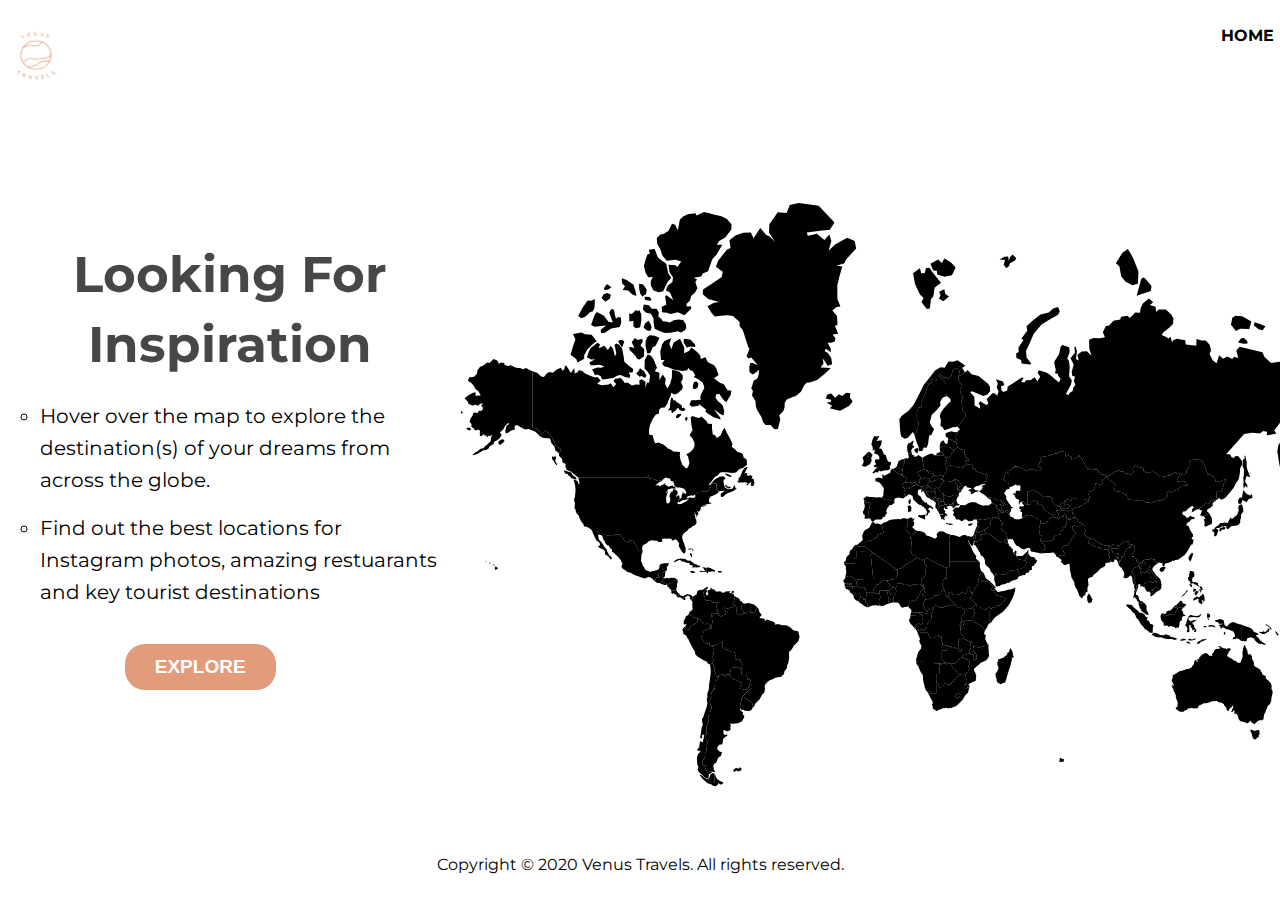
==== commit 01a59e44: "Merge branch 'main' of https://github.com/jsopf/cfgvenusproject into main" ====
--- a/index.html
+++ b/index.html
@@ -2,7 +2,7 @@
 <head>
     <meta charset="UTF-8">
     <meta name="viewport" content="width=device-width, initial-scale=1.0">
-    <title>Document</title>
+    <title>Home Page: Map</title>
     <link rel="stylesheet" href="style.css">
     <link rel="preconnect" href="https://fonts.gstatic.com">
     <link href="https://fonts.googleapis.com/css2?family=Pacifico&display=swap" rel="stylesheet">
--- a/style.css
+++ b/style.css
@@ -0,0 +1,188 @@
+/*General formatting*/
+body {
+    font-family: 'Montserrat', sans-serif;
+    margin: 0px;
+    height: 90%;
+}
+
+/*Landing Page*/
+.container {
+    width: 100%;
+    padding-left: 0px;
+    margin: 0px 0px 0px 0px;  
+}
+
+.landing-page {
+    float: left;
+    background-color: #FFF;
+}
+
+.landing-page .header-area {
+    display: flex;
+    padding-top: 25px;
+    padding-bottom: 15px;
+    position: relative;
+    width: 100%;
+    margin: 0px;
+    margin-top: 0px;
+}
+
+.logo {
+    margin-left: 5px;
+}
+  
+.landing-page .header-area .links {
+    list-style: none;
+    margin: 0;
+    float: right;
+    text-align: right;
+    width: 800px;
+    margin-left: 1000px;
+}
+
+.landing-page .header-area .links li {
+    display: inline-block;
+    text-align: center;
+    margin-left: 50px;
+    font-style: black;
+    cursor: pointer;
+    font-weight: bold;
+    padding-bottom: 3px;
+    text-decoration: none;
+}
+    
+li a {
+    text-decoration: none;
+    color: black;
+}
+.links li a:hover {
+    color: black;
+    transition: 0.1s;
+    border-bottom: solid #E39C7B;
+    text-decoration: none;
+}
+
+.links input[type=text] {
+    font-size: 15px;
+    margin-left: 0px;
+    border-color: black;
+    border-width: 1px;
+    text-decoration: black;
+    margin-right: 20px;
+}
+
+#move {
+    float: right;
+}
+
+
+/*Instructions*/
+
+.landing-page .info {
+    width: 22%;
+    float: left;
+    margin-top: 140px;
+    margin-left: 20px;
+}
+
+.landing-page .info h1 {
+    font-size: 44px;
+    margin: 0 0 20px;
+    line-height: 1.4;
+    color: #474747;
+    text-align: center;
+    font-weight: bolder;
+    font-size: 50px;
+}
+
+.landing-page .info ul {
+    padding-left: 20px;
+}
+
+.landing-page .info li {
+    margin: 0;
+    line-height: 1.6;
+    font-size: 20px;
+    color: black;
+    list-style-type: circle;
+}
+
+.landing-page .info button {
+    border: 0;
+    border-radius: 20px;
+    padding: 12px 30px;
+    margin-top: 20px;
+    cursor: pointer;
+    color: #FFF;
+    background-color:#E39C7B;
+    font-weight: bolder;
+    font-size: 19px;
+    margin-left: 25%;
+}
+
+button a {
+    text-decoration: none;
+    color: white;
+}
+
+/*Map*/
+
+.landing-page .image {
+    width: 75%;
+    float: right;
+    margin-top: 35px;
+    margin-right: 15px;
+}
+
+.map {
+    padding-top: 0px;
+    align-content: center;
+    margin-right: 20px;
+}
+
+svg {
+    width: 70vw;
+    height: 80vh;
+    display: flex;
+    justify-content: left;
+    z-index: 1;
+    margin-right: 20px;
+}
+
+path {
+    fill: black;
+    cursor: pointer;
+    }
+
+path:hover {
+    fill: #E39C7B
+}
+
+/*Copyright footer*/
+
+footer {
+    text-align: center;
+    padding-top: 49%;
+    padding-bottom: 0px;
+    margin-top: 0px;
+    margin-bottom: 0px;
+    height: 10px;
+    font-family: 'Arimo', sans-serif;
+    display: block;
+    width: 100%;
+    bottom: 0px;
+}
+
+footer p {
+    margin: 0px;
+}
+
+#copyright {
+    text-align: center;
+    padding-top: 50px;
+    padding-bottom: 0px;
+    margin-top: 0px;
+    margin-bottom: 0px;
+    height: 30px;
+    font-family: 'Montserrat', serif;
+  }